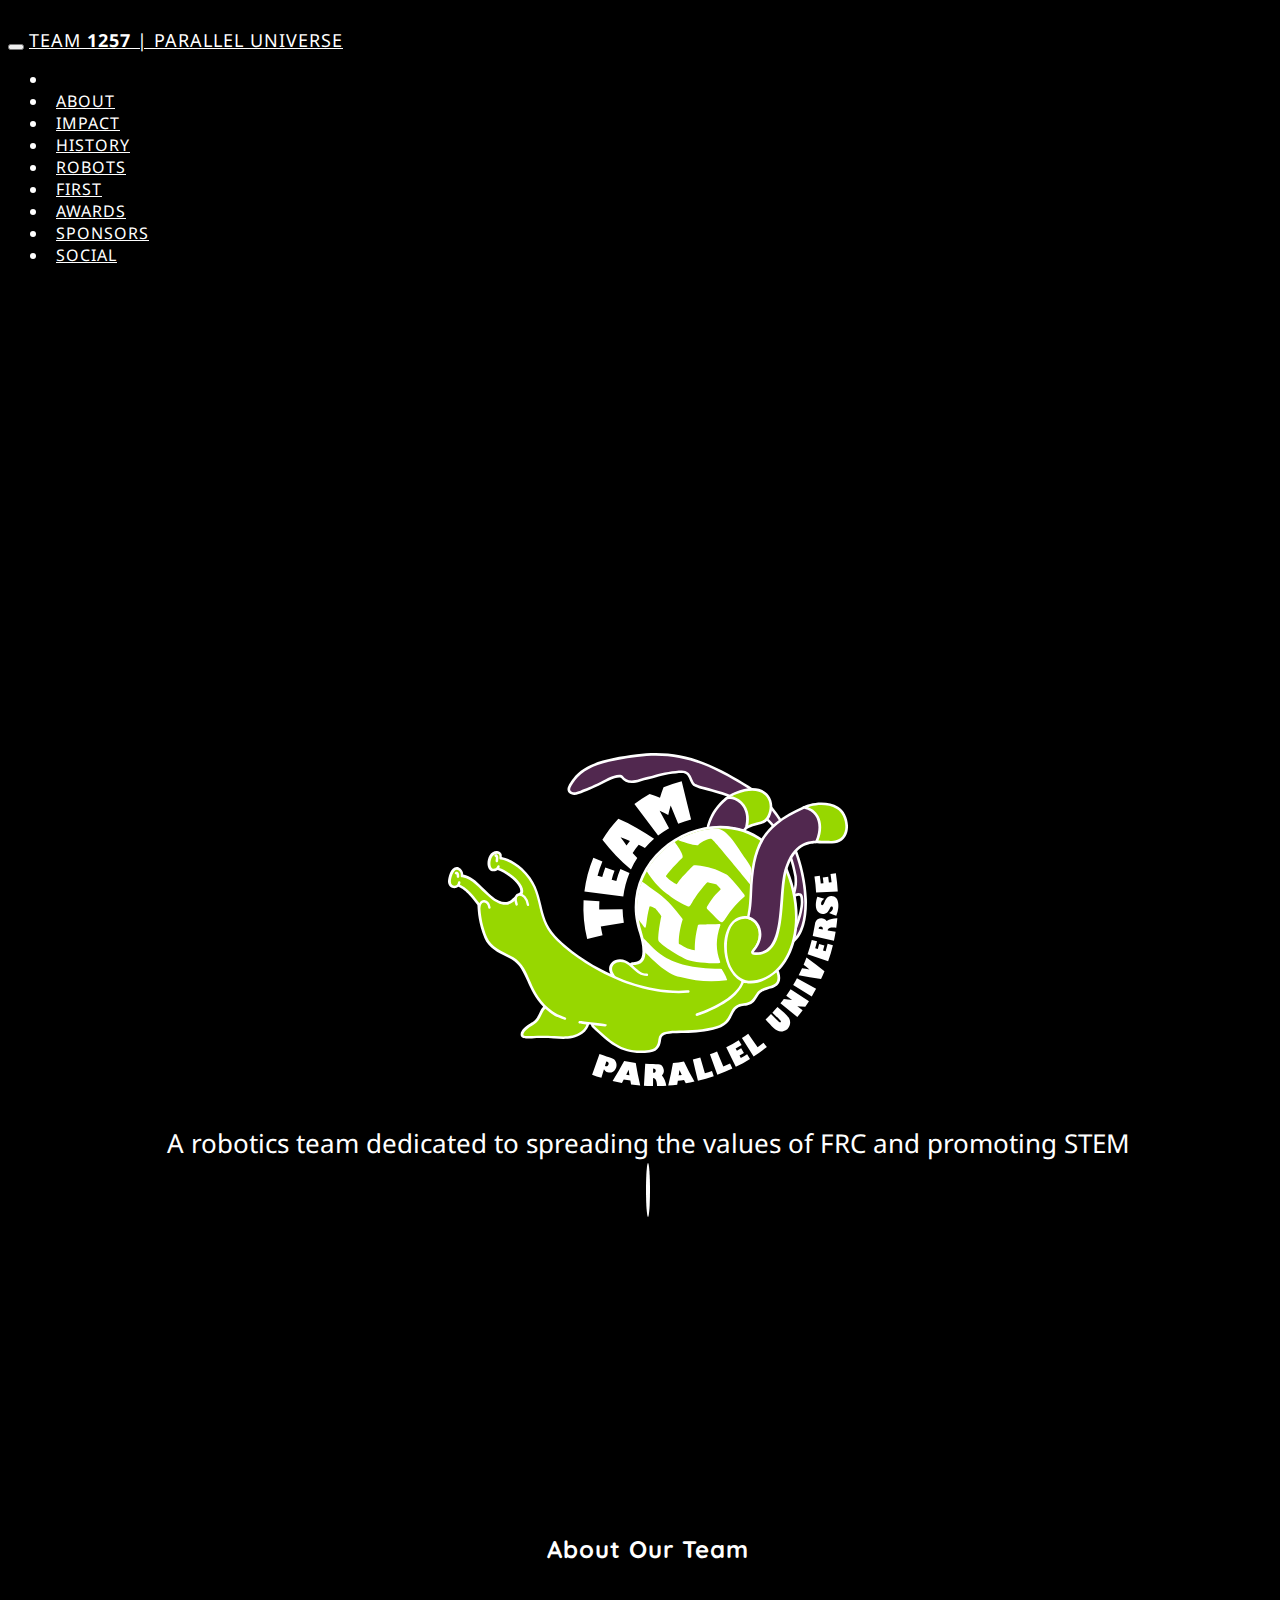
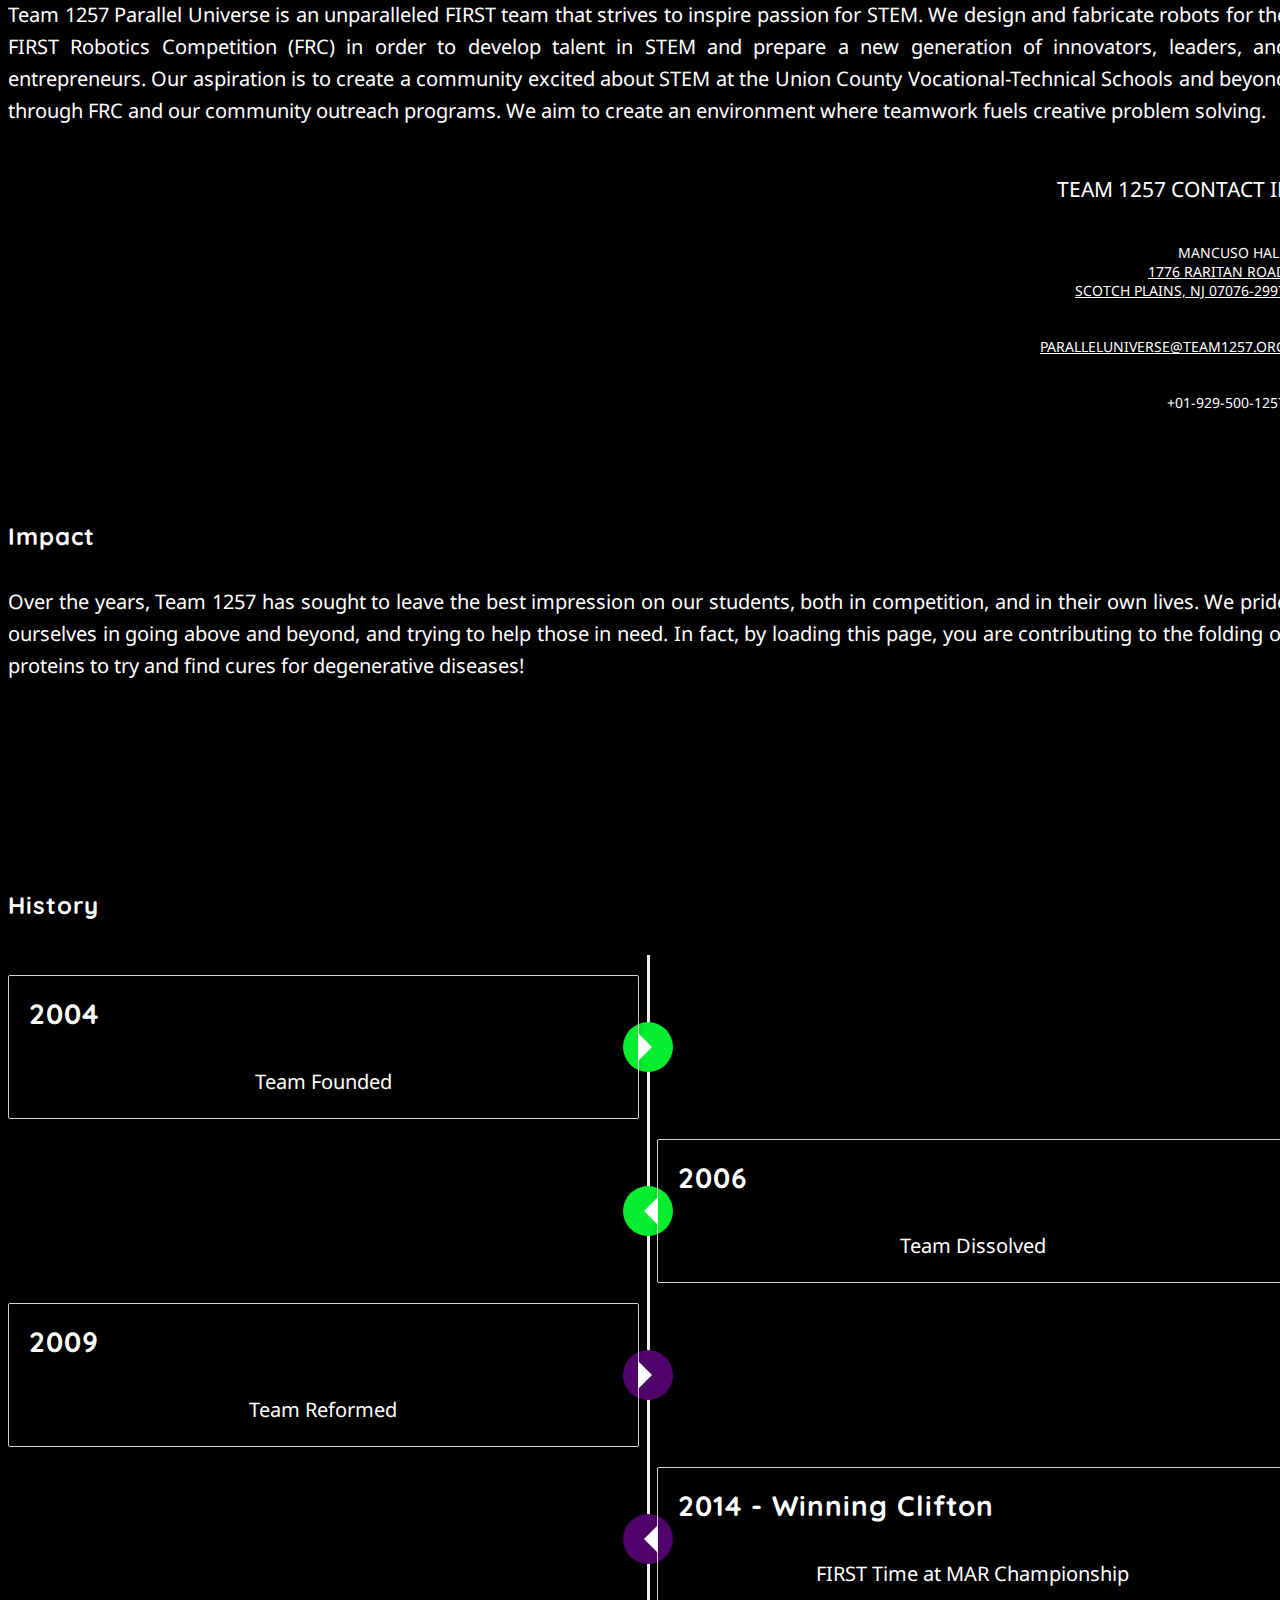
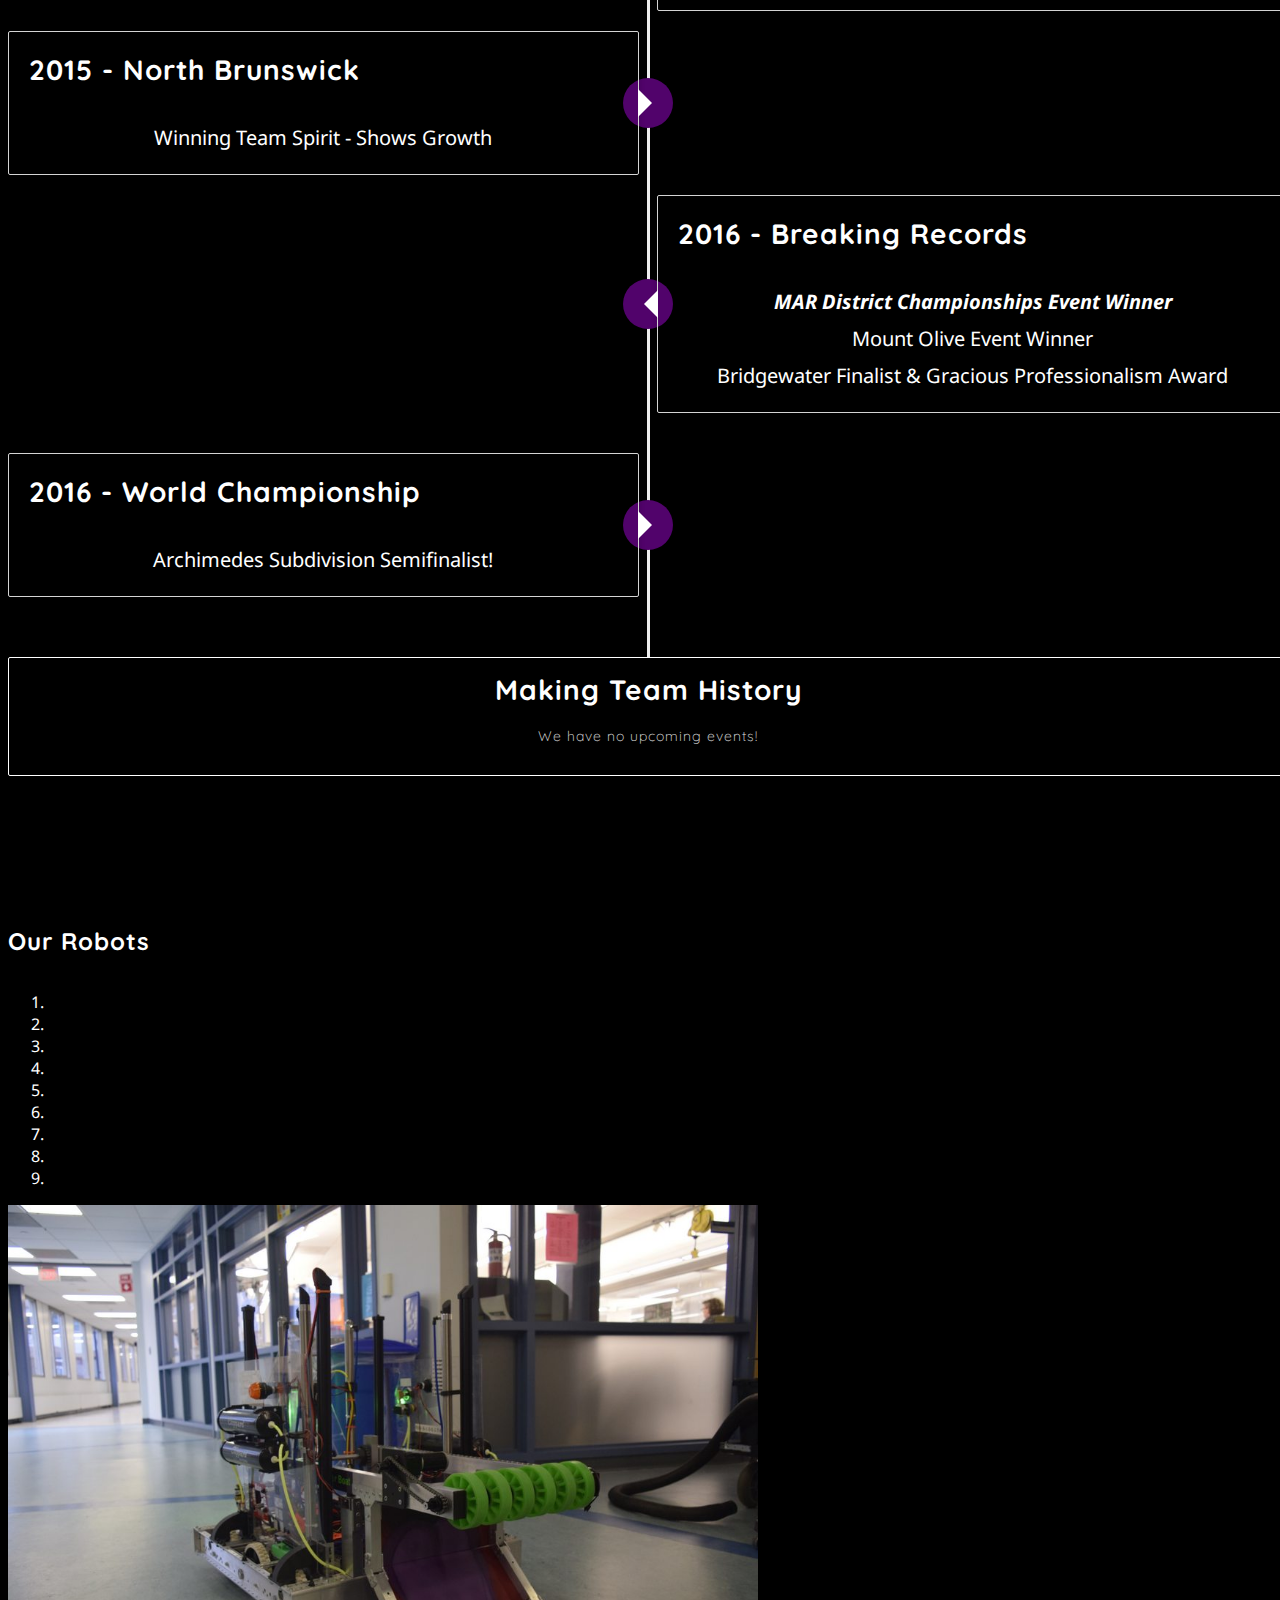
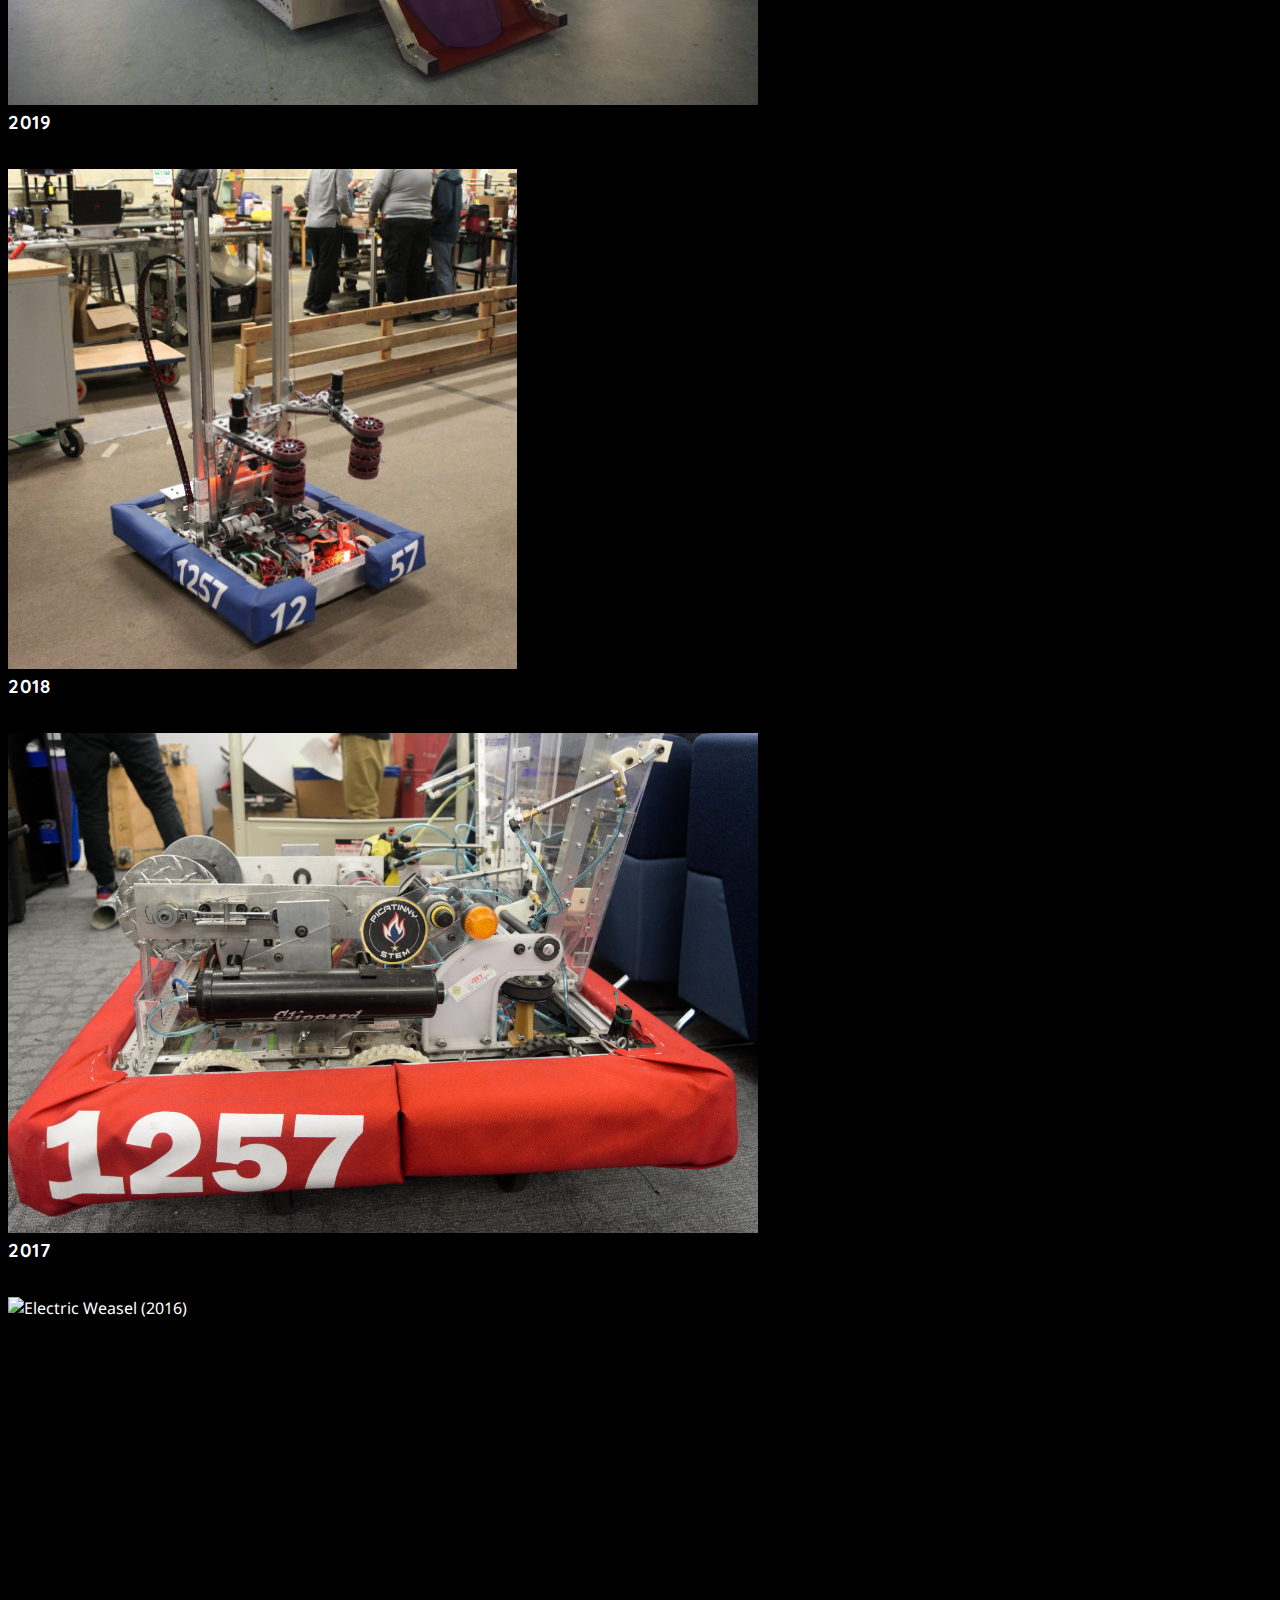
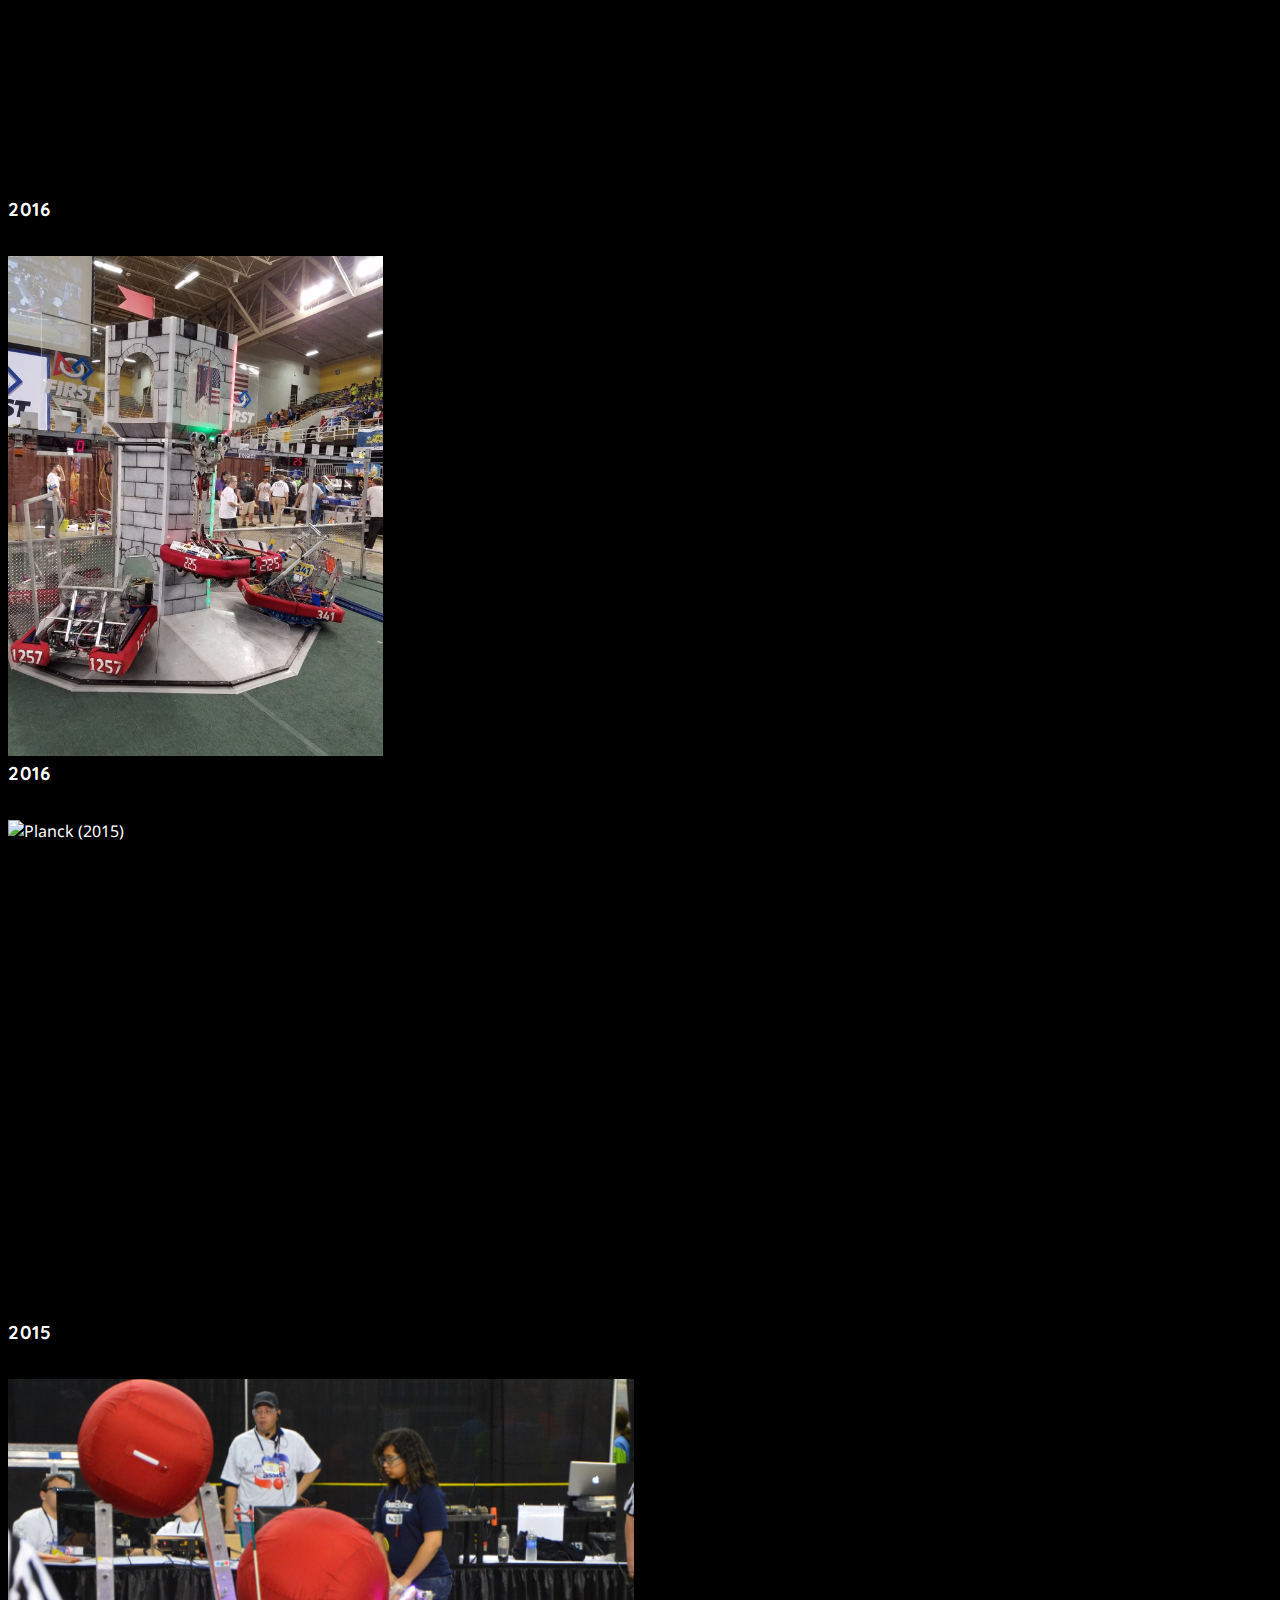
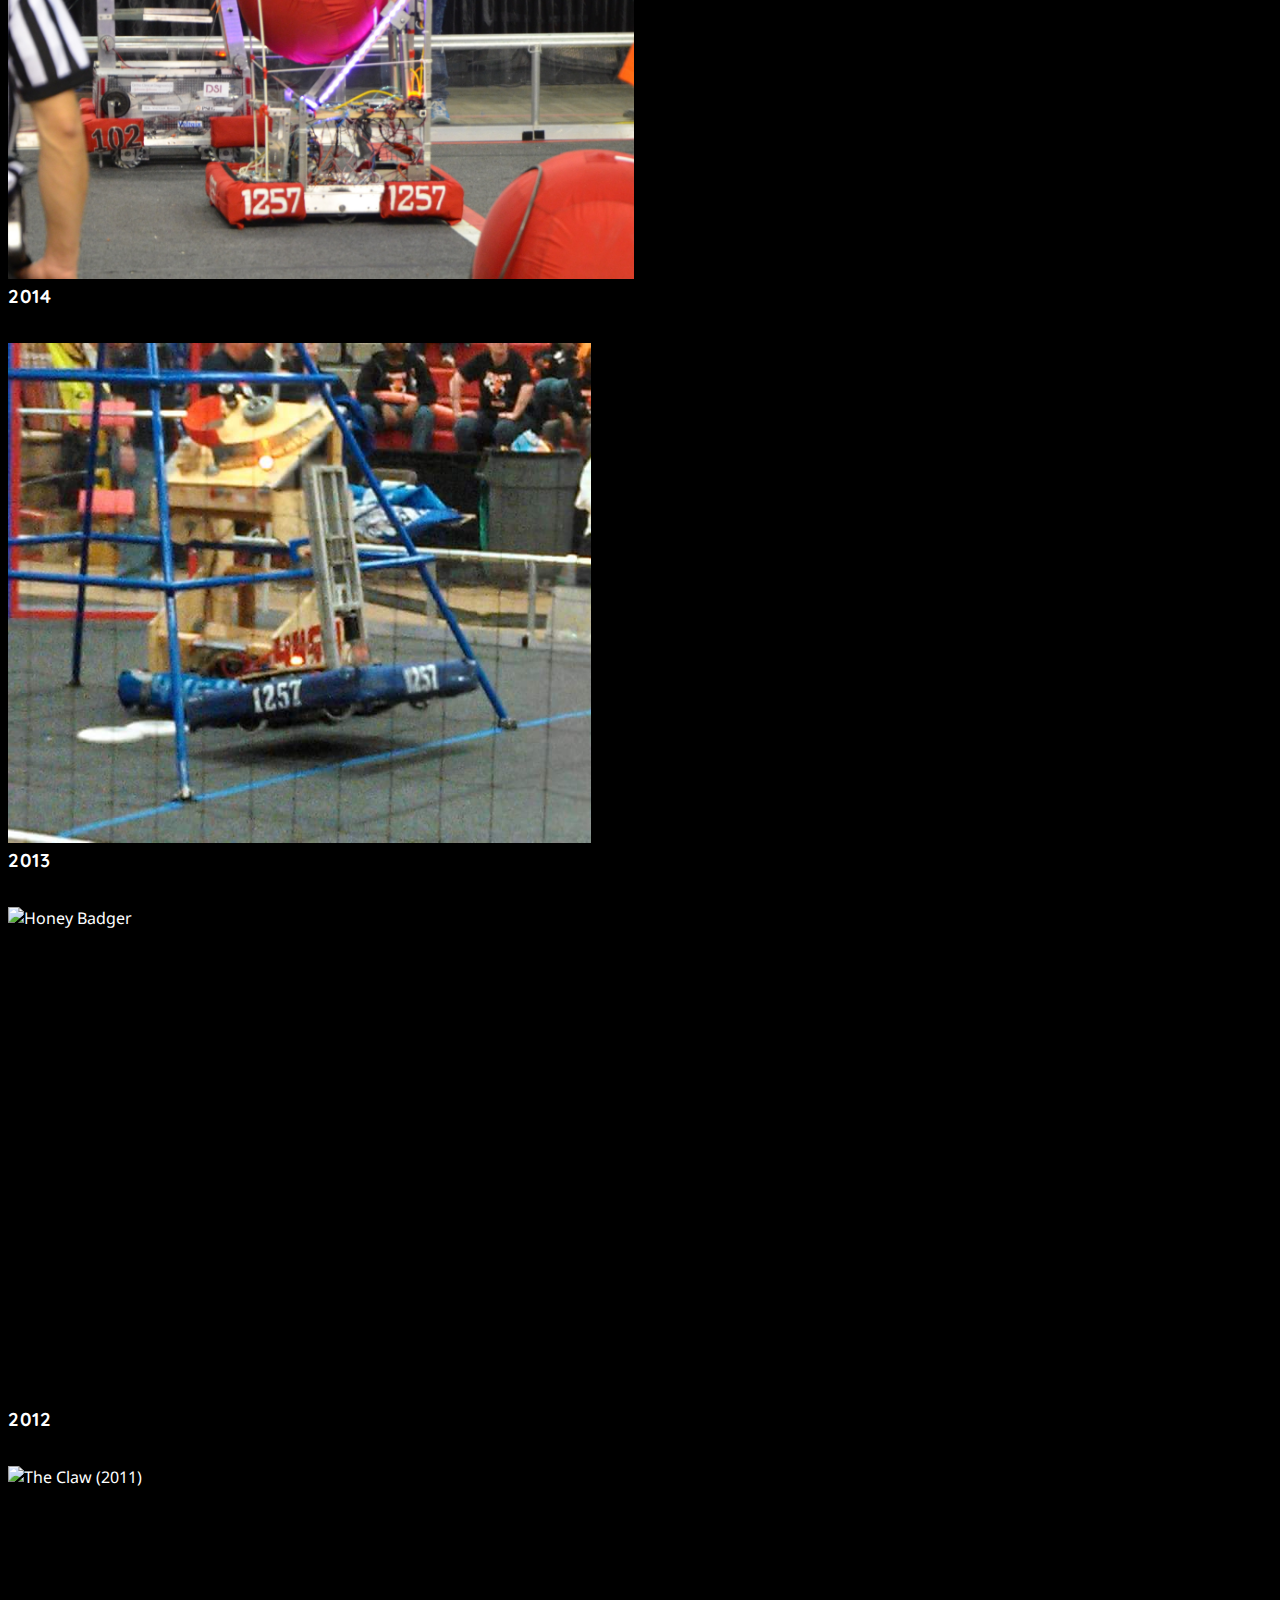
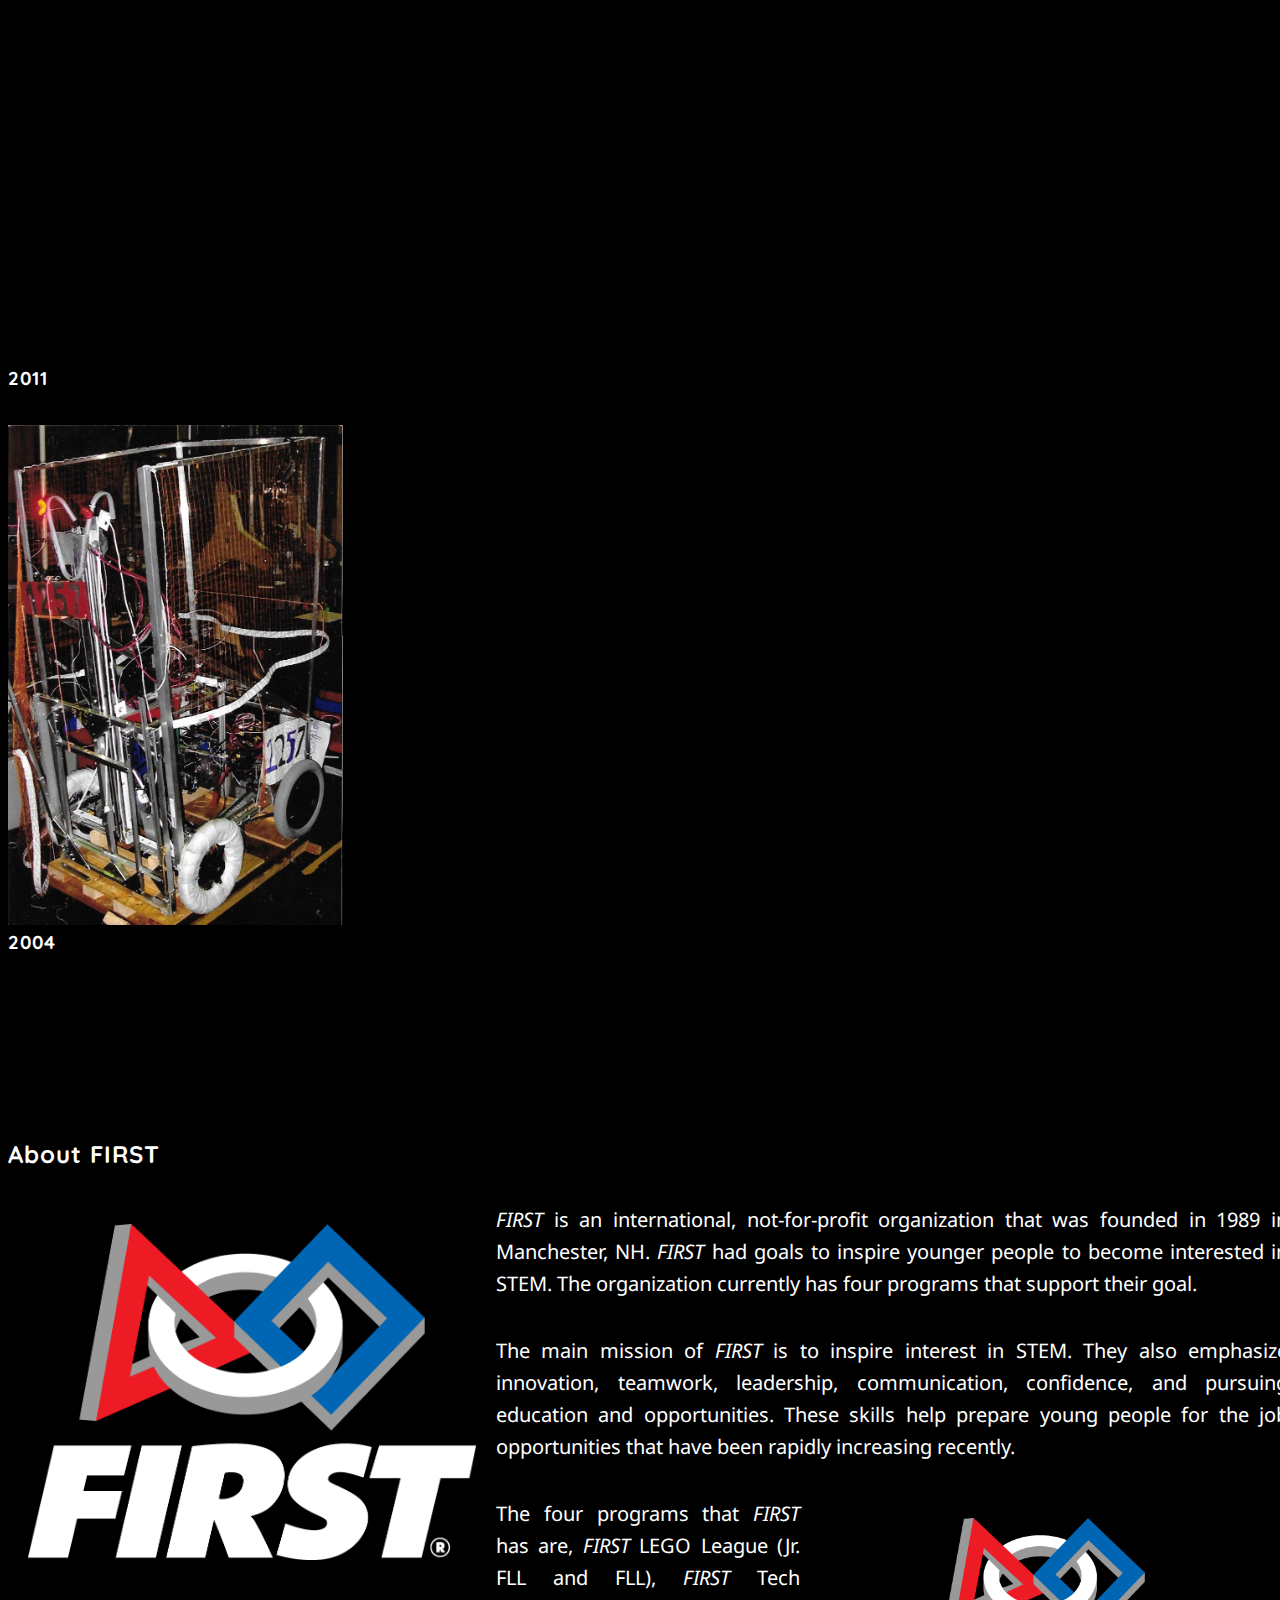
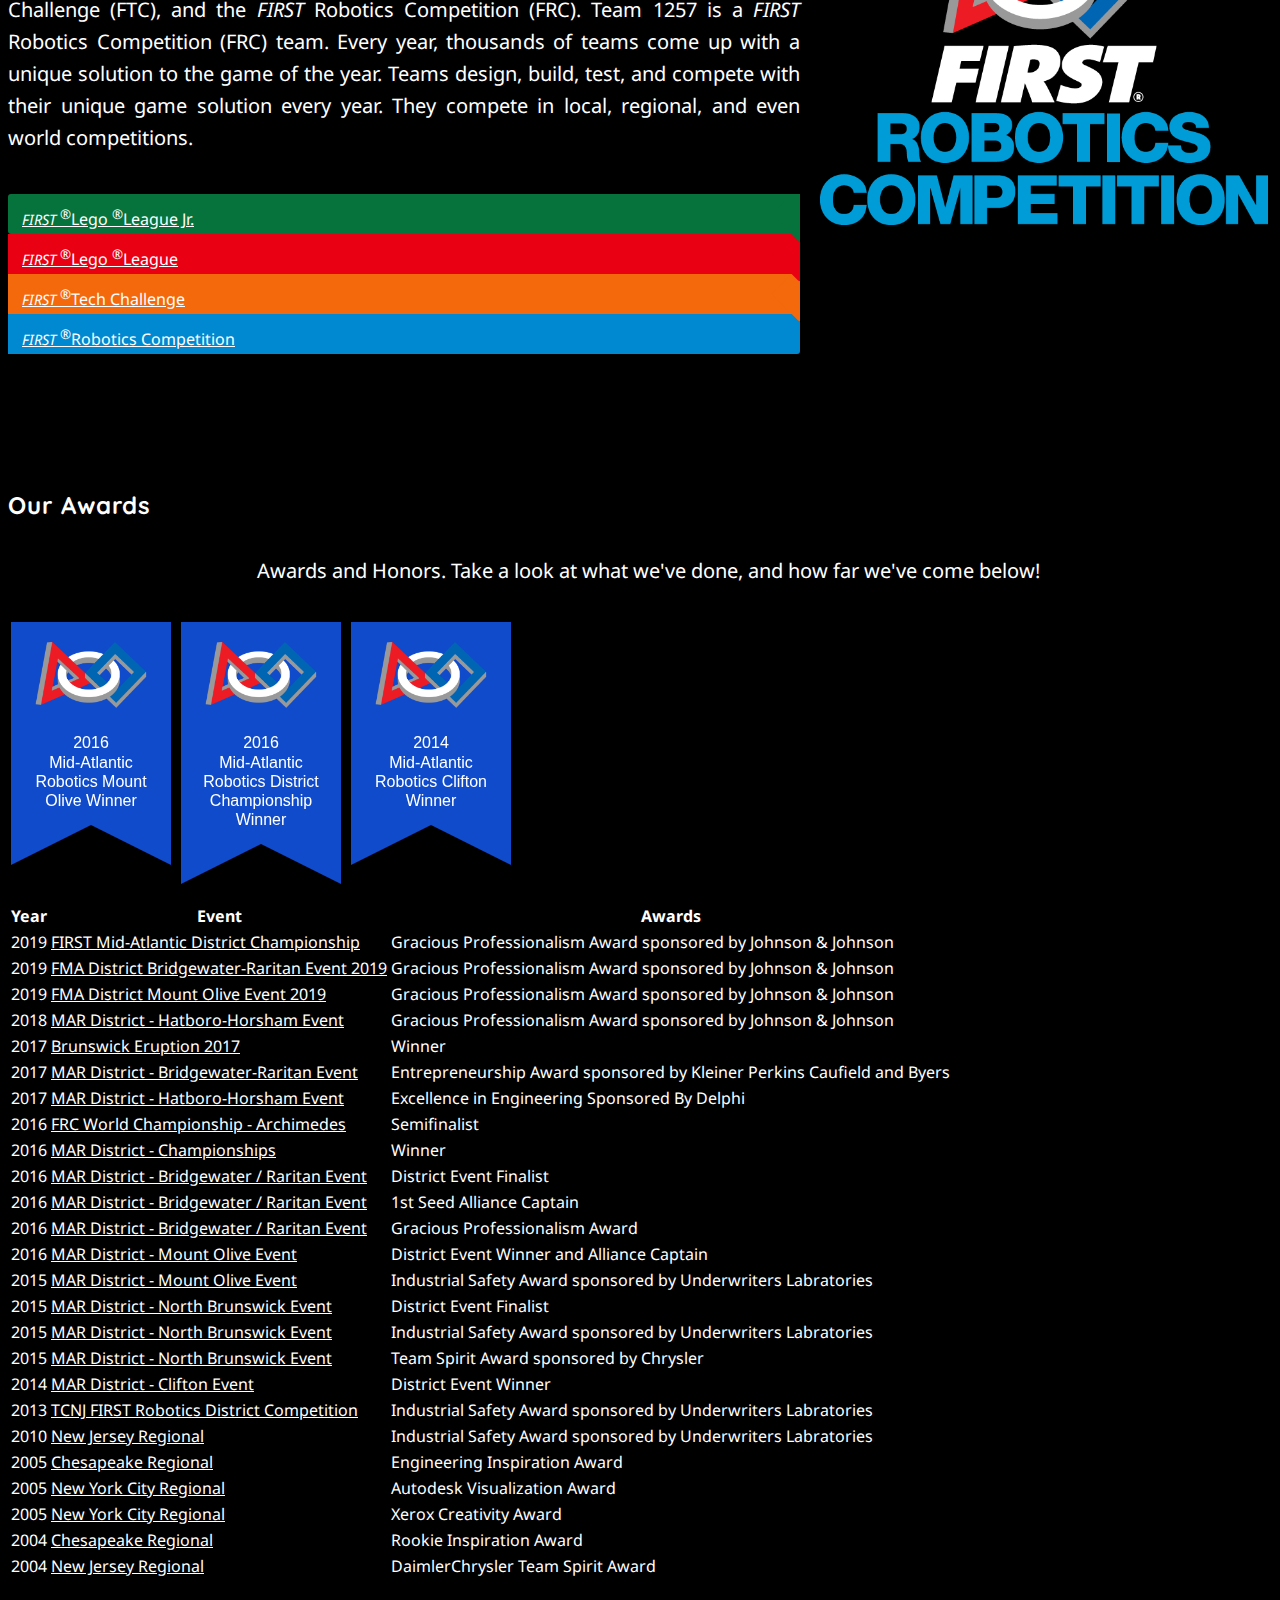
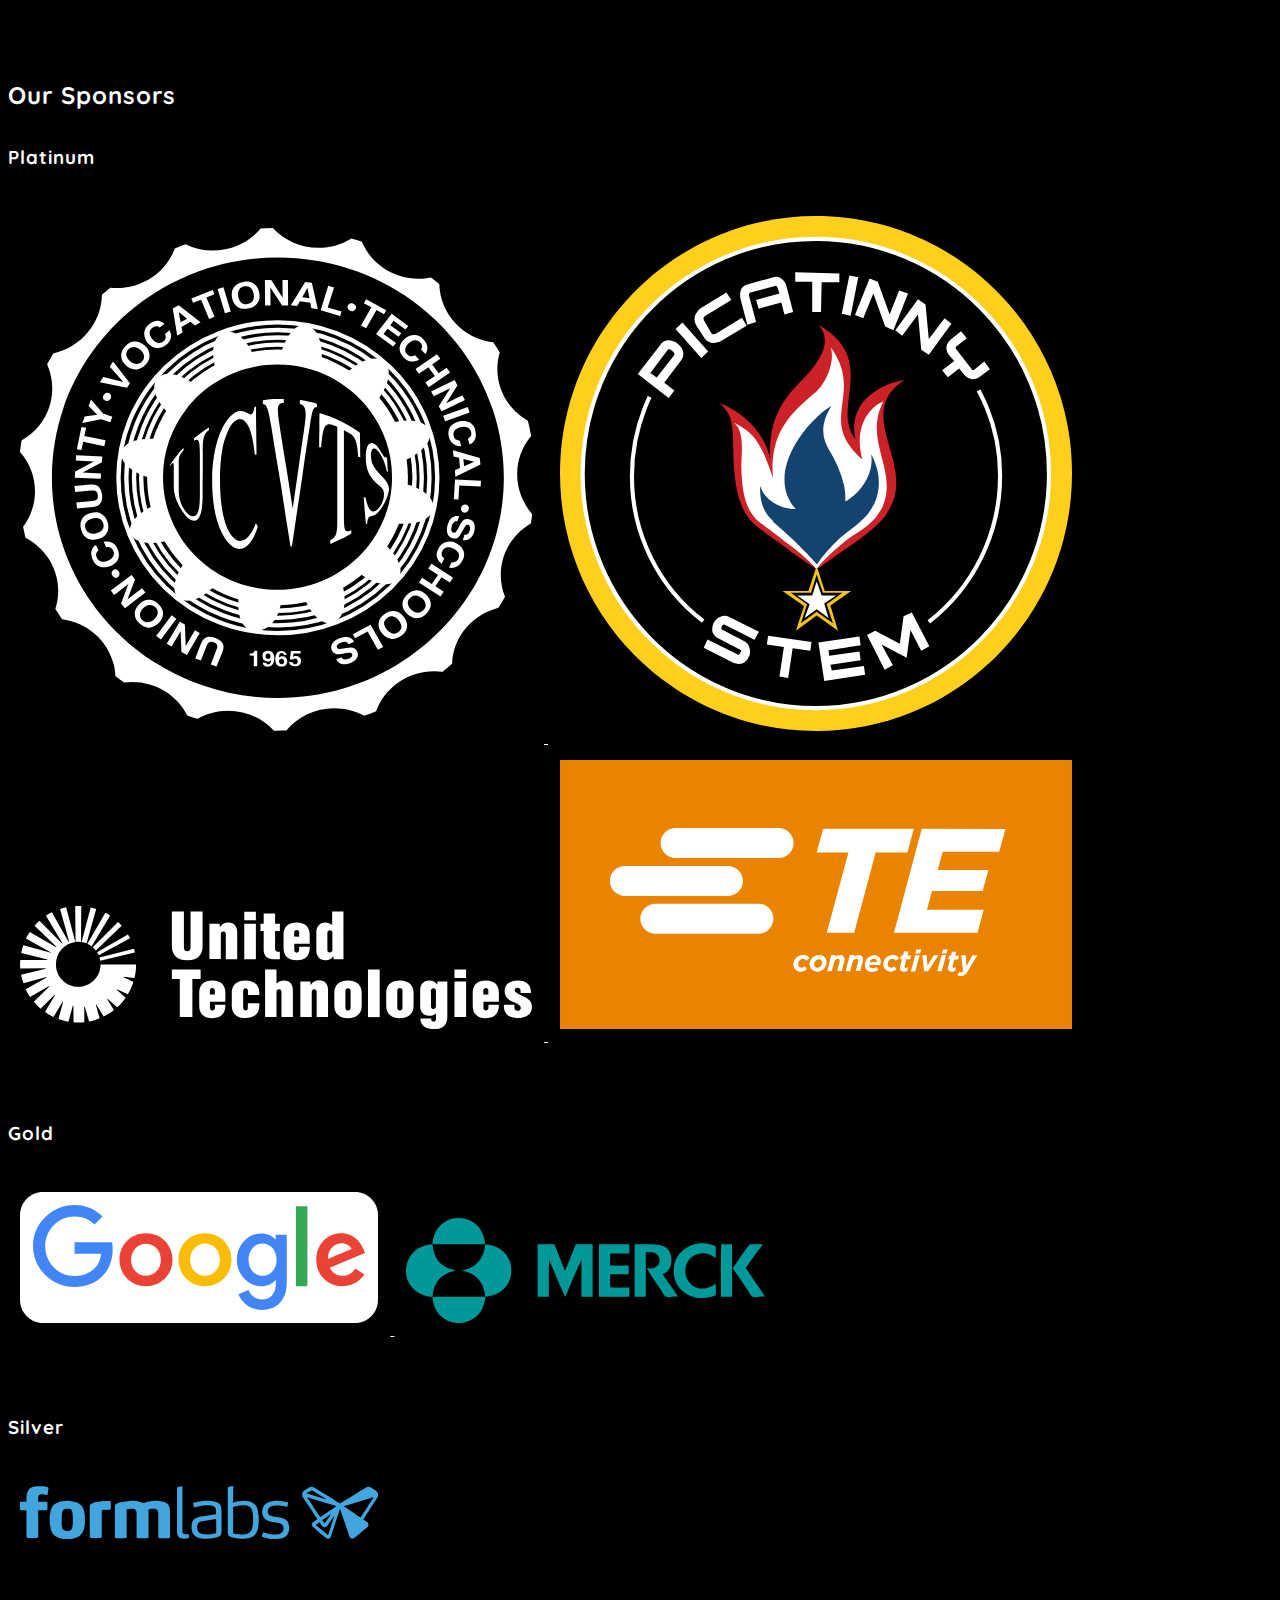
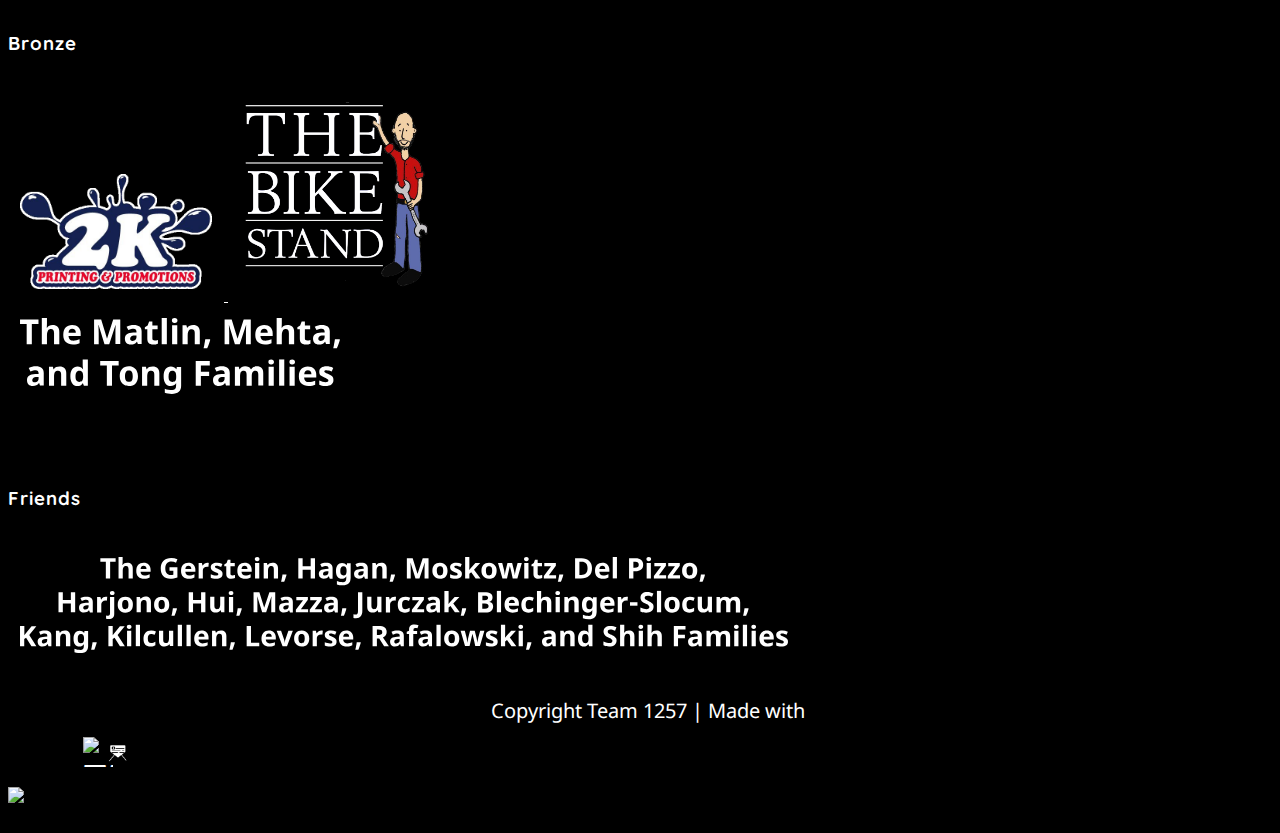
==== index.html @ 6a250c0c "add 2019 awards" ====
<!DOCTYPE html>
<html lang="en">

<head>
    <meta charset="utf-8">
    <meta http-equiv="X-UA-Compatible" content="IE=edge">
    <meta name="viewport" content="width=device-width, initial-scale=1">
    <meta name="description" content="All about Team 1257, an FRC / FIRST Robotics Team promoting STEM and other tech via learning & demonstration.">
    <meta name="author" content="Team 1257 | Parallel Universe">
    <link rel="shortcut icon" href="./img/favicon.ico" type="image/x-icon">
    <title>Team 1257 | Parallel Universe</title>
    <!-- Bootstrap Core CSS -->
    <link href="css/bootstrap.min.css" rel="stylesheet">
    <!-- Custom CSS -->
    <link href="css/main.css" rel="stylesheet">
    <!-- Custom Fonts -->
    <link href="https://fonts.googleapis.com/css?family=Noto+Sans:400,700|Quicksand:300,400" rel="stylesheet">
    <!--Team Standard Fonts (LOOK IN GDRIVE FOR CURRENT STANDARD) -->
    <!-- HTML5 Shim and Respond.js IE8 support of HTML5 elements and media queries -->
    <!-- WARNING: Respond.js doesn't work if you view the page via file:// -->
    <!--[if lt IE 9]>
      <script src="https://oss.maxcdn.com/libs/html5shiv/3.7.0/html5shiv.js"></script>
      <script src="https://oss.maxcdn.com/libs/respond.js/1.4.2/respond.min.js"></script>
  <![endif]-->
    <script>
        (function (i, s, o, g, r, a, m) {
            i['GoogleAnalyticsObject'] = r;
            i[r] = i[r] || function () {
                (i[r].q = i[r].q || []).push(arguments)
            }, i[r].l = 1 * new Date();
            a = s.createElement(o),
                m = s.getElementsByTagName(o)[0];
            a.async = 1;
            a.src = g;
            m.parentNode.insertBefore(a, m)
        })(window, document, 'script', 'https://www.google-analytics.com/analytics.js', 'ga');
        ga('create', 'UA-83855346-1', 'auto');
        ga('send', 'pageview');
    </script>
</head>

<body id="page-top" data-spy="scroll" data-target=".navbar-fixed-top">
    <!-- Navigation -->
    <nav class="navbar navbar-custom navbar-fixed-top" role="navigation">
        <div class="container">
            <div class="navbar-header">
                <button type="button" class="navbar-toggle" data-toggle="collapse" data-target=".navbar-main-collapse">
                    <span class="glyphicon glyphicon-menu-hamburger" aria-hidden="true"></span>
                </button>
                <a class="navbar-brand page-scroll" href="#page-top">
                    <span class="light">Team</span> 1257
                    <span class="light"> | Parallel Universe</span>
                </a>
            </div>
            <!-- Collect the nav links, forms, and other content for toggling -->
            <div class="collapse navbar-collapse navbar-right navbar-main-collapse">
                <ul class="nav navbar-nav">
                    <!-- Hidden li included to remove active class from about link when scrolled up past about section -->
                    <li class="hidden">
                        <a href="#page-top"></a>
                    </li>
                    <li>
                        <a class="page-scroll" href="#about">About</a>
                    </li>
                    <li>
                        <a class="page-scroll" href="#impact">Impact</a>
                    </li>
                    <li>
                        <a class="page-scroll" href="#history">History</a>
                    </li>
                    <li>
                        <a class="page-scroll" href="#robots">Robots</a>
                    </li>
                    <li>
                        <a class="page-scroll" href="#first">FIRST</a>
                    </li>
                    <li>
                        <a class="page-scroll" href="#awards">Awards</a>
                    </li>
                    <li>
                        <a class="page-scroll" href="#sponsors">Sponsors</a>
                    </li>
                    <!-- Social Media Dropdowns -->
                    <li class="dropdown">
                        <a class="dropdown-toggle" data-toggle="dropdown" href="#">Social
                            <span class="caret"></span>
                        </a>
                        <ul class="dropdown-menu">
                            <li>
                                <a target="_blank" href="https://www.facebook.com/FRC1257/">Facebook</a>
                            </li>
                            <li>
                                <a target="_blank" href="https://twitter.com/frc1257">Twitter</a>
                            </li>
                            <li>
                                <a target="_blank" href="https://www.youtube.com/channel/UCK6a6LUyBleiUrKwQeNZN_Q">YouTube</a>
                            </li>
                            <li>
                                <a target="_blank" href="mailto:paralleluniverse@team1257.org">Email</a>
                            </li>
                            <li>
                                <a id="blueAll" target="_blank" href="https://www.thebluealliance.com/team/1257">The Blue Alliance</a>
                            </li>
                            <li>
                                <a target="_blank" href="https://us14.campaign-archive.com/home/?u=7477ee9861238897576ea36f4&id=e0ac93aa71">Newsletter</a>
                            </li>
                        </ul>
                    </li>
                </ul>
            </div>
        </div>
    </nav>
    <!-- Intro Header -->
    <header class="intro">
        <div class="intro-body">
            <img class="intro-logo img-responsive" src="./img/snail full white version.svg" alt="Team 1257 Logo">
            <div class="container">
                <div class="col-md-8 col-md-offset-2">
                    <p class="intro-text">A robotics team dedicated to spreading the values of FRC and promoting STEM</p>
                    <a href="#about" class="btn btn-circle page-scroll">
                        <span class=" glyphicon glyphicon-menu-down" aria-hidden="true"></span>
                    </a>
                </div>
            </div>
        </div>
    </header>
    <!-- About Section -->
    <section id="about" class="container content-section text-center">
        <div class="row">
            <div class="col-lg-10 col-lg-offset-1">
                <h2>About Our Team</h2>
                <div class="row">
                    <div class="col-xs-12 col-md-7">
                        <p class="team-about">Team 1257 Parallel Universe is an unparalleled FIRST team that strives to inspire passion for STEM.
                            We design and fabricate robots for the FIRST Robotics Competition (FRC) in order to develop talent
                            in STEM and prepare a new generation of innovators, leaders, and entrepreneurs. Our aspiration
                            is to create a community excited about STEM at the Union County Vocational-Technical Schools
                            and beyond through FRC and our community outreach programs. We aim to create an environment where
                            teamwork fuels creative problem solving. </p>
                    </div>
                    <div class="col-xs-12 col-md-5">
                        <table class="table contact-info-table">
                            <thead>
                                <tr>
                                    <td class="table-title">Team 1257 Contact Info</td>
                                </tr>
                            </thead>
                            <tbody>
                                <tr class="icon-above">
                                    <td class="home-icon">
                                        <span class="glyphicon glyphicon-home"></span>
                                    </td>
                                </tr>
                                <tr>
                                    <td>Mancuso Hall
                                        <br>
                                        <a target="_blank" href="https://www.google.com/maps/place/1776+Raritan+Rd,+Scotch+Plains,+NJ+07076/@40.6170481,-74.3601457,17z/data=!3m1!4b1!4m5!3m4!1s0x89c3b129cd68334d:0x25655629042004cd!8m2!3d40.617044!4d-74.357957">1776 Raritan Road
                                            <br>Scotch Plains, NJ 07076-2997</a>
                                    </td>
                                </tr>
                                <tr class="icon-above">
                                    <td>
                                        <span class="glyphicon glyphicon-envelope"></span>
                                    </td>
                                </tr>
                                <tr>
                                    <td>
                                        <a href="mailto:paralleluniverse@team1257.org">ParallelUniverse@team1257.org</a>
                                    </td>
                                </tr>
                                <tr class="icon-above">
                                    <td>
                                        <span class="glyphicon glyphicon-earphone"></span>
                                    </td>
                                </tr>
                                <tr>
                                    <td>+01-929-500-1257</td>
                                </tr>
                            </tbody>
                        </table>
                    </div>
                </div>
            </div>
        </div>
    </section>
    <!-- Impact Section -->
    <section id="impact" class="content-section text-center">
        <div class="impact-section">
            <div class="container">
                <div class="col-lg-10 col-lg-offset-1 first-text">
                    <h2>Impact</h2>
                    <p>Over the years, Team 1257 has sought to leave the best impression on our students, both in competition,
                        and in their own lives. We pride ourselves in going above and beyond, and trying to help those in
                        need. In fact, by loading this page, you are contributing to the folding of proteins to try and find
                        cures for degenerative diseases!</p>
                    <iframe src="http://folding.stanford.edu/nacl/micro.html?team=231651&fg=8BC441&bg=4d0b39"
                        scrolling="no" frameBorder="0" width="132" height="68" style="float:center"></iframe>
                </div>
            </div>
        </div>
        <!-- Timeline Section -->
        <section id="history" class="content-section text-center">
            <div class="container">
                <h2>History</h2>
                <ul class="timeline">
                    <li>
                        <div class="timeline-badge">
                            <span class="glyphicon glyphicon-check"></span>
                        </div>
                        <div class="timeline-panel">
                            <h4 class="timeline-title">2004</h4>
                            <div class="timeline-body">
                                <p>Team Founded</p>
                            </div>
                        </div>
                    </li>
                    <li class="timeline-inverted">
                        <div class="timeline-badge">
                            <span class="glyphicon glyphicon-check"></span>
                        </div>
                        <div class="timeline-panel">
                            <h4 class="timeline-title">2006</h4>
                            <div class="timeline-body">
                                <p>Team Dissolved</p>
                            </div>
                        </div>
                    </li>
                    <li>
                        <div class="timeline-badge-after">
                            <span class="glyphicon glyphicon-check"></span>
                        </div>
                        <div class="timeline-panel">
                            <h4 class="timeline-title">2009</h4>
                            <div class="timeline-body">
                                <p>Team Reformed</p>
                            </div>
                        </div>
                    </li>
                    <li class="timeline-inverted">
                        <div class="timeline-badge-after">
                            <span class="glyphicon glyphicon-check"></span>
                        </div>
                        <div class="timeline-panel">
                            <h4 class="timeline-title">2014 - Winning Clifton</h4>
                            <div class="timeline-body">
                                <p>FIRST Time at MAR Championship</p>
                            </div>
                        </div>
                    </li>
                    <li>
                        <div class="timeline-badge-after">
                            <span class="glyphicon glyphicon-check"></span>
                        </div>
                        <div class="timeline-panel">
                            <h4 class="timeline-title">2015 - North Brunswick</h4>
                            <div class="timeline-body">
                                <p>Winning Team Spirit - Shows Growth</p>
                            </div>
                        </div>
                    </li>
                    <li class="timeline-inverted">
                        <div class="timeline-badge-after">
                            <span class="glyphicon glyphicon-check"></span>
                        </div>
                        <div class="timeline-panel">
                            <h4 class="timeline-title">2016 - Breaking Records</h4>
                            <div class="timeline-body">
                                <p>
                                    <strong>
                                        <em>MAR District Championships Event Winner</em>
                                    </strong>
                                </p>
                                <p>Mount Olive Event Winner</p>
                                <p>Bridgewater Finalist & Gracious Professionalism Award</p>
                            </div>
                        </div>
                    </li>
                    <li class="timeline">
                        <div class="timeline-badge-after">
                            <span class="glyphicon glyphicon-check"></span>
                        </div>
                        <div class="timeline-panel">
                            <h4 class="timeline-title">2016 - World Championship</h4>
                            <div class="timeline-body">
                                <p>Archimedes Subdivision Semifinalist!</p>
                            </div>
                        </div>
                    </li>
                </ul>
                <!--Countdown Timer-->
                <div class="counter">
                    <h4 class="countdown-title timeline-title">Making Team History</h4>
                    <!--All dynamically added by the js-->
                    <h3 id="nextevent"></h3>
                    <div id="countdown"></div>
                </div>
            </div>
        </section>
        <!-- Robots Section -->
        <section id="robots" class="content-section picture-bg text-center">
            <div class="robots-section">
                <div class="container">
                    <div class="col-lg-10 col-lg-offset-1 robot-text">
                        <h2>Our Robots</h2>
                        <div id="carousel-example-generic" class="carousel slide" data-ride="carousel" data-interval="5000">
                            <!-- Indicators -->
                            <ol class="carousel-indicators">
                                <li data-target="#" data-slide-to="0" class="active"></li>
                                <li data-target="#" data-slide-to="1"></li>
                                <li data-target="#" data-slide-to="2"></li>
                                <li data-target="#" data-slide-to="3"></li>
                                <li data-target="#" data-slide-to="4"></li>
                                <li data-target="#" data-slide-to="5"></li>
                                <li data-target="#" data-slide-to="6"></li>
                                <li data-target="#" data-slide-to="7"></li>
                                <li data-target="#" data-slide-to="8"></li>
                            </ol>
                            <!-- Wrapper for slides -->
                            <div class="carousel-inner">
                                <div class="item active">
                                    <img class="robotimg" alt="Shooting Shark (2019)" title="Shooting Shark" src="./img/robots/2019_shooting_shark.jpg"
                                    />
                                    <div class="carousel-caption">
                                        <h3>2019</h3>
                                    </div>
                                </div>
                                <div class="item">
                                    <img class="robotimg" alt="Bad Horse (2018)" title="Bad Horse" src="./img/robots/bad_horse.jpg"
                                    />
                                    <div class="carousel-caption">
                                        <h3>2018</h3>
                                    </div>
                                </div>
                                <div class="item">
                                    <img class="robotimg" alt="Pneumatic Lemur (2017)" title="Pneumatic Lemur" src="./img/robots/robot2017.jpg"
                                    />
                                    <div class="carousel-caption">
                                        <h3>2017</h3>
                                    </div>
                                </div>

                                <div class="item">
                                    <img class="robotimg" alt="Electric Weasel (2016)" title="Electric Weasel" src="./img/robots/electric_weasel.jpg"
                                    />
                                    <div class="carousel-caption">
                                        <h3>2016</h3>
                                    </div>
                                </div>
                                <div class="item">
                                    <img class="robotimg" alt="Electric Weasel (2016)" title="Electric Weasel" src="./img/robots/wallbot.jpg"
                                    />
                                    <div class="carousel-caption">
                                        <h3>2016</h3>
                                    </div>
                                </div>
                                <div class="item">
                                    <img class="robotimg" alt="Planck (2015)" title="Planck" src="./img/robots/team_1257_stacking.jpg"
                                    />
                                    <div class="carousel-caption">
                                        <h3>2015</h3>
                                    </div>
                                </div>
                                <div class="item">
                                    <img class="robotimg" alt="Clapping Cymbal Monkey (2014)" title="Clapping Cymbal Monkey"
                                        src="./img/robots/DSC_2425.JPG" />
                                    <div class="carousel-caption">
                                        <h3>2014</h3>
                                    </div>
                                </div>
                                <div class="item">
                                    <img class="robotimg" alt="Hanging Around" title="Hanging Around" src="./img/robots/2013_hanging.jpg"
                                    />
                                    <div class="carousel-caption">
                                        <h3>2013</h3>
                                    </div>
                                </div>
                                <div class="item">
                                    <img class="robotimg" alt="Honey Badger" title="Honey Badger" src="./img/robots/2012_bot.jpg"
                                    />
                                    <div class="carousel-caption">
                                        <h3>2012</h3>
                                    </div>
                                </div>
                                <div class="item">
                                    <img class="robotimg" alt="The Claw (2011)" title="The Claw" src="./img/robots/2011_robot.jpg"
                                    />
                                    <div class="carousel-caption">
                                        <h3>2011</h3>
                                    </div>
                                </div>
                                <div class="item">
                                    <img class="robotimg" alt="2004 Robot" title="2004 Robot" src="./img/robots/2004_robot.jpg"
                                    />
                                    <div class="carousel-caption">
                                        <h3>2004</h3>
                                    </div>
                                </div>
                            </div>
                            <!-- Controls -->
                            <a class="left carousel-control" href="#carousel-example-generic" role="button" data-slide="prev">
                                <span class="glyphicon glyphicon-chevron-left"></span>
                            </a>
                            <a class="right carousel-control" href="#carousel-example-generic" role="button" data-slide="next">
                                <span class="glyphicon glyphicon-chevron-right"></span>
                            </a>
                        </div>
                    </div>
                </div>
            </div>
        </section>
        <!-- FIRST Section -->
        <section id="first" class="content-section text-center">
            <div class="first-section">
                <div class="container">
                    <div class="col-lg-10 col-lg-offset-1 first-text">
                        <h2>About FIRST</h2>
                        <p>
                            <img class="group img-first1" src="./img/frc/FIRST_logo.png" alt="FRC Logo">
                            <i>FIRST</i> is an international, not-for-profit organization that was founded in 1989 in Manchester,
                            NH.
                            <i>FIRST</i> had goals to inspire younger people to become interested in STEM. The organization
                            currently has four programs that support their goal. </p>
                        <p> The main mission of
                            <i>FIRST</i> is to inspire interest in STEM. They also emphasize innovation, teamwork, leadership,
                            communication, confidence, and pursuing education and opportunities. These skills help prepare
                            young people for the job opportunities that have been rapidly increasing recently. </p>
                        <p>
                            <img class="group img-first2" src="./img/frc/FIRSTRobotics_IconVert_RGB.png" alt="FRC Logo"> The four programs that
                            <i>FIRST</i> has are,
                            <i>FIRST</i> LEGO League (Jr. FLL and FLL),
                            <i>FIRST</i> Tech Challenge (FTC), and the
                            <i>FIRST</i> Robotics Competition (FRC). Team 1257 is a
                            <i>FIRST</i> Robotics Competition (FRC) team. Every year, thousands of teams come up with a unique
                            solution to the game of the year. Teams design, build, test, and compete with their unique game
                            solution every year. They compete in local, regional, and even world competitions. </p>
                    </div>
                    <div class="first-rainbow col-lg-10 col-lg-offset-1">
                        <div class="first-link col-md-3 css-flljr">
                            <a href="http://www.firstinspires.org/robotics/flljr" target="_blank">
                                <em class="first-word">FIRST</em>
                                <sup>&reg;</sup>Lego
                                <sup>&reg;</sup>League Jr.</a>
                        </div>
                        <div class="first-link col-md-3 css-fll">
                            <a href="http://www.firstinspires.org/robotics/fll" target="_blank">
                                <em class="first-word">FIRST</em>
                                <sup>&reg;</sup>Lego
                                <sup>&reg;</sup>League</a>
                        </div>
                        <div class="first-link col-md-3 css-ftc">
                            <a href="http://www.firstinspires.org/robotics/ftc" target="_blank">
                                <em class="first-word">FIRST</em>
                                <sup>&reg;</sup>Tech Challenge</a>
                        </div>
                        <div class="first-link col-md-3 css-frc">
                            <a href="http://www.firstinspires.org/robotics/frc" target="_blank">
                                <em class="first-word">FIRST</em>
                                <sup>&reg;</sup>Robotics Competition</a>
                        </div>
                    </div>
                </div>
            </div>
        </section>
        <!--Awards Section-->
        <section id="awards" class="content-section picture-bg text-center">
            <div class="awards-section">
                <div class="container">
                    <div class="col-lg-10 col-lg-offset-1">
                        <h2 class="awards-title">Our Awards</h2>
                        <p>Awards and Honors. Take a look at what we've done, and how far we've come below!</p>
                        <ul class="banners">
                            <li>
                                <img src="img/FIRST_logo.png">2016
                                <br>Mid-Atlantic Robotics Mount Olive Winner</li>
                            <li>
                                <img src="img/FIRST_logo.png">2016
                                <br>Mid-Atlantic Robotics District Championship Winner</li>
                            <li>
                                <img src="img/FIRST_logo.png">2014
                                <br>Mid-Atlantic Robotics Clifton
                                <br>Winner</li>
                        </ul>
                        <table class="table awards-table">
                            <thead>
                                <tr>
                                    <th>Year</th>
                                    <th>Event</th>
                                    <th>Awards</th>
                                </tr>
                            </thead>
                            <tbody>
                                <tr>
                                    <td>2019</td>
                                    <td>
                                        <a href="https://www.thebluealliance.com/event/2019mrcmp" target="_blank">FIRST Mid-Atlantic District Championship</a>
                                    </td>
                                    <td>Gracious Professionalism Award sponsored by Johnson & Johnson</td>
                                </tr>
                                <tr>
                                    <td>2019</td>
                                    <td>
                                        <a href="https://www.thebluealliance.com/event/2019njbri" target="_blank">FMA District Bridgewater-Raritan Event 2019</a>
                                    </td>
                                    <td>Gracious Professionalism Award sponsored by Johnson & Johnson</td>
                                </tr>
                                <tr>
                                    <td>2019</td>
                                    <td>
                                        <a href="https://www.thebluealliance.com/event/2019njfla" target="_blank">FMA District Mount Olive Event 2019</a>
                                    </td>
                                    <td>Gracious Professionalism Award sponsored by Johnson & Johnson</td>
                                </tr>
                                <tr>
                                    <td>2018</td>
                                    <td>
                                        <a href="http://www.thebluealliance.com/event/2018pahat" target="_blank">MAR District - Hatboro-Horsham Event</a>
                                    </td>
                                    <td>Gracious Professionalism Award sponsored by Johnson & Johnson</td>
                                </tr>
                                <tr>
                                    <td>2017</td>
                                    <td>
                                        <a href="http://www.thebluealliance.com/event/2017njbe" target="_blank">Brunswick Eruption 2017</a>
                                    </td>
                                    <td>Winner</td>
                                </tr>
                                <tr>
                                    <td>2017</td>
                                    <td>
                                        <a href="http://www.thebluealliance.com/event/2017njbri" target="_blank">MAR District - Bridgewater-Raritan Event</a>
                                    </td>
                                    <td>Entrepreneurship Award sponsored by Kleiner Perkins Caufield and Byers</td>
                                </tr>
                                <tr>
                                    <td>2017</td>
                                    <td>
                                        <a href="http://www.thebluealliance.com/event/2017pahat" target="_blank">MAR District - Hatboro-Horsham Event</a>
                                    </td>
                                    <td>Excellence in Engineering Sponsored By Delphi</td>
                                </tr>
                                <tr>
                                    <td>2016</td>
                                    <td>
                                        <a href="http://www.thebluealliance.com/event/2016arc" target="_blank">FRC World Championship - Archimedes</a>
                                    </td>
                                    <td>Semifinalist</td>
                                </tr>
                                <tr>
                                    <td>2016</td>
                                    <td>
                                        <a href="http://www.thebluealliance.com/event/2016mrcmp" target="_blank">MAR District - Championships</a>
                                    </td>
                                    <td>Winner</td>
                                </tr>
                                <tr>
                                    <td>2016</td>
                                    <td>
                                        <a href="http://www.thebluealliance.com/event/2016mrcmp" target="_blank">MAR District - Bridgewater / Raritan Event</a>
                                    </td>
                                    <td>District Event Finalist</td>
                                </tr>
                                <tr>
                                    <td>2016</td>
                                    <td>
                                        <a href="http://www.thebluealliance.com/event/2016mrcmp" target="_blank">MAR District - Bridgewater / Raritan Event</a>
                                    </td>
                                    <td>1st Seed Alliance Captain</td>
                                </tr>
                                <tr>
                                    <td>2016</td>
                                    <td>
                                        <a href="http://www.thebluealliance.com/event/2016mrcmp" target="_blank">MAR District - Bridgewater / Raritan Event</a>
                                    </td>
                                    <td>Gracious Professionalism Award</td>
                                </tr>
                                <tr>
                                    <td>2016</td>
                                    <td>
                                        <a href="https://www.thebluealliance.com/event/2016njfla" target="_blank">MAR District - Mount Olive Event</a>
                                    </td>
                                    <td>District Event Winner and Alliance Captain</td>
                                </tr>
                                <tr>
                                    <td>2015</td>
                                    <td>
                                        <a href="https://www.thebluealliance.com/event/2015njfla" target="_blank">MAR District - Mount Olive Event</a>
                                    </td>
                                    <td>Industrial Safety Award sponsored by Underwriters Labratories</td>
                                </tr>
                                <tr>
                                    <td>2015</td>
                                    <td>
                                        <a href="https://www.thebluealliance.com/event/2015njnbr" target="_blank">MAR District - North Brunswick Event</a>
                                    </td>
                                    <td>District Event Finalist</td>
                                </tr>
                                <tr>
                                    <td>2015</td>
                                    <td>
                                        <a href="https://www.thebluealliance.com/event/2015njnbr" target="_blank">MAR District - North Brunswick Event</a>
                                    </td>
                                    <td>Industrial Safety Award sponsored by Underwriters Labratories</td>
                                </tr>
                                <tr>
                                    <td>2015</td>
                                    <td>
                                        <a href="https://www.thebluealliance.com/event/2015njnbr" target="_blank">MAR District - North Brunswick Event</a>
                                    </td>
                                    <td>Team Spirit Award sponsored by Chrysler</td>
                                </tr>
                                <tr>
                                    <td>2014</td>
                                    <td>
                                        <a href="https://www.thebluealliance.com/event/2014njcli" target="_blank">MAR District - Clifton Event</a>
                                    </td>
                                    <td>District Event Winner</td>
                                </tr>
                                <tr>
                                    <td>2013</td>
                                    <td>
                                        <a href="https://www.thebluealliance.com/event/2013njewn" target="_blank">TCNJ FIRST Robotics District Competition</a>
                                    </td>
                                    <td>Industrial Safety Award sponsored by Underwriters Labratories</td>
                                </tr>
                                <tr>
                                    <td>2010</td>
                                    <td>
                                        <a href="https://www.thebluealliance.com/event/2010nj" target="_blank">New Jersey Regional</a>
                                    </td>
                                    <td>Industrial Safety Award sponsored by Underwriters Labratories</td>
                                </tr>
                                <tr>
                                    <td>2005</td>
                                    <td>
                                        <a href="https://www.thebluealliance.com/event/2005md" target="_blank">Chesapeake Regional</a>
                                    </td>
                                    <td>Engineering Inspiration Award</td>
                                </tr>
                                <tr>
                                    <td>2005</td>
                                    <td>
                                        <a href="https://www.thebluealliance.com/event/2005ny" target="_blank">New York City Regional</a>
                                    </td>
                                    <td>Autodesk Visualization Award</td>
                                </tr>
                                <tr>
                                    <td>2005</td>
                                    <td>
                                        <a href="https://www.thebluealliance.com/event/2005ny" target="_blank">New York City Regional</a>
                                    </td>
                                    <td>Xerox Creativity Award</td>
                                </tr>
                                <tr>
                                    <td>2004</td>
                                    <td>
                                        <a href="https://www.thebluealliance.com/event/2004md" target="_blank">Chesapeake Regional</a>
                                    </td>
                                    <td>Rookie Inspiration Award</td>
                                </tr>
                                <tr>
                                    <td>2004</td>
                                    <td>
                                        <a href="https://www.thebluealliance.com/event/2004nj" target="_blank">New Jersey Regional</a>
                                    </td>
                                    <td>DaimlerChrysler Team Spirit Award</td>
                                </tr>
                            </tbody>
                        </table>
                    </div>
                </div>
            </div>
        </section>
        <!--Sponsors Section-->
        <section id="sponsors" class="content-section text-center">
            <div class="sponsors">
                <div class="container">
                    <div class="col-lg-10 col-lg-offset-1">
                        <h2>Our Sponsors</h2>
                        <section class="sponsor-section">
                            <h3 class="sponsor-class">Platinum</h3>
                            <a target="_blank" href="http://www.ucvts.tec.nj.us/">
                                <img class="sponsorimg large" title="Union County Vocational Technical Schools" alt="UCVTS" src="./img/sponsors/17_18/Platinum/UCVTS.svg"
                                />
                            </a>
                            <a target="_blank" href="http://www.pica.army.mil/">
                                <img class="sponsorimg large" title="Picatinny Arsenal" alt="Picatinny Arsenal" src="./img/sponsors/17_18/Platinum/Picatinny_STEM.svg"
                                />
                            </a>
                            <br>
                            <a target="_blank" href="http://www.utc.com/">
                                <img class="sponsorimg large" title="United Technologies Corporation" alt="UTC" src="./img/sponsors/17_18/Platinum/UTC.svg"
                                />
                            </a>
                            <a target="_blank" href="http://www.te.com/usa-en/home.html">
                                <img class="sponsorimg large" title="TE Connectivity" alt="TE Connectivity" src="./img/sponsors/17_18/Platinum/TE_Connectivity.svg"
                                />
                            </a>
                        </section>
                        <section class="sponsor-section">
                            <h3 class="sponsor-class">Gold</h3>
                            <a target="_blank" href="https://www.google.org/">
                                <img class="sponsorimg medium" title="Google" alt="Google" src="./img/sponsors/17_18/Gold/Google.svg"
                                />
                            </a>
                            <a target="_blank" href="http://www.merck.com/index.html">
                                <img class="sponsorimg medium" title="Merck" alt="Merck" src="./img/sponsors/17_18/Gold/Merck.svg"
                                />
                            </a>
                            
                        </section>
                        <section class="sponsor-section">
                            <h3 class="sponsor-class">Silver</h3>
                            <a target="_blank" href="https://formlabs.com/">
                                <img class="sponsorimg medium" title="Formlabs" alt="Formlabs" src="./img/sponsors/17_18/Silver/Formlabs.svg"
                                />
                            </a>
                        </section>
                        <section class="sponsor-section">
                            <h3 class="sponsor-class">Bronze</h3>
                            <a target="_blank" href="http://www.2kprinting.com/">
                                <img class="sponsorimg small" title="2K Printing" alt="2K Printing" src="./img/sponsors/17_18/bronze/2K_Printing_White_Stroke_Version.png"
                                />
                            </a>
                            <a target="_blank" href="http://www.thebikestand.com/">
                                <img class="sponsorimg small" title="The Bike Stand" alt="The Bike Stand" src="./img/sponsors/17_18/bronze/The_Bike_Stand_Logo.png"
                                />
                            </a>
                            
                            <br>
                            <img class="sponsorimg image" title="The Matlin and Tong Family" alt="The Matlin and Tong Family" src="./img/sponsors/17_18/bronze/Bronze_Families.svg"
                            />
                        </section>
                        <section class="sponsor-section">
                            <h3 class="sponsor-class">Friends</h3>
                            <img src="./img/sponsors/17_18/Friend_Families.svg" alt="Families" title="Families" class="sponsorimg image" id="families">
                        </section>
                    </div>
                </div>
            </div>
        </section>
        <!-- Footer -->
        <footer>
            <div class="container text-center">
                <p>Copyright Team 1257 | Made with
                    <span class="glyphicon glyphicon-heart" aria-hidden="true" style="color:#A94442"></span>
                </p>
                <div class="social-media-links">
                    <a class="btn btn-circle" target="_blank" href="https://www.facebook.com/FRC1257/">
                        <img src="./img/social-icons/facebook-xxl.png" alt="Team 1257 Facebook" title="Team 1257 Facebook">
                    </a>
                    <a class="btn btn-circle" target="_blank" href="https://twitter.com/frc1257">
                        <img src="./img/social-icons/twitter-512.png" alt="Team 1257 Twitter" title="Team 1257 Twitter">
                    </a>
                    <a class="btn btn-circle" target="_blank" href="https://www.youtube.com/channel/UCK6a6LUyBleiUrKwQeNZN_Q">
                        <img src="./img/social-icons/youtube.png" alt="Team 1257 YouTube" title="Team 1257 YouTube">
                    </a>
                    <a class="btn btn-circle" title="paralleluniverse@team1257.org" target="_blank" href="mailto:paralleluniverse@team1257.org">
                        <span class="glyphicon glyphicon-envelope"></span>
                    </a>
                    <a class="btn btn-circle" title="The Blue Alliance" target="_blank" href="https://thebluealliance.com/team/1257">
                        <img class="blue-alliance-logo" src="./img/social-icons/theBlueAlliance.png" alt="Team 1257 Blue Alliance"
                            title="Team 1257 Blue Alliance">
                    </a>
                    <a class="btn btn-circle" target="_blank" href="http://eepurl.com/daK-wD">
                        <img src="./img/social-icons/newsletter-icon.png" alt="Team 1257 Newsletter" title="Team 1257 Newsletter">
                    </a>
                </div>
                <a href="http://www.firstinspires.org">
                    <img class="first-logo" src="./img/frc/first.png">
                </a>
            </div>
        </footer>
        <!-- jQuery -->
        <script src="js/jquery.js"></script>
        <!-- Bootstrap Core JavaScript -->
        <script src="js/bootstrap.min.js"></script>
        <!-- Plugin JavaScript -->
        <script src="js/jquery.easing.min.js"></script>
        <!-- Custom Theme JavaScript -->
        <script src="js/grayscale.js"></script>
        <!-- Custom Countdown JavaScript-->
        <script src="js/countdown.js"></script>
</body>

</html>
---- css/main.css ----
/*!
 * Start Bootstrap - Grayscale Bootstrap Theme (http://startbootstrap.com)
 * Code licensed under the Apache License v2.0.
 * For details, see http://www.apache.org/licenses/LICENSE-2.0.
 */


/* =================
    General Styling
   ================= */

body {
    width: 100%;
    height: 100%;
    color: #fff;
    background-color: #000;
    -webkit-tap-highlight-color: rgba(255, 255, 255, .2);
}

html {
    width: 100%;
    height: 100%;
}

.btn {
    -webkit-transition: all .3s ease-in-out;
    transition: all .3s ease-in-out;
    text-transform: uppercase;
    border-radius: 0;
    font-family: 'Quicksand', "Helvetica Neue", Helvetica, Arial, sans-serif;
    font-weight: 400;
}

.btn-default {
    color: #42dca3;
    border: 1px solid #42dca3;
    background-color: transparent;
}

.btn-default:hover, .btn-default:focus {
    color: #000;
    border: 1px solid #42dca3;
    outline: 0;
    background-color: #42dca3;
}

.btn-circle {
    position: relative;
    width: 70px;
    height: 70px;
    margin: 0.25em 0;
    -webkit-transition: background .3s ease-in-out;
    transition: background .3s ease-in-out;
    color: #fff;
    border: 2px solid #fff;
    border-radius: 100% !important;
    background: 0 0;
    font-size: 40px;
}

.btn-circle:hover, .btn-circle:focus {
    color: #fff;
    outline: 0;
    background: rgba(255, 255, 255, .1);
}

@-webkit-keyframes pulse {
    0% {
        -webkit-transform: scale(1);
        transform: scale(1);
    }
    50% {
        -webkit-transform: scale(1.2);
        transform: scale(1.2);
    }
    100% {
        -webkit-transform: scale(1);
        transform: scale(1);
    }
}

@keyframes pulse {
    0% {
        -webkit-transform: scale(1);
        transform: scale(1);
    }
    50% {
        -webkit-transform: scale(1.2);
        transform: scale(1.2);
    }
    100% {
        -webkit-transform: scale(1);
        transform: scale(1);
    }
}

.content-section {
    margin-top: 25px;
    padding-top: 75px;
}

.content-section.picture-bg {
    margin-top: 75px;
    padding-top: 25px;
}

 ::-moz-selection {
    background: #fcfcfc;
    background: rgba(255, 255, 255, .2);
    text-shadow: none;
}

 ::selection {
    background: #fcfcfc;
    background: rgba(255, 255, 255, .2);
    text-shadow: none;
}

img::-moz-selection {
    background: 0 0;
}

img::selection {
    background: 0 0;
}

img::-moz-selection {
    background: 0 0;
}

.group:before, .group:after {
    display: table;
    content: "";
}

.group:after {
    clear: both;
}


/* ============
    Typography
   ============ */

body {
    font-family: 'Noto Sans', "Helvetica Neue", Helvetica, Arial, sans-serif;
}

h1, h2, h3, h4, h5, h6 {
    margin: 0 0 35px;
    letter-spacing: 1px;
    /* text-transform: uppercase; */
    font-family: 'Quicksand', "Helvetica Neue", Helvetica, Arial, sans-serif;
    font-weight: 700;
}

p {
    margin: 0 0 25px;
    font-size: 18px;
    line-height: 1.5;
}

a {
    -webkit-transition: all .2s ease-in-out;
    transition: all .2s ease-in-out;
    color: white;
}

a:hover, a:focus {
    text-decoration: underline;
    color: white;
}

.sponsors a:hover {
    text-decoration: none !important;
}

.light {
    font-weight: 400;
}

.content-section p {
    text-align: justify;
}


/* ===========
    Navigation
   =========== */

.navbar-custom {
    width: 100vw;
    margin-bottom: 0;
    text-transform: uppercase;
    border-bottom: 1px solid rgba(255, 255, 255, .3);
    background-color: #000;
    font-family: "Noto Sans", "Helvetica Neue", Helvetica, Arial, sans-serif;
}

.navbar-custom .navbar-brand {
    -webkit-transition: none;
    transition: none;
    font-size: 18px;
    font-weight: 700;
}

.navbar-custom .navbar-brand:focus {
    outline: 0;
}

.navbar-custom .navbar-brand .navbar-toggle {
    padding: 4px 6px;
    color: #fff;
    font-size: 16px;
}

.navbar-custom .navbar-brand .navbar-toggle:focus, .navbar-custom .navbar-brand .navbar-toggle:active {
    outline: 0;
}

.navbar-custom a {
    color: #fff;
}

.navbar-custom .nav li a {
    -webkit-transition: background .3s ease-in-out;
    transition: background .3s ease-in-out;
}

.navbar-custom .nav li a:hover {
    color: rgba(255, 255, 255, .75);
    outline: 0;
    background-color: transparent;
}

.navbar-custom.top-nav-collapse .nav li a:hover{
    background: rgba(255, 255, 255, .15);
    color: white;
}

.navbar-custom .nav li a:focus, .navbar-custom .nav li a:active {
    outline: 0;
    background-color: transparent;
}

.navbar-custom .nav li.active {
    outline: 0;
}

.navbar-custom .nav li.active a {
    background-color: rgba(255, 255, 255, .3);
}

.navbar-custom .nav li.active a:hover {
    color: #fff;
}

.navbar-nav li a {
    padding-right: .5em;
    padding-left: .5em;
}

.dropdown-menu {
    display: block;
    transition: all 300ms ease-in-out;
    transform: translateY(10px);
    pointer-events: none;
    opacity: 0;
    border-radius: 3px !important;
    min-width: 190px;
}

.dropdown.open .dropdown-menu {
    transform: none;
    pointer-events: all;
    opacity: 1;
}

.dropdown-menu:after {
    position: absolute;
    right: 20%;
    bottom: 100%;
    display: block;
    width: 0;
    height: 0;
    content: "";
    border: 10px solid transparent;
    border-bottom-color: white;
}

.dropdown li a:hover {
    color: black !important;
    font-weight: 800;
}

.open .navbar-nav {
    overflow: visible;
}


.navbar-custom.top-nav-collapse {
    padding: 0;
    border-bottom: 1px solid rgba(255, 255, 255, .3);
    background: #000;
}

/* since 3.1.0 */
.navbar-collapse.collapse.in { 
    display: block!important;
}
.collapsing {
    overflow: hidden!important;
}
.navbar-custom {
    padding: 20px 0;
    -webkit-transition: background .5s ease-in-out, padding .5s ease-in-out;
    transition: background .5s ease-in-out, padding .5s ease-in-out;
    letter-spacing: 1px;
    border-bottom: 0;
    background: 0 0;
}

/* ==============
    Intro Section
   ============== */

.intro {
    position: relative;
    display: table;
    overflow: visible;
    width: 100%;
    height: 100%;
    padding-top: 100px;
    text-align: center;
    color: #fff;
    background: url("../img/galaxy-background.png") no-repeat bottom center scroll;
    background-attachment: fixed;
    -o-background-size: cover;
    background-size: cover;
}

.intro-logo {
    display: inline-block;
    width: 250px;
    margin: 0 0 2em 0;
}

.intro .intro-body {
    position: relative;
    z-index: 2;
    display: table-cell;
    vertical-align: middle;
}

.intro .intro-body .brand-heading {
    font-size: 40px;
}

.intro .intro-body .intro-text {
    margin-bottom: 0;
    font-size: 18px;
}

.btn-circle .glyphicon-menu-down {
    margin-top: .15em;
    -webkit-transition-duration: 1s;
    -moz-transition-duration: 1s;
    -webkit-transition-property: -webkit-transform;
    -moz-transition-property: -moz-transform;
    transition-duration: 1s;
    transition-property: transform;
}

.btn-circle:hover .glyphicon-menu-down {
    -webkit-animation-name: pulse;
    -moz-animation-name: pulse;
    -webkit-animation-duration: 1.5s;
    -moz-animation-duration: 1.5s;
    -webkit-animation-timing-function: linear;
    -moz-animation-timing-function: linear;
    -webkit-animation-iteration-count: infinite;
    -moz-animation-iteration-count: infinite;
    animation-name: pulse;
    animation-duration: 1.5s;
    animation-timing-function: linear;
    animation-iteration-count: infinite;
}


/* ===============
    About Section
   =============== */

.contact-info-table, .contact-info-table tr, .contact-info-table td {
    text-align: center;
    border: none;
}

.contact-info-table, .contact-info-table td, .contact-info-table tr {
    border: none !important;
    font-size: 1em;
}

.contact-info-table td {
    padding: 0.5em 0;
}

.contact-info-table .icon-above td {
    padding-bottom: 0;
}

.contact-info-table {
    width: 100%;
    text-transform: uppercase;
    font-family: 'Noto Sans', 'Helvetica Neue', sans-serif;
    font-size: 14px;
}

.contact-info-table .table-title {
    font-size: 1.5em;
    font-weight: normal;
}

.contact-info-table a {
    color: white;
    text-decoration: underline;
    cursor: pointer;
}

.contact-info-table a:hover {
    color: rgba(255, 255, 255, 0.8);
}


/* ==================
    Timeline Section
   ================== */

.timeline {
    position: relative;
    margin-bottom: 0px;
    padding: 20px 0 20px;
    list-style: none;
}

.timeline:before {
    position: absolute;
    top: 0;
    bottom: 0;
    left: 50%;
    width: 3px;
    margin-left: -1.5px;
    content: " ";
    background-color: #eeeeee;
}

.timeline>li {
    position: relative;
    margin-bottom: 20px;
}

.timeline>li:before, .timeline>li:after {
    display: table;
    content: "";
}

.timeline>li:after {
    clear: both;
}

.timeline>li:before, .timeline>li:after {
    display: table;
    content: " ";
}

.timeline>li:after {
    clear: both;
}

.timeline>li>.timeline-panel {
    position: relative;
    float: left;
    width: 46%;
    padding: 20px;
    border: 1px solid #d4d4d4;
    border-radius: 2px;
    box-shadow: 0 1px 6px rgba(0, 0, 0, 0.175);
}

.timeline .timeline-panel p {
    text-align: center;
}

.timeline>li>.timeline-panel:after {
    position: absolute;
    top: 50%;
    right: -14px;
    display: inline-block;
    content: " ";
    -webkit-transform: translateY(-50%);
    -ms-transform: translateY(-50%);
    transform: translateY(-50%);
    border-top: 14px solid transparent;
    border-right: 0 solid #fff;
    border-bottom: 14px solid transparent;
    border-left: 14px solid #fff;
}

.timeline-badge, .timeline-badge-after {
    position: absolute;
    top: 50%;
    left: 50%;
    width: 50px;
    height: 50px;
    margin-left: -25px;
    -webkit-transition: all 0.3s ease-in-out;
    transition: all 0.3s ease-in-out;
    -webkit-transform: translateY(-50%);
    -ms-transform: translateY(-50%);
    transform: translateY(-50%);
    text-align: center;
    border-radius: 50%;
    background-color: #05ED2E;
    font-size: 1.4em;
    line-height: 50px;
}

.timeline-badge-after {
    background-color: #51036B;
}

.timeline>li.timeline-inverted>.timeline-panel {
    float: right;
}

.timeline>li.timeline-inverted>.timeline-panel:before {
    right: auto;
    left: -15px;
    border-right-width: 15px;
    border-left-width: 0;
}

.timeline>li.timeline-inverted>.timeline-panel:after {
    right: auto;
    left: -14px;
    border-right-width: 14px;
    border-left-width: 0;
}

.timeline-title {
    margin-top: 0;
    color: inherit;
    font-size: 1.75em;
}

.timeline-body>p, .timeline-body>ul {
    margin-bottom: 0;
}

.timeline-body>p+p {
    margin-top: 5px;
}


/* Countdown */

.counter {
    position: relative;
    margin: 0 auto;
    text-align: center;
    border: 1px solid white;
    border-radius: 2px;
    background: black;
}

.counter h3 {
    margin-bottom: 30px;
    padding-top: 20px;
    letter-spacing: 1px;
    color: #E5E5E5;
    font-size: 14px;
    font-weight: lighter;
    font-style: normal;
    font-variant: normal;
}

.countdown-title {
    margin: 0;
    padding-top: 0.5em;
}

#countdown {
    margin-bottom: 1em;
    color: #FFFFFF;
}

#countdown span {
    margin-right: 20px;
    margin-left: 20px;
    text-align: center;
    color: #E5E5E5;
    font-size: 26px;
    font-weight: normal;
}


/* ==============
    Robot Section
   ============== */

.carousel {
    overflow: visible !important;
}

.robotimg {
    display: inline-block;
    max-width: 100% !important;
    height: 500px !important;
    margin: auto;
    box-shadow: 1px 1px 5px black;
}

.carousel-control {
    background: transparent !important;
}

.carousel-indicators {
    bottom: -3em;
}

.carousel-caption {
    top: 0;
}

#robots>.robots-section {
    position: relative;
    width: 100%;
    background: url(../img/blurredDesignLab.jpg) no-repeat center center scroll;
    background-attachment: fixed;
    background-position: center;
    background-size: cover;
}

.robots-section {
    position: relative;
    width: 100%;
    padding: 50px 0;
    color: #fff;
    background: url(../img/downloads-bg.jpg);
    background-color: #000;
    -o-background-size: cover;
    background-size: cover;
}

.robots-section>.container {
    z-index: 2;
}

.robot-name {
    padding-top: 1em;
}


/* ==============
    First Section
   ============== */

.img-first1, .img-first2 {
    display: inline-block;
    width: 35%;
    margin: 1em;
}

.img-first1 {
    float: left;
}

.img-first2 {
    float: right;
}

.first-rainbow {
    position: static;
    display: block;
    overflow-x: visible;
    overflow-y: hidden;
    margin-top: 40px;
}

.first-rainbow .first-link {
    position: relative;
    height: 40px;
    padding-right: 0;
}

.first-rainbow .register-sign {
    font-size: 0.25em;
}

.first-rainbow .first-link:first-child, .first-rainbow .first-link:last-child {
    padding-right: 15px;
}

.css-flljr {
    border-top-left-radius: 3px;
    border-bottom-left-radius: 3px;
}

.css-frc {
    border-top-right-radius: 3px;
    border-bottom-right-radius: 3px;
}

.first-rainbow .first-link a {
    display: inline-block;
    margin-left: 14px;
    vertical-align: middle;
    color: white;
    line-height: 40px;
}

.first-word {
    font-size: 0.9em;
}

.first-link.css-flljr {
    z-index: 4;
    background: rgb(6, 115, 60);
}

.first-link.css-fll {
    z-index: 3;
    background: rgb(233, 0, 19);
}

.first-link.css-ftc {
    z-index: 2;
    background: rgb(243, 105, 12);
}

.first-link.css-frc {
    z-index: 1;
    background: rgb(0, 136, 208);
}


/* Chevrons */

.first-rainbow .first-link:after {
    position: absolute;
    top: 50%;
    left: 100%;
    display: block;
    width: 40px;
    height: 40px;
    content: "";
    -webkit-transform: translate(-50%, -50%) rotate(45deg);
    -ms-transform: translate(-50%, -50%) rotate(45deg);
    transform: translate(-50%, -50%) rotate(45deg);
    border-radius: 3px;
    background: inherit;
}

.first-rainbow .first-link:last-child:after {
    display: none;
}


/* ================
    Awards Section
   ================ */

.table thead th {
    text-align: center;
}

#awards>.awards-section {
    position: relative;
    width: 100%;
    background: url(../img/events/dcmp_2016.jpg);
    background-attachment: fixed;
    background-position: center;
    background-size: cover;
}

#awards>.awards-section p {
    text-align: center;
}

#awards a:hover {
    color: white;
}

.awards-title {
    margin-top: 1.5em;
}

#about {
    text-align: center;
}

#about .row {
    position: relative;
}


/* Banner Code (From https://github.com/ErikBoesen/banners.css) */

@font-face {
    font-family: 'Adam';
    src: url('../fonts/adam.otf') format('opentype');
    unicode-range: U+0000-00FF;
}


/* To be standard-compliant, this rule should be applied to *, but for compat it's restricted here. */

.banners, .banners *, .banner {
    box-sizing: border-box;
    margin: 0;
    padding: 0;
}

.banners {
    display: block;
    height: 280px;
    padding: 0;
}

.banner-parent {
    overflow: hidden;
    width: 100vw;
}

.banner-parent .banners {
    width: auto;
    margin: 0 auto;
    text-align: center;
    white-space: nowrap;
}

.banners li, .banner {
    position: relative;
    display: inline-block;
    width: 160px;
    margin: 0 3px 100px;
    padding: 10px;
    text-align: center;
    vertical-align: top;
    white-space: normal;
    color: white;
    background: #0f4bcb;
    font-family: 'Adam', sans-serif;
    font-size: 16px;
    line-height: 1.2;
}

.banners img, .banner img {
    width: 80%;
    margin-top: 10px;
    margin-bottom: 20px;
}

.banners li:after, .banner:after {
    position: absolute;
    top: 100%;
    left: 0;
    display: block;
    content: '';
    border: 80px solid #0f4bcb;
    border-top-width: 5px;
    border-bottom: 40px transparent solid;
}

.banners li, .banners li:after, .banner, .banner:after {
    -webkit-filter: drop-shadow(0 10px 5px rgba(0, 0, 0, .1));
    filter: drop-shadow(0 10px 5px rgba(0, 0, 0, .1))
}


/* ================
    Sponsor Section
   ================ */

.sponsorimg {
    display: inline-block;
    height: auto;
    margin: auto;
    margin: 0.75em;
}

.sponsorimg.medium {
    width: 28%;
}

.sponsorimg.small {
    width: 15%;
}

.sponsorimg.large {
    width: 40%;
}

.sponsorimg.image {
    width: 25%;
}

#families {
    width: 60%
}

.sponsors {
    background-color: #000000;
}

.sponsor-class {
    margin: 35px 0;
}

.sponsor-section {
    margin-bottom: 75px;
}

.sponsor-section:last-child {
    margin-bottom: 0;
}

.sponsor-section .table td {
    width: 33%;
    border: none;
}

.sponsor-section h4 {
    text-transform: none;
    font-family: 'Noto Sans', "Helvetica Neue", Helvetica, Arial, sans-serif;
    font-weight: 600;
}


/* ====================
    Contribute Section
   ==================== */

.contribute-title {
    padding-top: 1em;
}

.contribution-description {
    padding-right: 1em;
    text-align: justify;
}

.contribution-description.last {
    padding-right: 0;
    padding-left: 1em;
}

.contribution-opportunity {
    -webkit-transition: color 0.3s ease-in-out;
    transition: color 0.3s ease-in-out;
    color: white;
}

.contribution-opportunity:hover {
    color: rgba(255, 255, 255, 0.8);
}

.DCMP-team-photo {
    float: left;
}

.DOW-thumbnail {
    float: right;
}

.DCMP-team-photo, .DOW-thumbnail {
    width: 50%;
    margin: 0 0.75em 0.75em 0.75em;
    vertical-align: text-top;
    border-radius: 3px;
}


/* ========
    Footer
   ======== */

footer {
    padding: 25px 0;
}

footer p {
    margin: 0;
}

#sponsors~footer p {
    text-align: center;
}

.first-logo {
    width: 50px;
    margin-top: 10px;
}

.social-media-links img {
    position: absolute;
    top: 50%;
    left: 50%;
    display: inline-block;
    width: 20px;
    height: 20px;
    -webkit-transition: all 0.2s ease-in-out;
    transition: all 0.2s ease-in-out;
    -webkit-transform: translate(-50%, -50%);
    -ms-transform: translate(-50%, -50%);
    transform: translate(-50%, -50%);
}

.social-media-links .glyphicon {
    position: absolute;
    top: 50%;
    left: 50%;
    -webkit-transform: translate(-50%, -50%);
    -ms-transform: translate(-50%, -50%);
    transform: translate(-50%, -50%);
    color: black;
    font-size: 20px;
}

.social-media-links a.btn-circle {
    position: relative;
    width: 42px;
    height: 42px;
    margin: 10px 0.25em;
    -webkit-transition: all 0.2s ease-in-out;
    transition: all 0.2s ease-in-out;
    border: none;
    background: white;
}

.social-media-links .btn-circle:hover {
    -webkit-transform: scale(1.1);
    -ms-transform: scale(1.1);
    transform: scale(1.1);
}

.social-media-links .blue-alliance-logo {
    width: 30px;
    height: 30px;
}


/* ===============
    Media Queries
   =============== */

@media only screen and (max-width: 360px) {
    .navbar-brand .light:last-child {
        position: absolute;
        pointer-events: none;
        opacity: 0;
        filter: alpha(opacity=0);
    }
}

@media only screen and (min-width: 450px) {
    .intro .intro-logo {
        width: 350px;
    }
}

@media only screen and (max-width: 450px) {
    .intro, #awards .awards-section, #robots .robots-section {
        background-attachment: scroll;
    }
    .social-media-links a.btn-circle {
        width: 36px;
        height: 36px;
        margin: 8px;
    }
    .social-media-links img {
        width: 18px;
        height: 18px;
    }
    .social-media-links .blue-alliance-logo {
        width: 26px;
        height: 26px;
    }
    .social-media-links .glyphicon {
        font-size: 10px;
    }
}

@media only screen and (max-width: 550px) {
    .carousel .robotimg {
        max-width: 80vw !important;
        height: 80vw !important;
    }
}

@media only screen and (min-width:768px) {
    p {
        margin: 0 0 35px;
        font-size: 20px;
        line-height: 1.6;
    }
    .intro .intro-body .brand-heading {
        font-size: 100px;
    }
    .intro .intro-body .intro-text {
        font-size: 26px;
    }
    .intro .intro-logo {
        width: 400px;
    }
    
}

@media only screen and (max-width:767px) {
    #countdown span {
        font-size: 1.25em;
    }
    .timeline-title {
        font-size: 1.25em;
    }
    .contact-info-table {
        text-align: left;
    }
    .carousel .robotimg {
        height: 80vw;
    }
    .social-media-links .btn-circle {
        width: 35px;
        height: 35px;
        margin: 0 5px;
    }
    .social-media-links .btn-circle .glyphicon-envelope {
        font-size: 20px;
    }
    .sponsor-section a {
        display: block;
        margin-bottom: 20px;
    }
    .timeline-panel:after, .timeline-panel:before {
        display: none;
    }
    .navbar-custom .navbar-brand {
        height: auto;
        margin: 8px 0;
        padding: 9px 15px;
        border: 1px solid transparent;
    }
    .navbar-toggle {
        margin-top: 8px;
        margin-bottom: 8px;
    }
    .family-sponsor-table td {
        display: block;
        -webkit-transform: translateX(100%);
        -ms-transform: translateX(100%);
        transform: translateX(100%);
    }
    .sponsorimg {
        width: 175px !important;
    }
    .sponsorimg.small {
        width: 125px !important;
    }
    .sponsorimg#families {
        width: 60% !important;
    }
    .banners {
        display: none;
    }
    #countdown span {
        display: block;
    }
    #nextevent {
        margin-bottom: 0px;
        padding-bottom: 15px;
    }
    .dropdown-menu {
        display: none;
        transition: none;
        transform: none;
    }
    .dropdown-menu:after {
        display: none;
    }
    .dropdown-menu li a {
        color: #999;
    }
    .dropdown-menu li a:hover {
        color: white !important;
    }
    .timeline>li>.timeline-panel:after {
        display: none;
    }
}

/* Override of the !important style */
@media only screen and (max-width: 450px) {
    .sponsorimg#families {
        width: 90% !important;
    }
}

@media only screen and (min-width: 991px) {
    .contact-info-table, .contact-info-table tr, .contact-info-table td {
        text-align: right;
    }
    .contact-info-table .table-title {
        -webkit-transform: translateX(34px);
        -ms-transform: translateX(34px);
        transform: translateX(34px);
    }
    .contact-info-table .icon-above {
        display: inline-block;
        text-align: right;
    }
    .contact-info-table .icon-above td {
        position: relative;
        right: -100%;
        padding-bottom: 0;
        -webkit-transform: translateY(100%);
        -ms-transform: translateY(100%);
        transform: translateY(100%);
    }
    .contact-info-table .icon-above .home-icon {
        -webkit-transform: translateY(175%);
        -ms-transform: translateY(175%);
        transform: translateY(175%);
    }
}

@media only screen and (max-width: 992px) {
    .navbar-custom .navbar-brand {
        font-size: 14px;
    }
    .navbar-nav li a {
        margin-right: 15px;
        margin-left: 15px;
    }
    .first-rainbow .first-link {
        padding-right: 15px !important;
    }
    .first-rainbow .first-link a {
        margin-left: 0;
    }
    /* Chevrons */
    .first-rainbow .first-link:after {
        display: none;
    }
    .css-flljr {
        border-top-right-radius: 3px;
        border-bottom-left-radius: 0;
    }
    .css-frc {
        border-top-right-radius: 0;
        border-bottom-left-radius: 3px;
    }

    /* Used to prematurely collapse the navbar 
    * Reset code found on stackoverflow here:
    * https://stackoverflow.com/questions/18192082/bootstrap-3-navbar-collapse
    */

    /* For veritcally centering the button */    
    .navbar-toggle {
        margin-top: 5px;
        margin-bottom: 5px;
    }

    .navbar {
        background-color: black!important;
    }

    .navbar-header {
        float: none;
    }
    .navbar-toggle {
        display: block;
    }
    .navbar-collapse {
        border-top: 1px solid transparent;
        box-shadow: inset 0 1px 0 rgba(255,255,255,0.1);
        float:none!important;
    }
    .navbar-collapse.collapse {
        display: none!important;
    }
    .navbar-nav {
        float: none!important;
        margin: 0 -15px;
    }
    .navbar-nav>li {
        float: none;
    }
    .navbar-nav>li>a {
        padding-top: 10px;
        padding-bottom: 10px;
        display: block;
    }
    .navbar-text {
        float: none;
        margin: 15px 0;
    }
    .navbar-nav .dropdown,
    .navbar-nav .dropdown-toggle {
        display: none;
    }
}

@media only screen and (max-width: 1000px) {
    .timeline-badge, .timeline-badge-after {
        width: 30px;
        height: 30px;
        margin-left: -15px;
        font-size: 1em;
        line-height: 30px;
    }
}

@media only screen and (max-width: 1000px) {
    .timeline-badge, .timeline-badge-after {
        font-size: 1em;
        line-height: 30px;
        width: 30px;
        height: 30px;
        margin-left: -15px;
    }
}
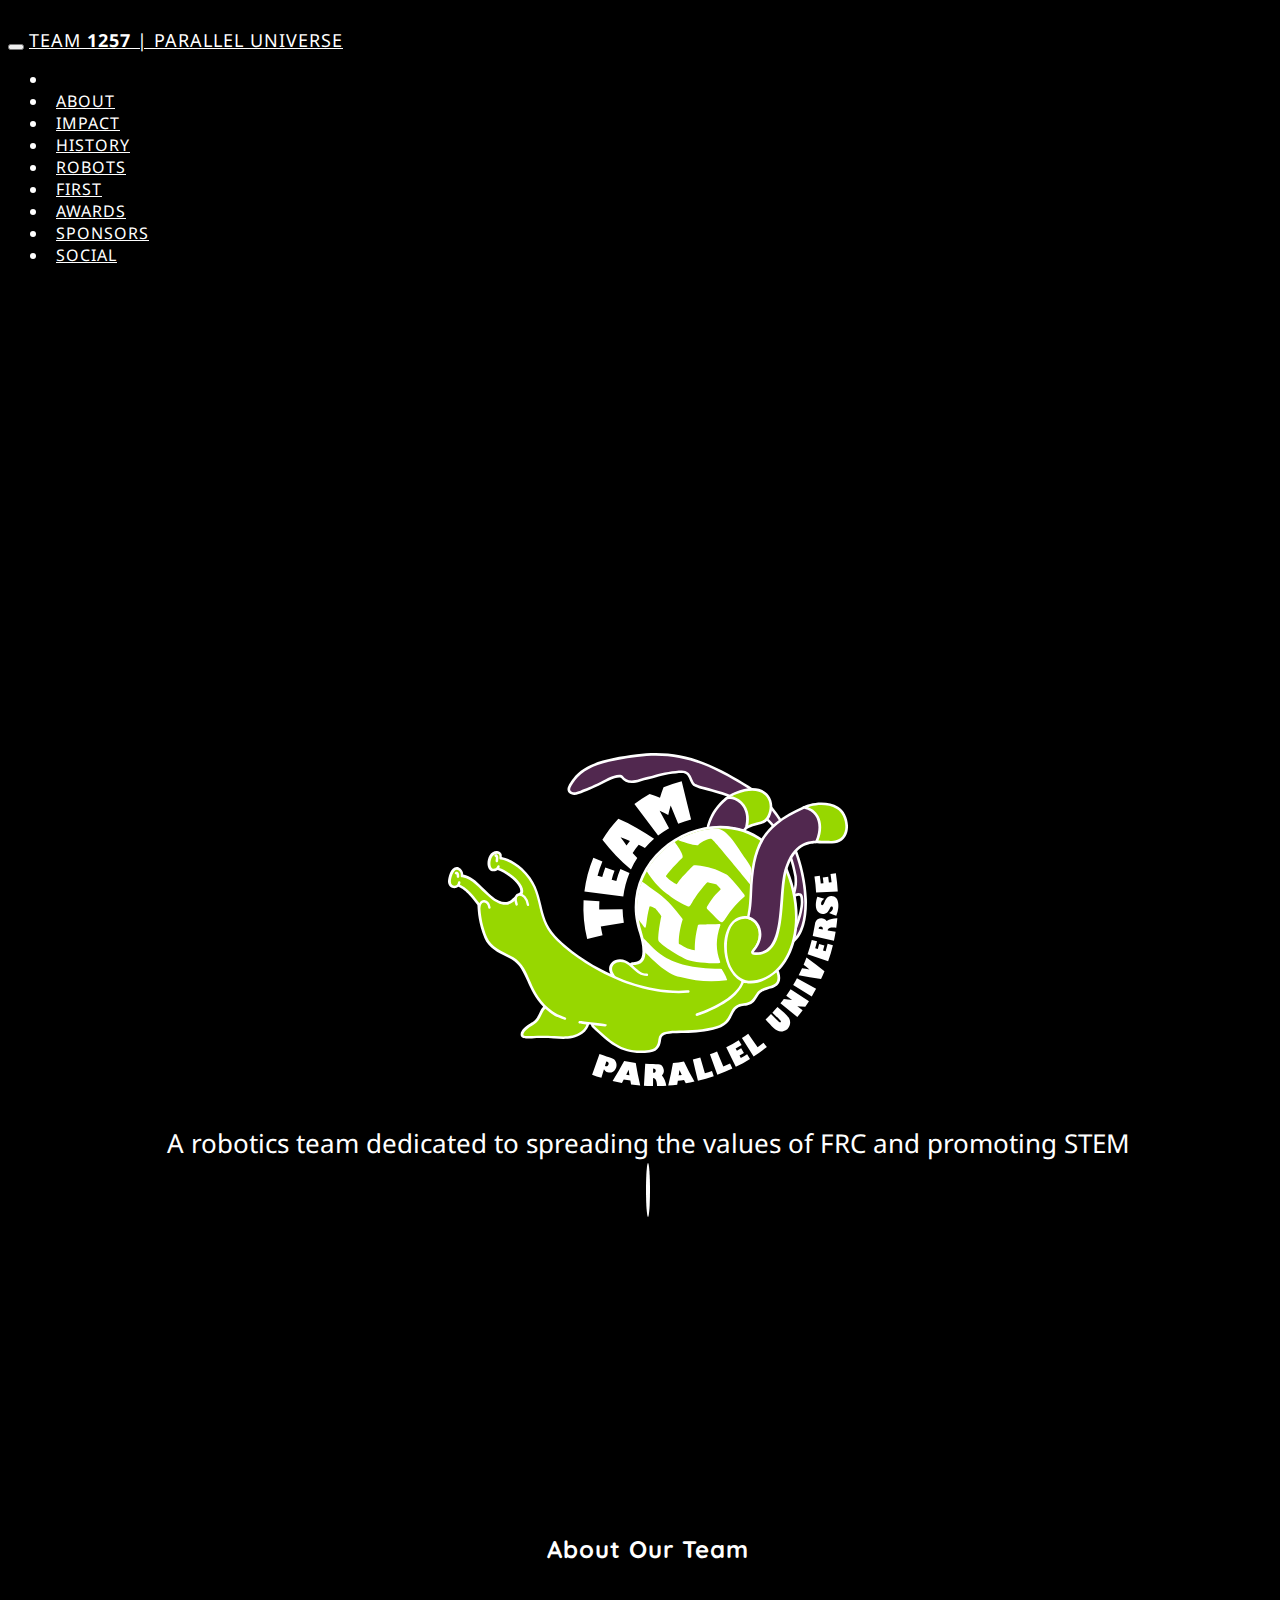
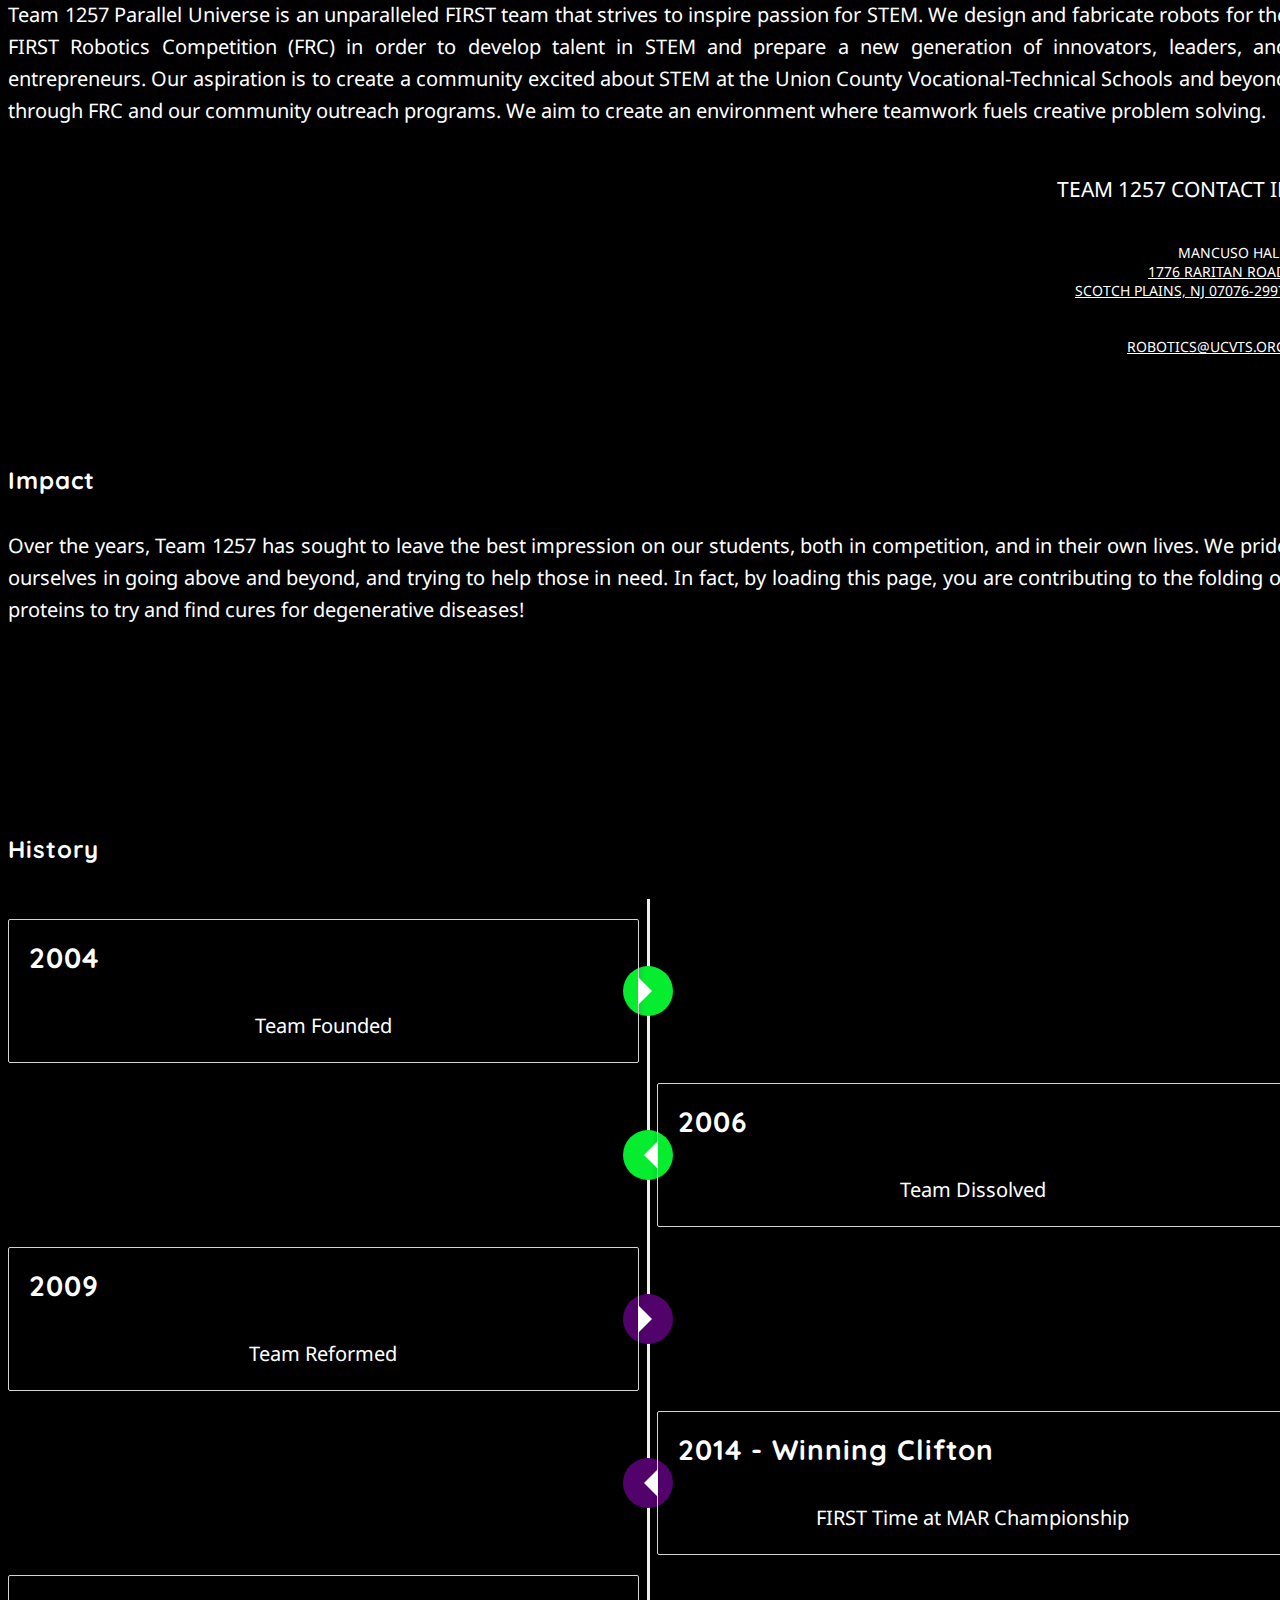
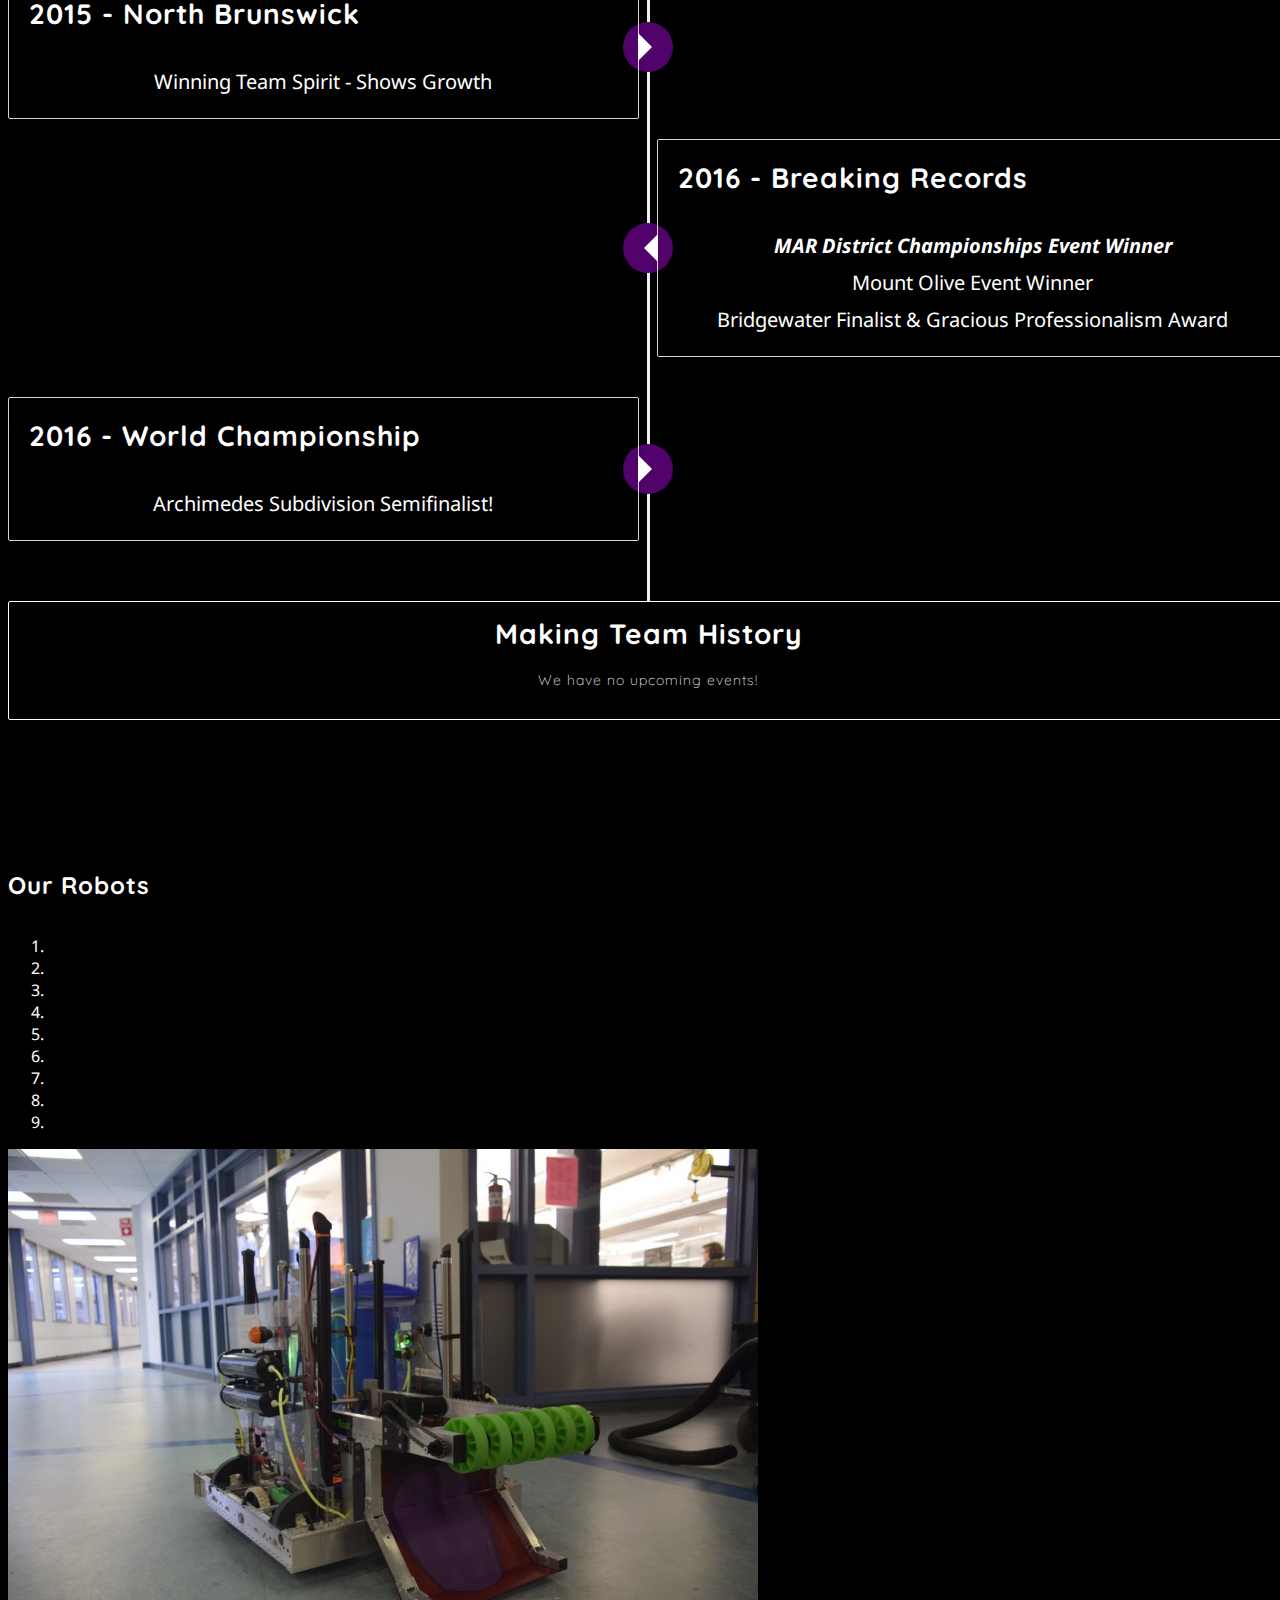
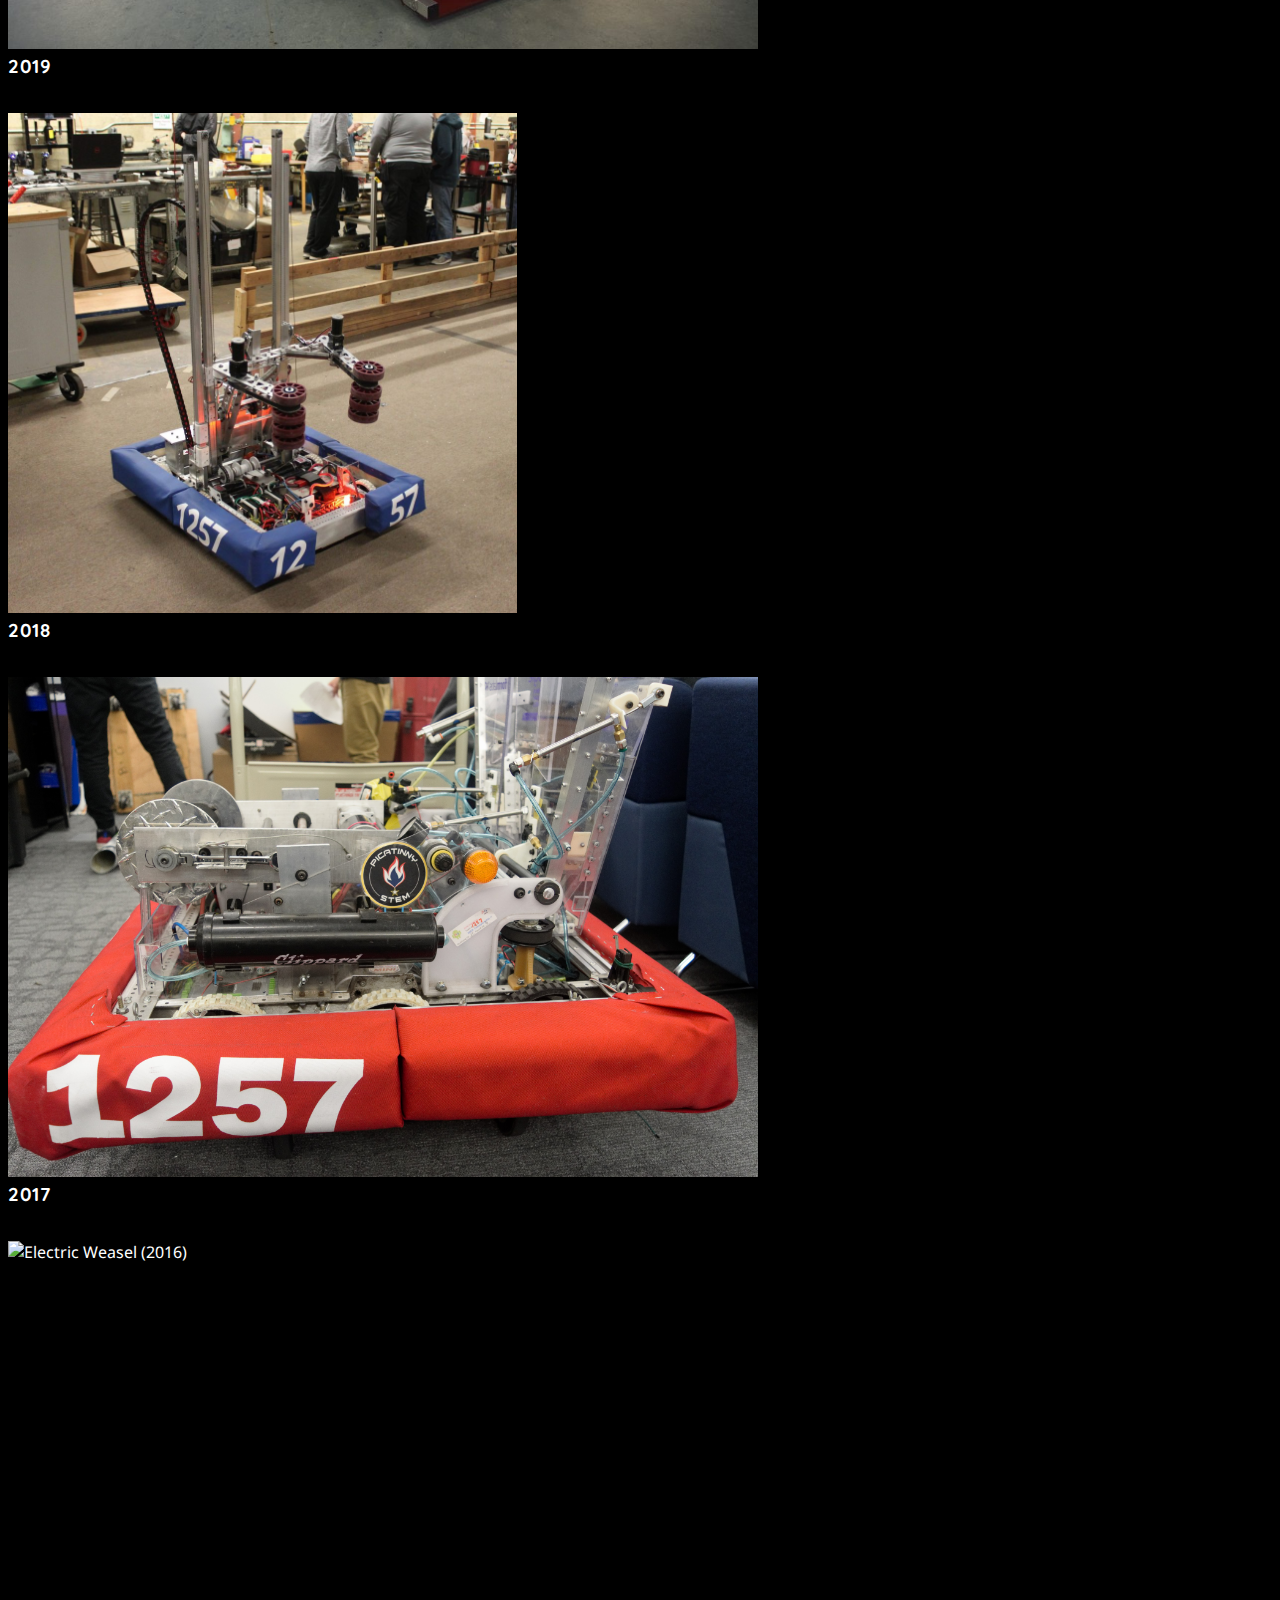
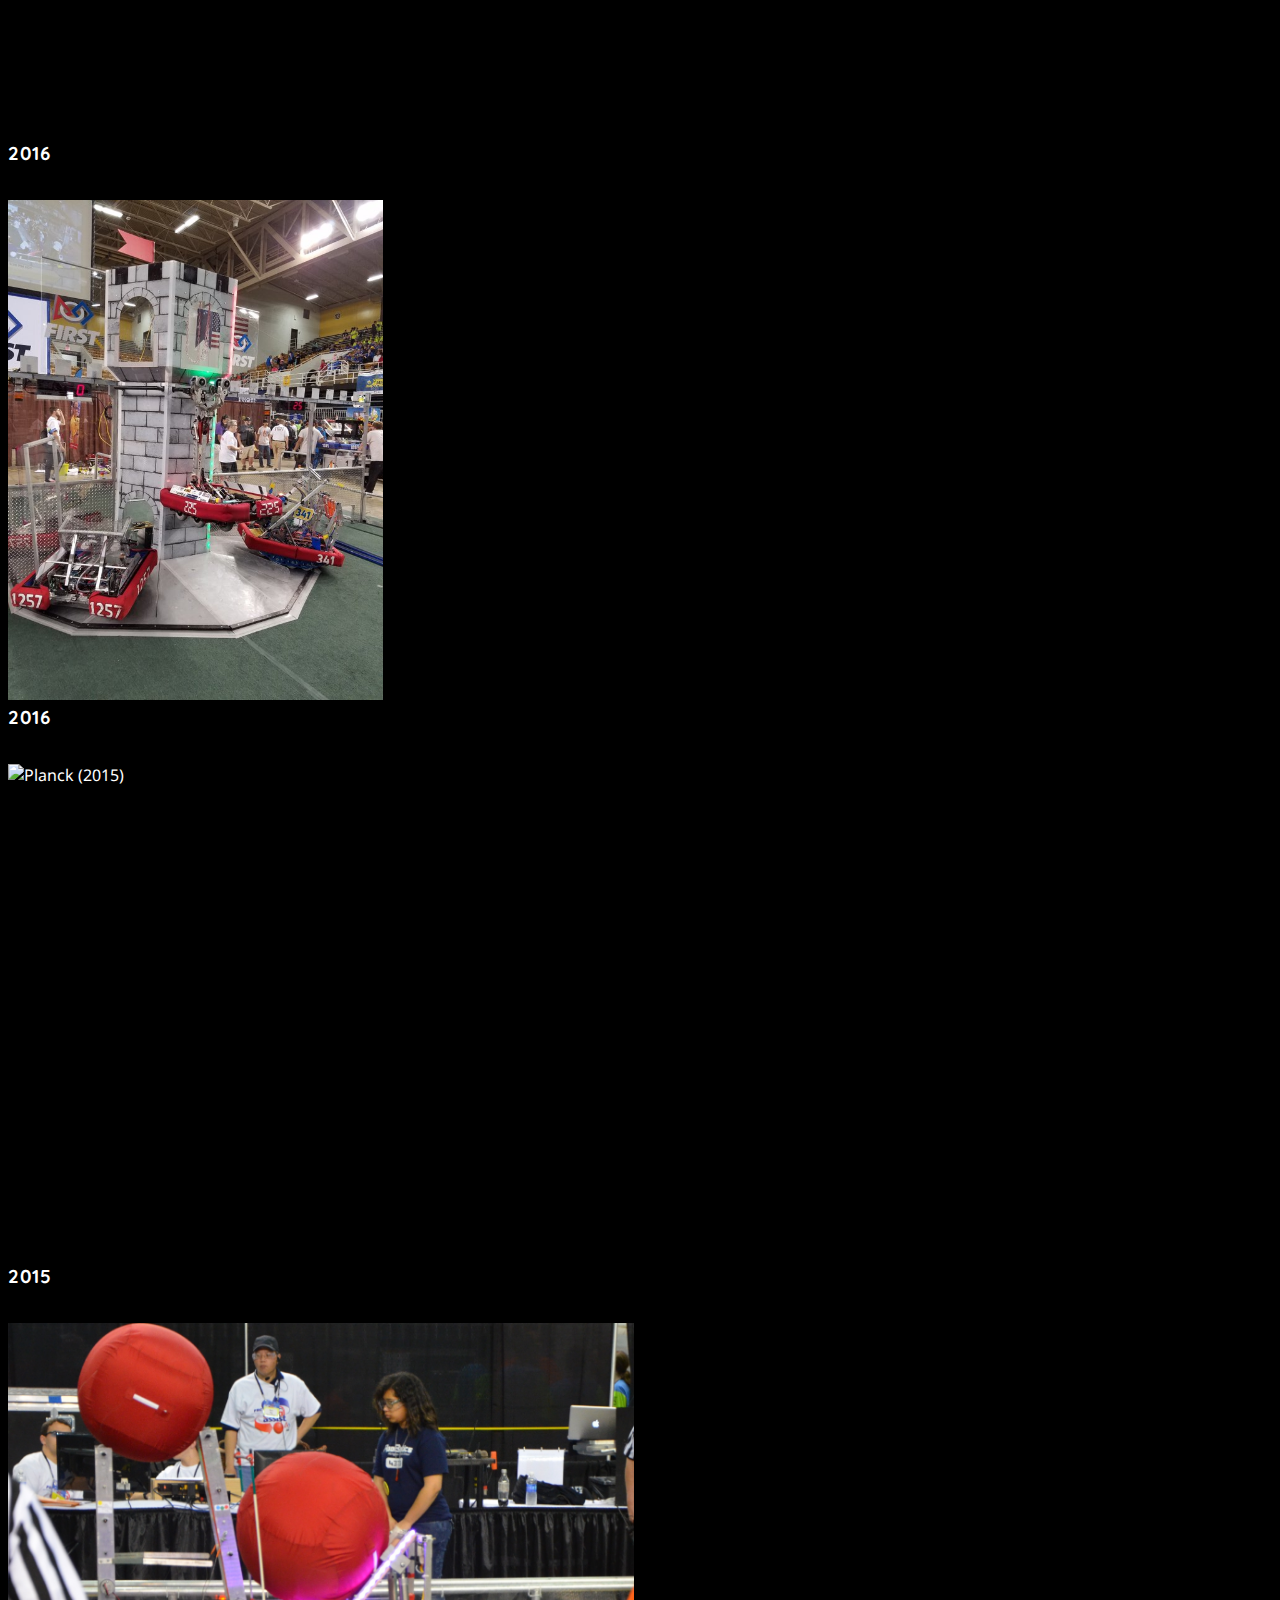
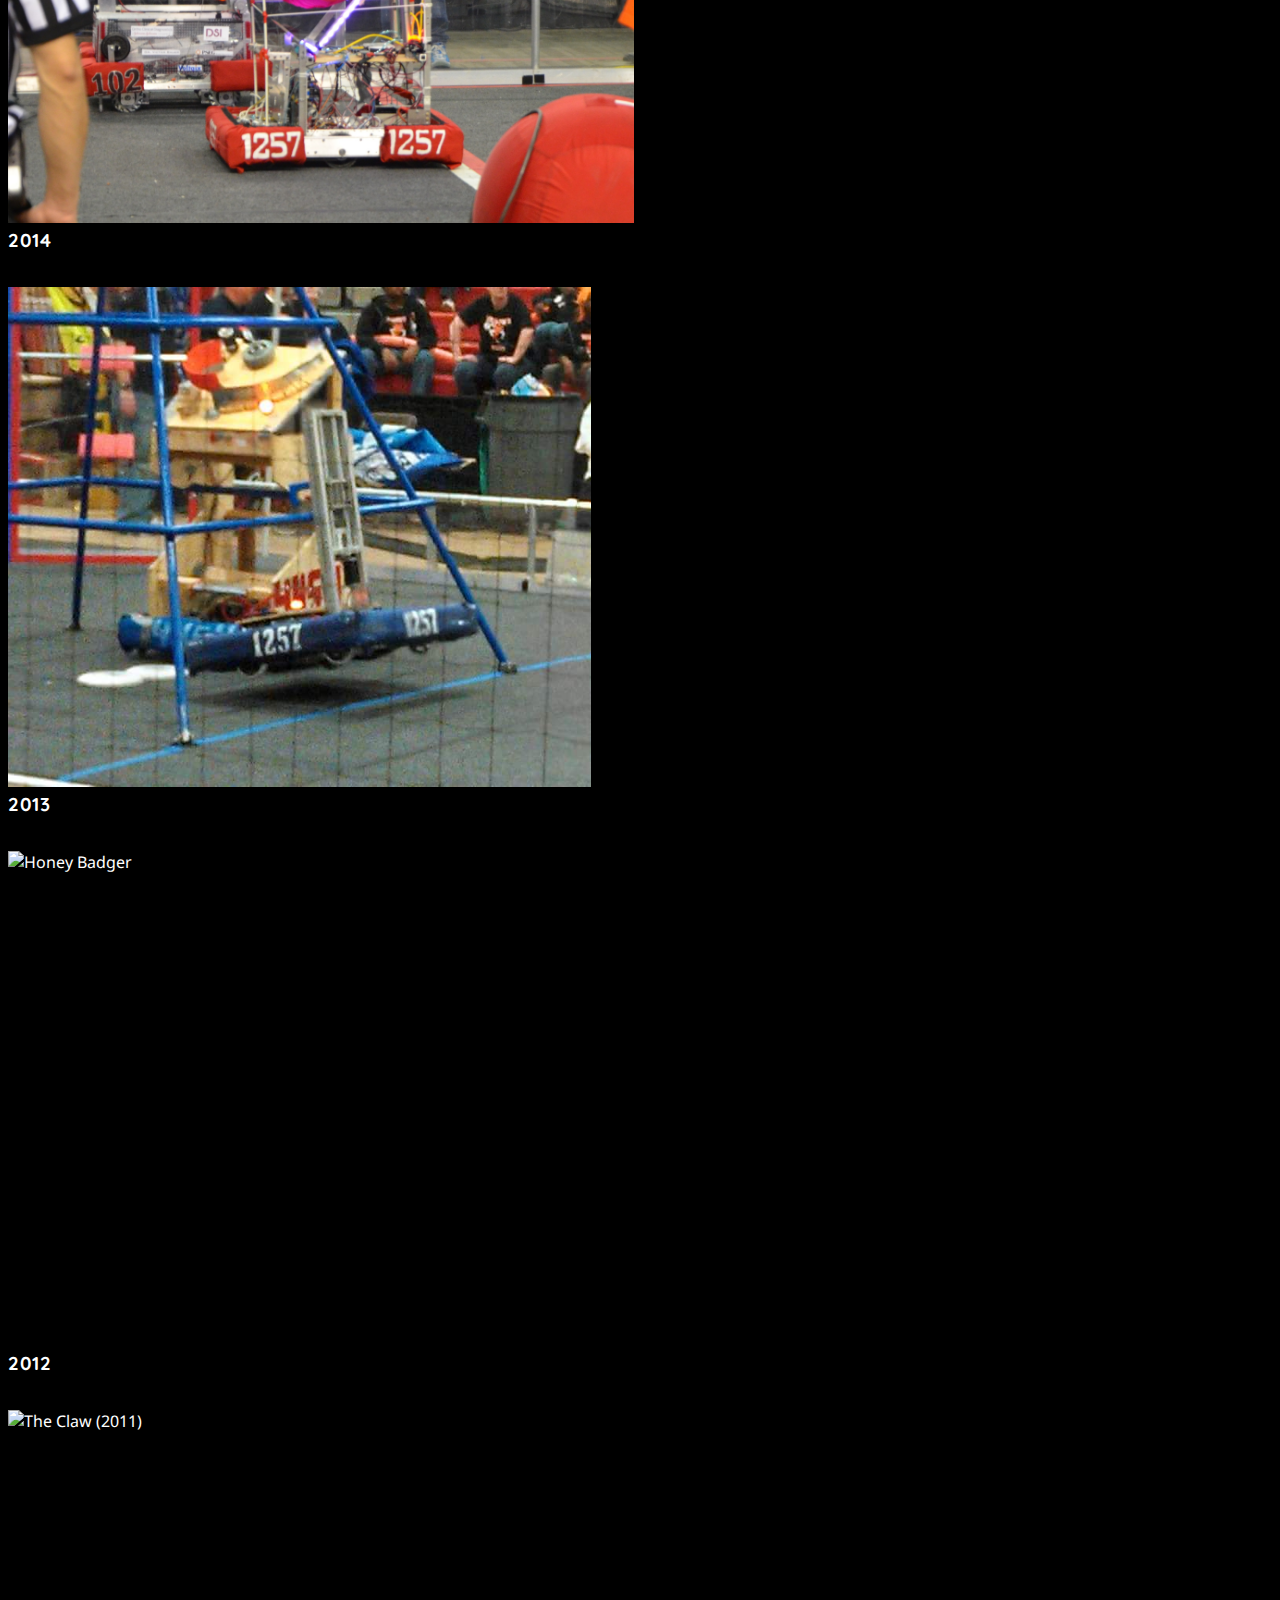
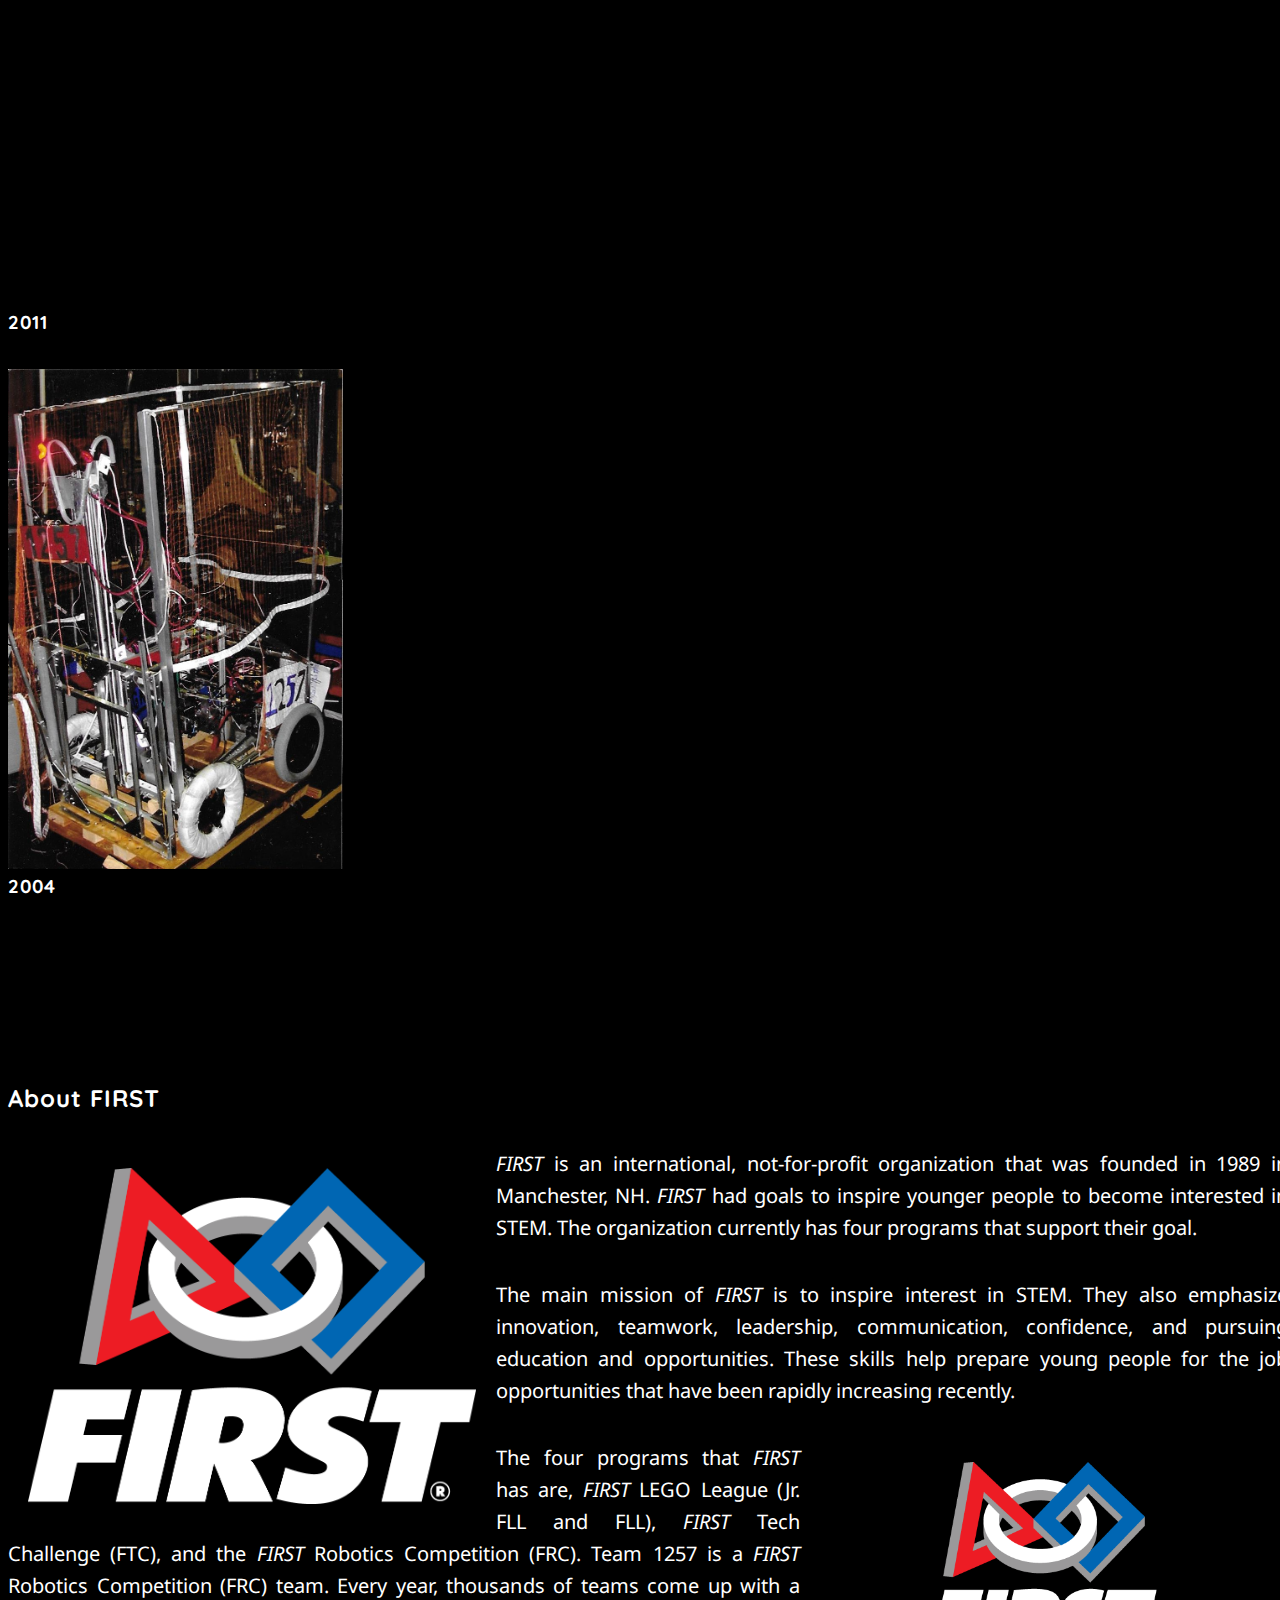
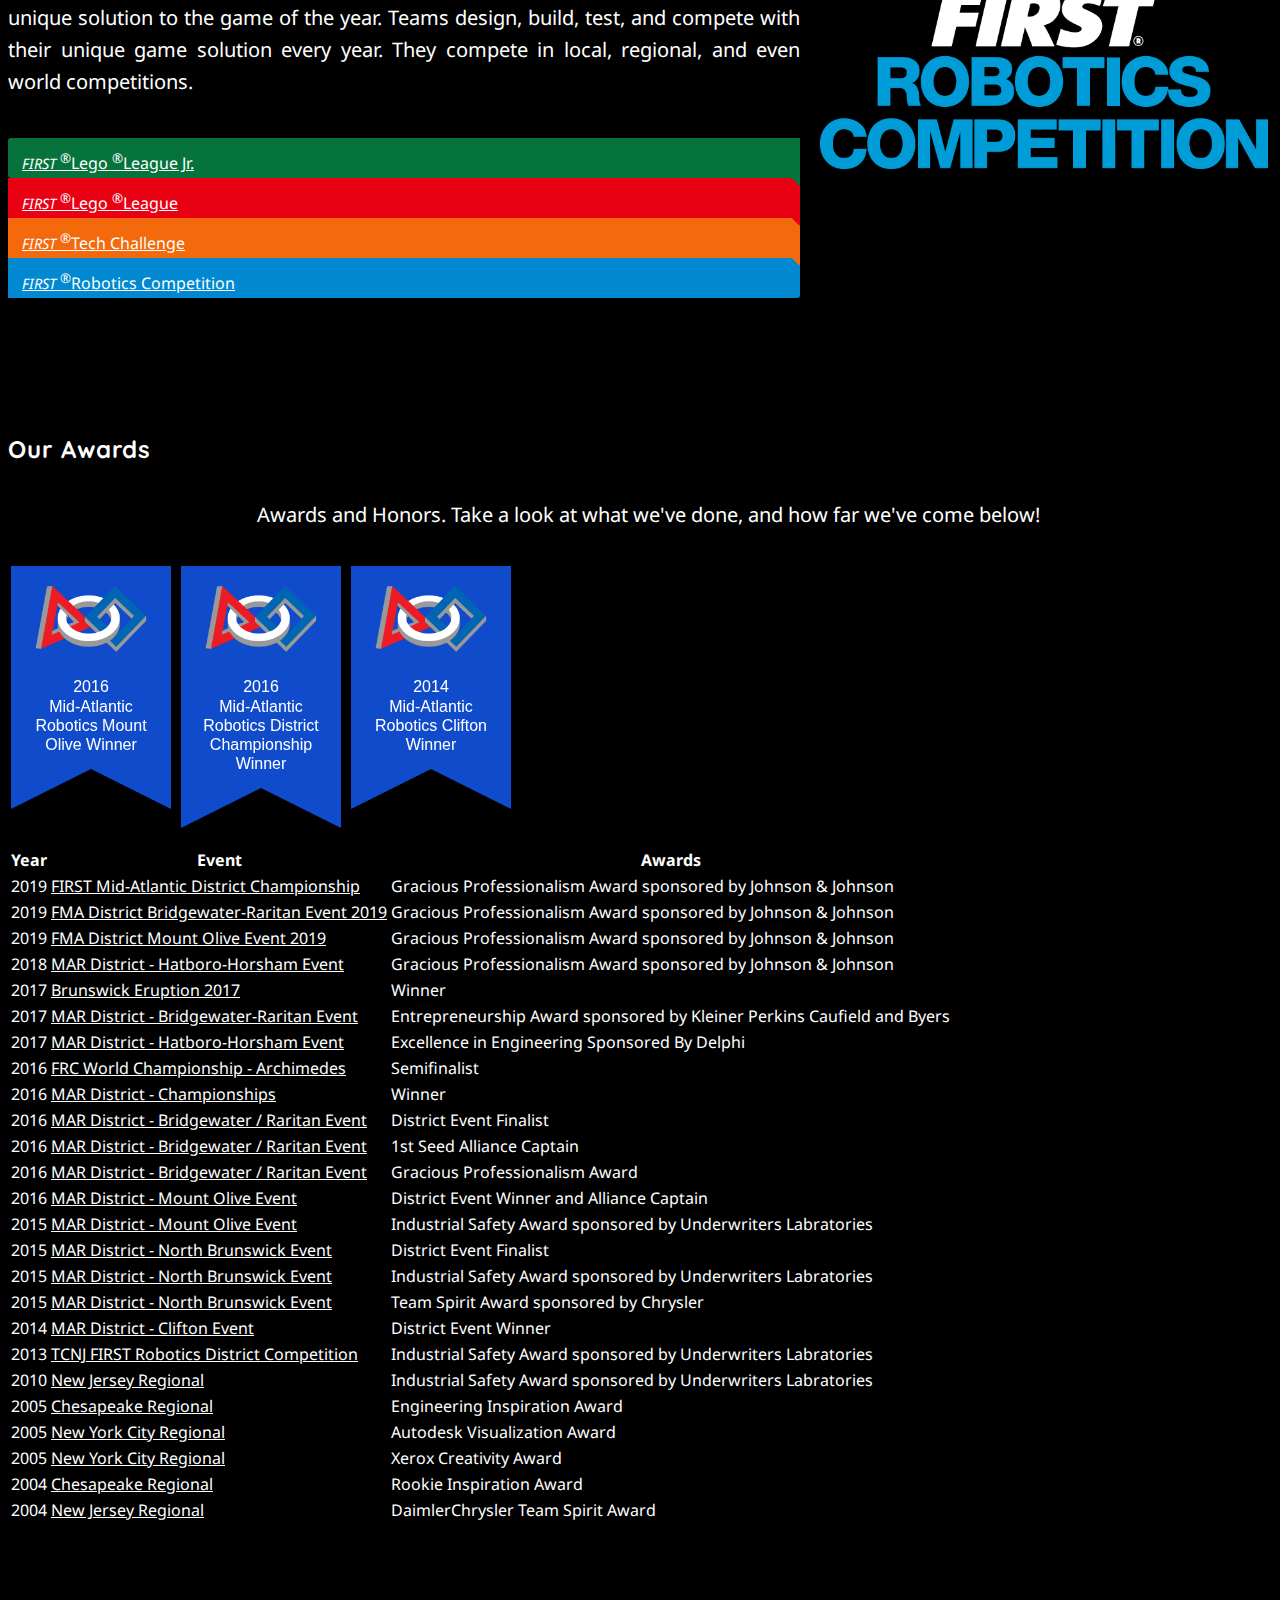
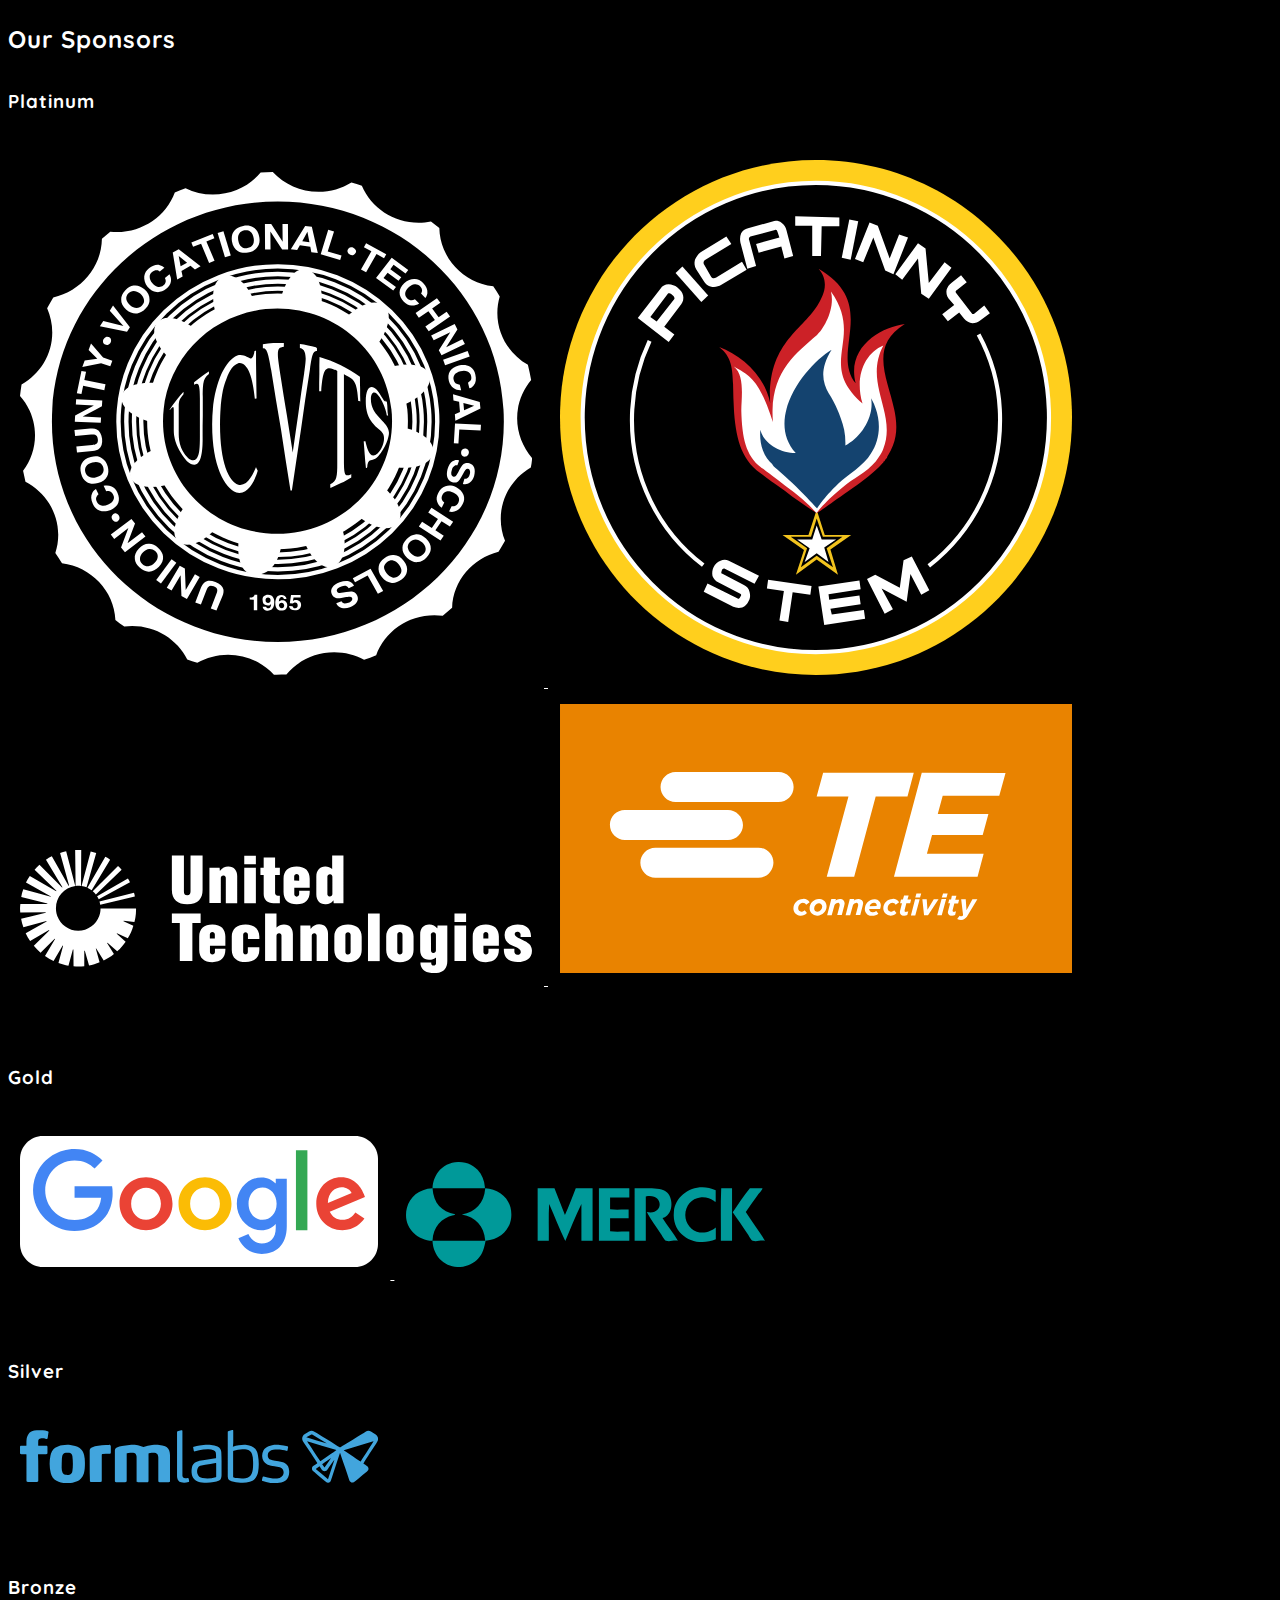
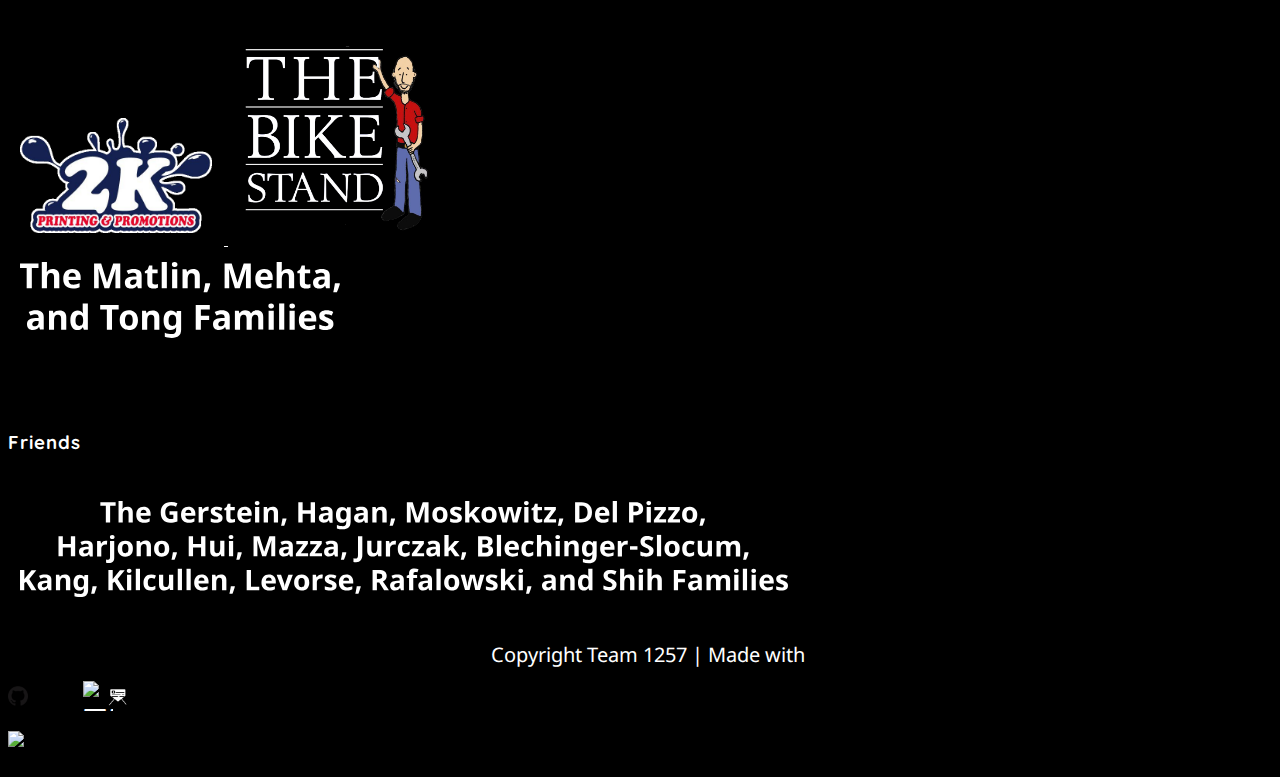
==== commit a140af74: "updated some things. testing if this still works" ====
--- a/index.html
+++ b/index.html
@@ -87,7 +87,7 @@
                         </a>
                         <ul class="dropdown-menu">
                             <li>
-                                <a target="_blank" href="https://www.facebook.com/FRC1257/">Facebook</a>
+                                <a target="_blank" href="https://www.github.com/FRC1257">GitHub</a>
                             </li>
                             <li>
                                 <a target="_blank" href="https://twitter.com/frc1257">Twitter</a>
@@ -96,7 +96,7 @@
                                 <a target="_blank" href="https://www.youtube.com/channel/UCK6a6LUyBleiUrKwQeNZN_Q">YouTube</a>
                             </li>
                             <li>
-                                <a target="_blank" href="mailto:paralleluniverse@team1257.org">Email</a>
+                                <a target="_blank" href="mailto:robotics@ucvts.org">Email</a>
                             </li>
                             <li>
                                 <a id="blueAll" target="_blank" href="https://www.thebluealliance.com/team/1257">The Blue Alliance</a>
@@ -165,9 +165,10 @@
                                 </tr>
                                 <tr>
                                     <td>
-                                        <a href="mailto:paralleluniverse@team1257.org">ParallelUniverse@team1257.org</a>
-                                    </td>
-                                </tr>
+                                        <a href="mailto:robotics@ucvts.org">robotics@ucvts.org</a>
+                                    </td>
+                                </tr>
+                                <!--
                                 <tr class="icon-above">
                                     <td>
                                         <span class="glyphicon glyphicon-earphone"></span>
@@ -175,7 +176,7 @@
                                 </tr>
                                 <tr>
                                     <td>+01-929-500-1257</td>
-                                </tr>
+                                </tr>-->
                             </tbody>
                         </table>
                     </div>
@@ -745,8 +746,8 @@
                     <span class="glyphicon glyphicon-heart" aria-hidden="true" style="color:#A94442"></span>
                 </p>
                 <div class="social-media-links">
-                    <a class="btn btn-circle" target="_blank" href="https://www.facebook.com/FRC1257/">
-                        <img src="./img/social-icons/facebook-xxl.png" alt="Team 1257 Facebook" title="Team 1257 Facebook">
+                    <a class="btn btn-circle" target="_blank" href="https://www.github.com/FRC1257/">
+                        <img src="./img/social-icons/GitHub.png" alt="Team 1257 GitHub" title="Team 1257 Github">
                     </a>
                     <a class="btn btn-circle" target="_blank" href="https://twitter.com/frc1257">
                         <img src="./img/social-icons/twitter-512.png" alt="Team 1257 Twitter" title="Team 1257 Twitter">
@@ -754,7 +755,7 @@
                     <a class="btn btn-circle" target="_blank" href="https://www.youtube.com/channel/UCK6a6LUyBleiUrKwQeNZN_Q">
                         <img src="./img/social-icons/youtube.png" alt="Team 1257 YouTube" title="Team 1257 YouTube">
                     </a>
-                    <a class="btn btn-circle" title="paralleluniverse@team1257.org" target="_blank" href="mailto:paralleluniverse@team1257.org">
+                    <a class="btn btn-circle" title="robotics@ucvts.org" target="_blank" href="mailto:probotics@ucvts.org">
                         <span class="glyphicon glyphicon-envelope"></span>
                     </a>
                     <a class="btn btn-circle" title="The Blue Alliance" target="_blank" href="https://thebluealliance.com/team/1257">
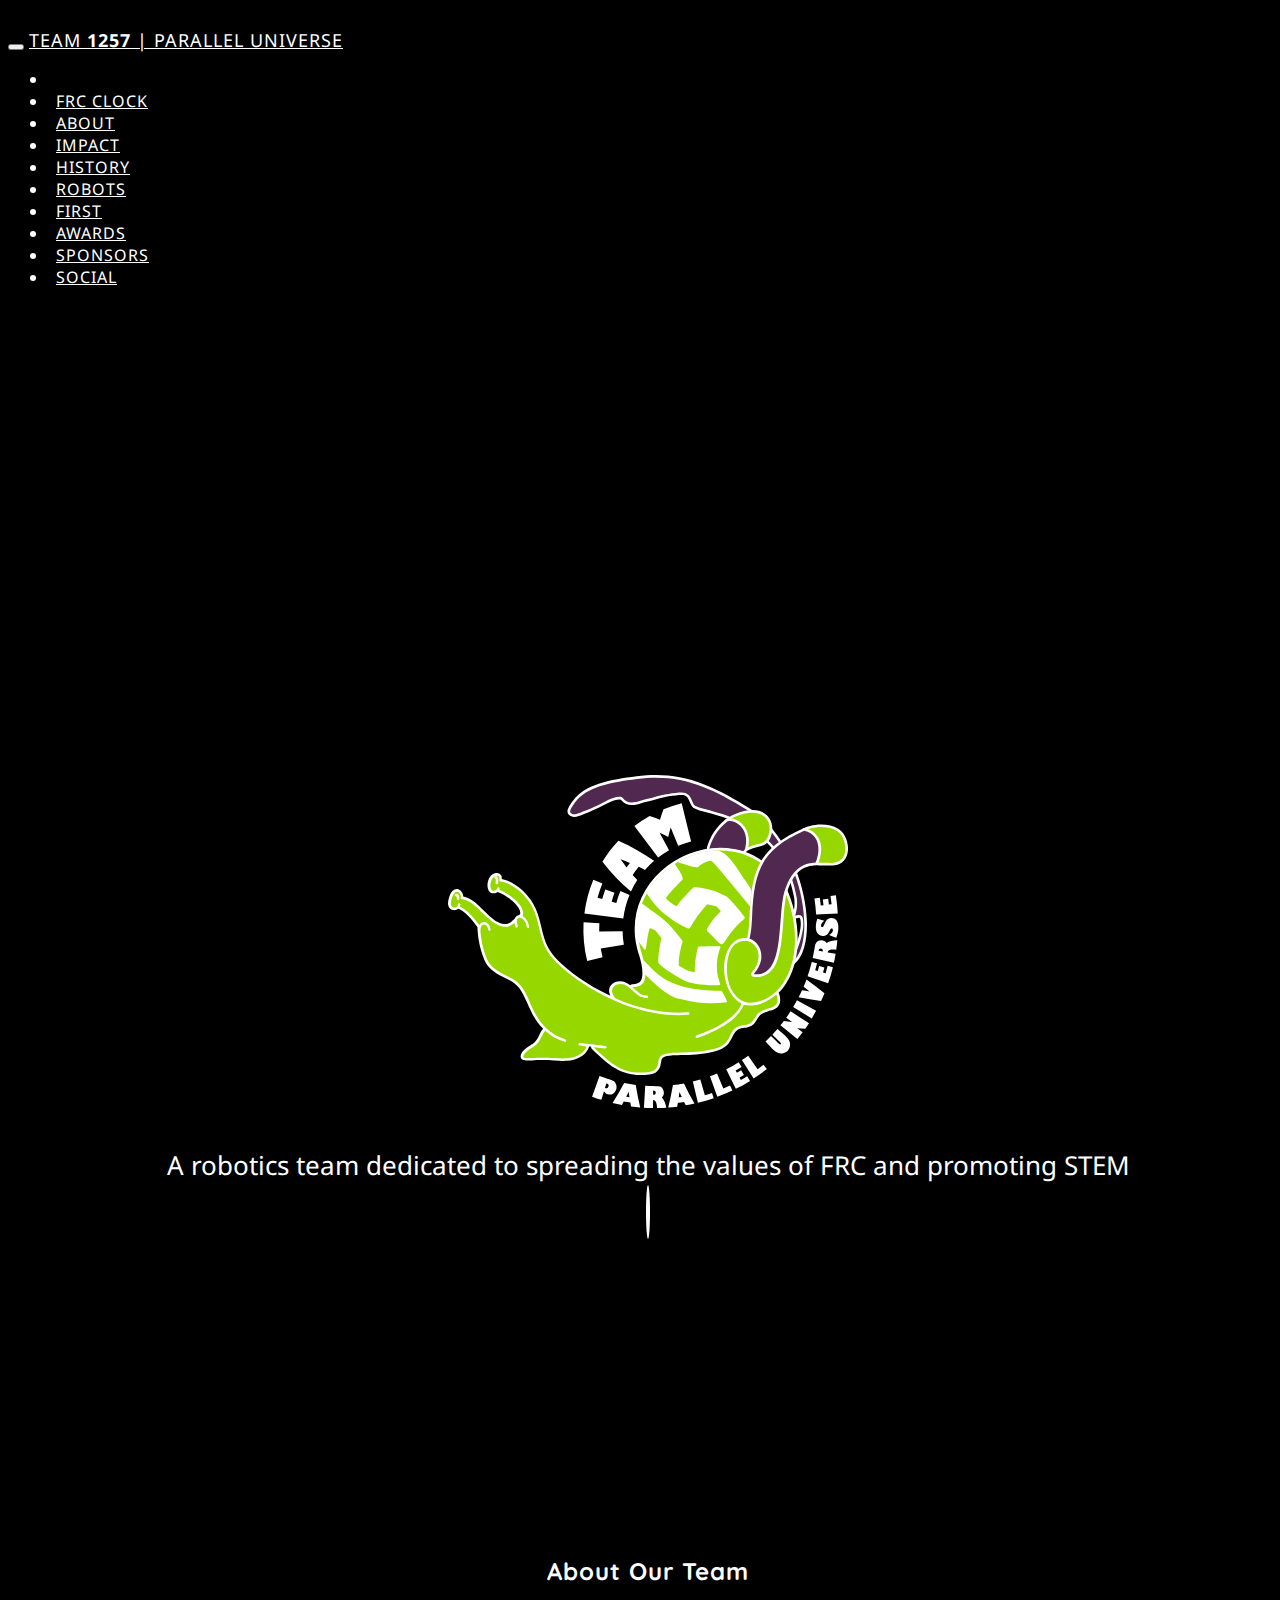
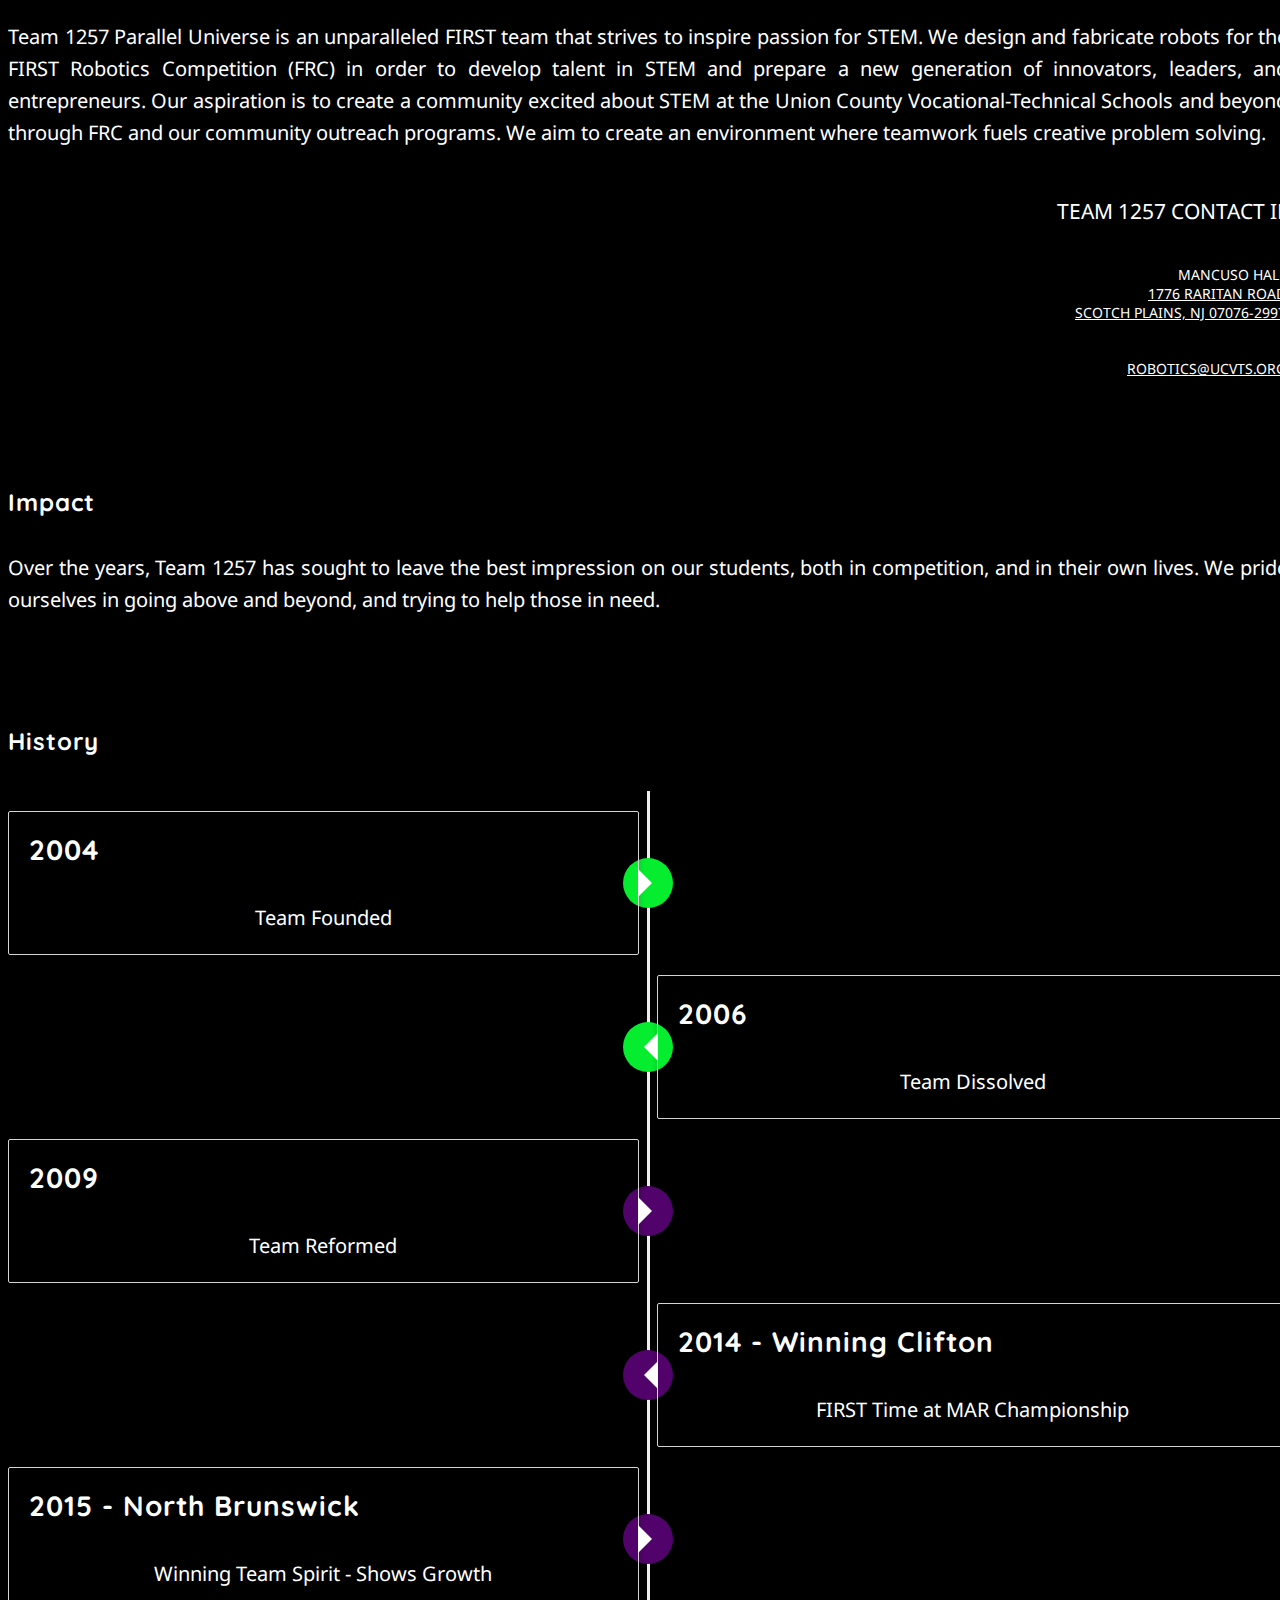
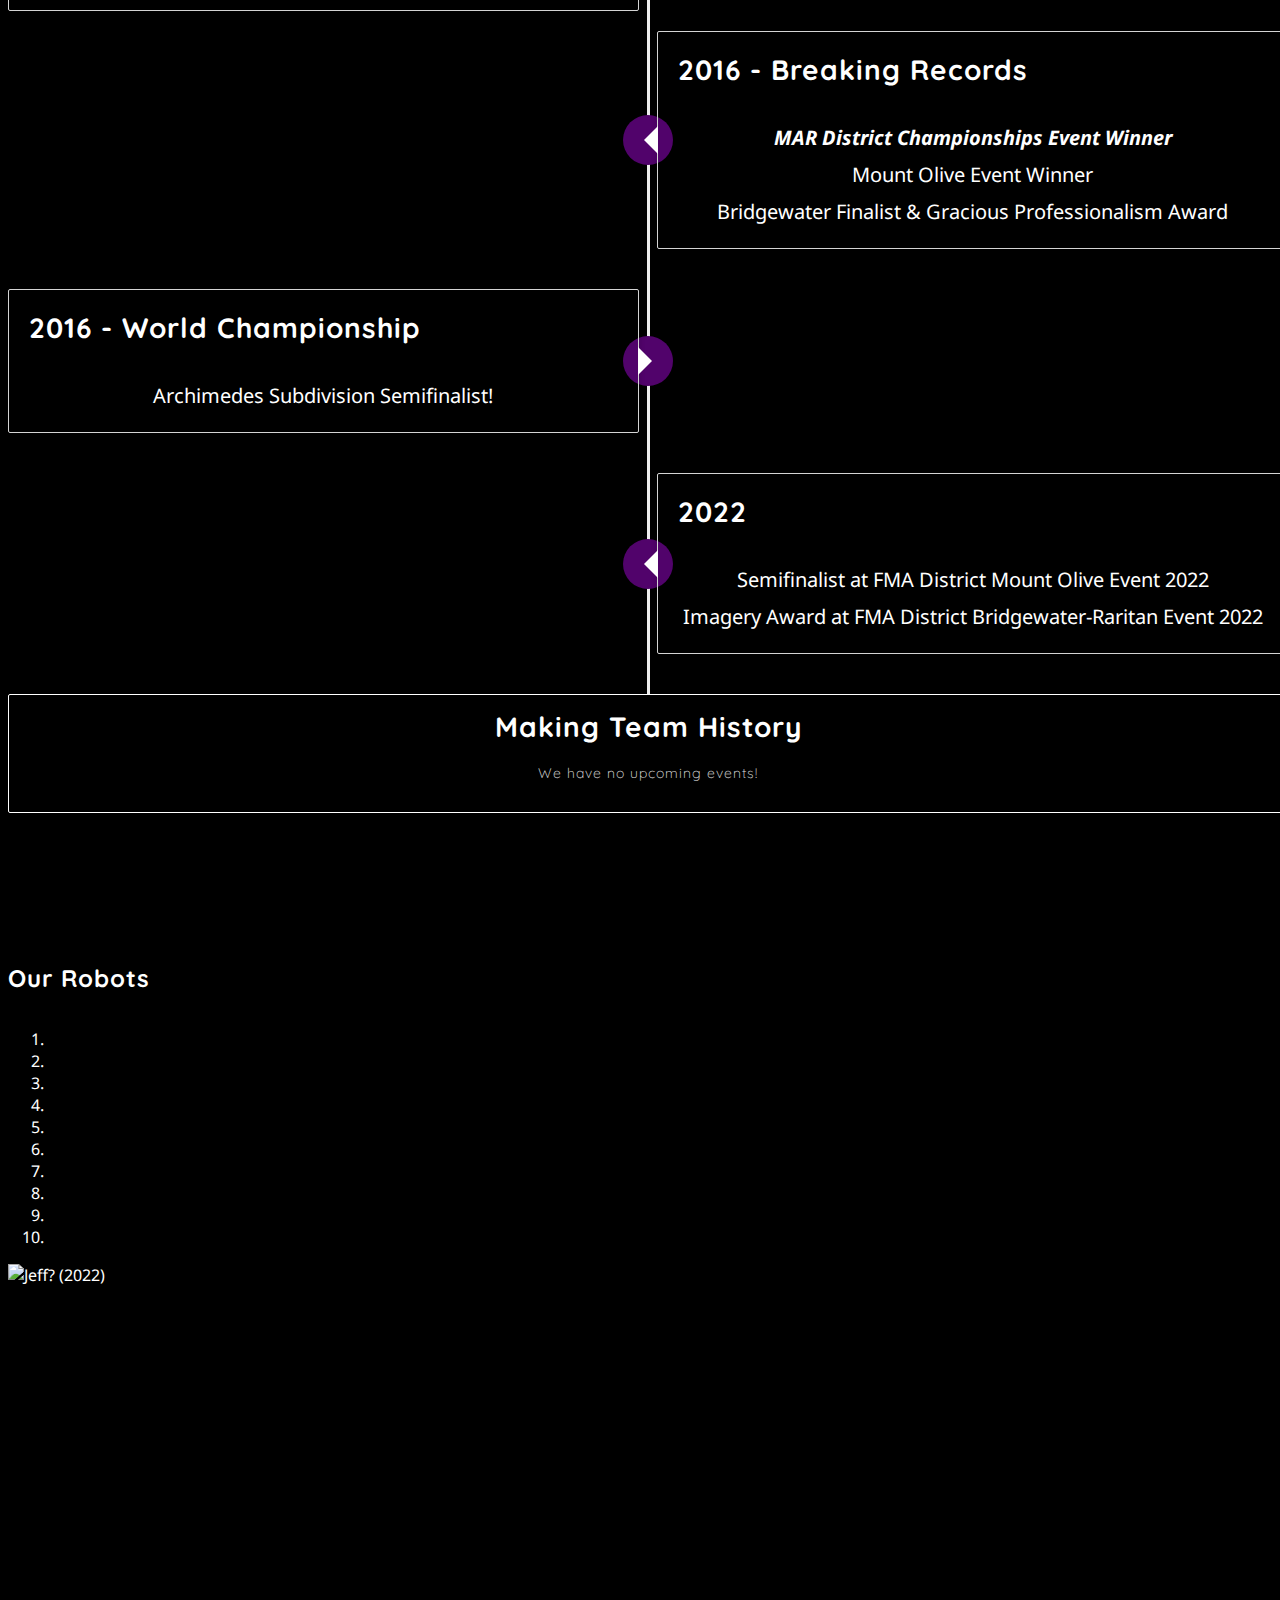
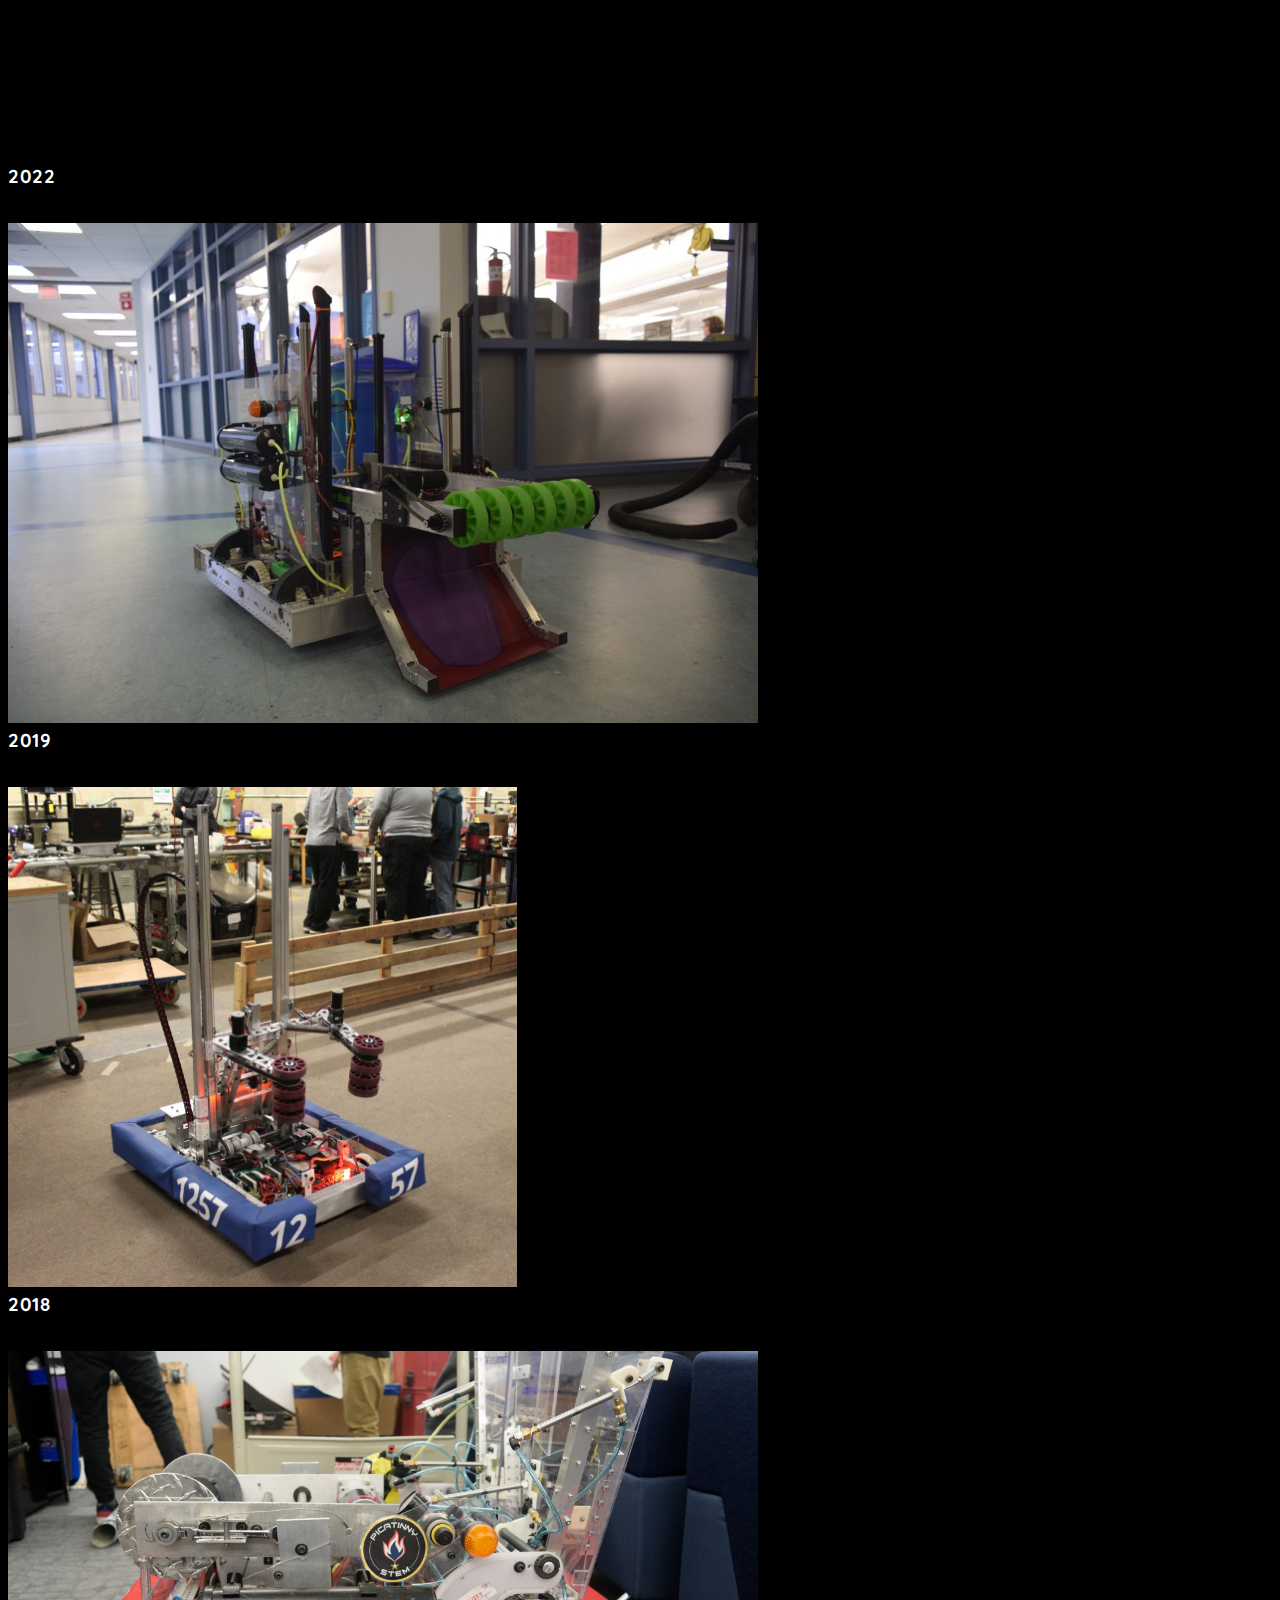
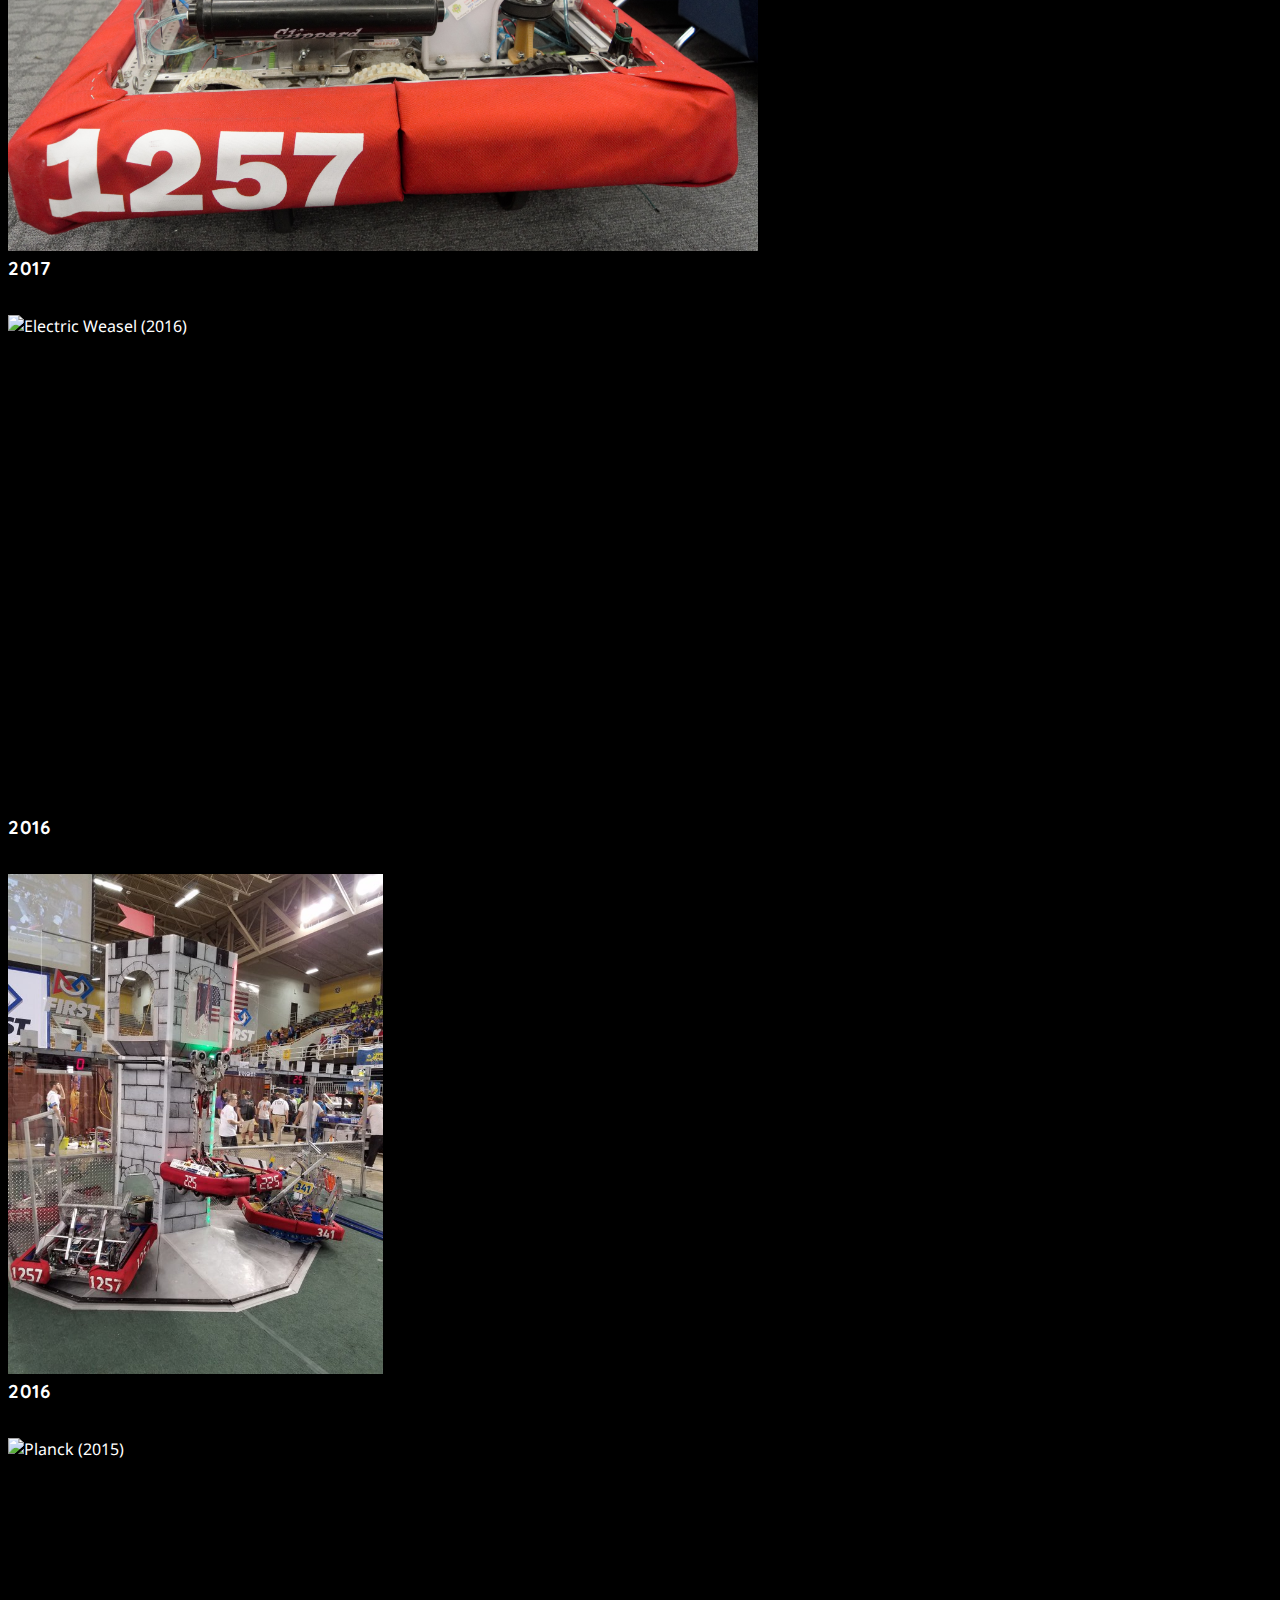
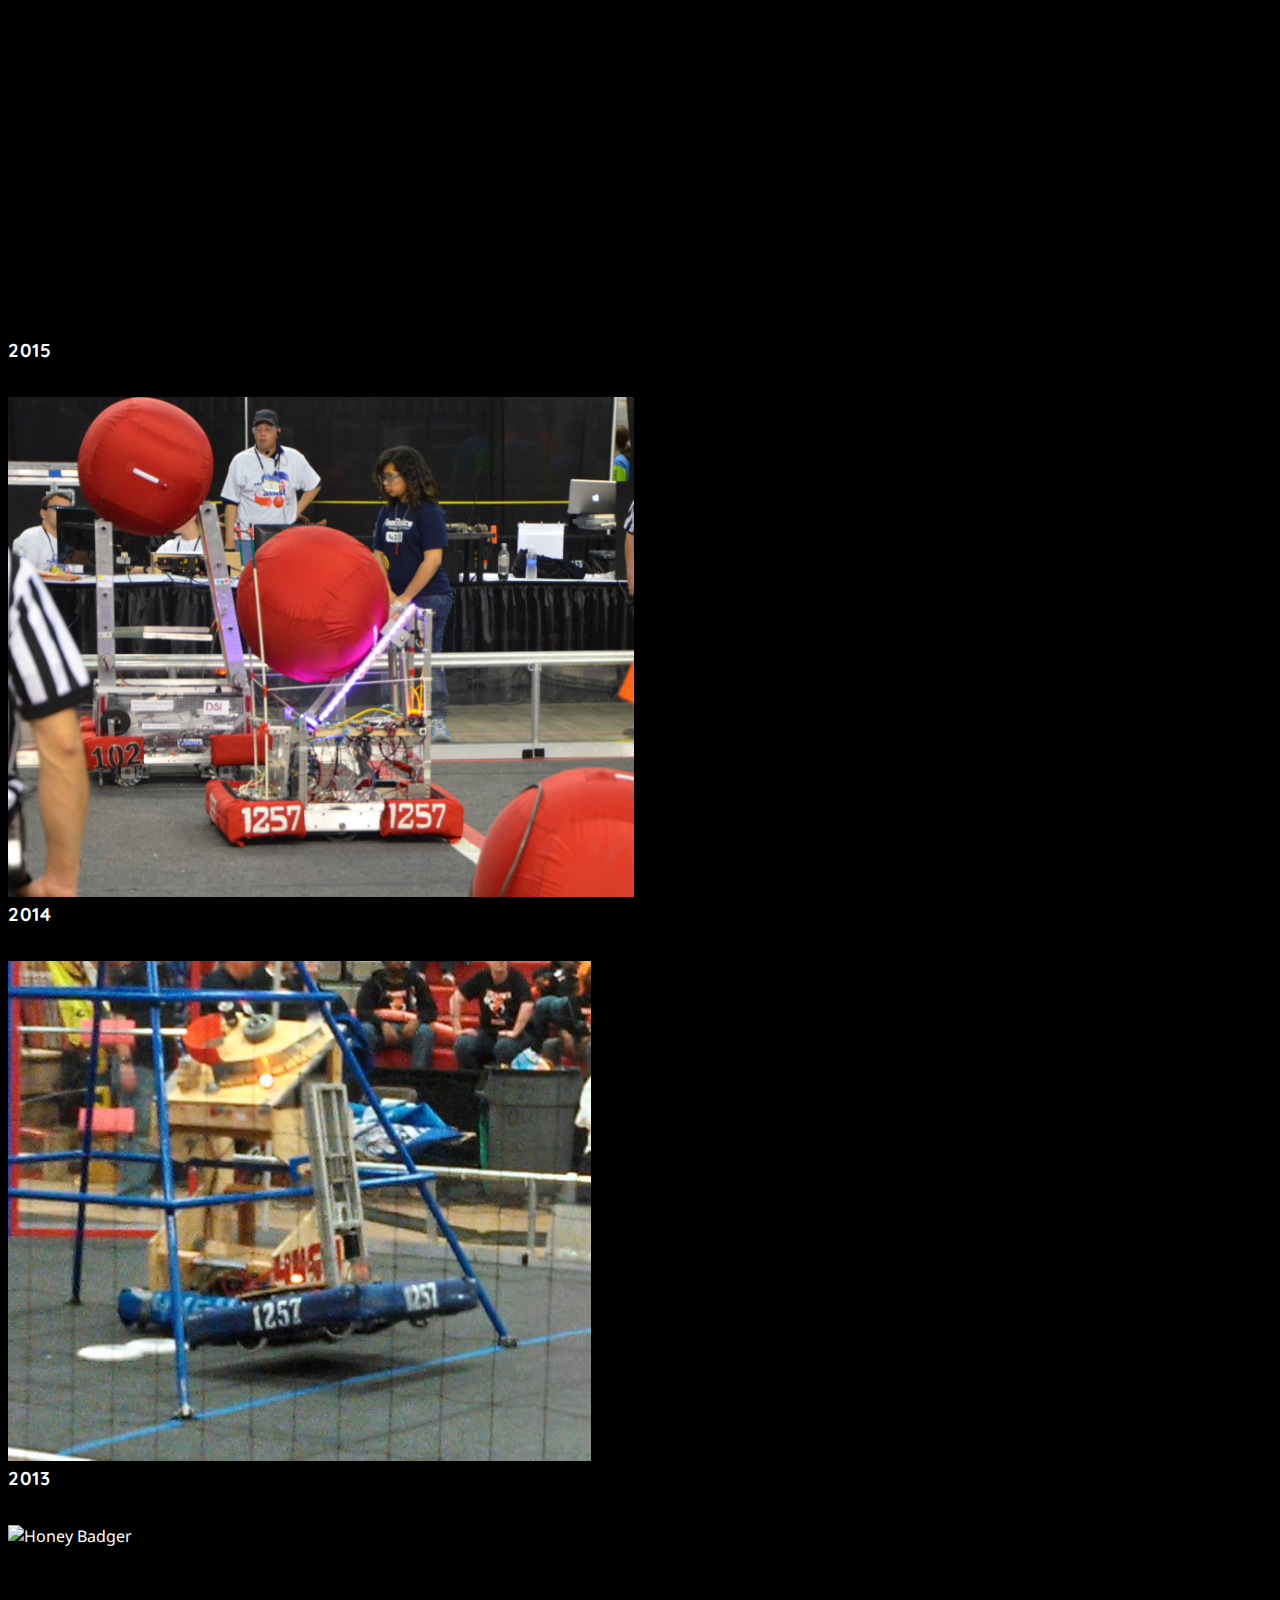
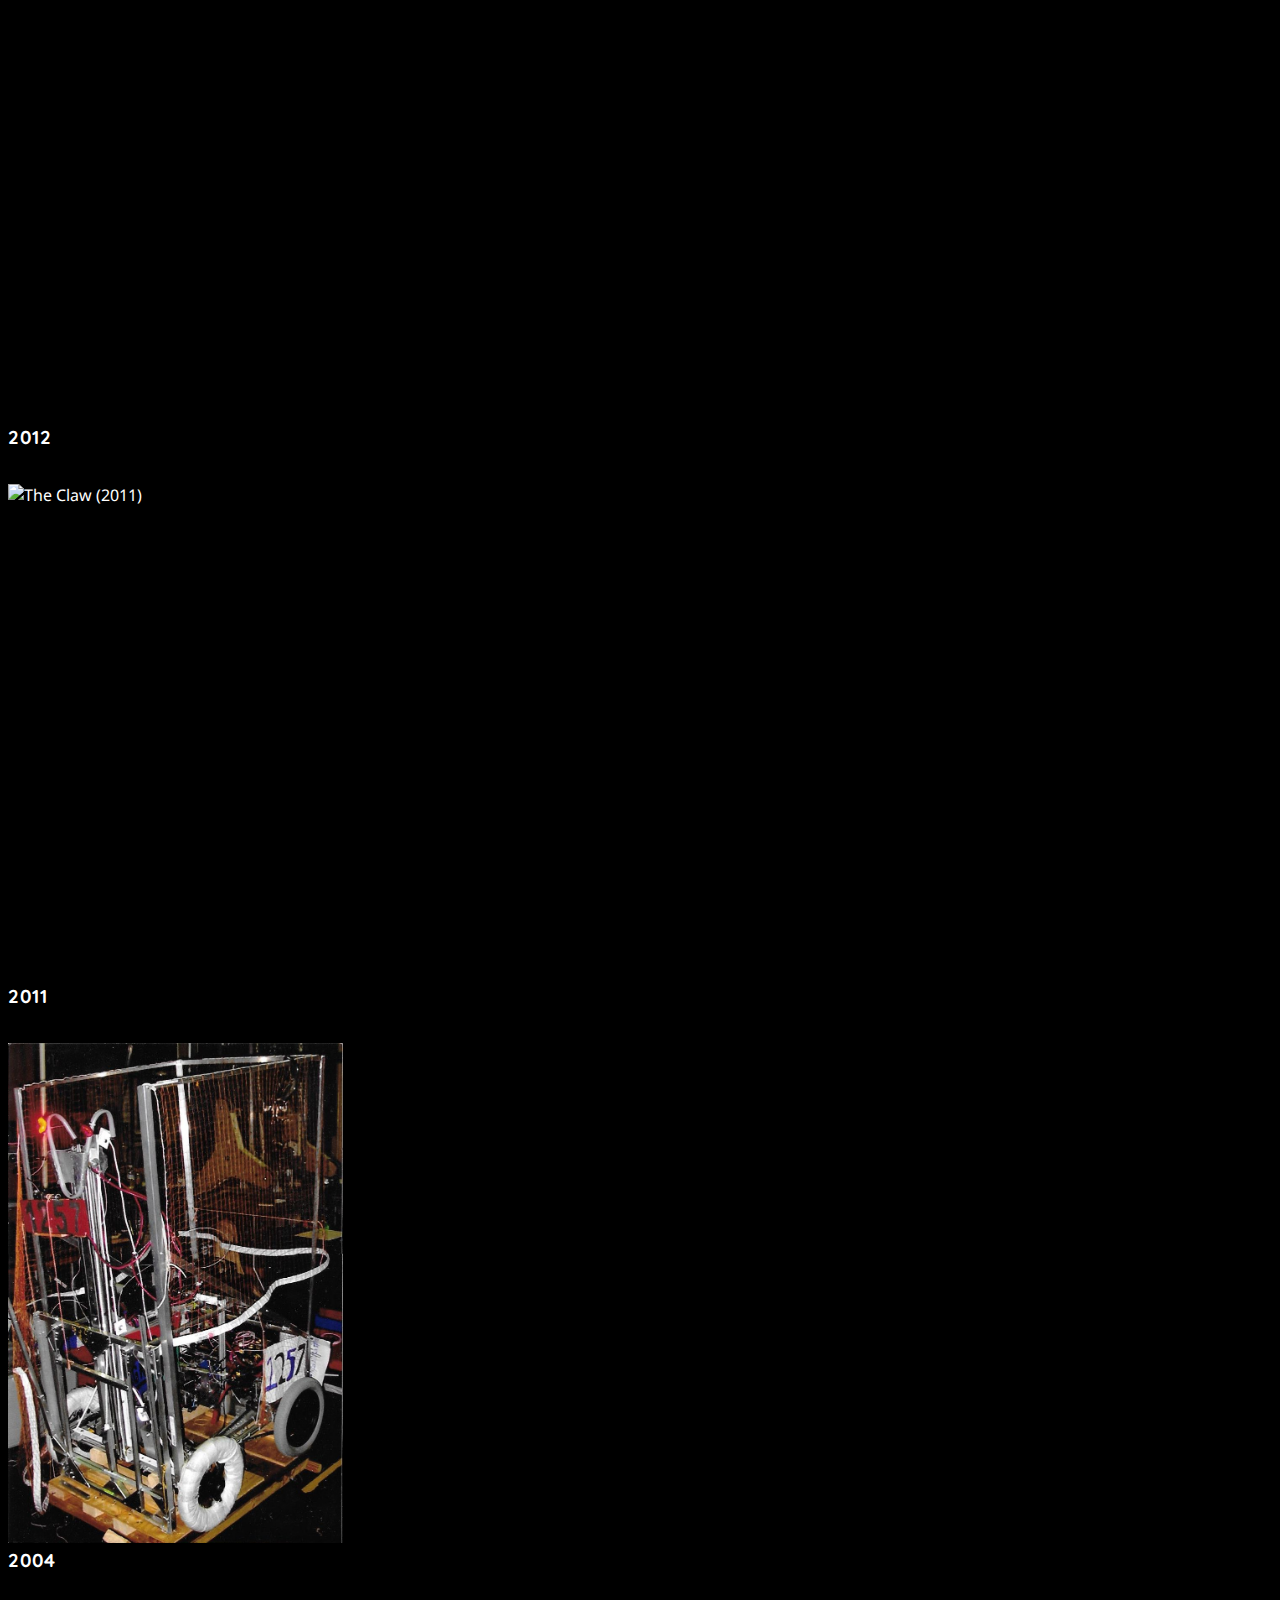
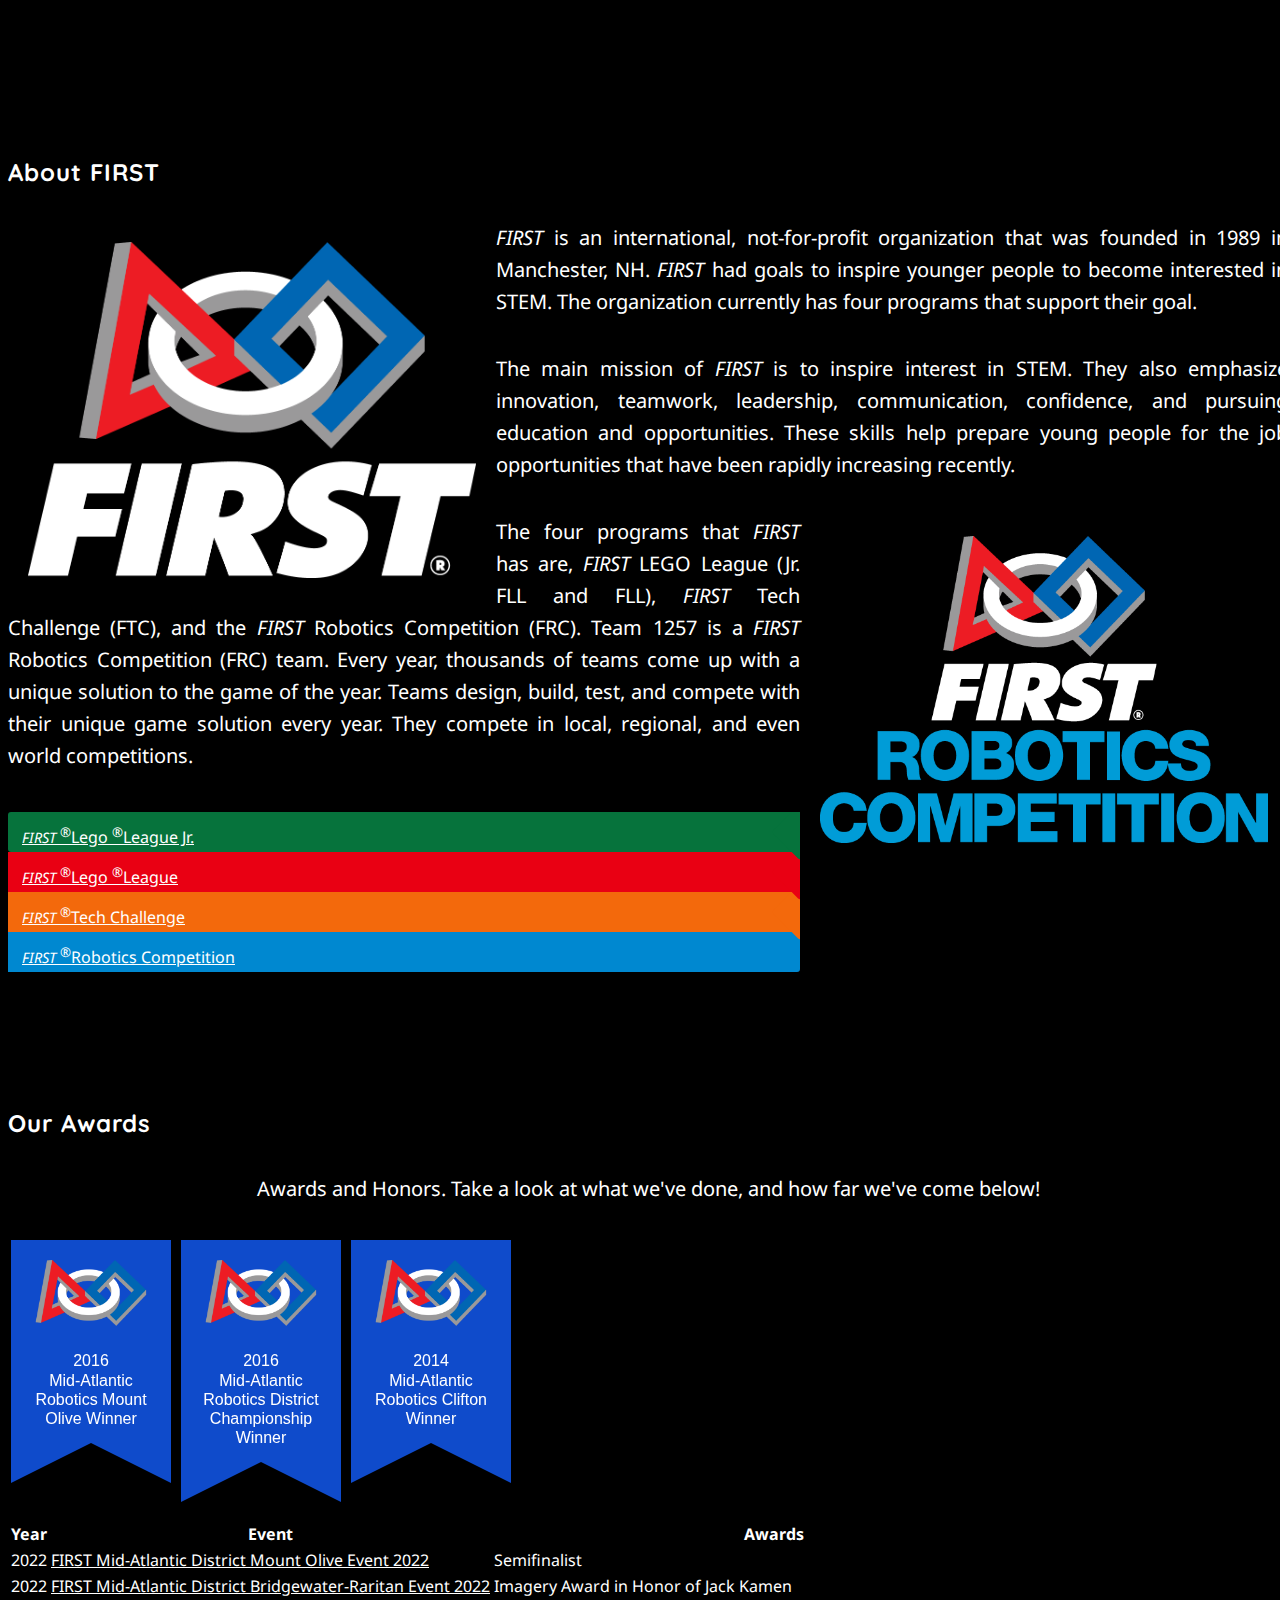
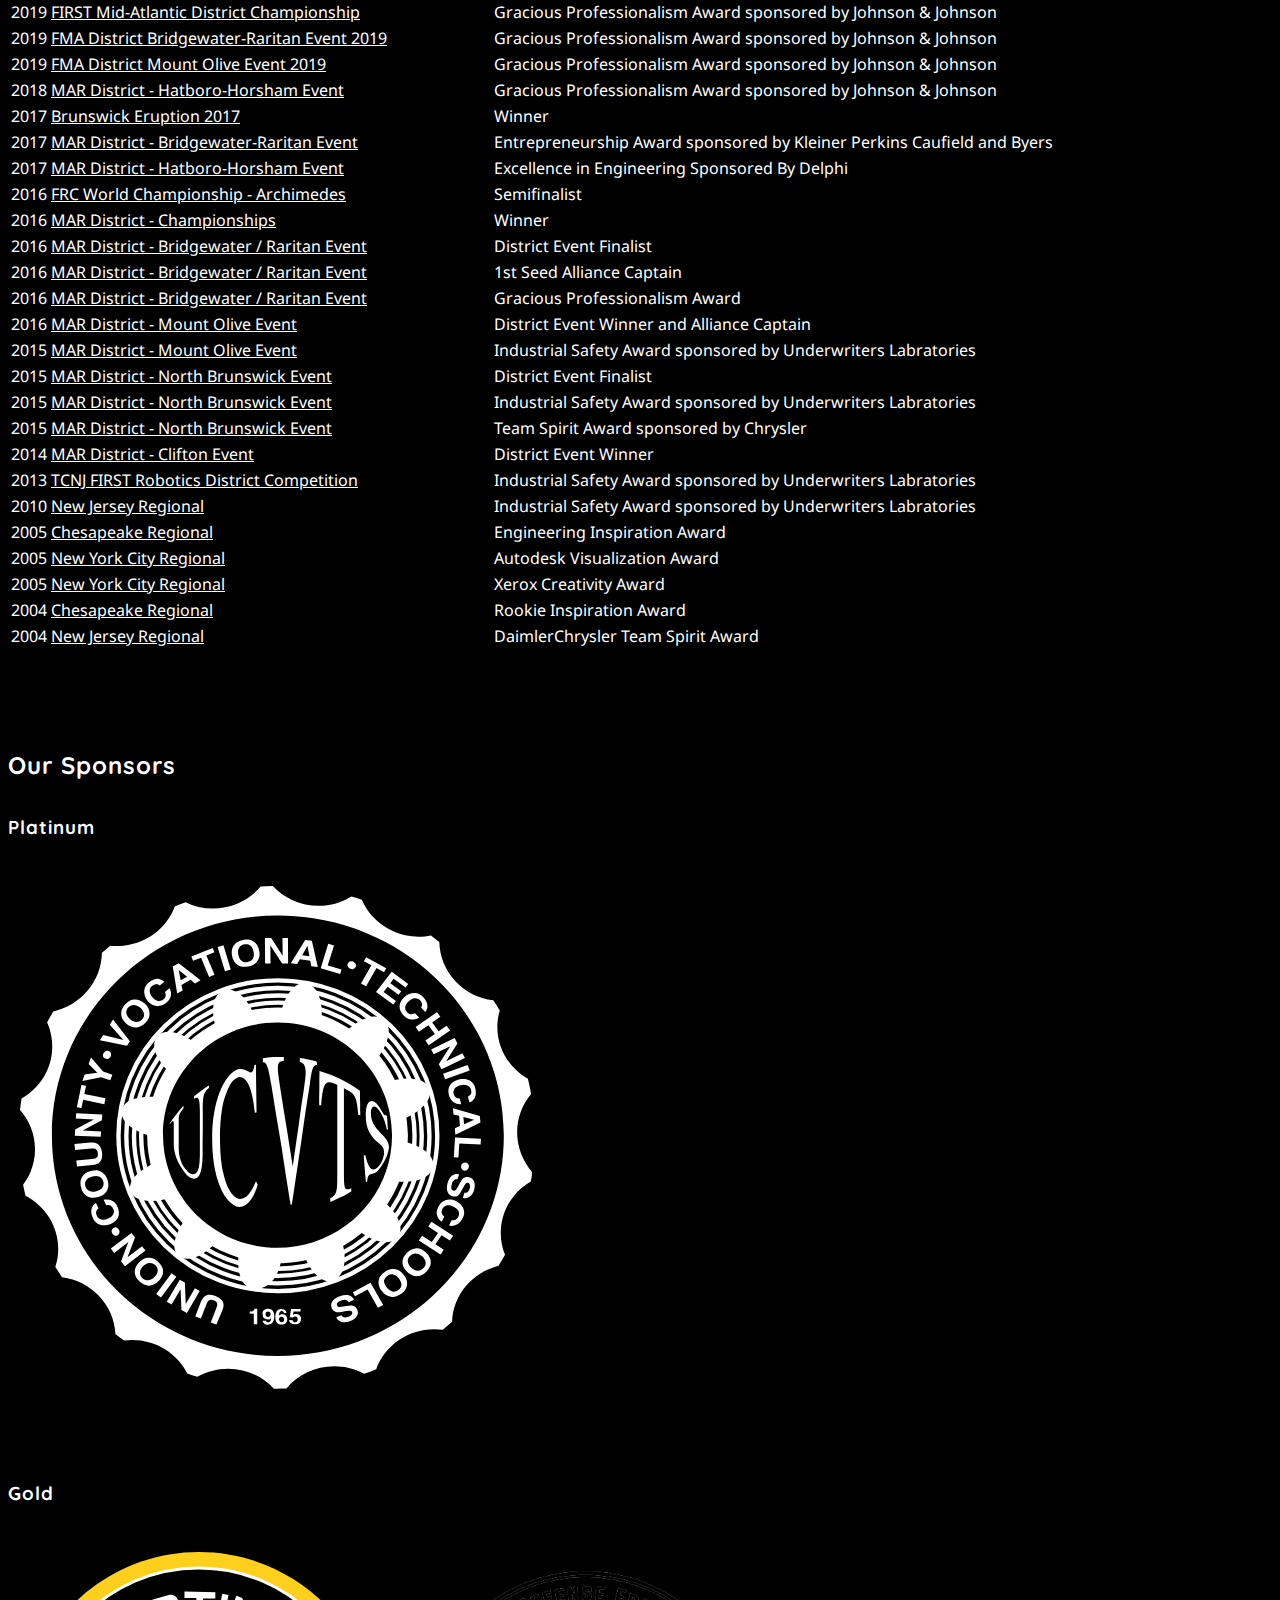
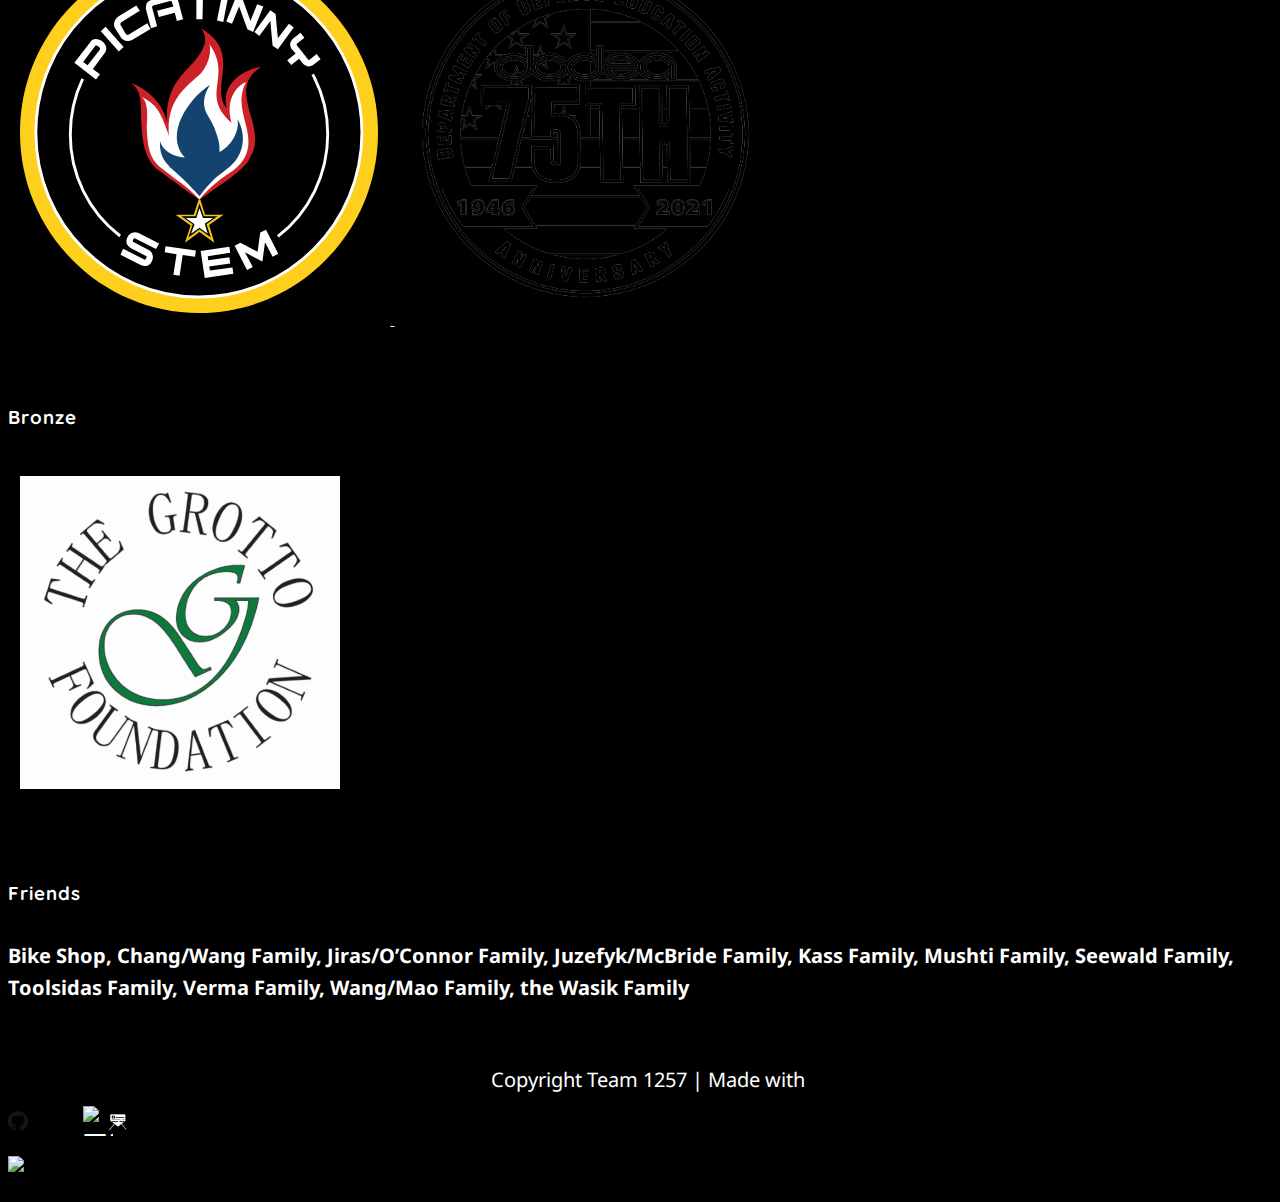
==== commit fb6bf7b7: "many more small changes should be done now" ====
--- a/index.html
+++ b/index.html
@@ -60,6 +60,9 @@
                         <a href="#page-top"></a>
                     </li>
                     <li>
+                        <a href="frcclock.html">FRC Clock</a>
+                    </li>
+                    <li>
                         <a class="page-scroll" href="#about">About</a>
                     </li>
                     <li>
@@ -192,10 +195,11 @@
                     <h2>Impact</h2>
                     <p>Over the years, Team 1257 has sought to leave the best impression on our students, both in competition,
                         and in their own lives. We pride ourselves in going above and beyond, and trying to help those in
-                        need. In fact, by loading this page, you are contributing to the folding of proteins to try and find
-                        cures for degenerative diseases!</p>
-                    <iframe src="http://folding.stanford.edu/nacl/micro.html?team=231651&fg=8BC441&bg=4d0b39"
-                        scrolling="no" frameBorder="0" width="132" height="68" style="float:center"></iframe>
+                        need.</p>
+                        <!--In fact, by loading this page, you are contributing to the folding of proteins to try and find
+                        cures for degenerative diseases!-->
+                    <!--<iframe src="http://folding.stanford.edu/nacl/micro.html?team=231651&fg=8BC441&bg=4d0b39"
+                        scrolling="no" frameBorder="0" width="132" height="68" style="float:center"></iframe>-->
                 </div>
             </div>
         </div>
@@ -284,6 +288,19 @@
                             <h4 class="timeline-title">2016 - World Championship</h4>
                             <div class="timeline-body">
                                 <p>Archimedes Subdivision Semifinalist!</p>
+                            </div>
+                        </div>
+                    </li>
+                    <li class="timeline-inverted">
+                        <div class="timeline-badge-after">
+                            <span class="glyphicon glyphicon-check"></span>
+                        </div>
+                        <div class="timeline-panel">
+                            <h4 class="timeline-title">2022</h4>
+                            <div class="timeline-body">
+                                <p>Semifinalist at FMA District Mount Olive Event 2022</p>
+                                <p>Imagery Award at FMA District Bridgewater-Raritan Event 2022</p>
+                                
                             </div>
                         </div>
                     </li>
@@ -315,10 +332,18 @@
                                 <li data-target="#" data-slide-to="6"></li>
                                 <li data-target="#" data-slide-to="7"></li>
                                 <li data-target="#" data-slide-to="8"></li>
+                                <li data-target="#" data-slide-to="9"></li>
                             </ol>
                             <!-- Wrapper for slides -->
                             <div class="carousel-inner">
                                 <div class="item active">
+                                    <img class="robotimg" alt="Jeff? (2022)" title="2022 Robot" src="./img/robots/2022.jpg"
+                                    />
+                                    <div class="carousel-caption">
+                                        <h3>2022</h3>
+                                    </div>
+                                </div>
+                                <div class="item">
                                     <img class="robotimg" alt="Shooting Shark (2019)" title="Shooting Shark" src="./img/robots/2019_shooting_shark.jpg"
                                     />
                                     <div class="carousel-caption">
@@ -491,6 +516,20 @@
                             </thead>
                             <tbody>
                                 <tr>
+                                    <td>2022</td>
+                                    <td>
+                                        <a href="https://www.thebluealliance.com/event/2022njfla" target="_blank">FIRST Mid-Atlantic District Mount Olive Event 2022</a>
+                                    </td>
+                                    <td>Semifinalist</td>
+                                </tr>
+                                <tr>
+                                    <td>2022</td>
+                                    <td>
+                                        <a href="https://www.thebluealliance.com/event/2022njbri" target="_blank">FIRST Mid-Atlantic District Bridgewater-Raritan Event 2022</a>
+                                    </td>
+                                    <td>Imagery Award in Honor of Jack Kamen</td>
+                                </tr>
+                                <tr>
                                     <td>2019</td>
                                     <td>
                                         <a href="https://www.thebluealliance.com/event/2019mrcmp" target="_blank">FIRST Mid-Atlantic District Championship</a>
@@ -683,57 +722,52 @@
                                 <img class="sponsorimg large" title="Union County Vocational Technical Schools" alt="UCVTS" src="./img/sponsors/17_18/Platinum/UCVTS.svg"
                                 />
                             </a>
-                            <a target="_blank" href="http://www.pica.army.mil/">
-                                <img class="sponsorimg large" title="Picatinny Arsenal" alt="Picatinny Arsenal" src="./img/sponsors/17_18/Platinum/Picatinny_STEM.svg"
-                                />
-                            </a>
+                            
                             <br>
-                            <a target="_blank" href="http://www.utc.com/">
-                                <img class="sponsorimg large" title="United Technologies Corporation" alt="UTC" src="./img/sponsors/17_18/Platinum/UTC.svg"
-                                />
-                            </a>
-                            <a target="_blank" href="http://www.te.com/usa-en/home.html">
-                                <img class="sponsorimg large" title="TE Connectivity" alt="TE Connectivity" src="./img/sponsors/17_18/Platinum/TE_Connectivity.svg"
-                                />
-                            </a>
                         </section>
                         <section class="sponsor-section">
                             <h3 class="sponsor-class">Gold</h3>
-                            <a target="_blank" href="https://www.google.org/">
+                            <!--<a target="_blank" href="https://www.google.org/">
                                 <img class="sponsorimg medium" title="Google" alt="Google" src="./img/sponsors/17_18/Gold/Google.svg"
                                 />
                             </a>
                             <a target="_blank" href="http://www.merck.com/index.html">
                                 <img class="sponsorimg medium" title="Merck" alt="Merck" src="./img/sponsors/17_18/Gold/Merck.svg"
                                 />
+                            </a>-->
+                            <a target="_blank" href="http://www.pica.army.mil/">
+                                <img class="sponsorimg medium" title="Picatinny Arsenal" alt="Picatinny Arsenal" src="./img/sponsors/17_18/Platinum/Picatinny_STEM.svg"
+                                />
+                            </a>
+                            <a target="_blank" href="https://www.dodea.edu/index.cfm">
+                                <img class="sponsorimg medium" title="Department of Defense Education Activity" alt="Department of Defense Education Activity" src="./img/sponsors/DoDEA.png"
+                                />
                             </a>
                             
                         </section>
                         <section class="sponsor-section">
-                            <h3 class="sponsor-class">Silver</h3>
+                            <!--<h3 class="sponsor-class">Silver</h3>
                             <a target="_blank" href="https://formlabs.com/">
                                 <img class="sponsorimg medium" title="Formlabs" alt="Formlabs" src="./img/sponsors/17_18/Silver/Formlabs.svg"
                                 />
-                            </a>
+                            </a>-->
                         </section>
                         <section class="sponsor-section">
                             <h3 class="sponsor-class">Bronze</h3>
-                            <a target="_blank" href="http://www.2kprinting.com/">
-                                <img class="sponsorimg small" title="2K Printing" alt="2K Printing" src="./img/sponsors/17_18/bronze/2K_Printing_White_Stroke_Version.png"
+                            
+                            <a target="_blank" href="https://grottofoundation.org/">
+                                <img class="sponsorimg image" title="The Grotto Foundation" alt="The Grotto Foundation" src="./img/sponsors/TheGrottoFoundation.png"
                                 />
                             </a>
-                            <a target="_blank" href="http://www.thebikestand.com/">
-                                <img class="sponsorimg small" title="The Bike Stand" alt="The Bike Stand" src="./img/sponsors/17_18/bronze/The_Bike_Stand_Logo.png"
-                                />
-                            </a>
+                            <br>
                             
-                            <br>
-                            <img class="sponsorimg image" title="The Matlin and Tong Family" alt="The Matlin and Tong Family" src="./img/sponsors/17_18/bronze/Bronze_Families.svg"
-                            />
                         </section>
                         <section class="sponsor-section">
                             <h3 class="sponsor-class">Friends</h3>
-                            <img src="./img/sponsors/17_18/Friend_Families.svg" alt="Families" title="Families" class="sponsorimg image" id="families">
+                            <p><strong> Bike Shop, Chang/Wang Family, 
+                                Jiras/O’Connor Family, Juzefyk/McBride Family, Kass Family, Mushti Family, Seewald Family, <br>Toolsidas Family, Verma Family, Wang/Mao Family, the Wasik Family
+                            </strong>
+                            </p>
                         </section>
                     </div>
                 </div>
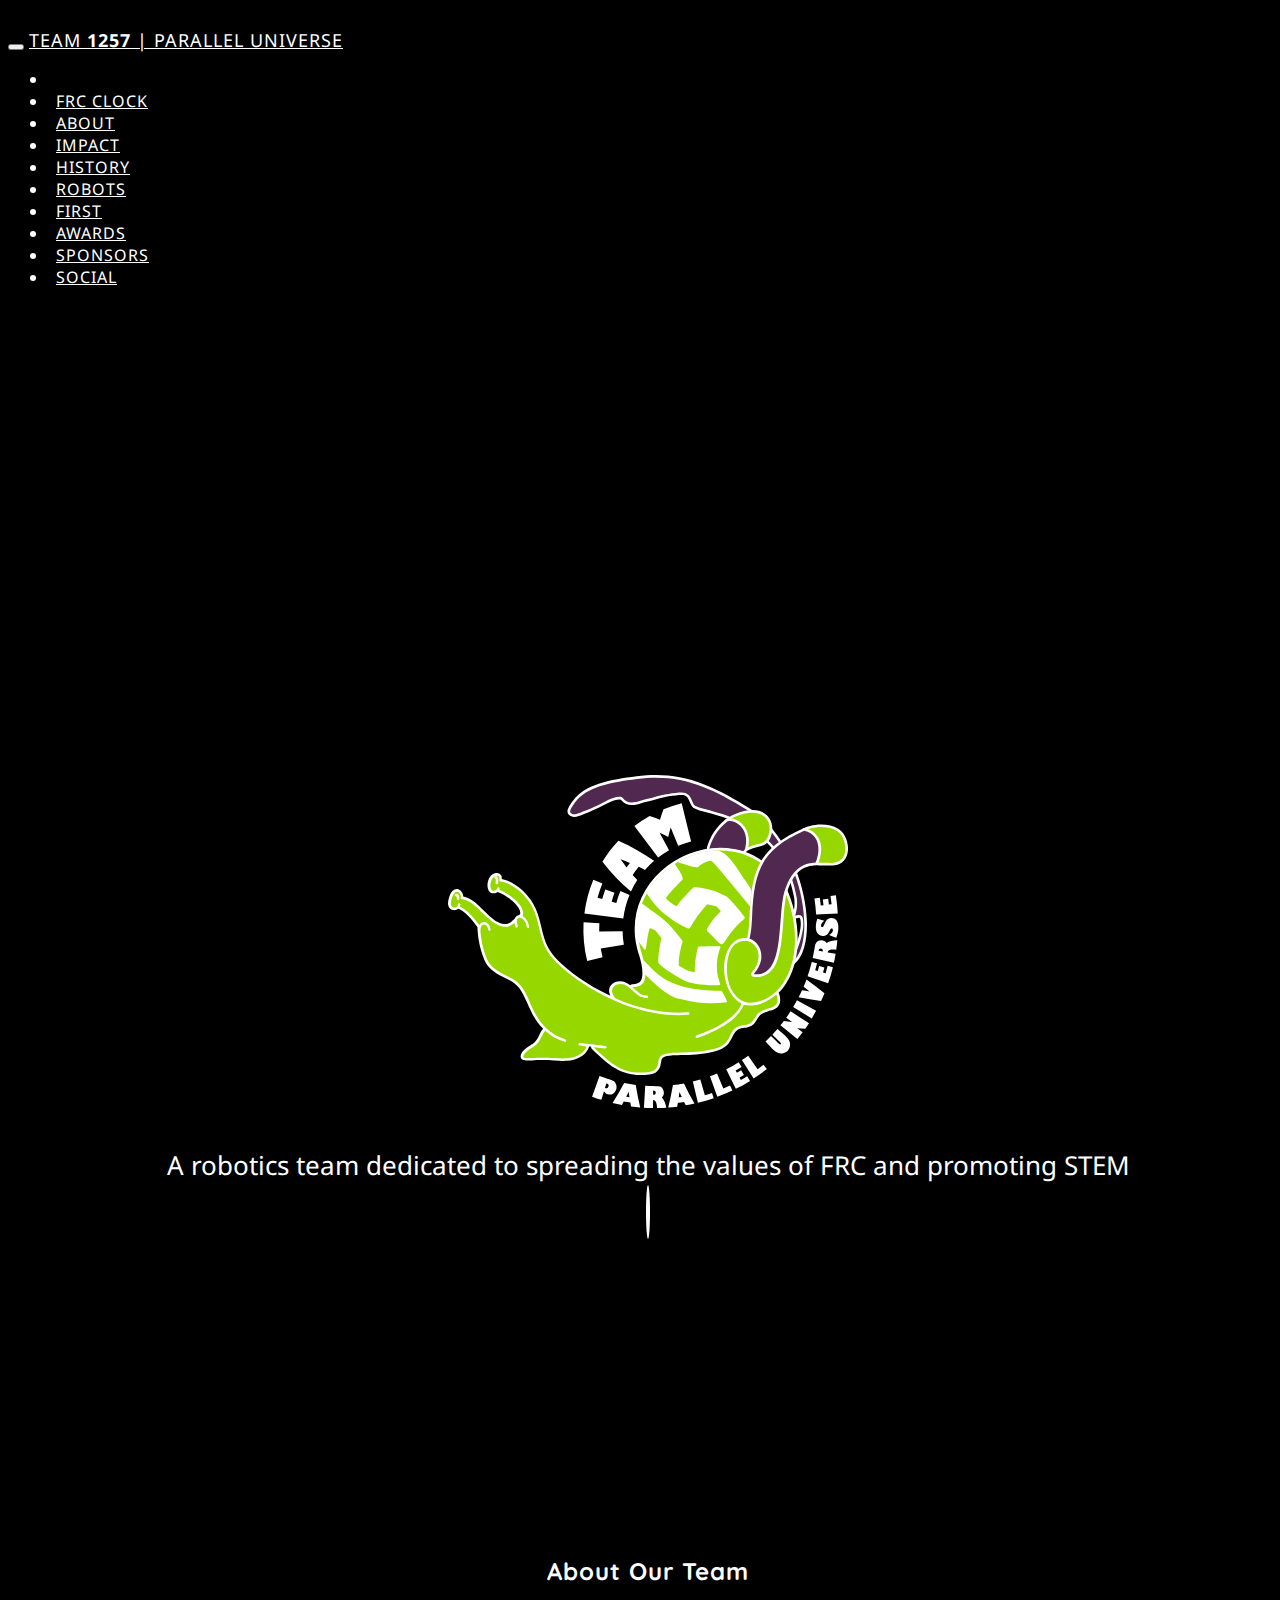
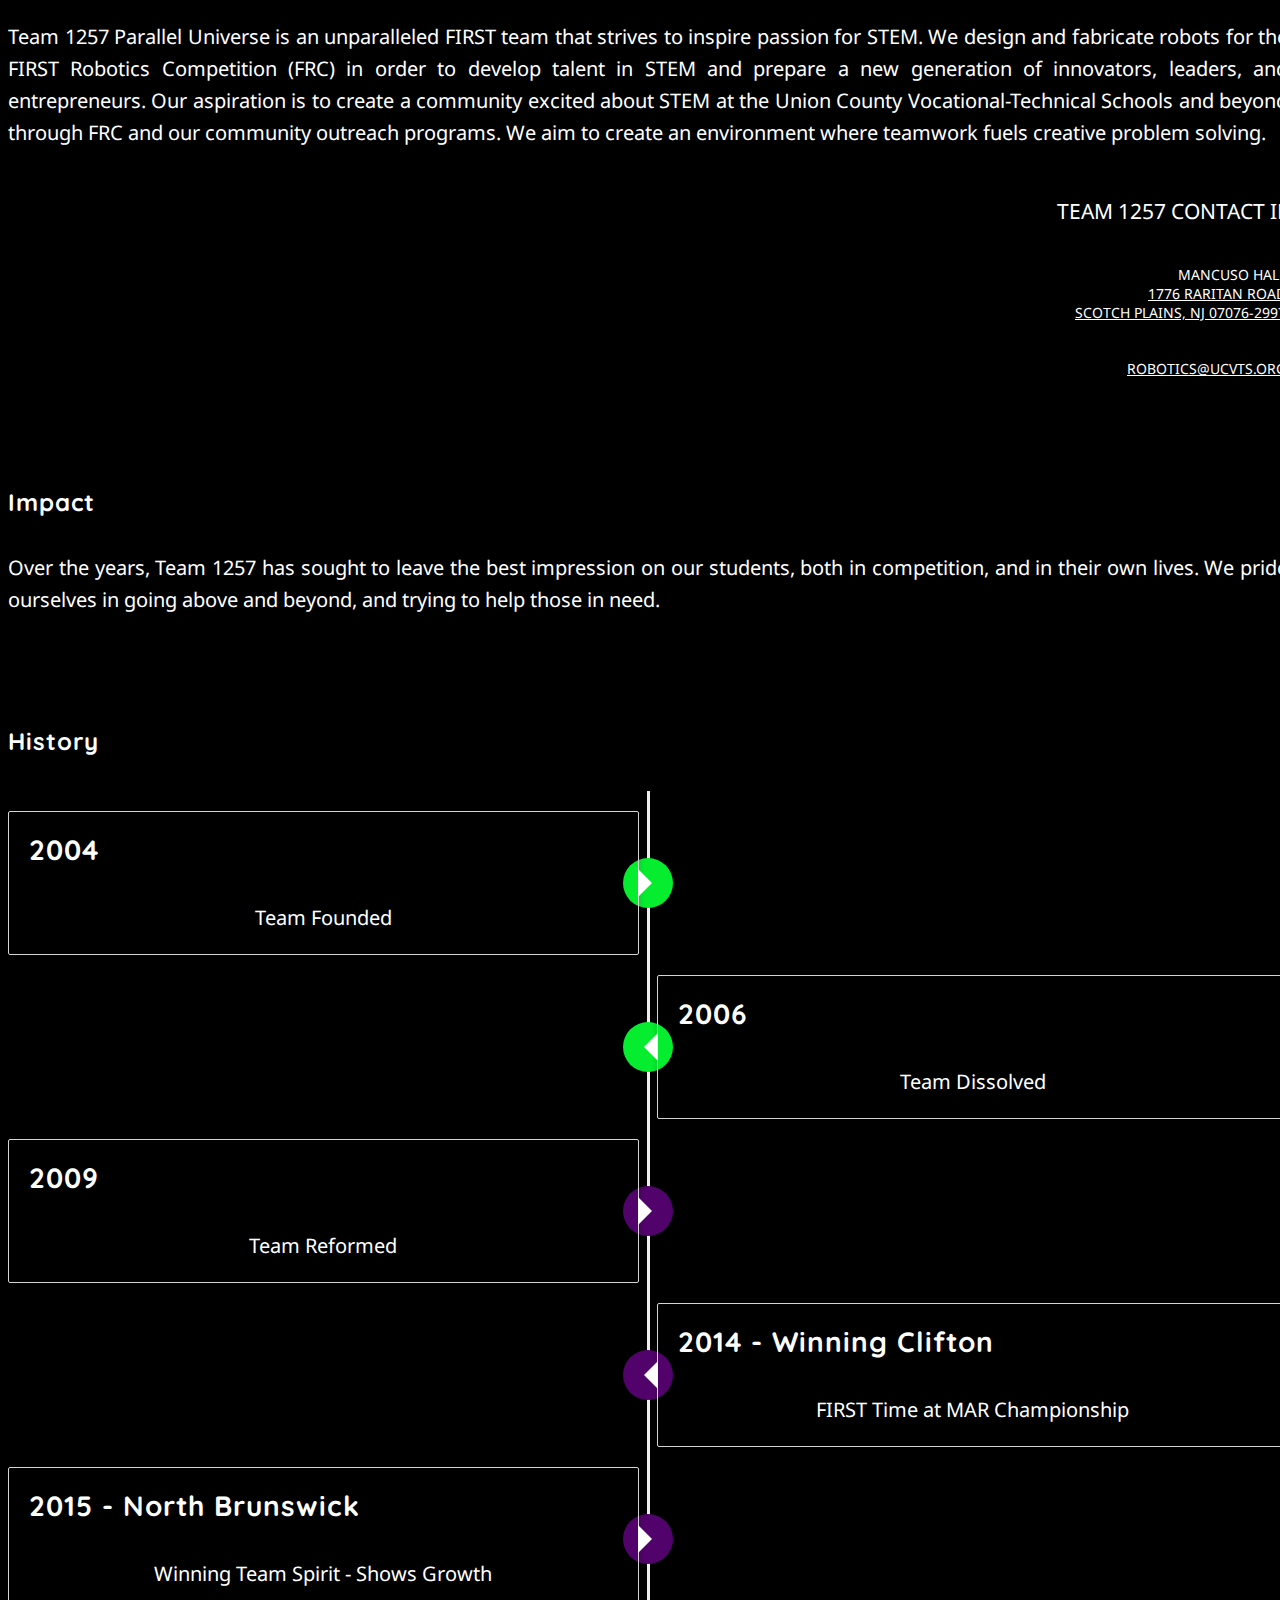
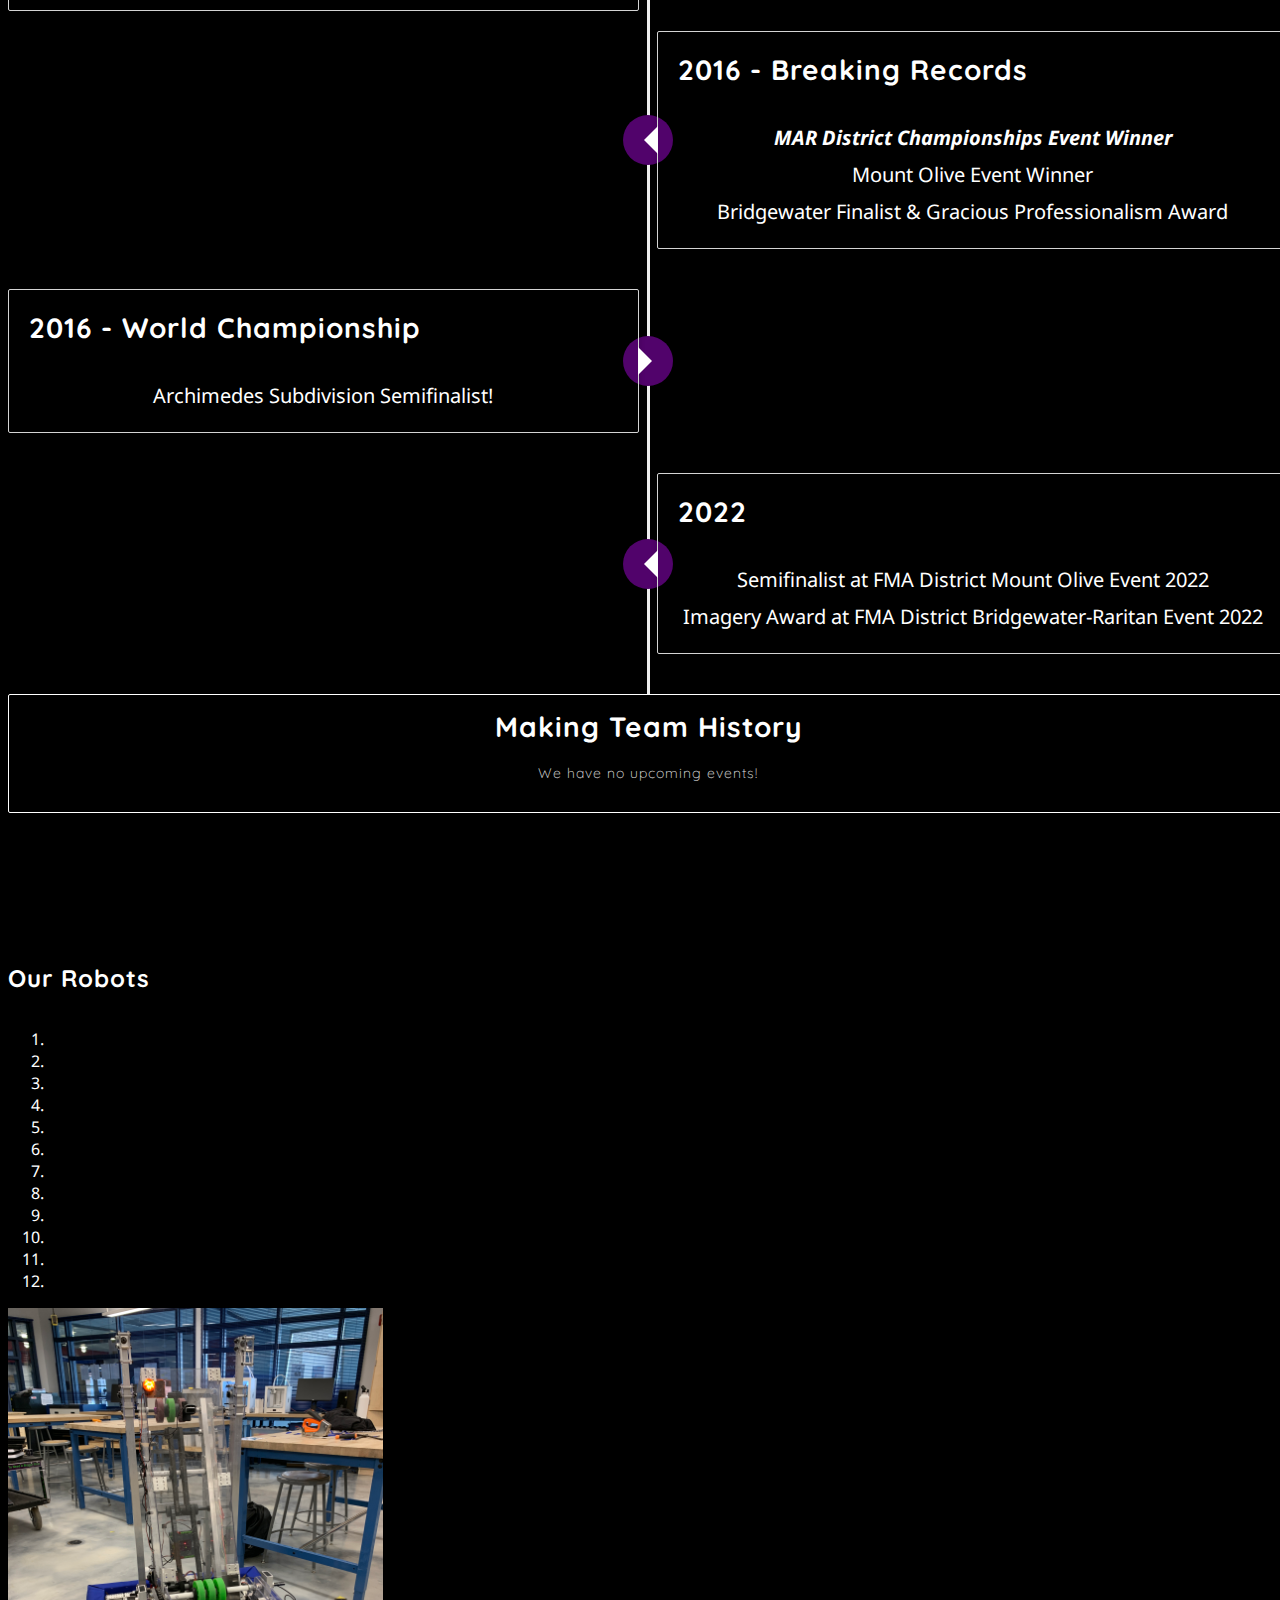
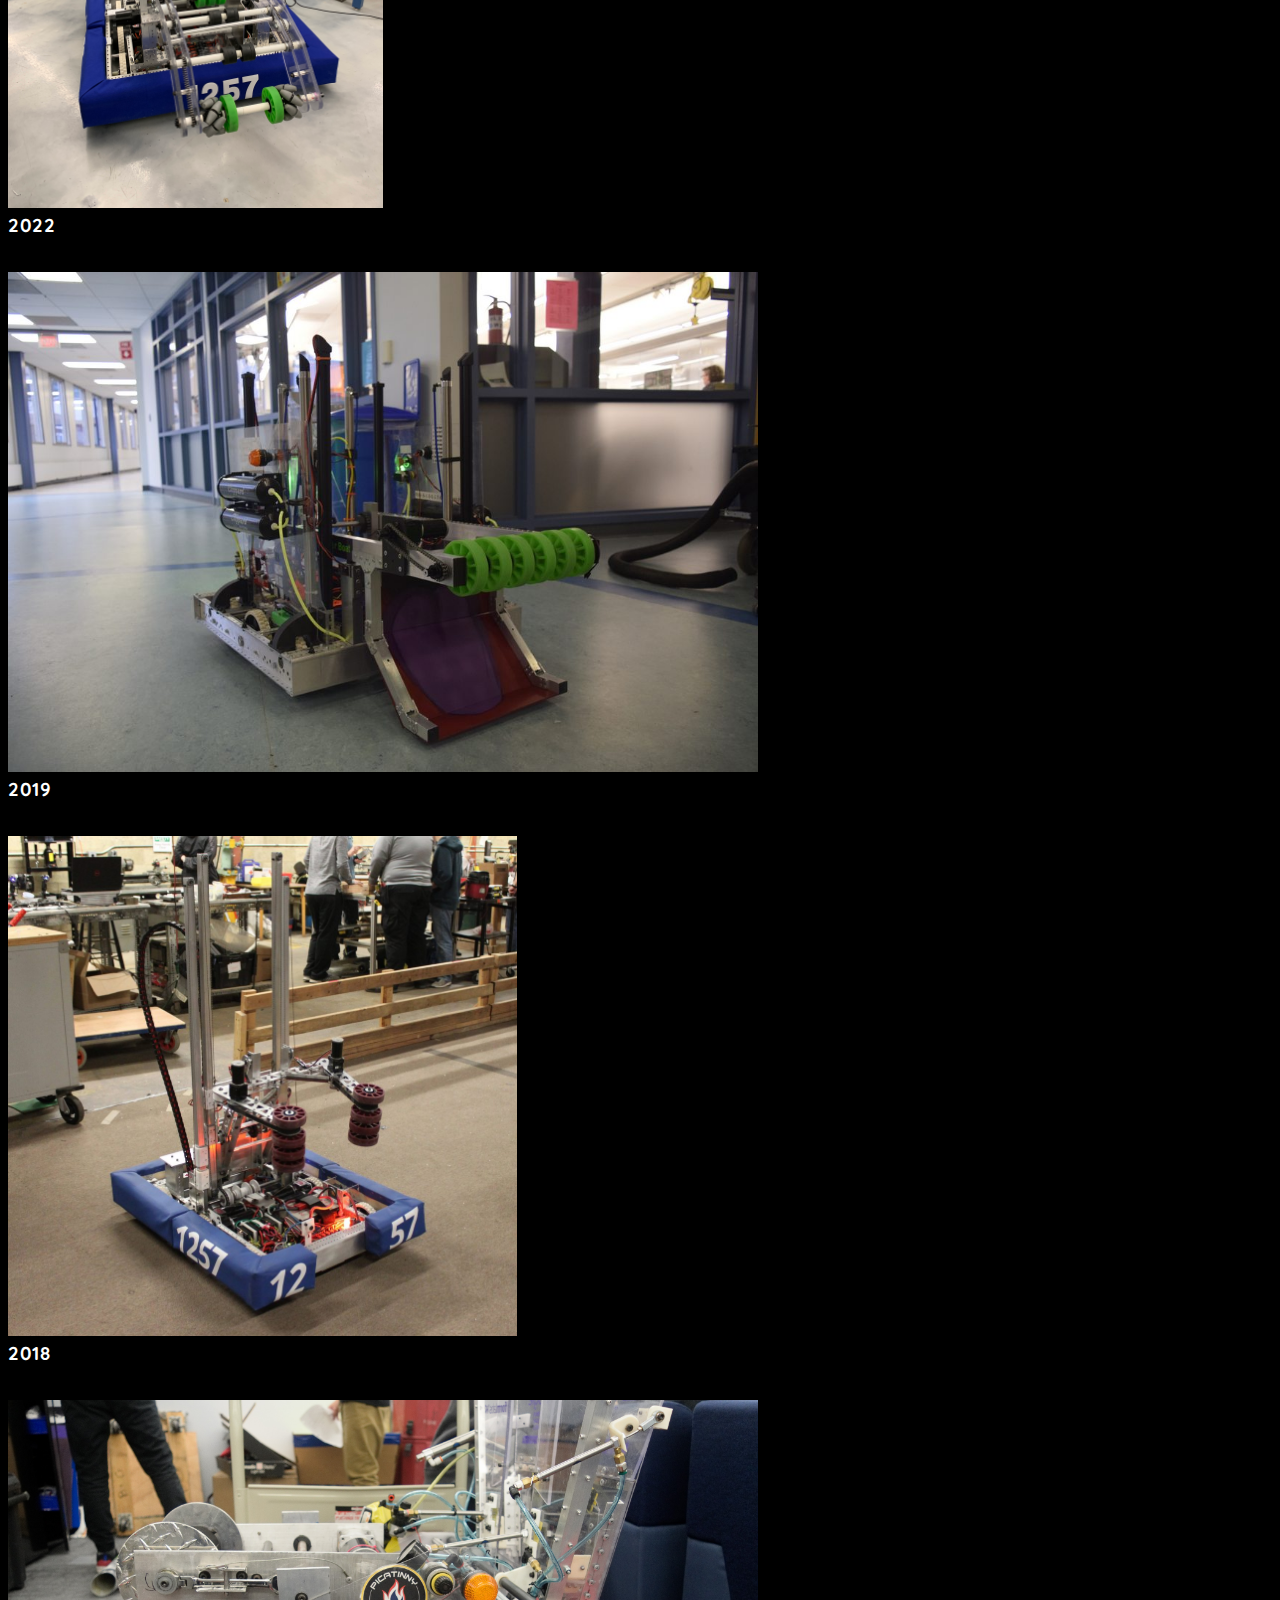
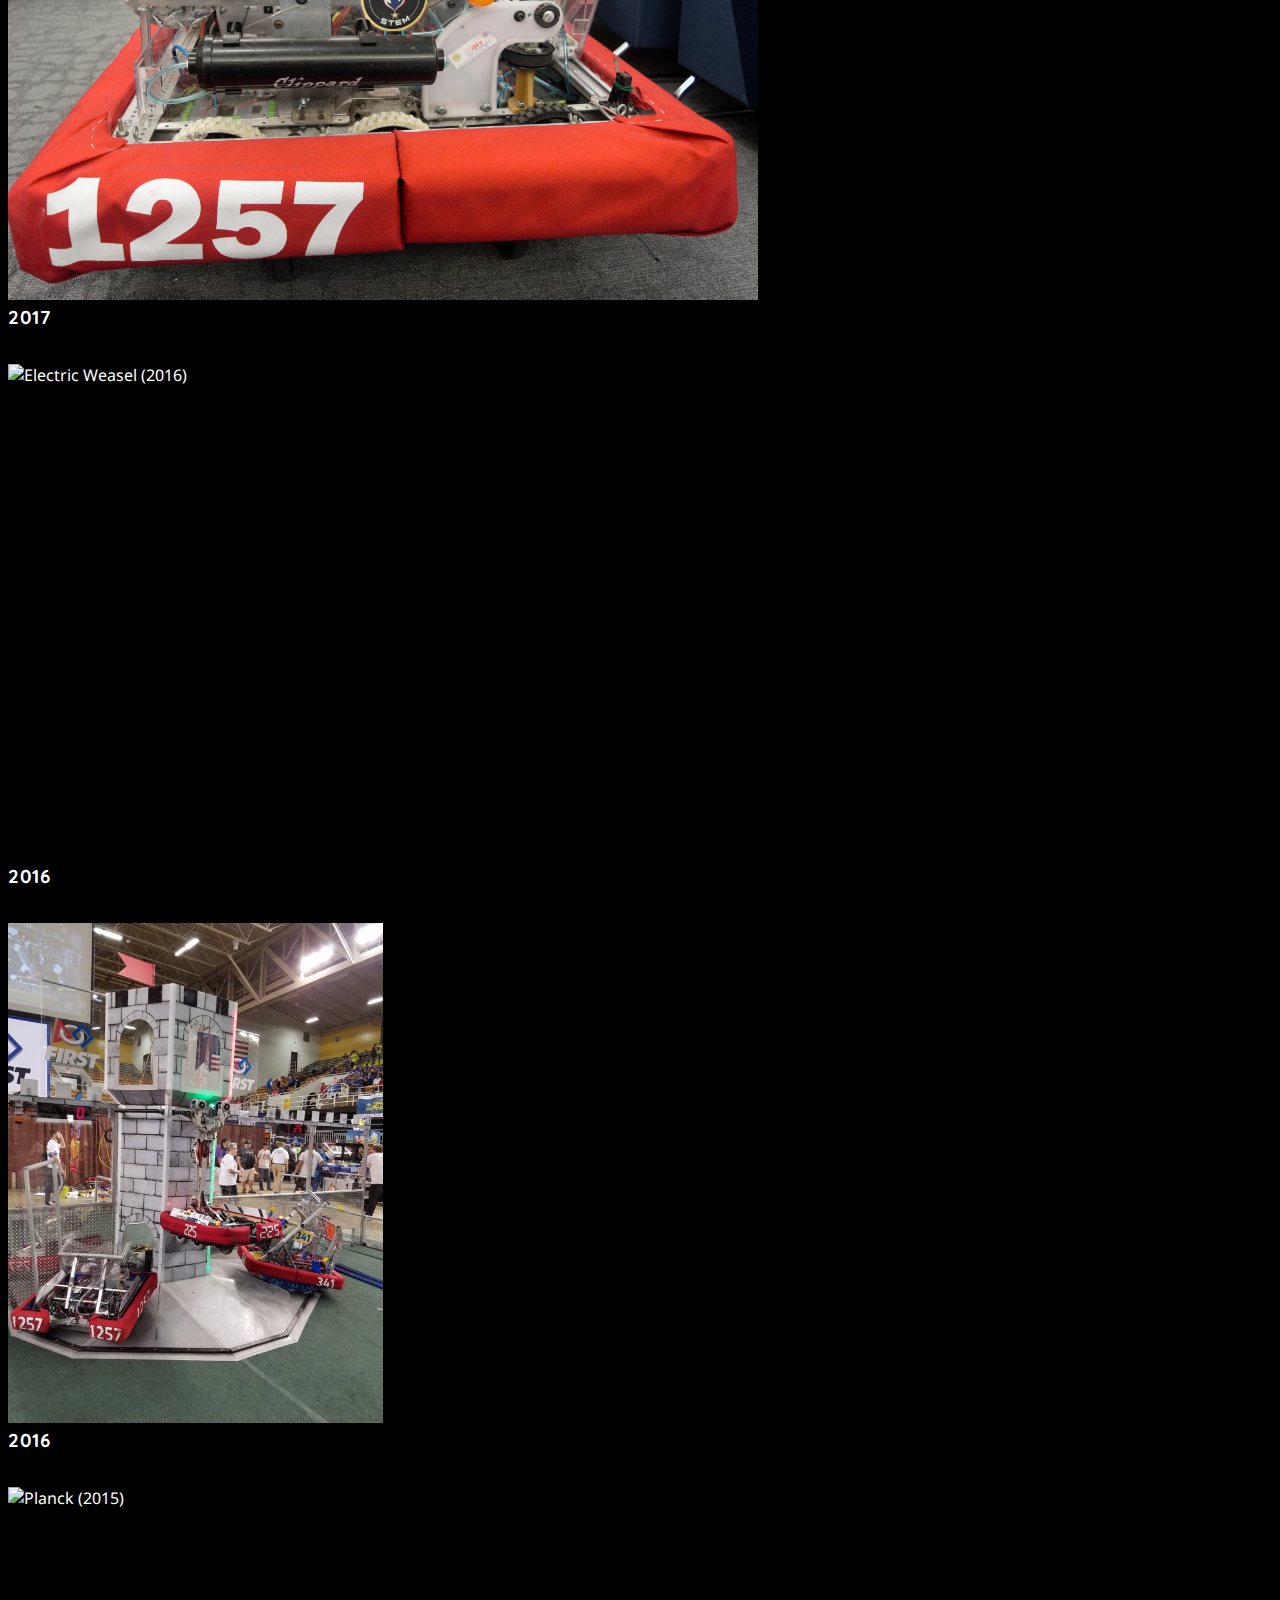
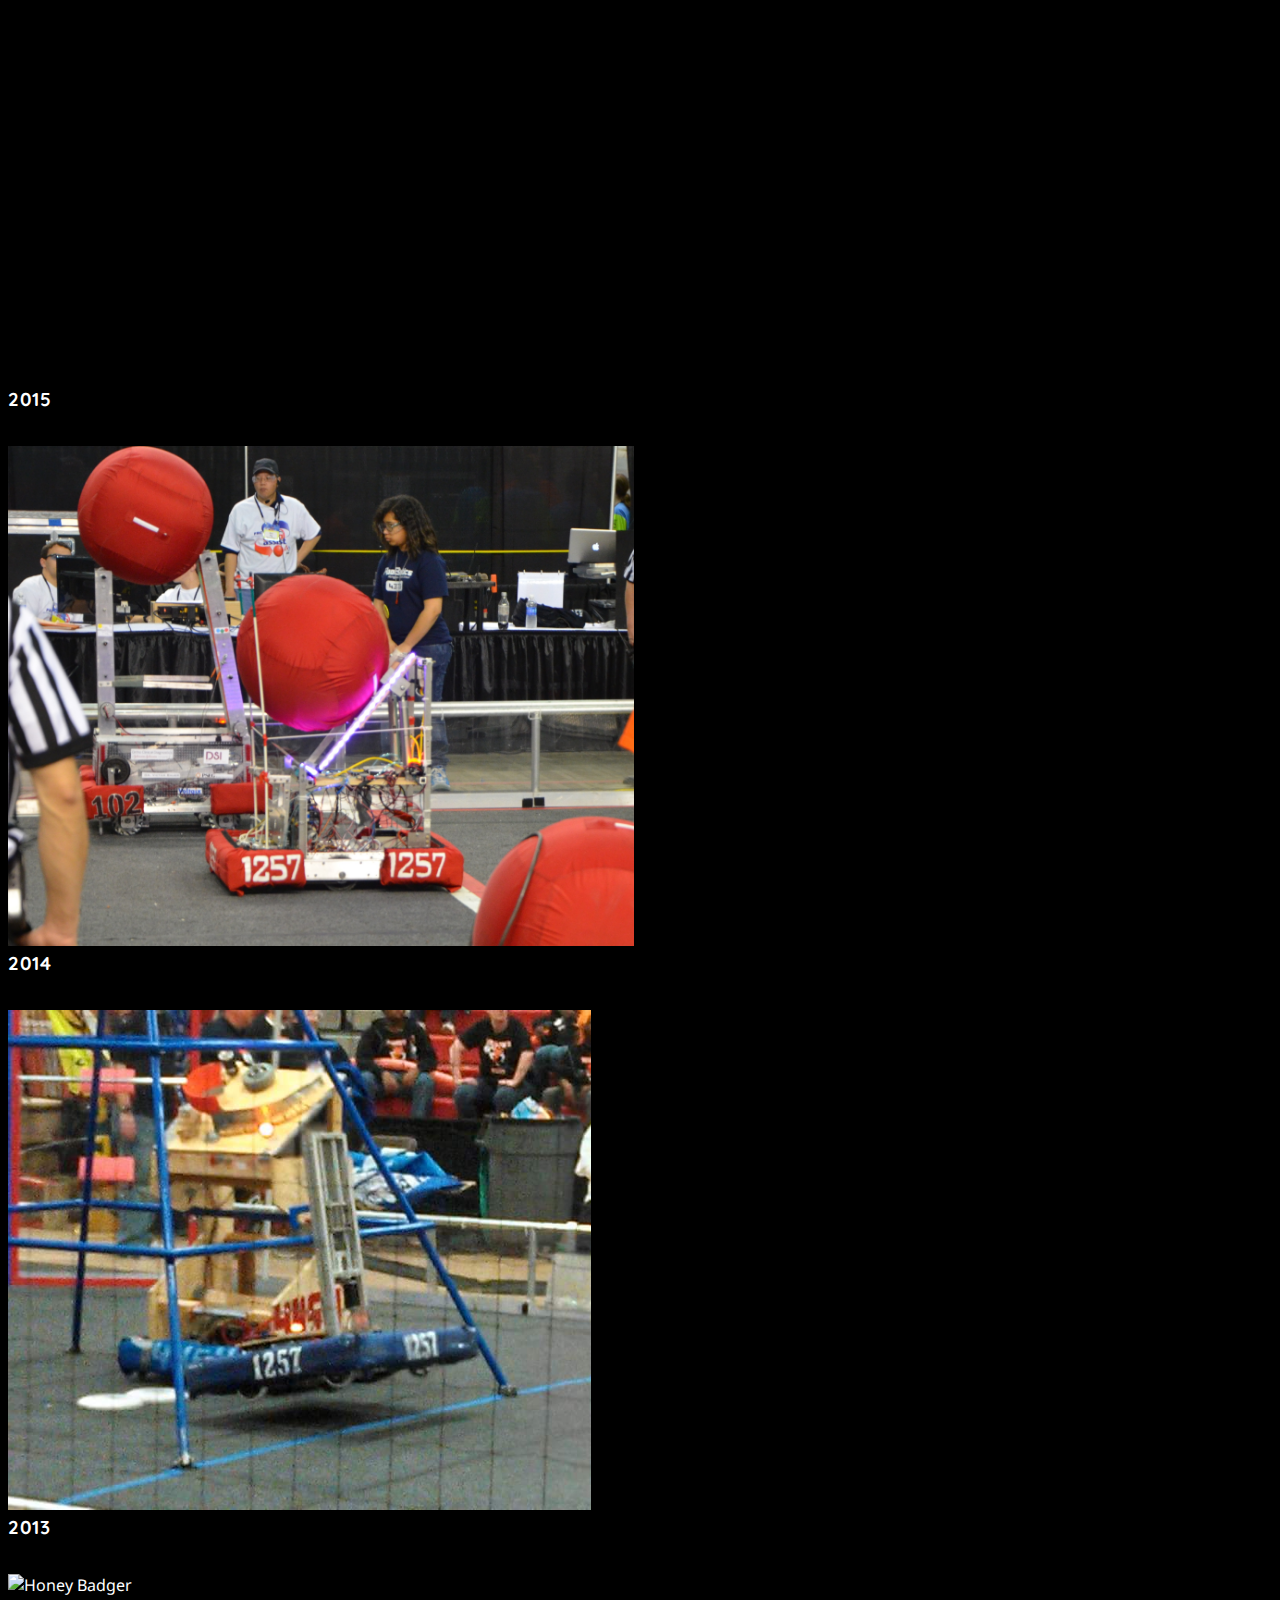
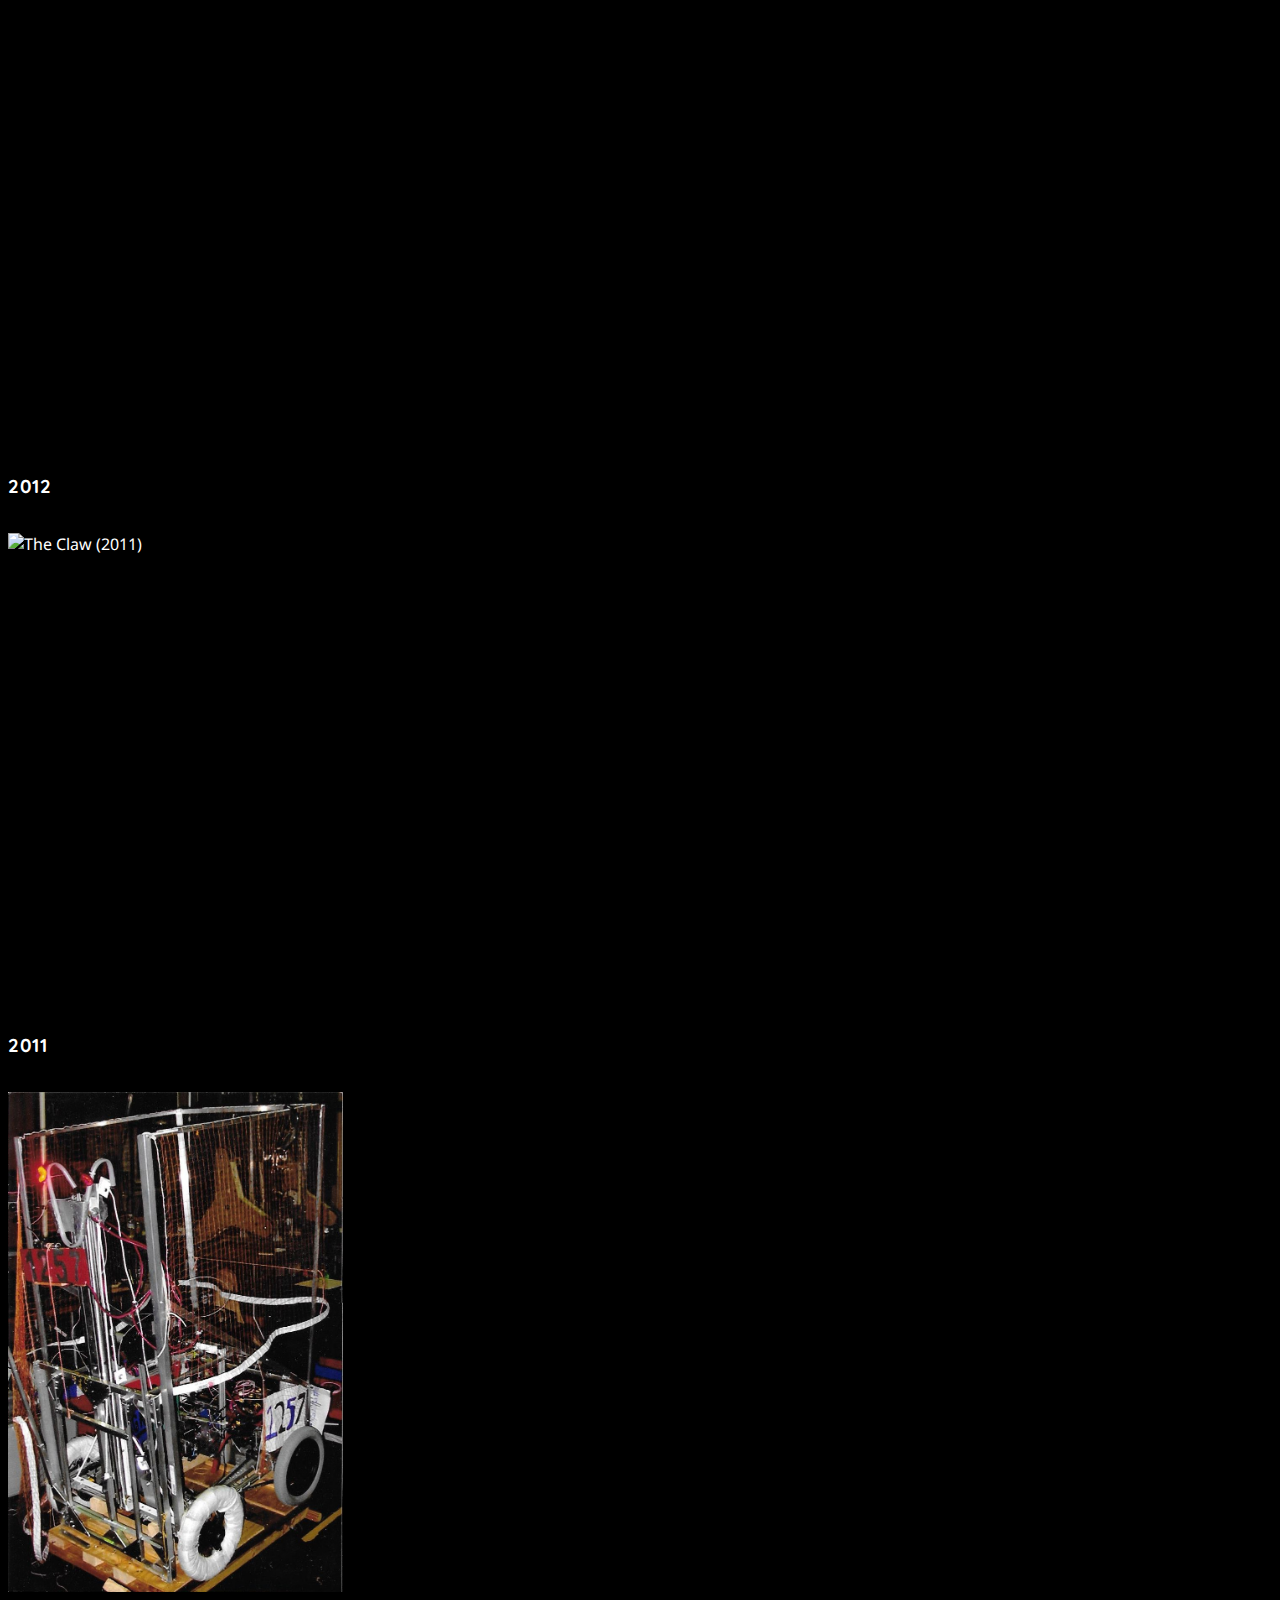
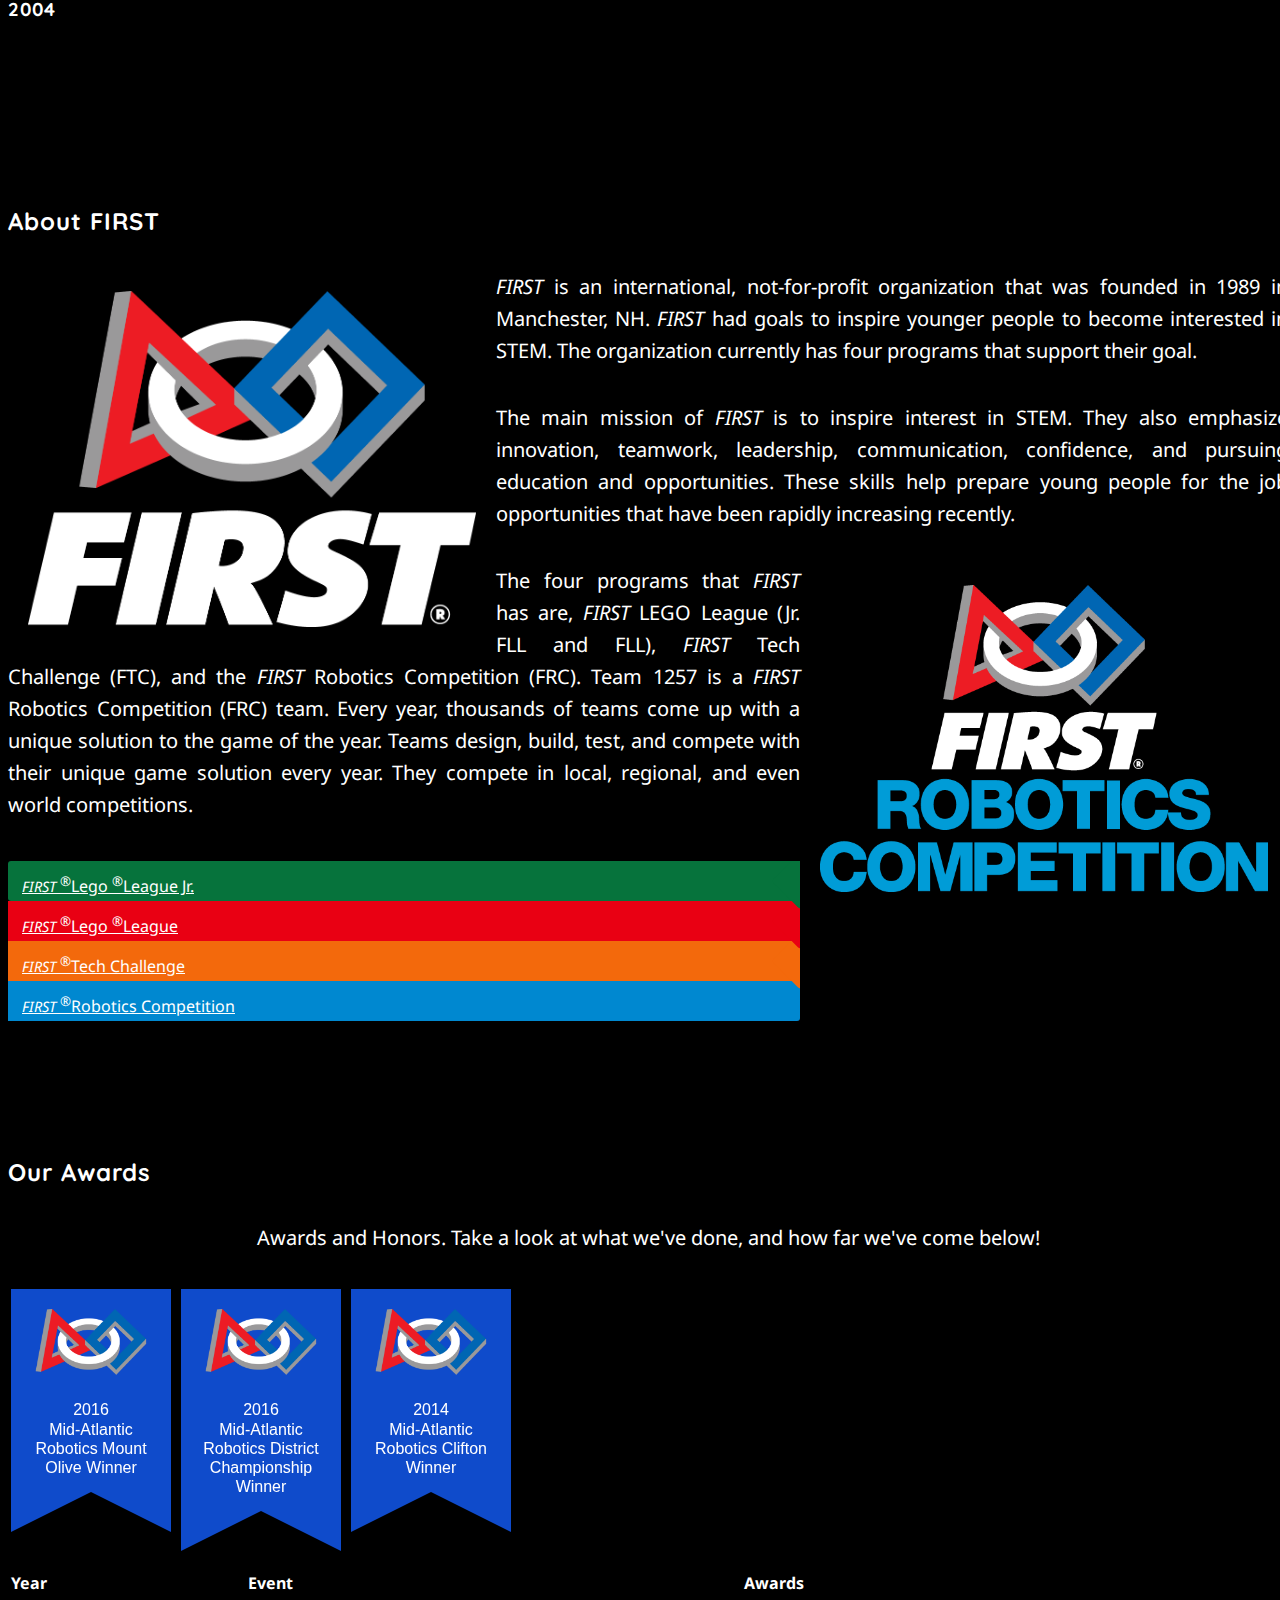
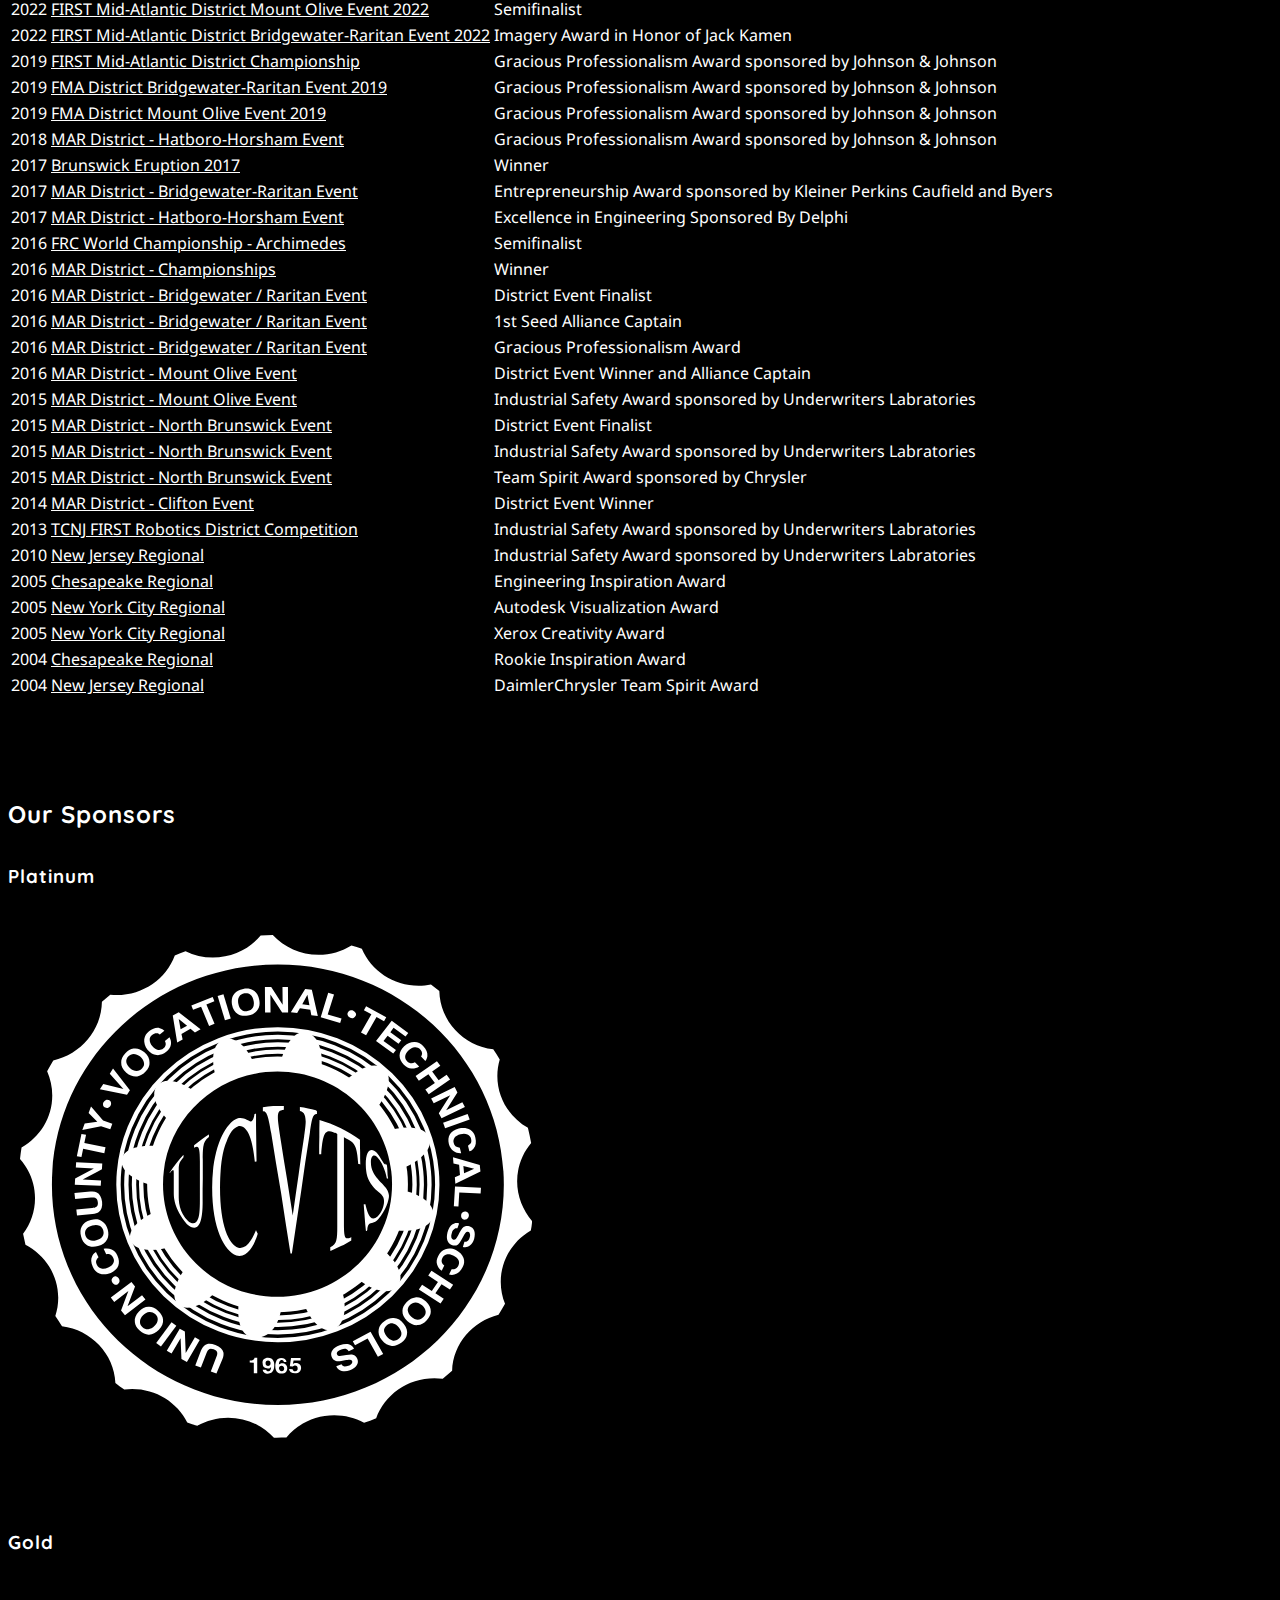
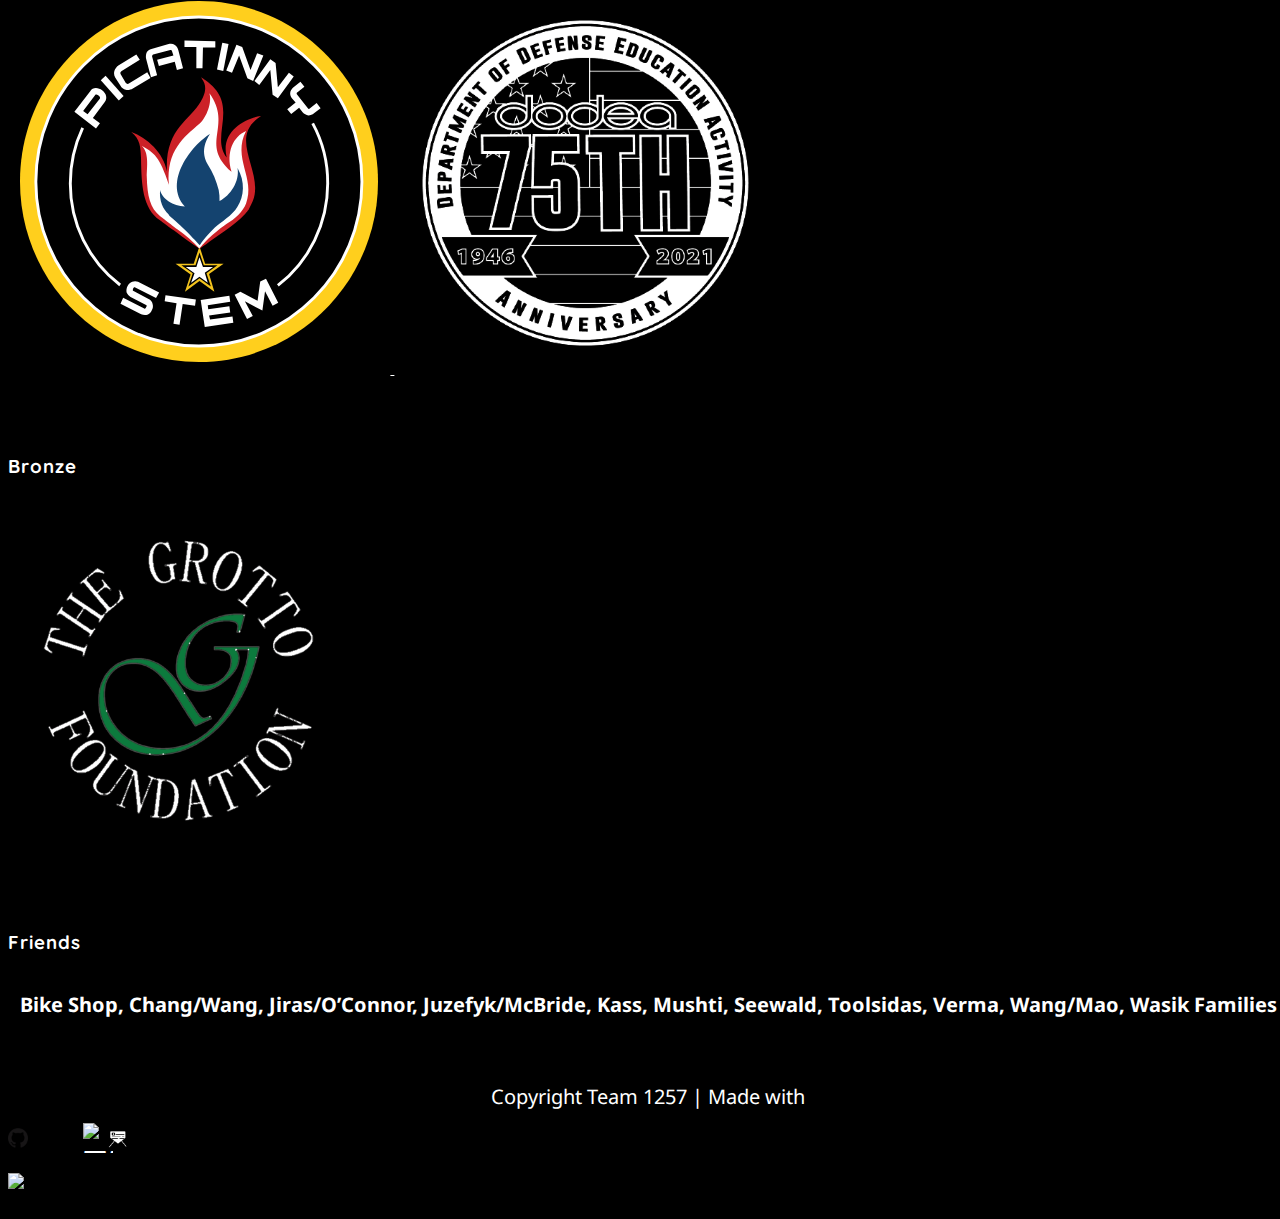
==== commit 6ca77277: "changed images" ====
--- a/index.html
+++ b/index.html
@@ -333,11 +333,13 @@
                                 <li data-target="#" data-slide-to="7"></li>
                                 <li data-target="#" data-slide-to="8"></li>
                                 <li data-target="#" data-slide-to="9"></li>
+                                <li data-target="#" data-slide-to="10"></li>
+                                <li data-target="#" data-slide-to="11"></li>
                             </ol>
                             <!-- Wrapper for slides -->
                             <div class="carousel-inner">
                                 <div class="item active">
-                                    <img class="robotimg" alt="Jeff? (2022)" title="2022 Robot" src="./img/robots/2022.jpg"
+                                    <img class="robotimg" alt="Jeff? (2022)" title="2022 Robot" src="./img/robots/2022.JPG"
                                     />
                                     <div class="carousel-caption">
                                         <h3>2022</h3>
@@ -764,8 +766,8 @@
                         </section>
                         <section class="sponsor-section">
                             <h3 class="sponsor-class">Friends</h3>
-                            <p><strong> Bike Shop, Chang/Wang Family, 
-                                Jiras/O’Connor Family, Juzefyk/McBride Family, Kass Family, Mushti Family, Seewald Family, <br>Toolsidas Family, Verma Family, Wang/Mao Family, the Wasik Family
+                            <p style="text-align: center;"><strong> Bike Shop, Chang/Wang, 
+                                Jiras/O’Connor, Juzefyk/McBride, Kass, Mushti, Seewald, Toolsidas, Verma, Wang/Mao, Wasik Families
                             </strong>
                             </p>
                         </section>
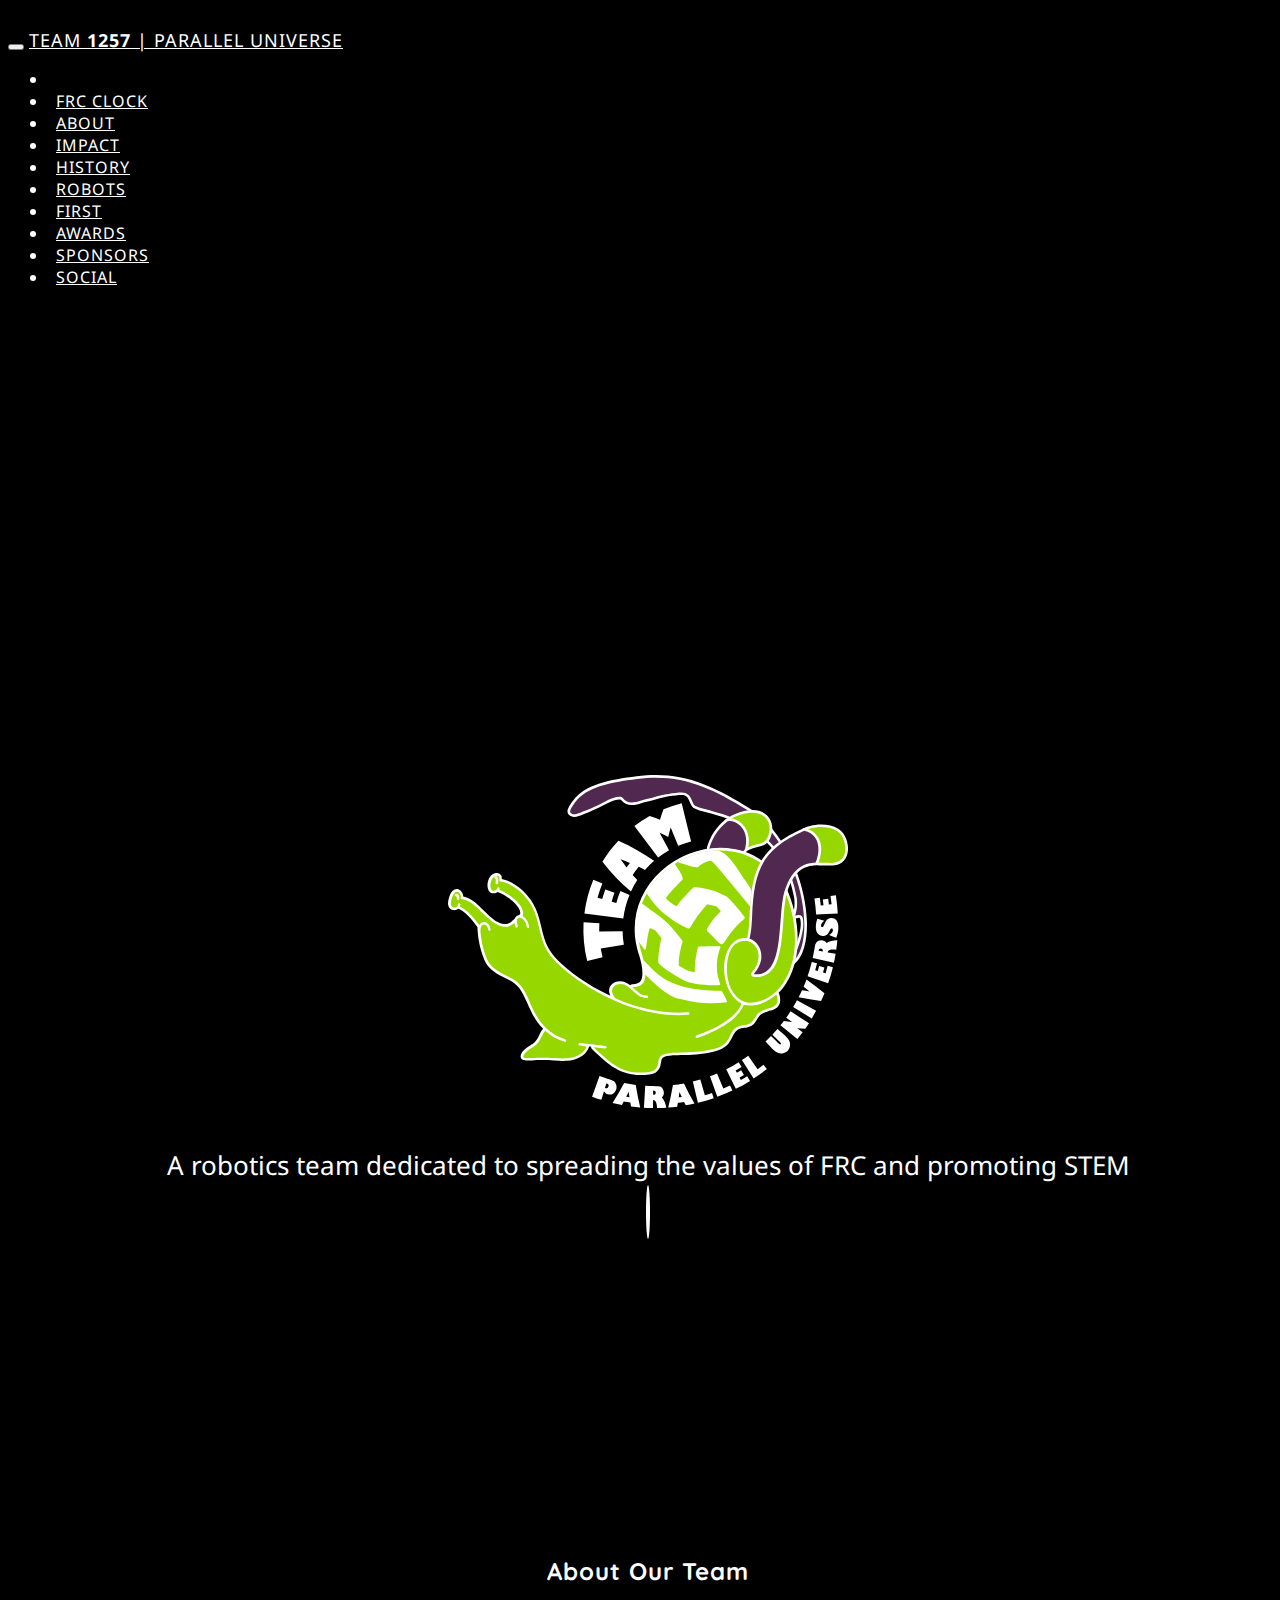
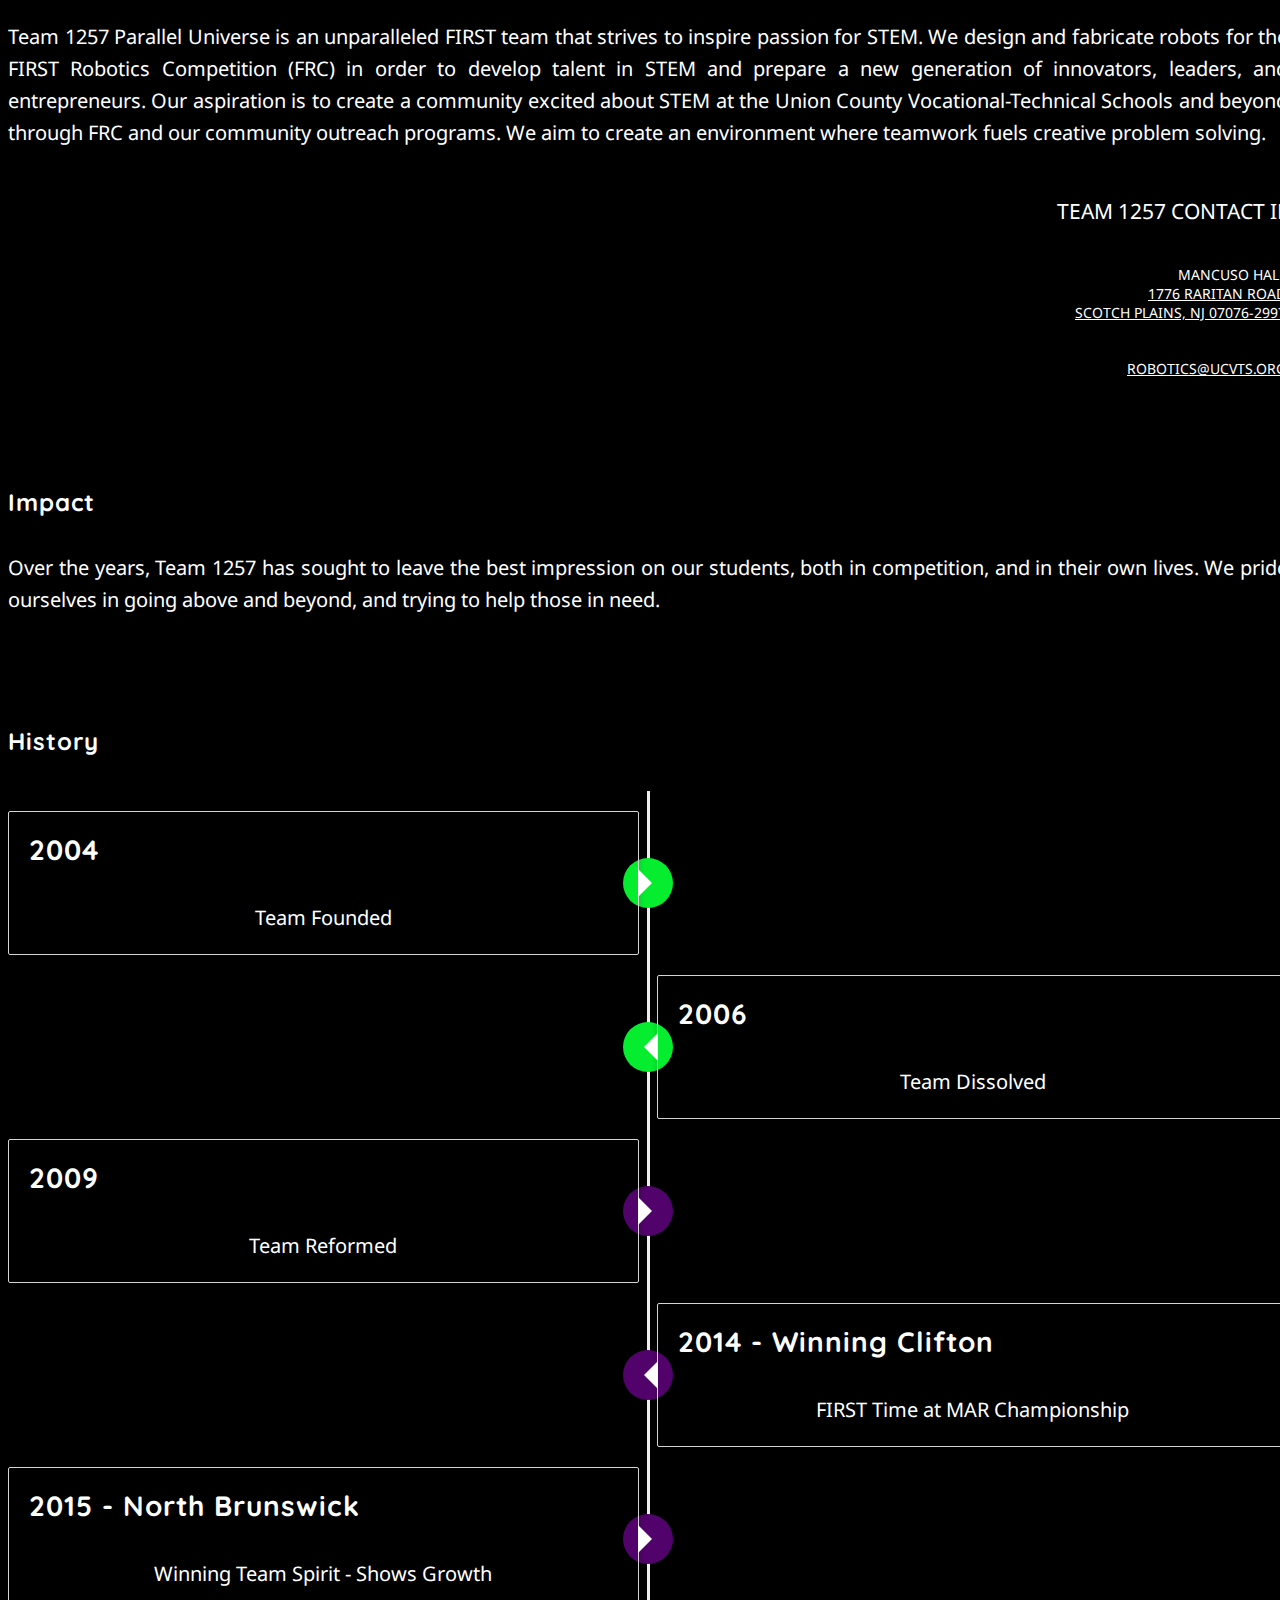
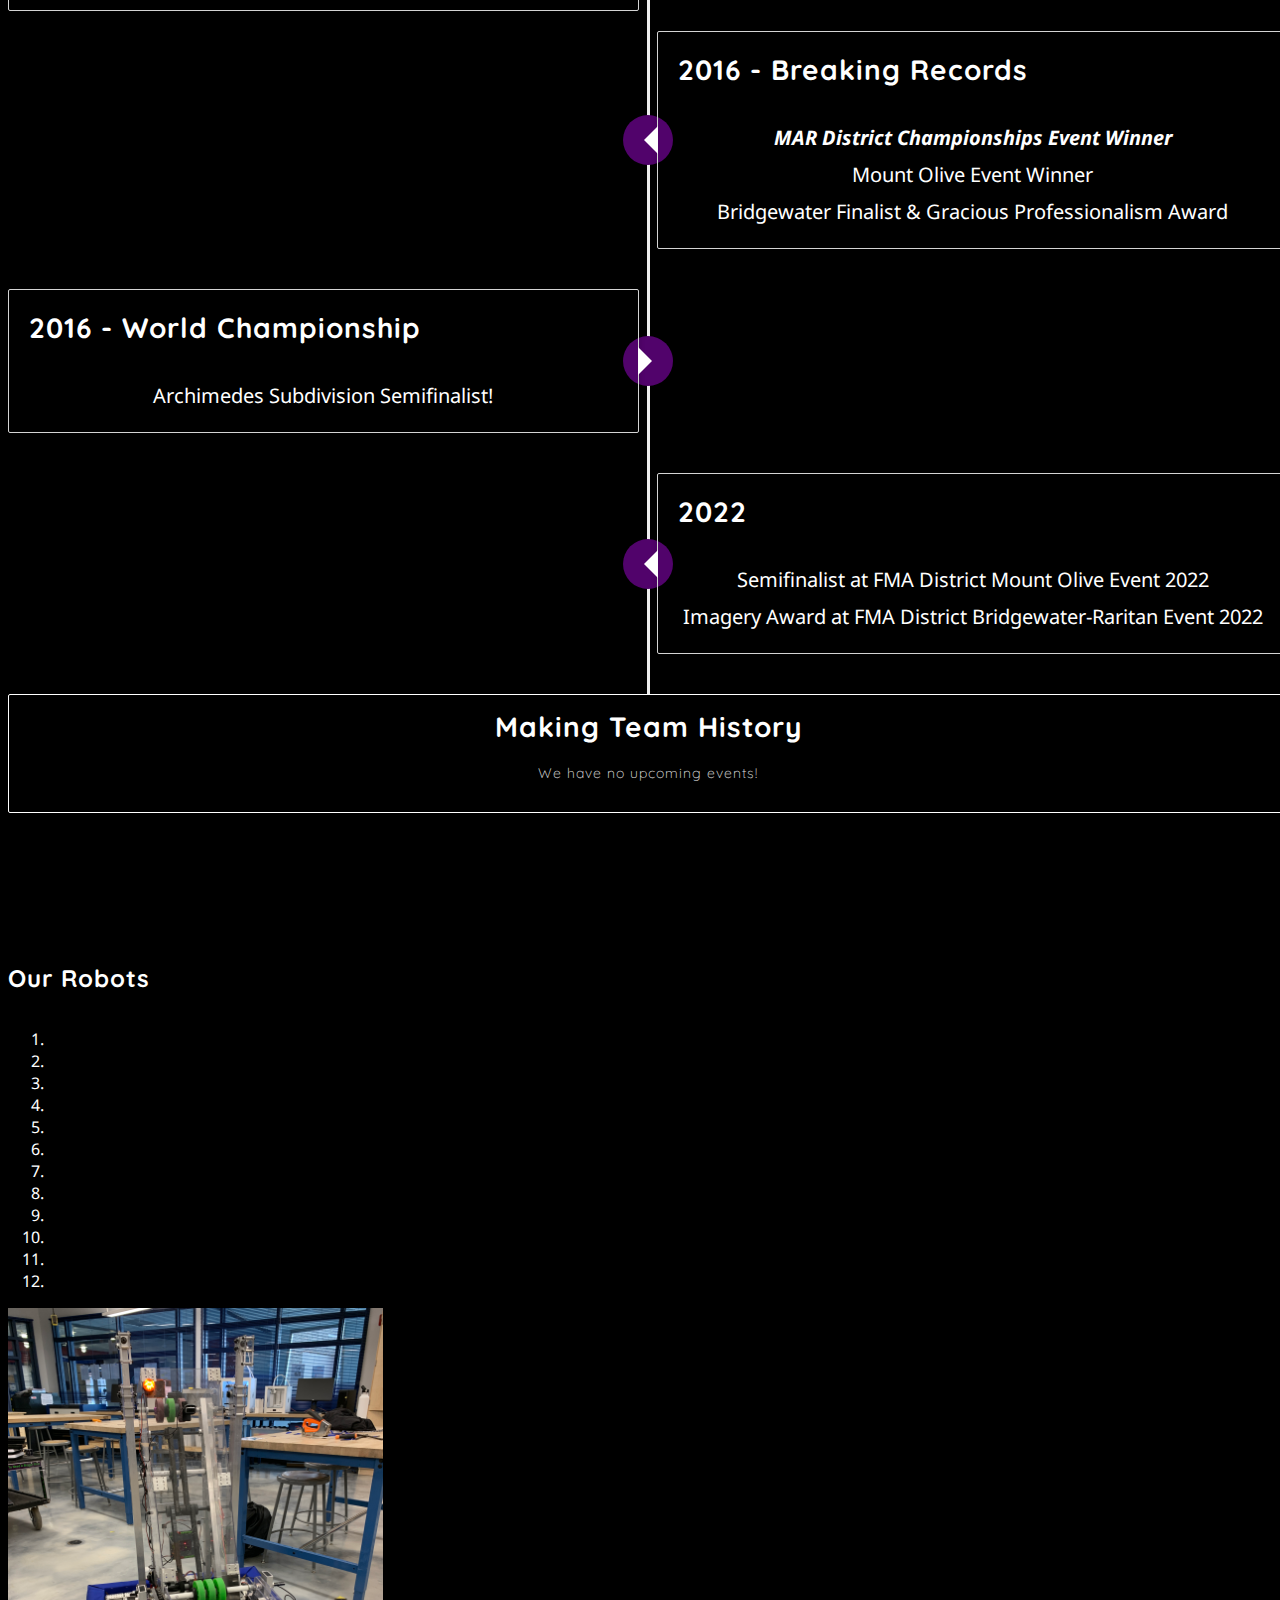
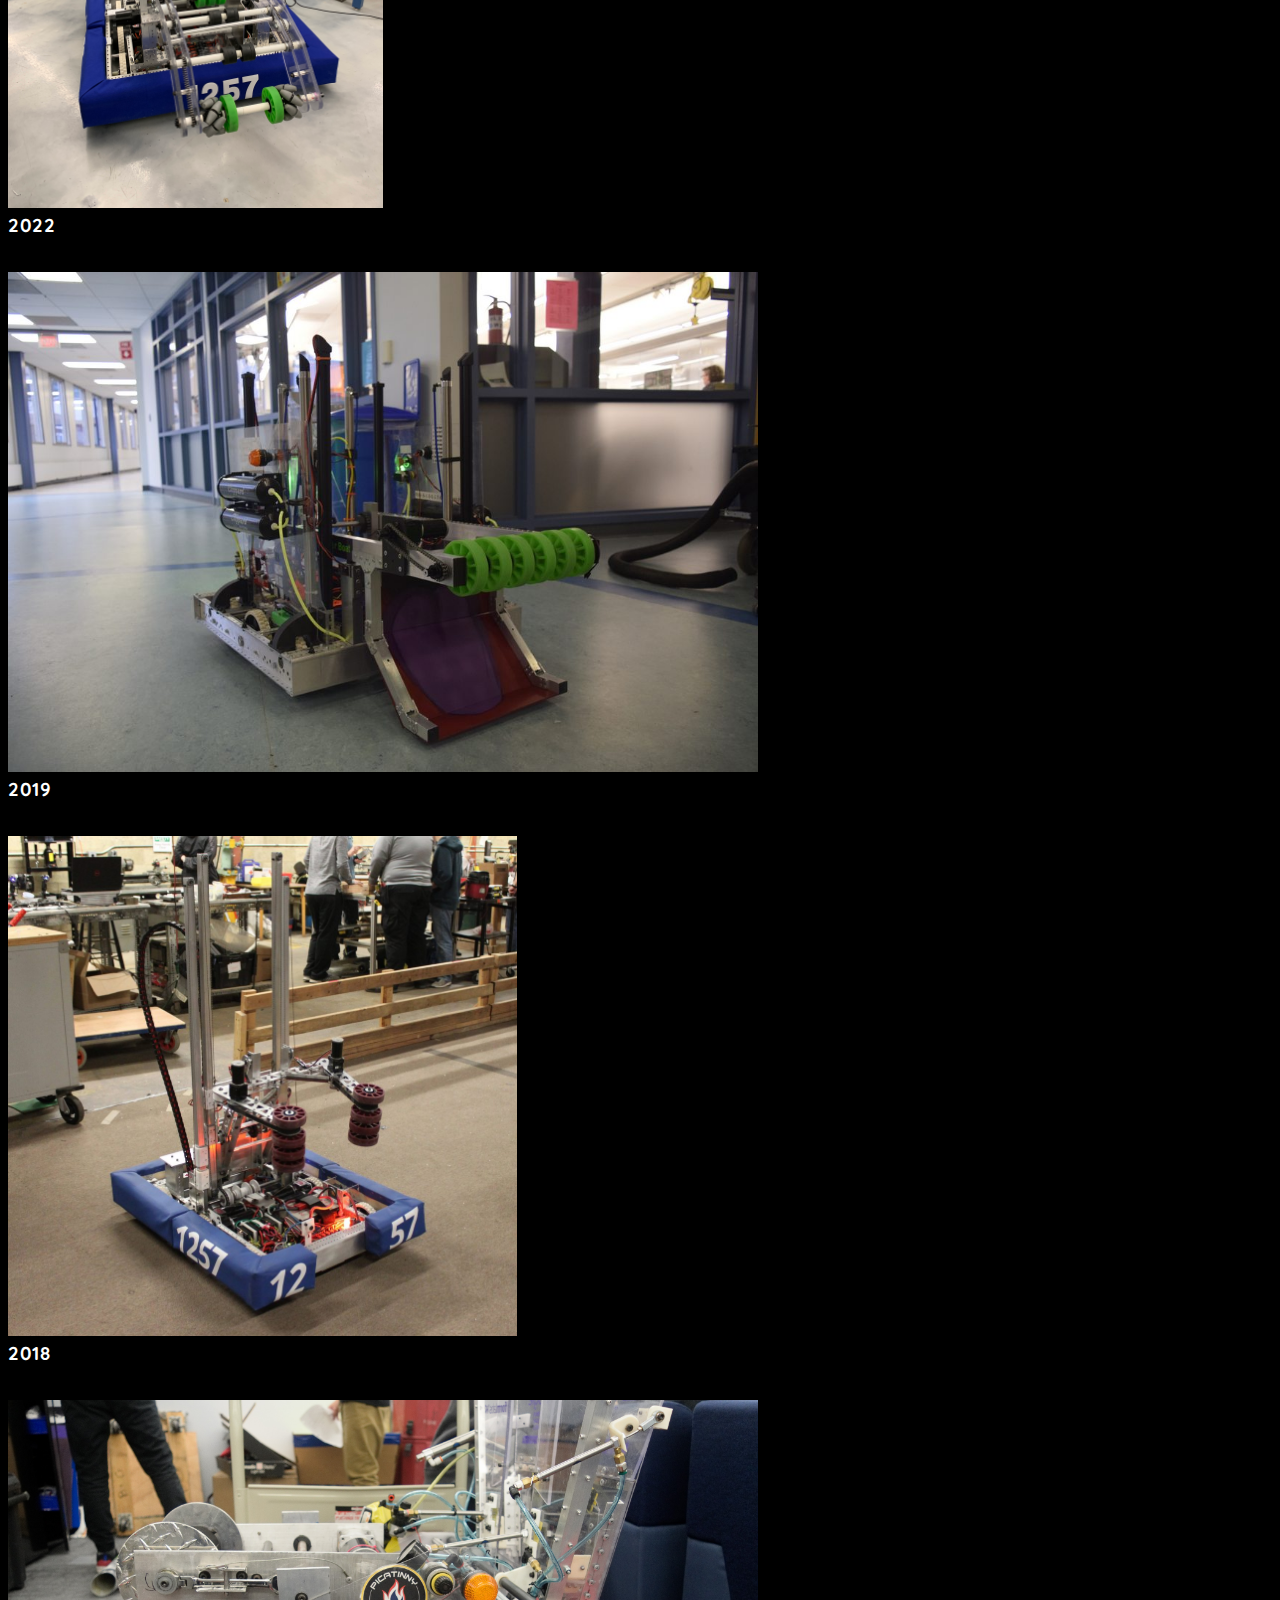
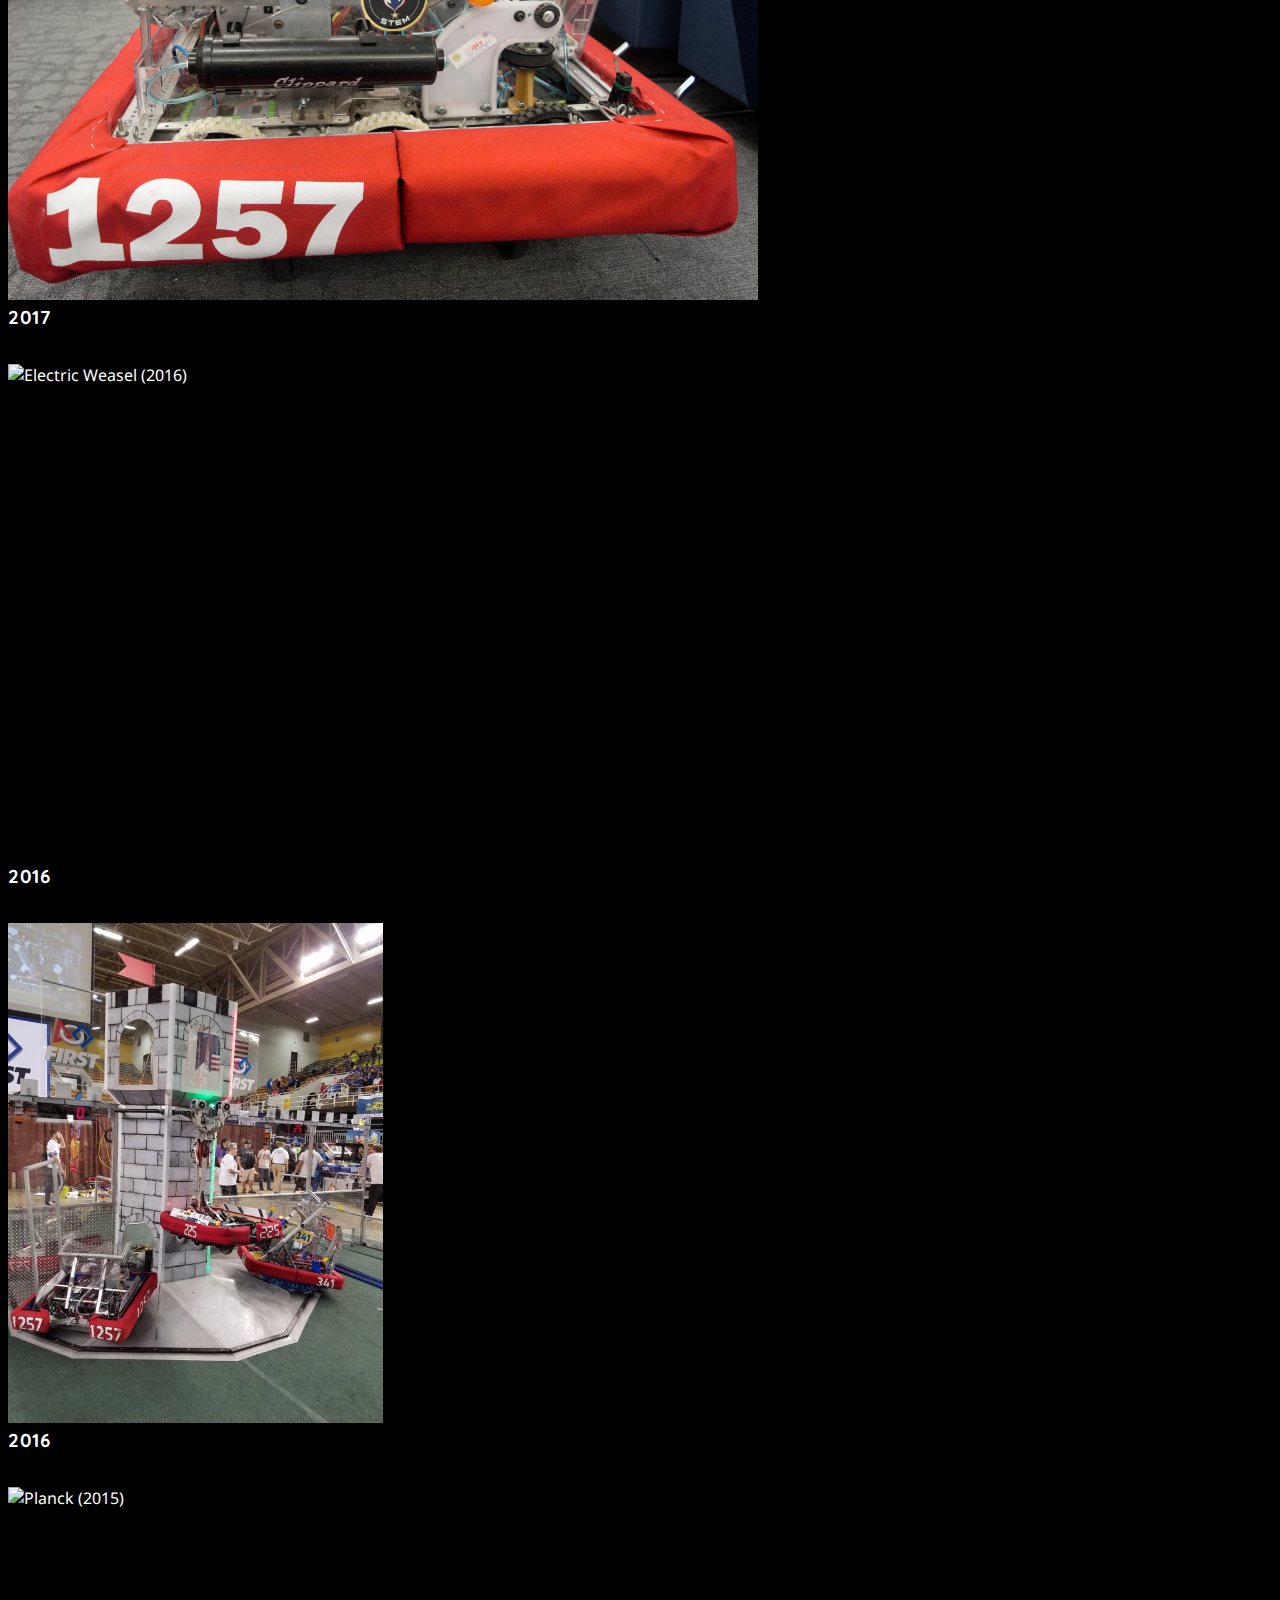
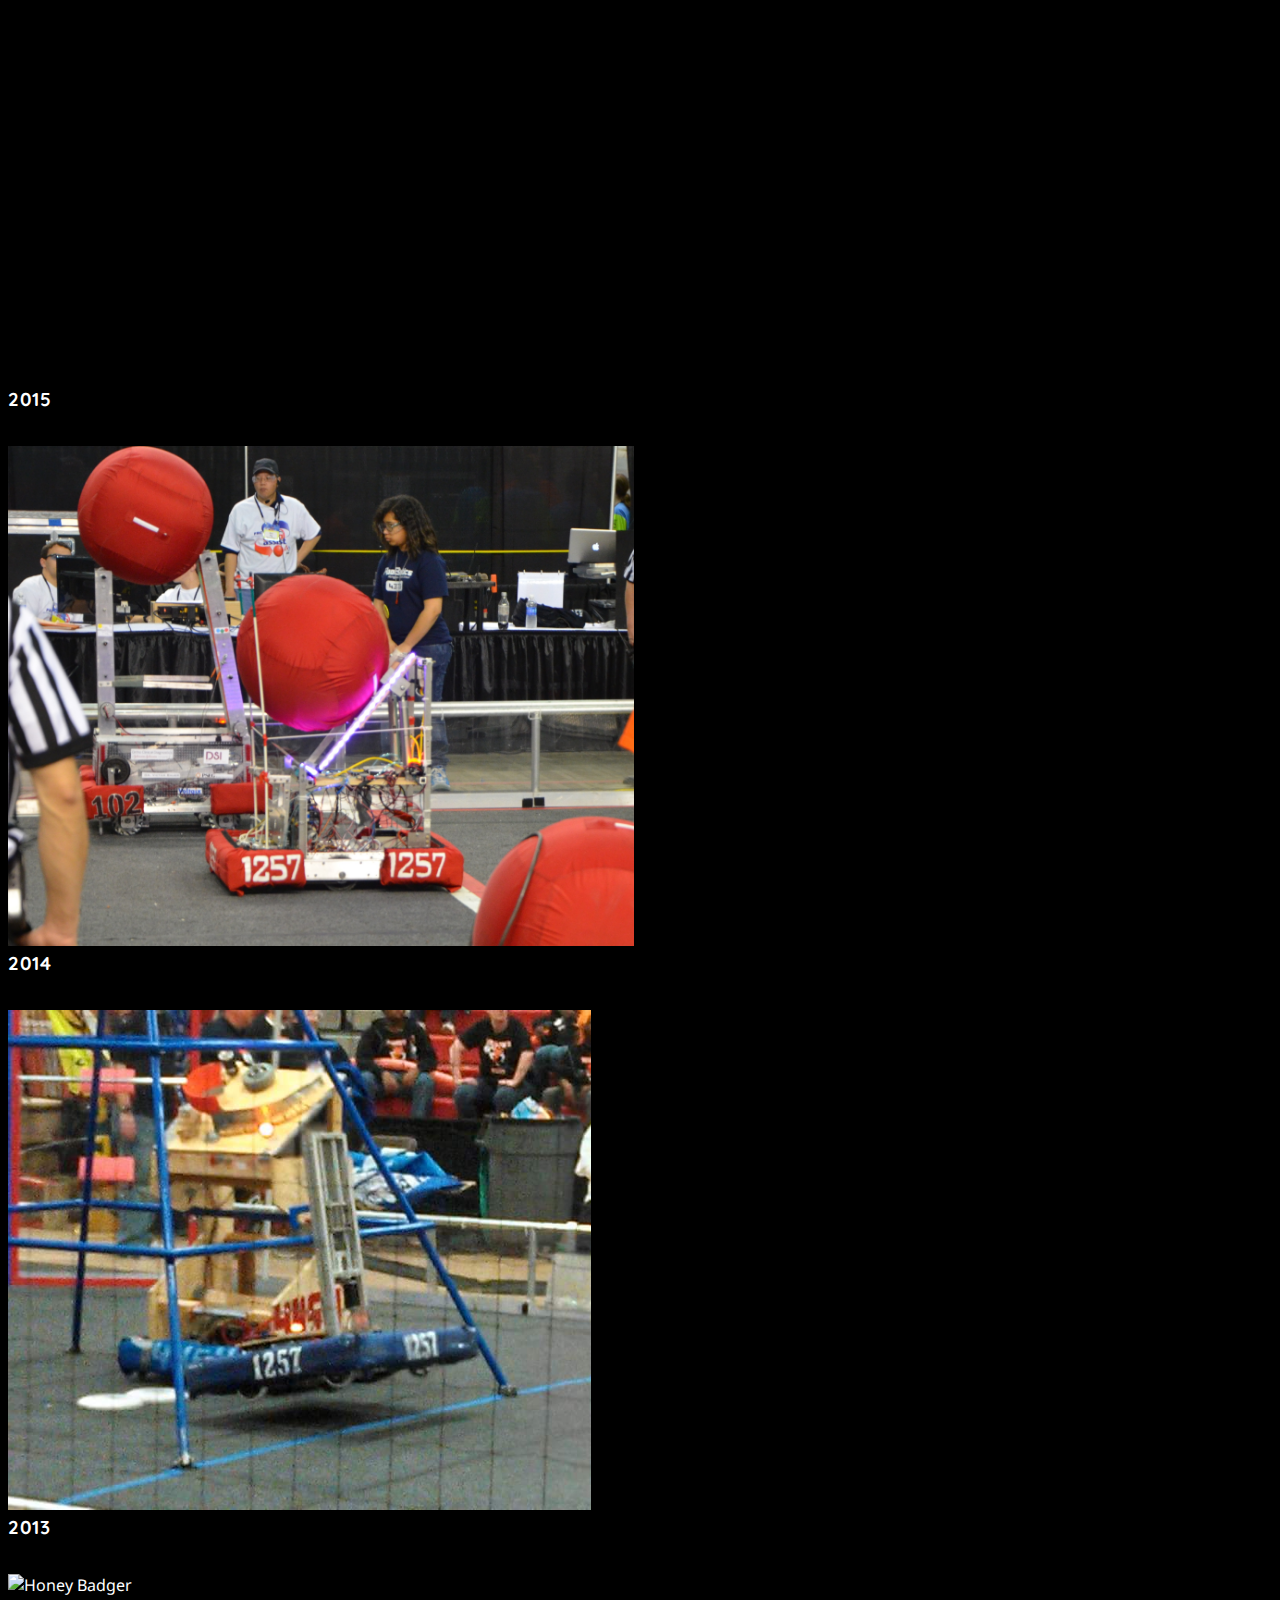
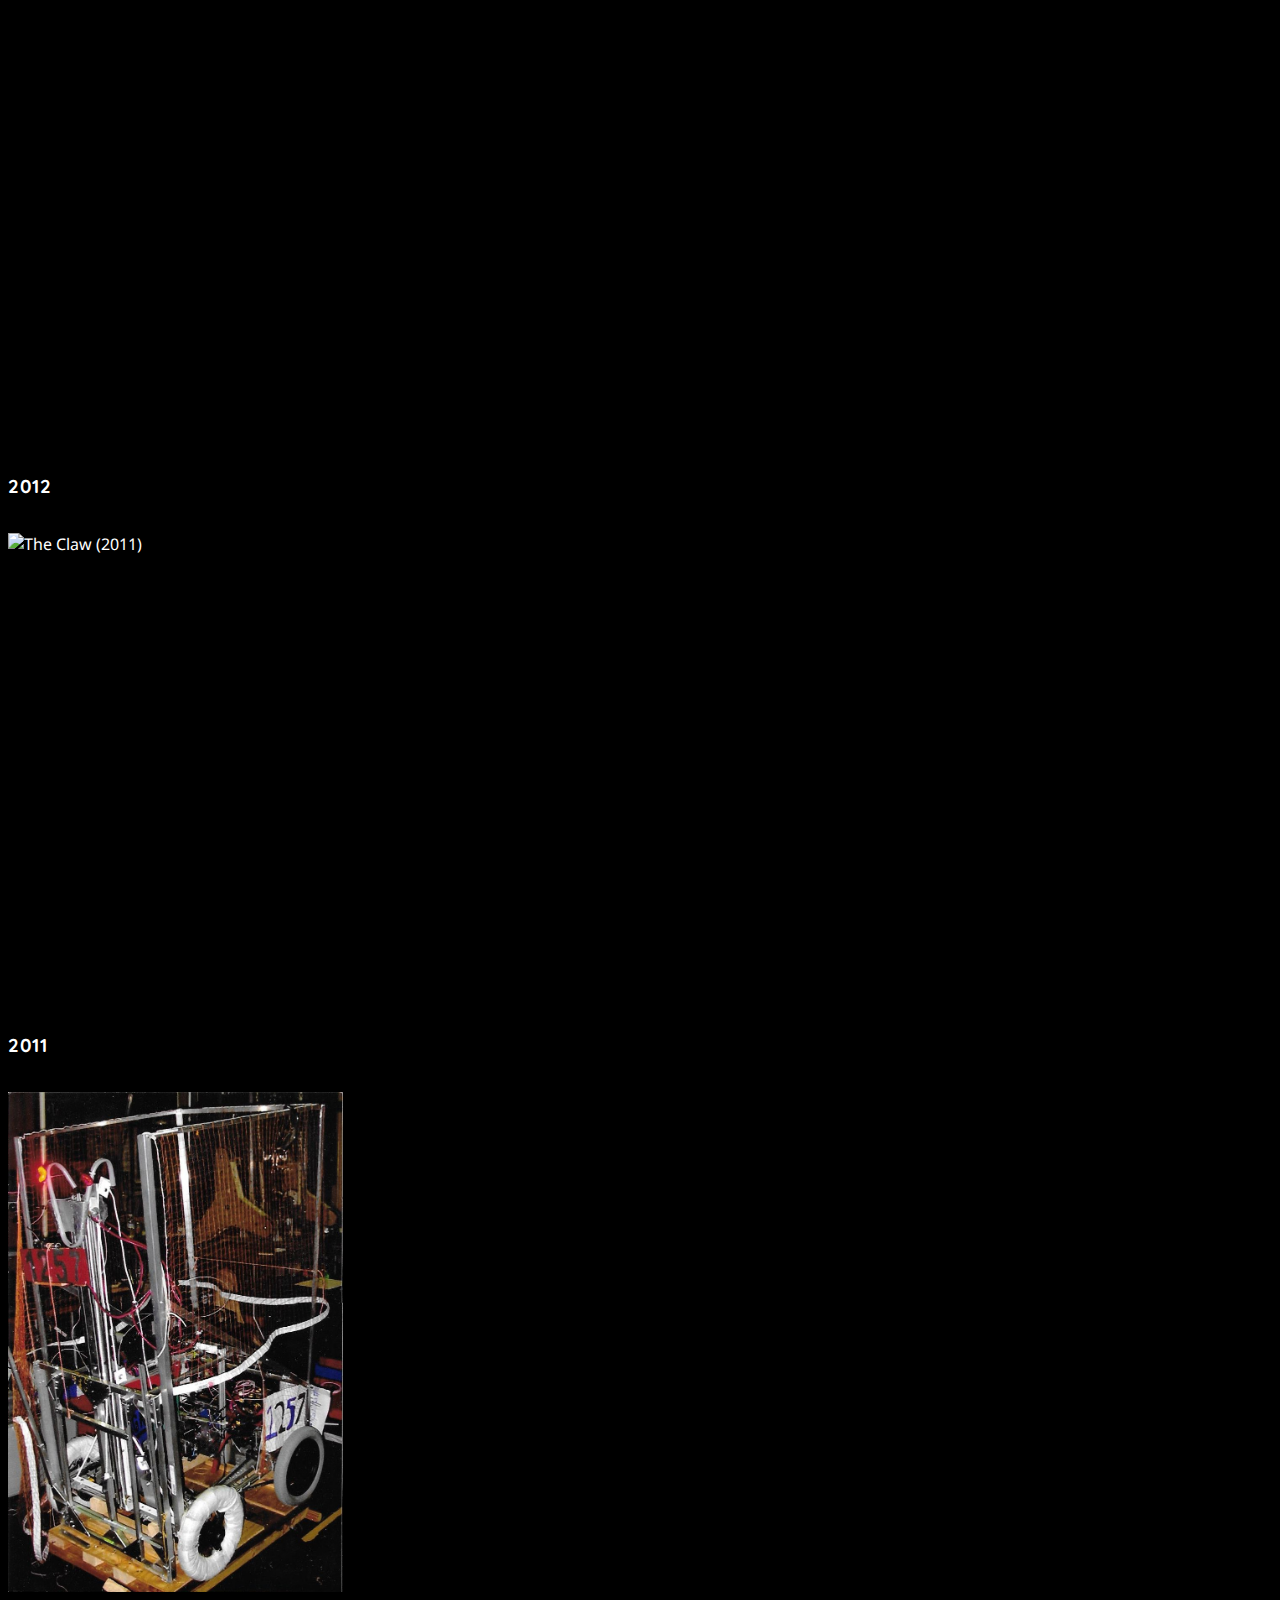
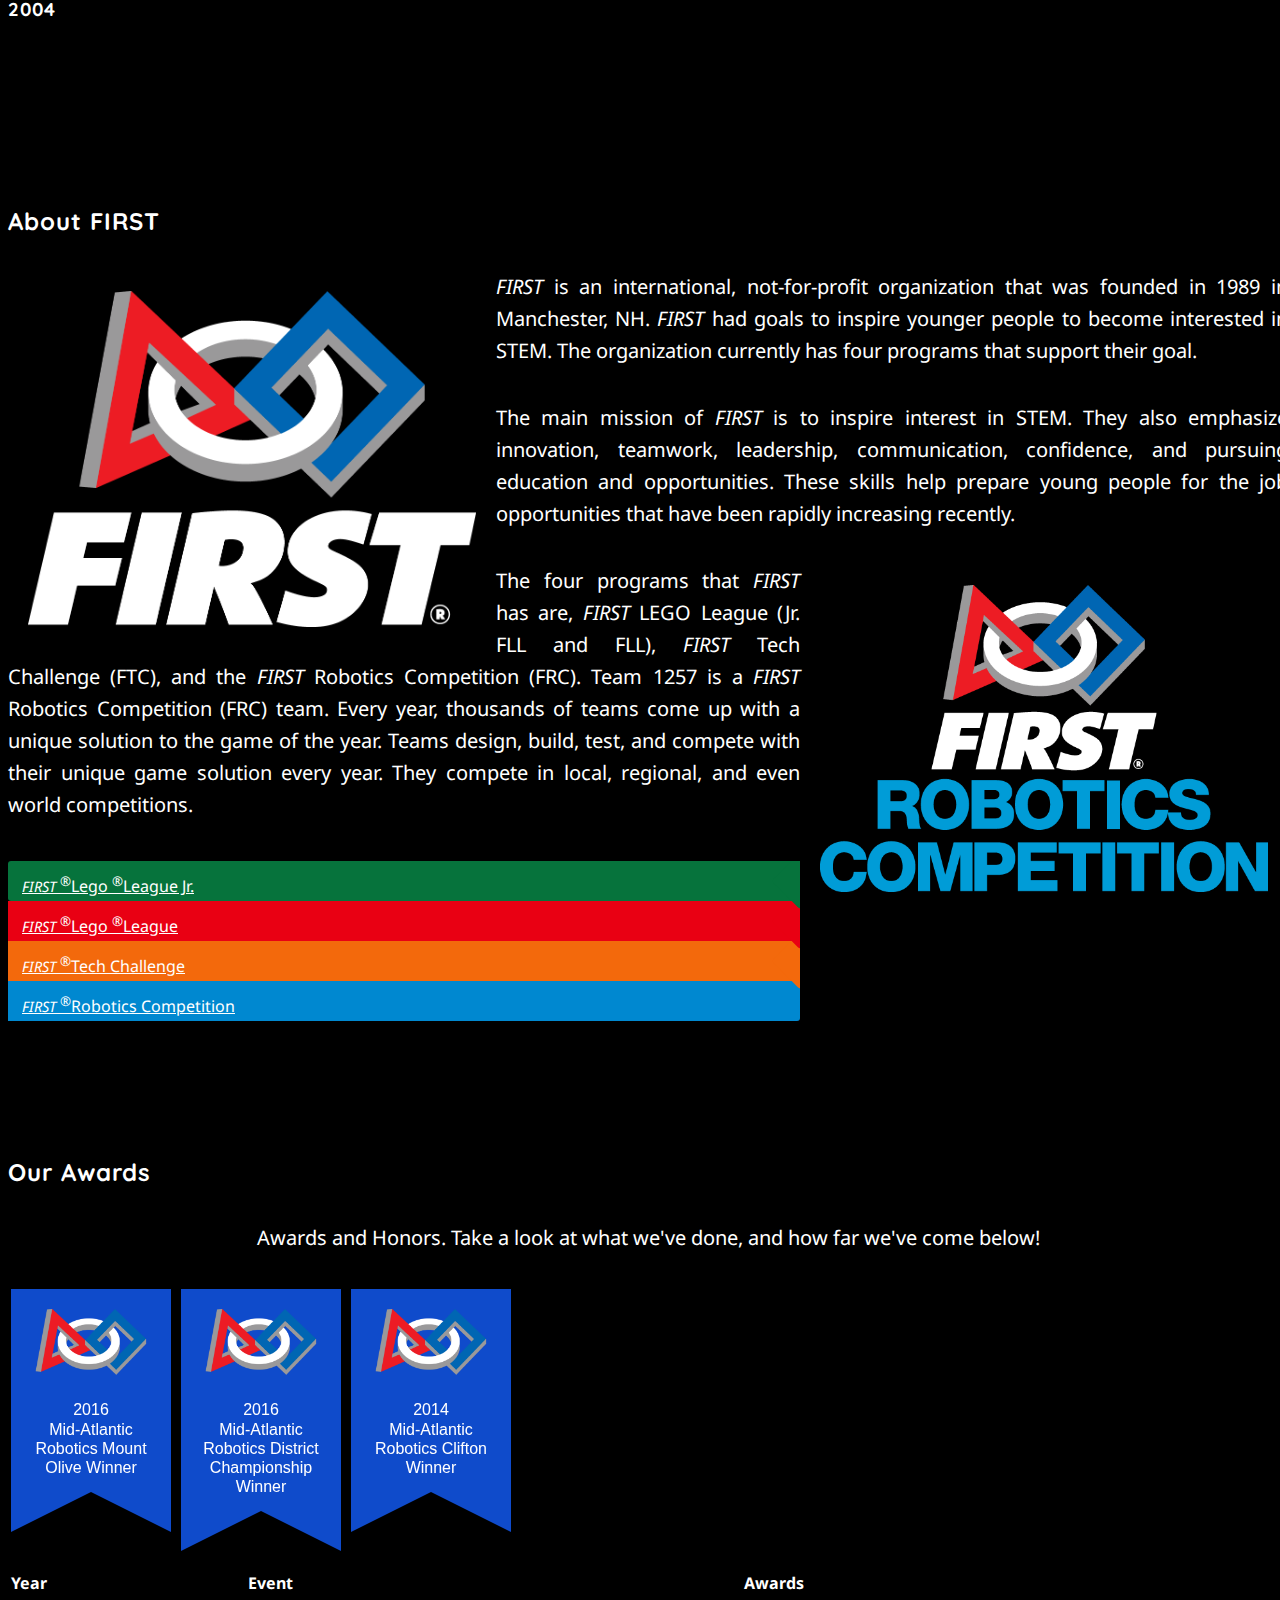
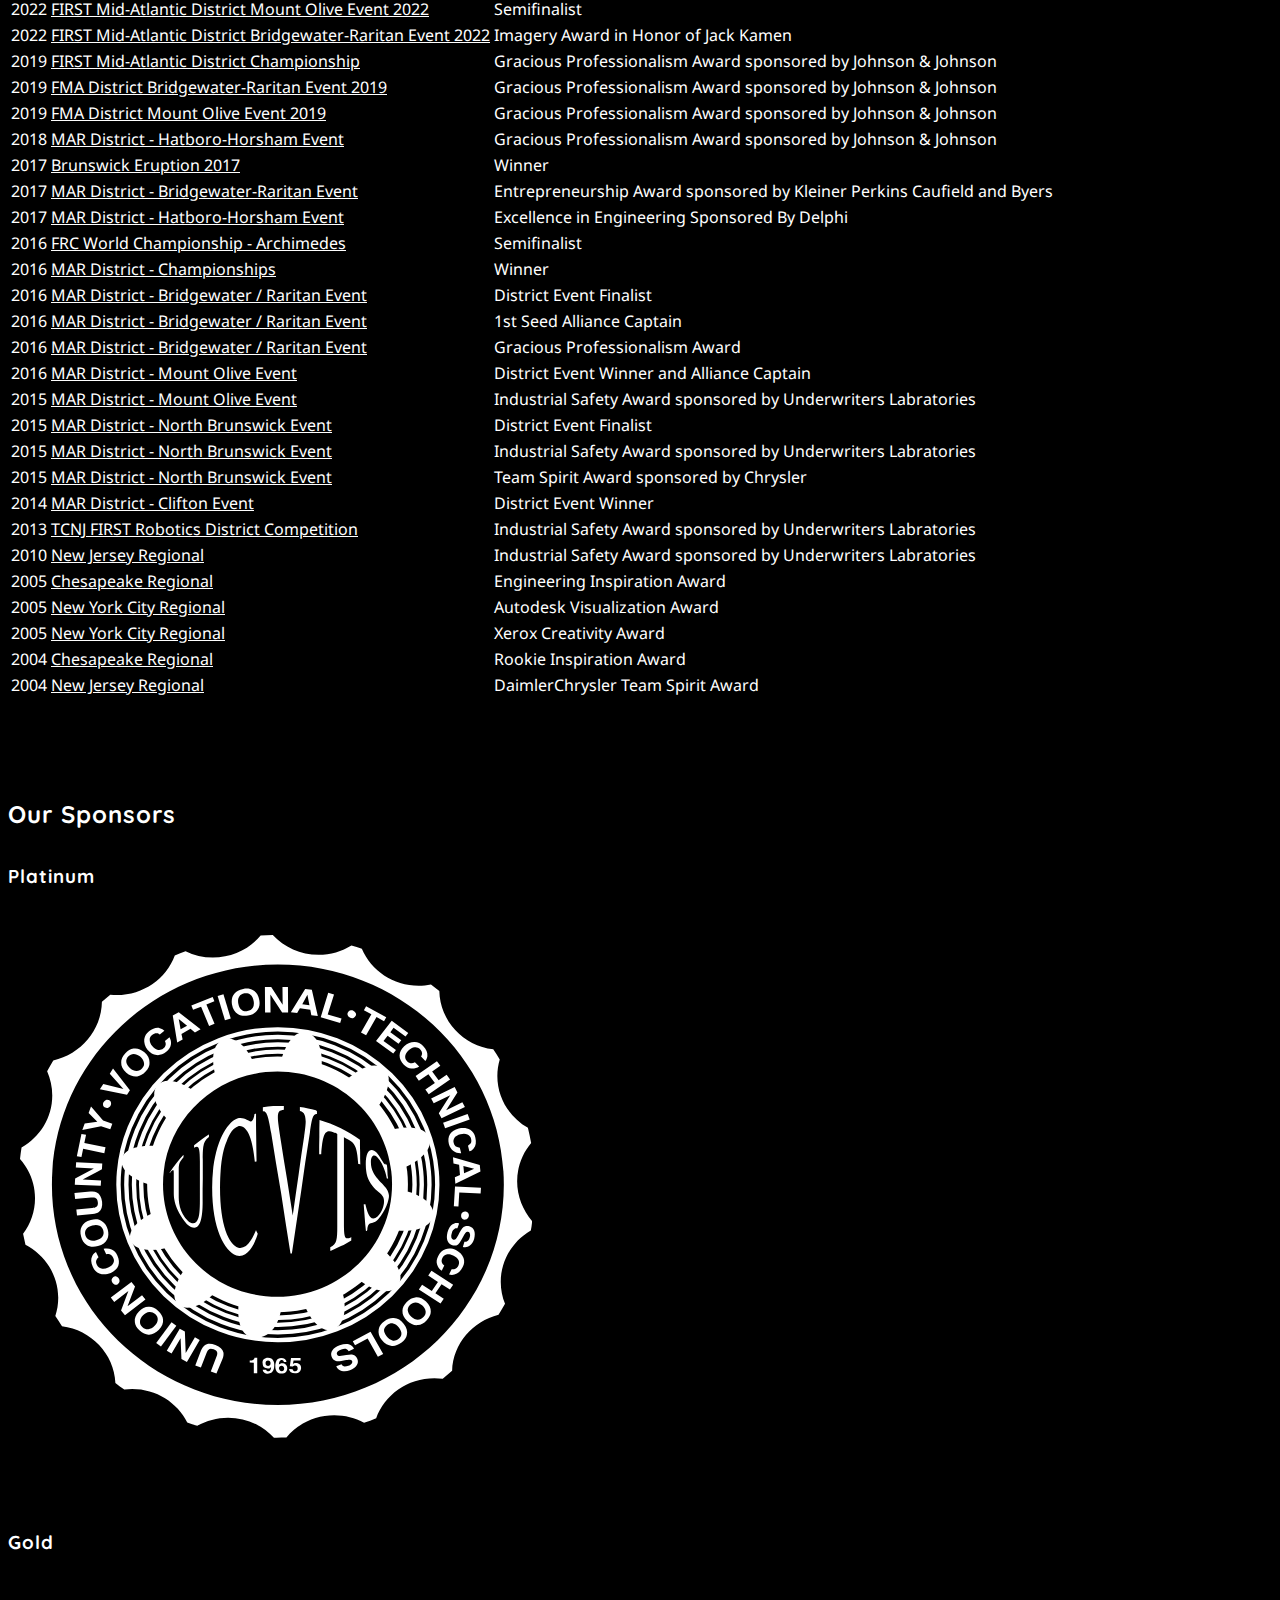
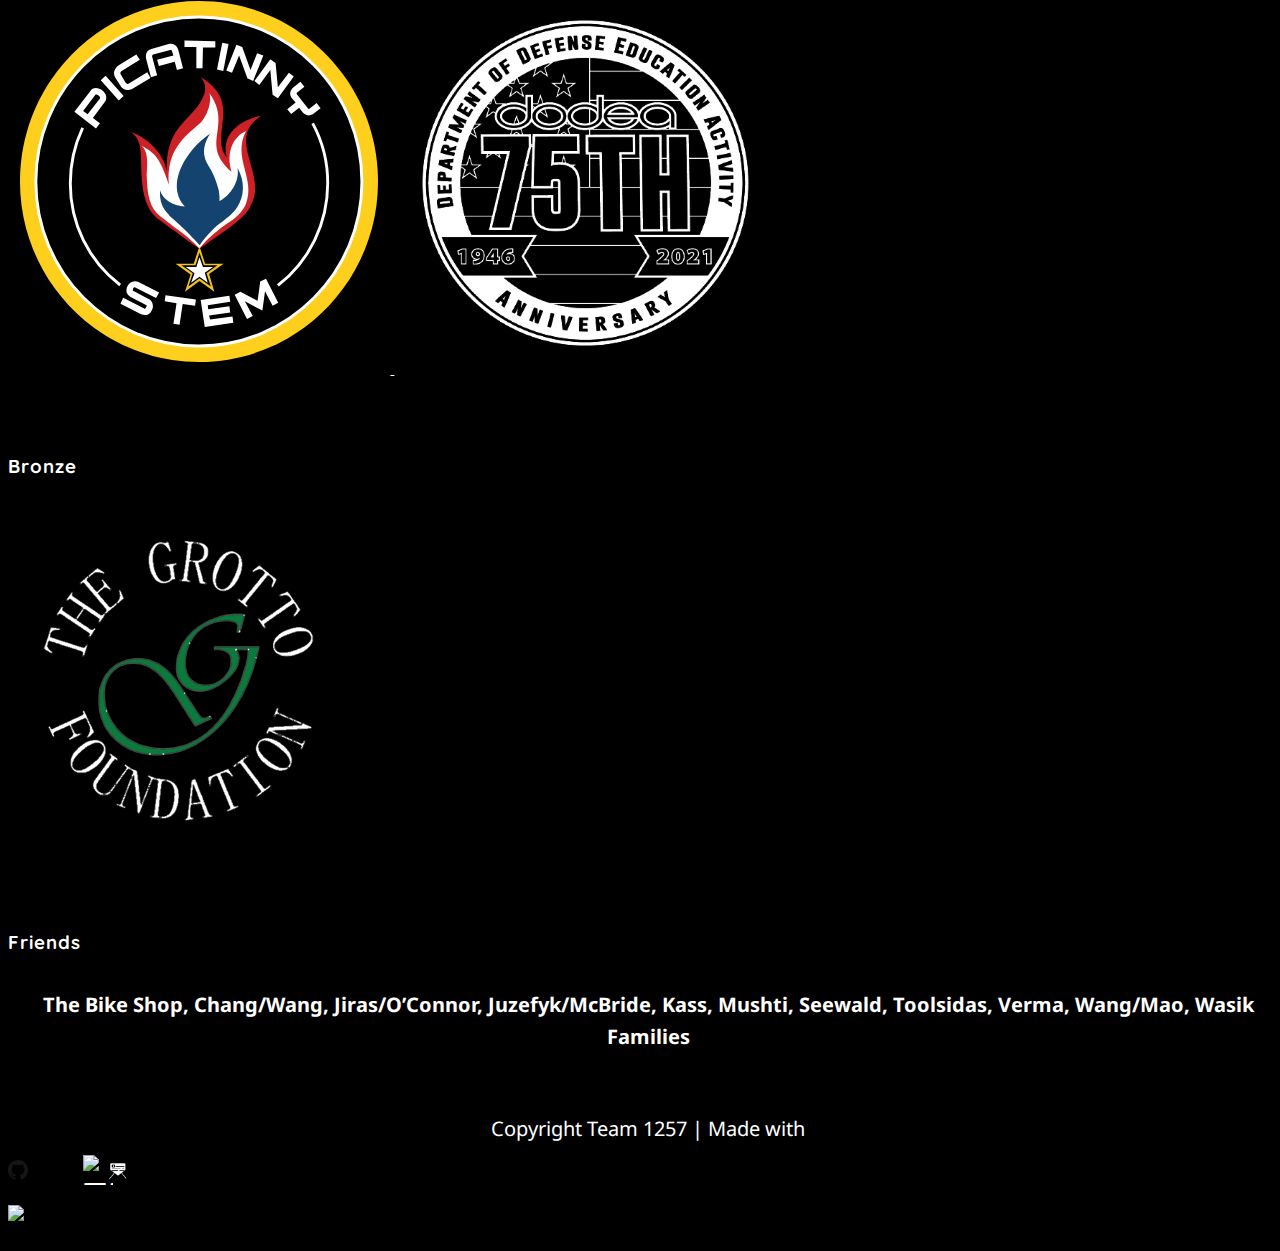
==== commit ca80cceb: "fixed misspelled name" ====
--- a/index.html
+++ b/index.html
@@ -766,7 +766,7 @@
                         </section>
                         <section class="sponsor-section">
                             <h3 class="sponsor-class">Friends</h3>
-                            <p style="text-align: center;"><strong> Bike Shop, Chang/Wang, 
+                            <p style="text-align: center;"><strong>The Bike Shop, Chang/Wang, 
                                 Jiras/O’Connor, Juzefyk/McBride, Kass, Mushti, Seewald, Toolsidas, Verma, Wang/Mao, Wasik Families
                             </strong>
                             </p>
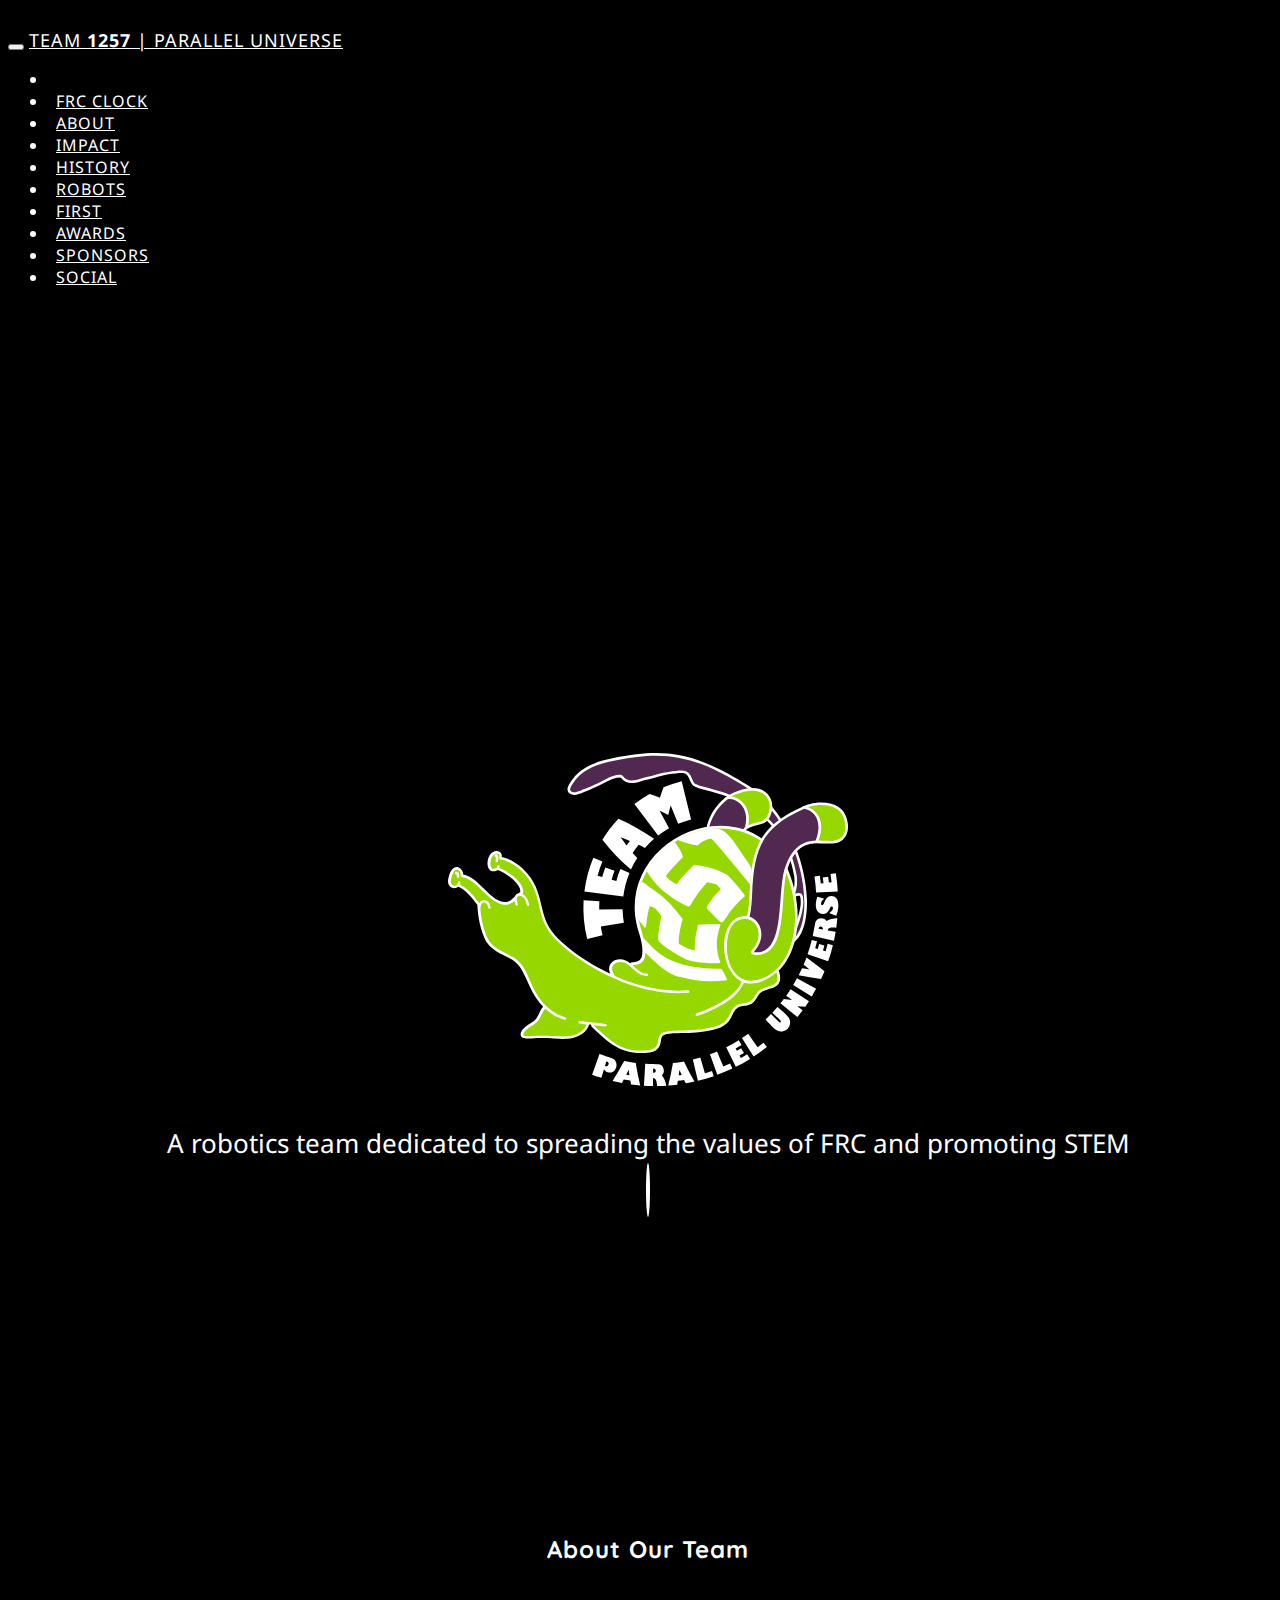
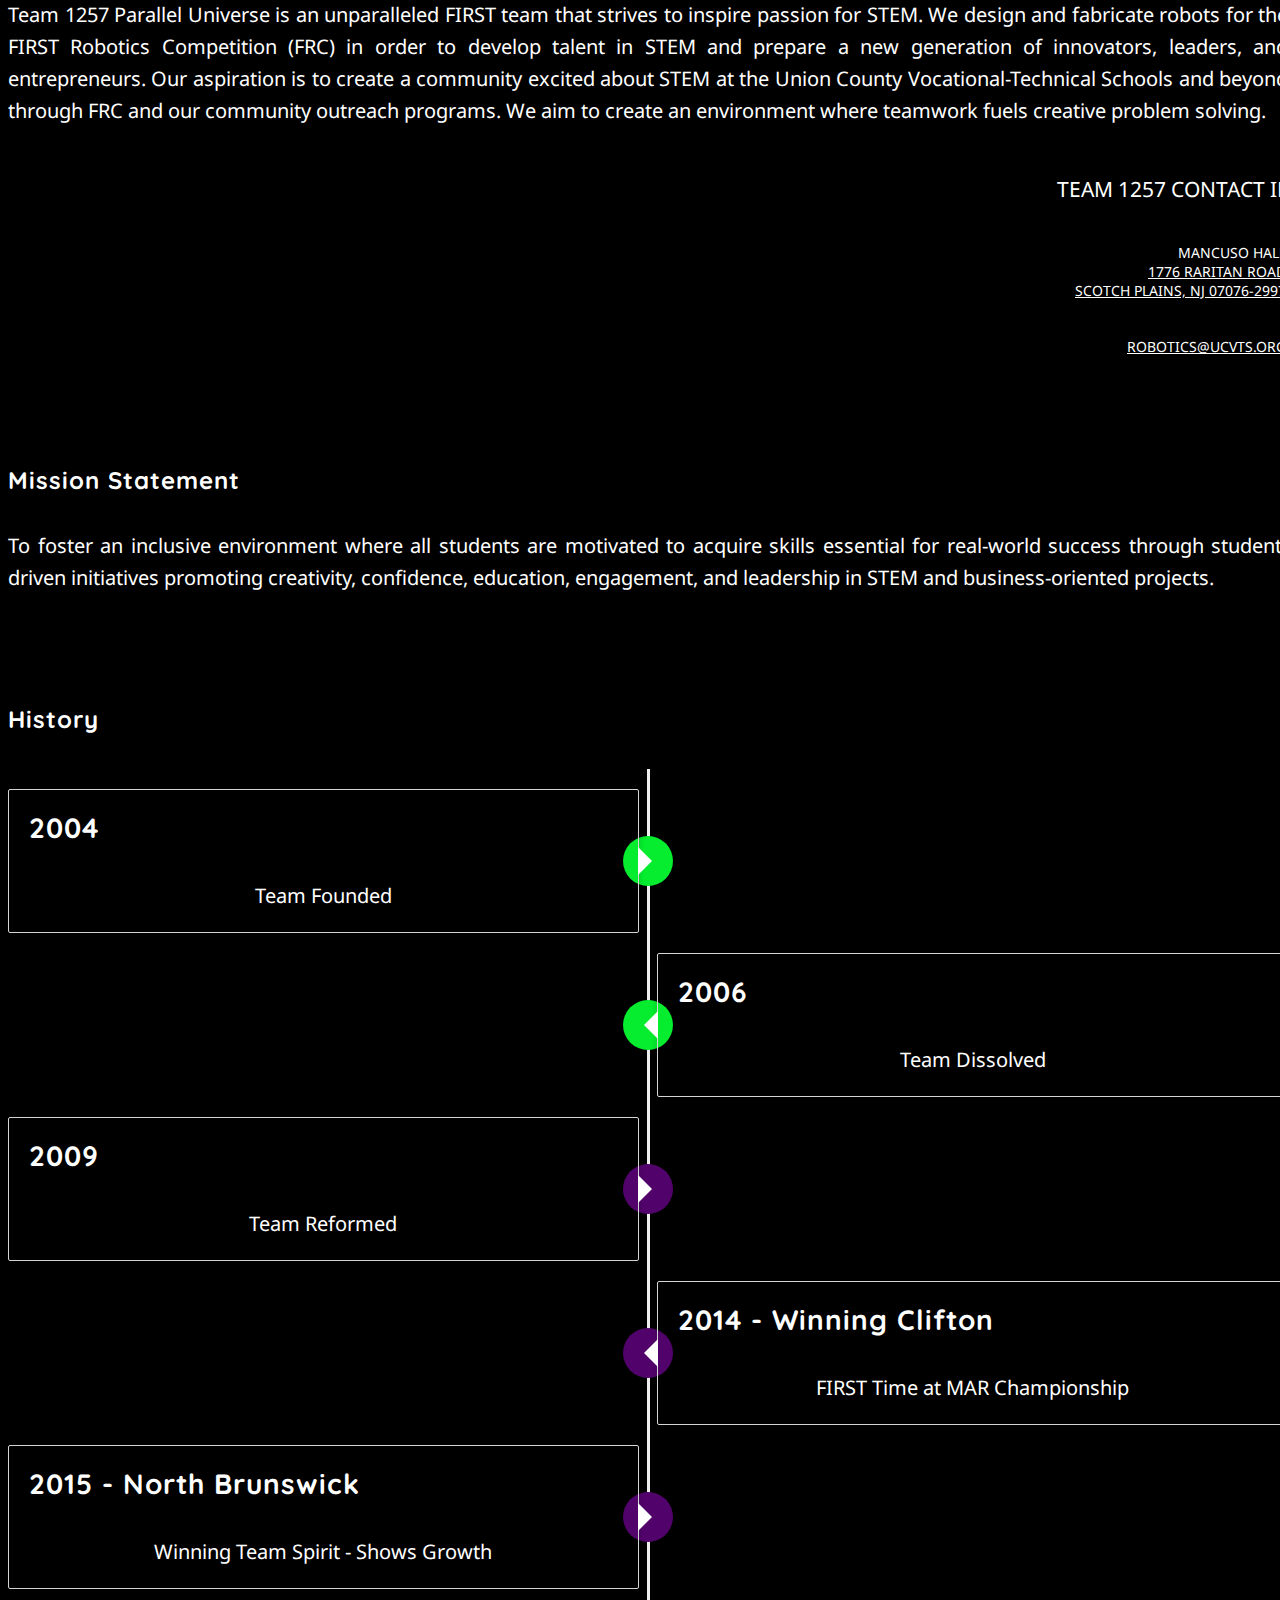
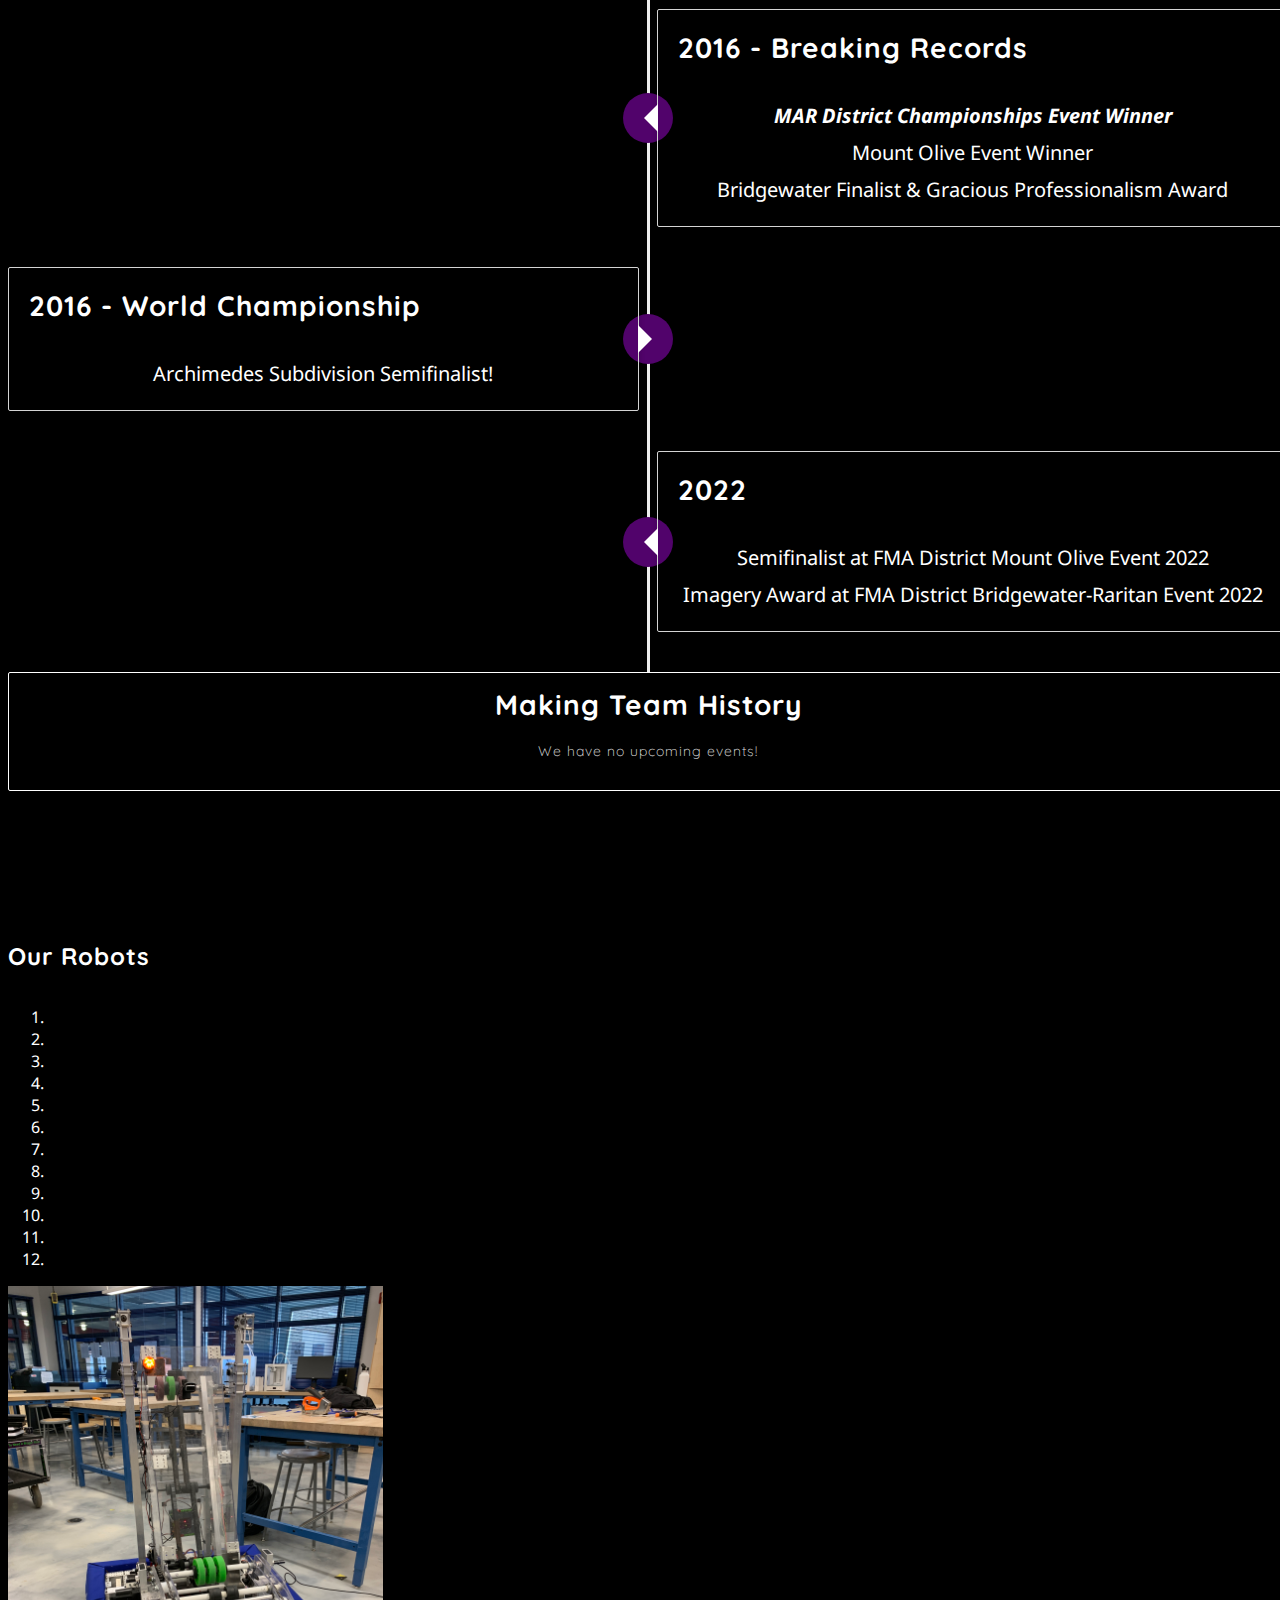
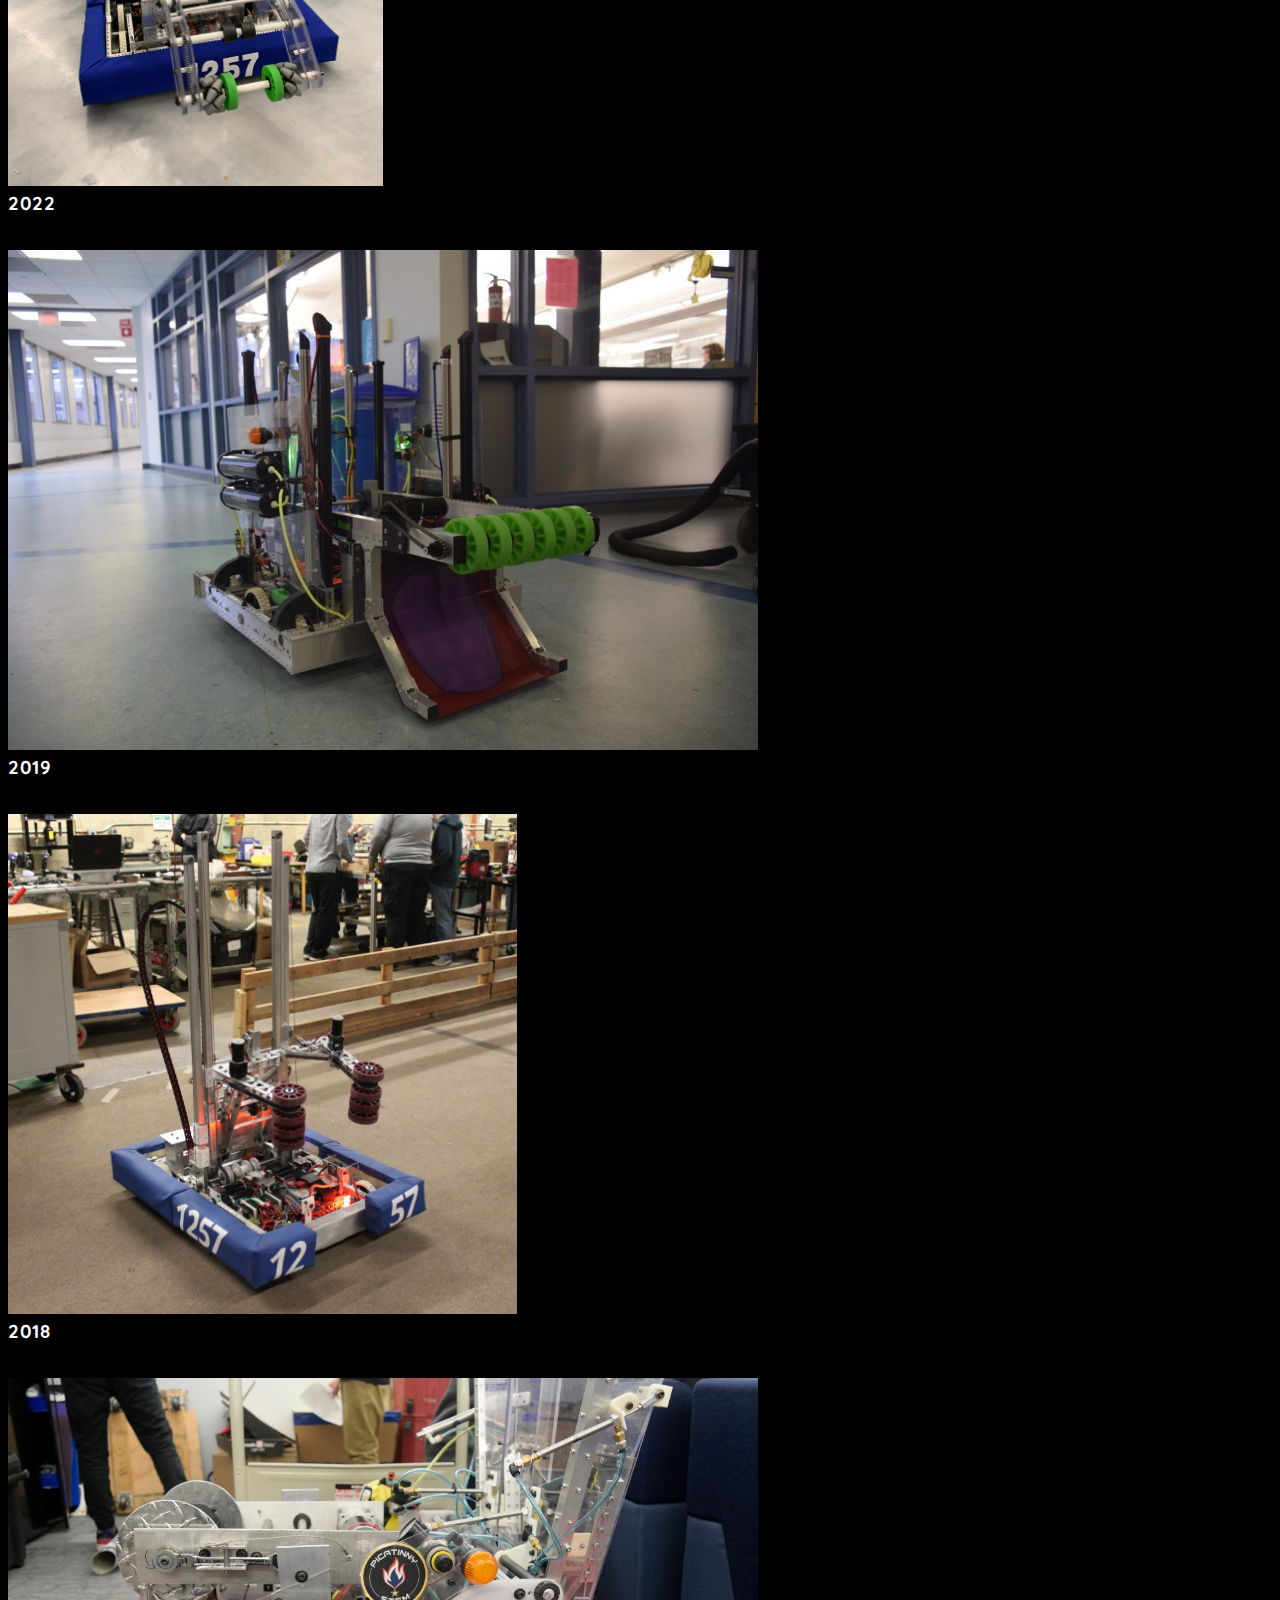
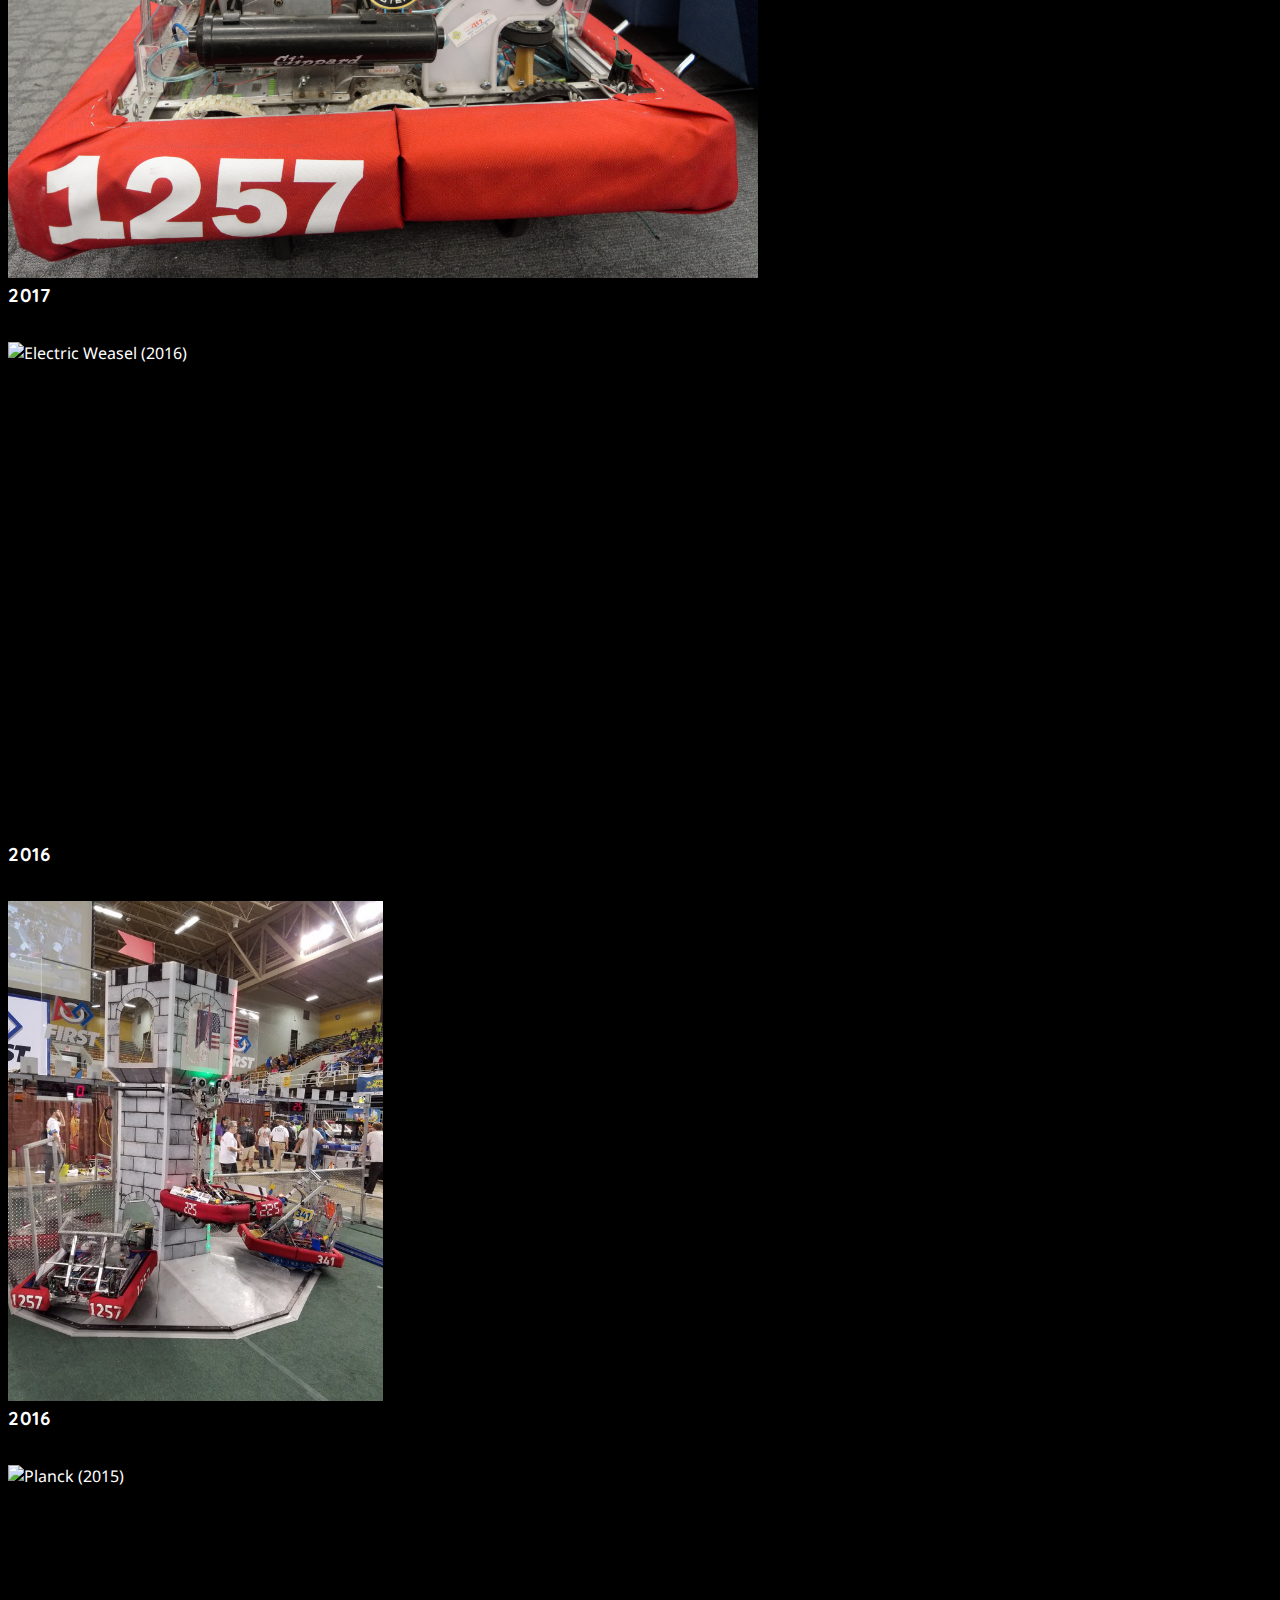
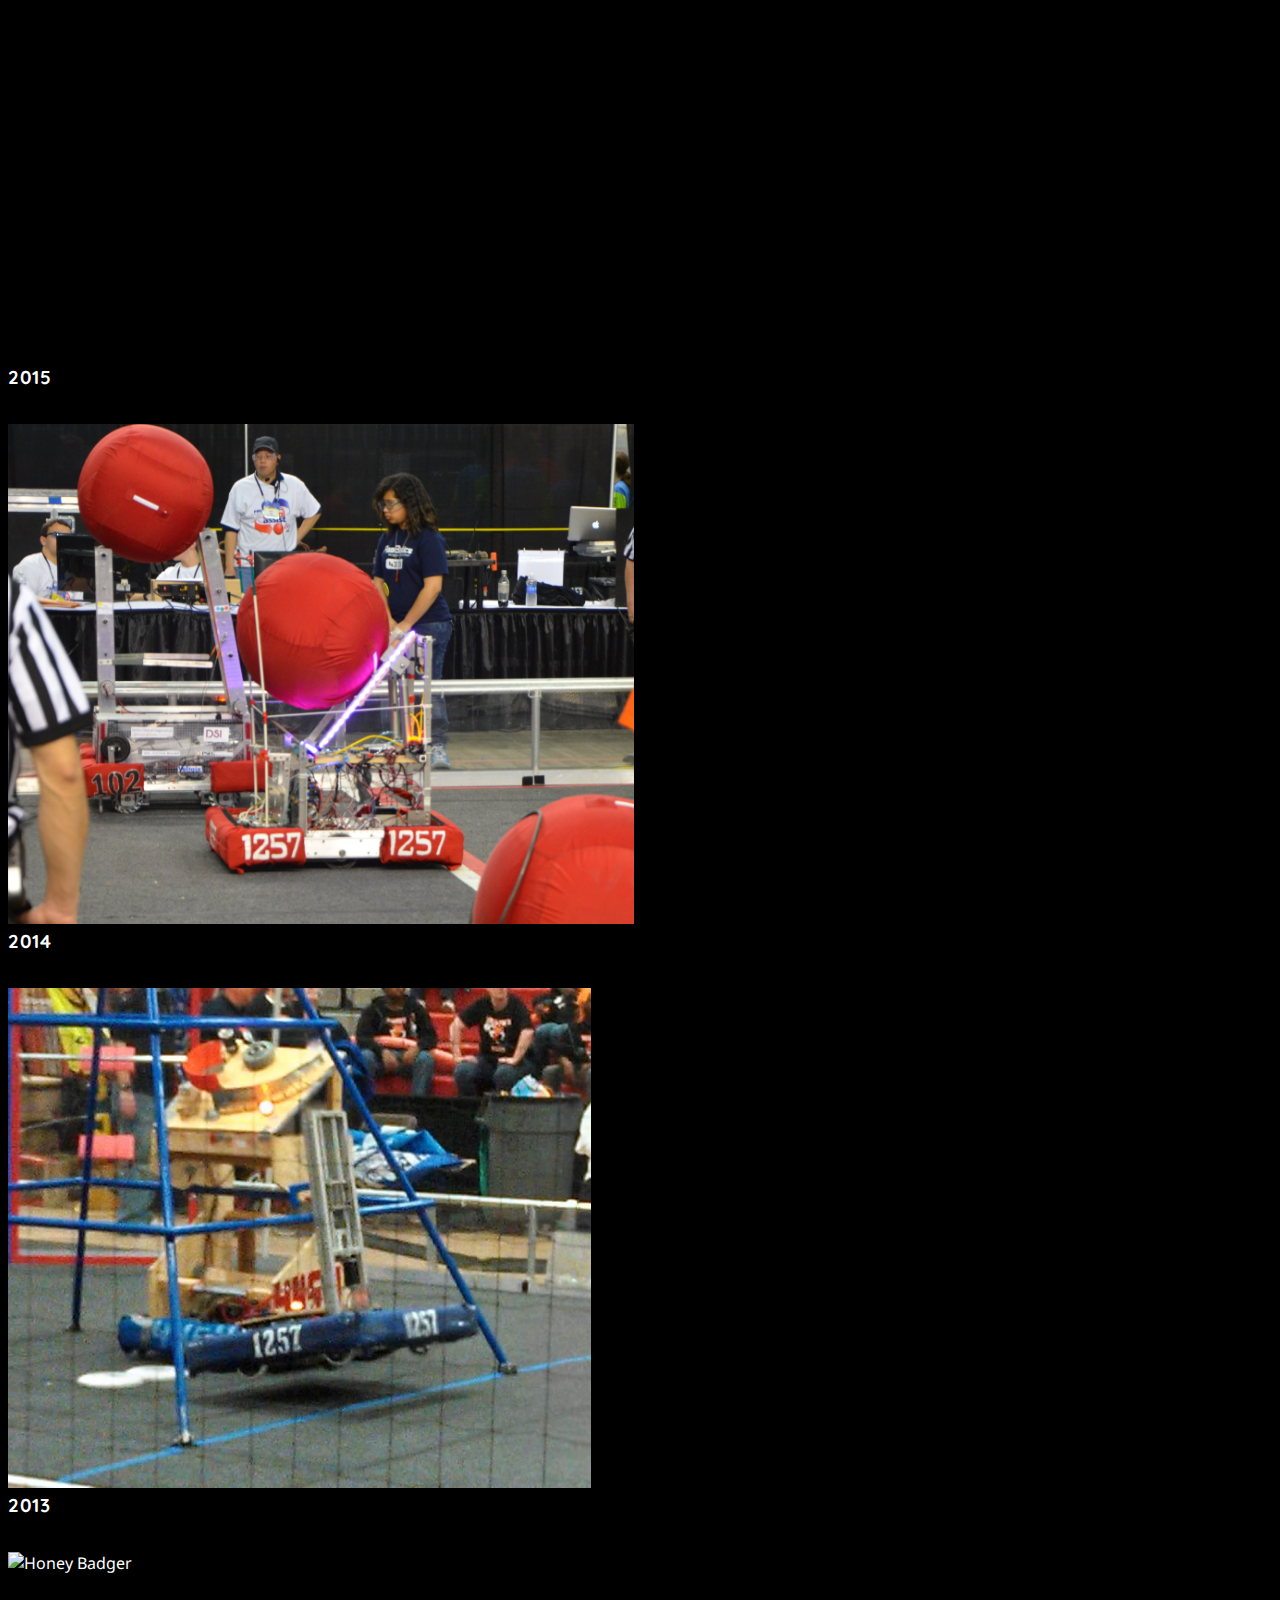
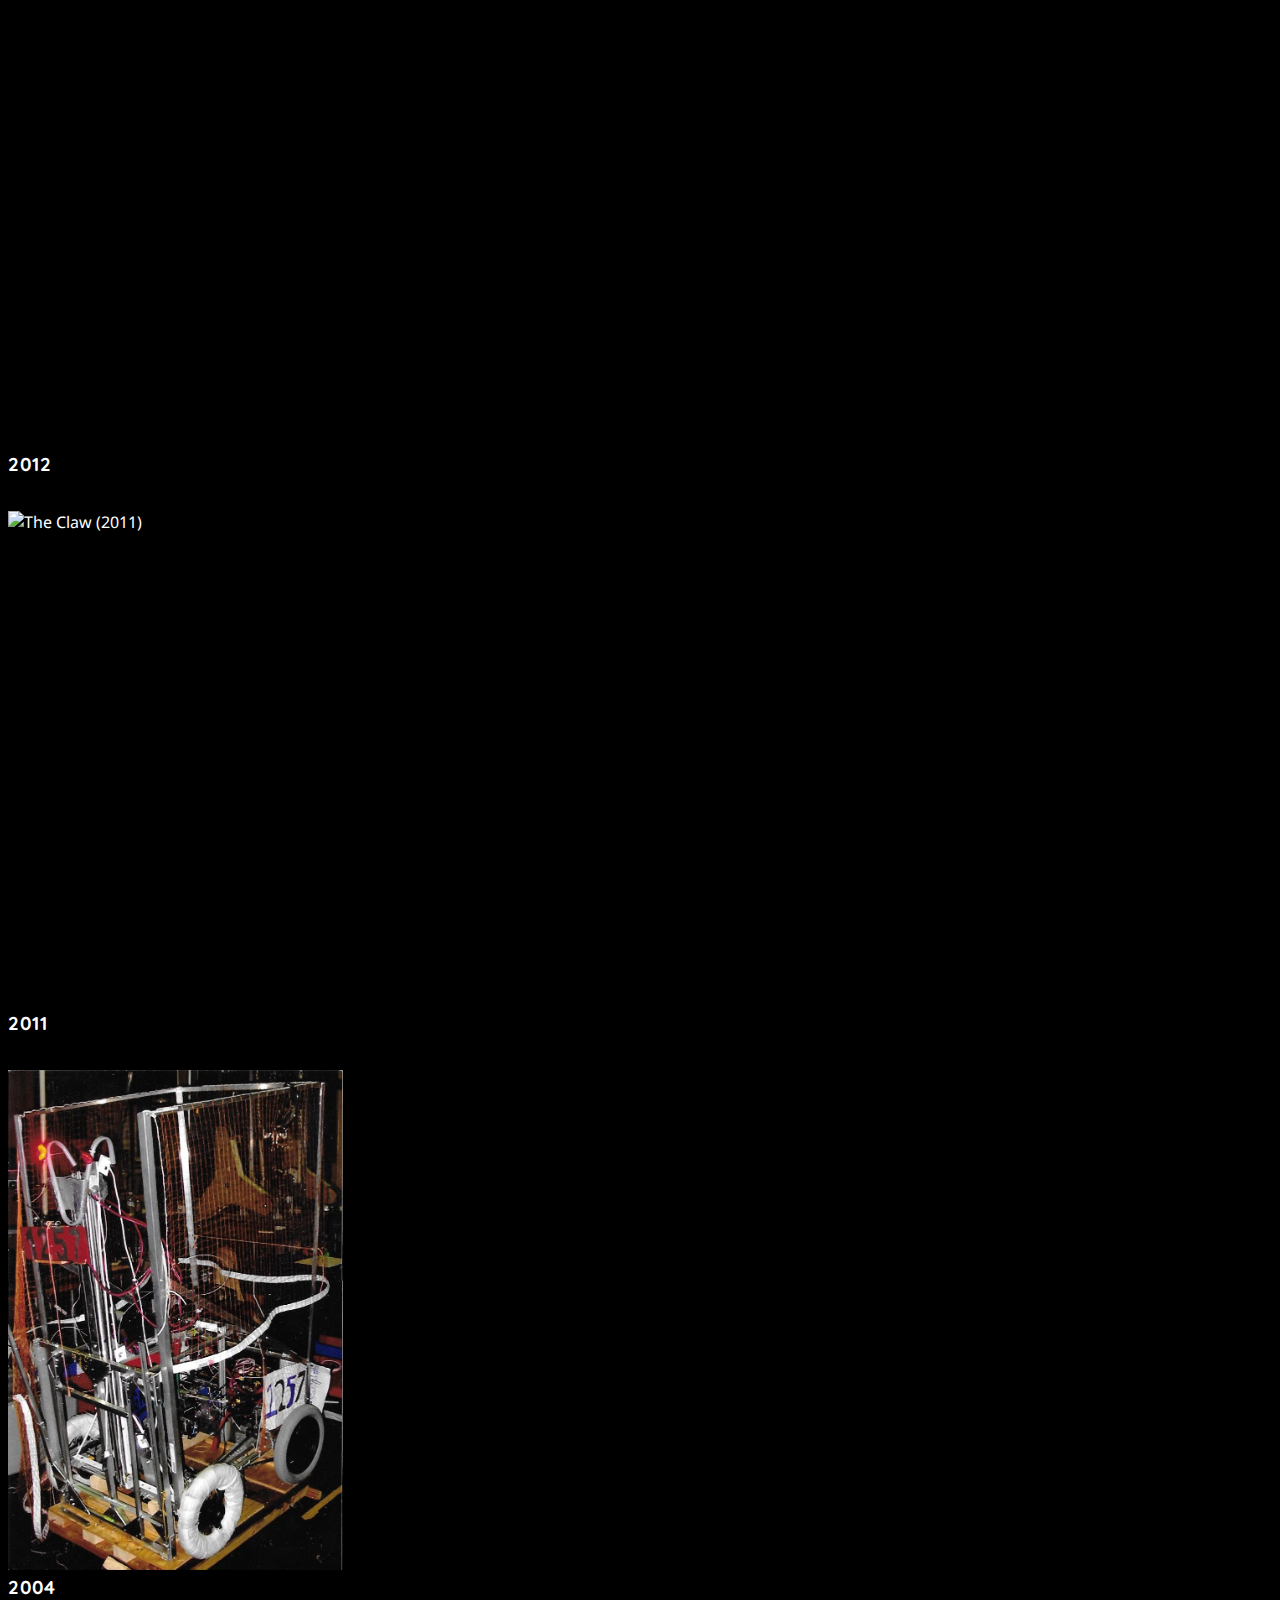
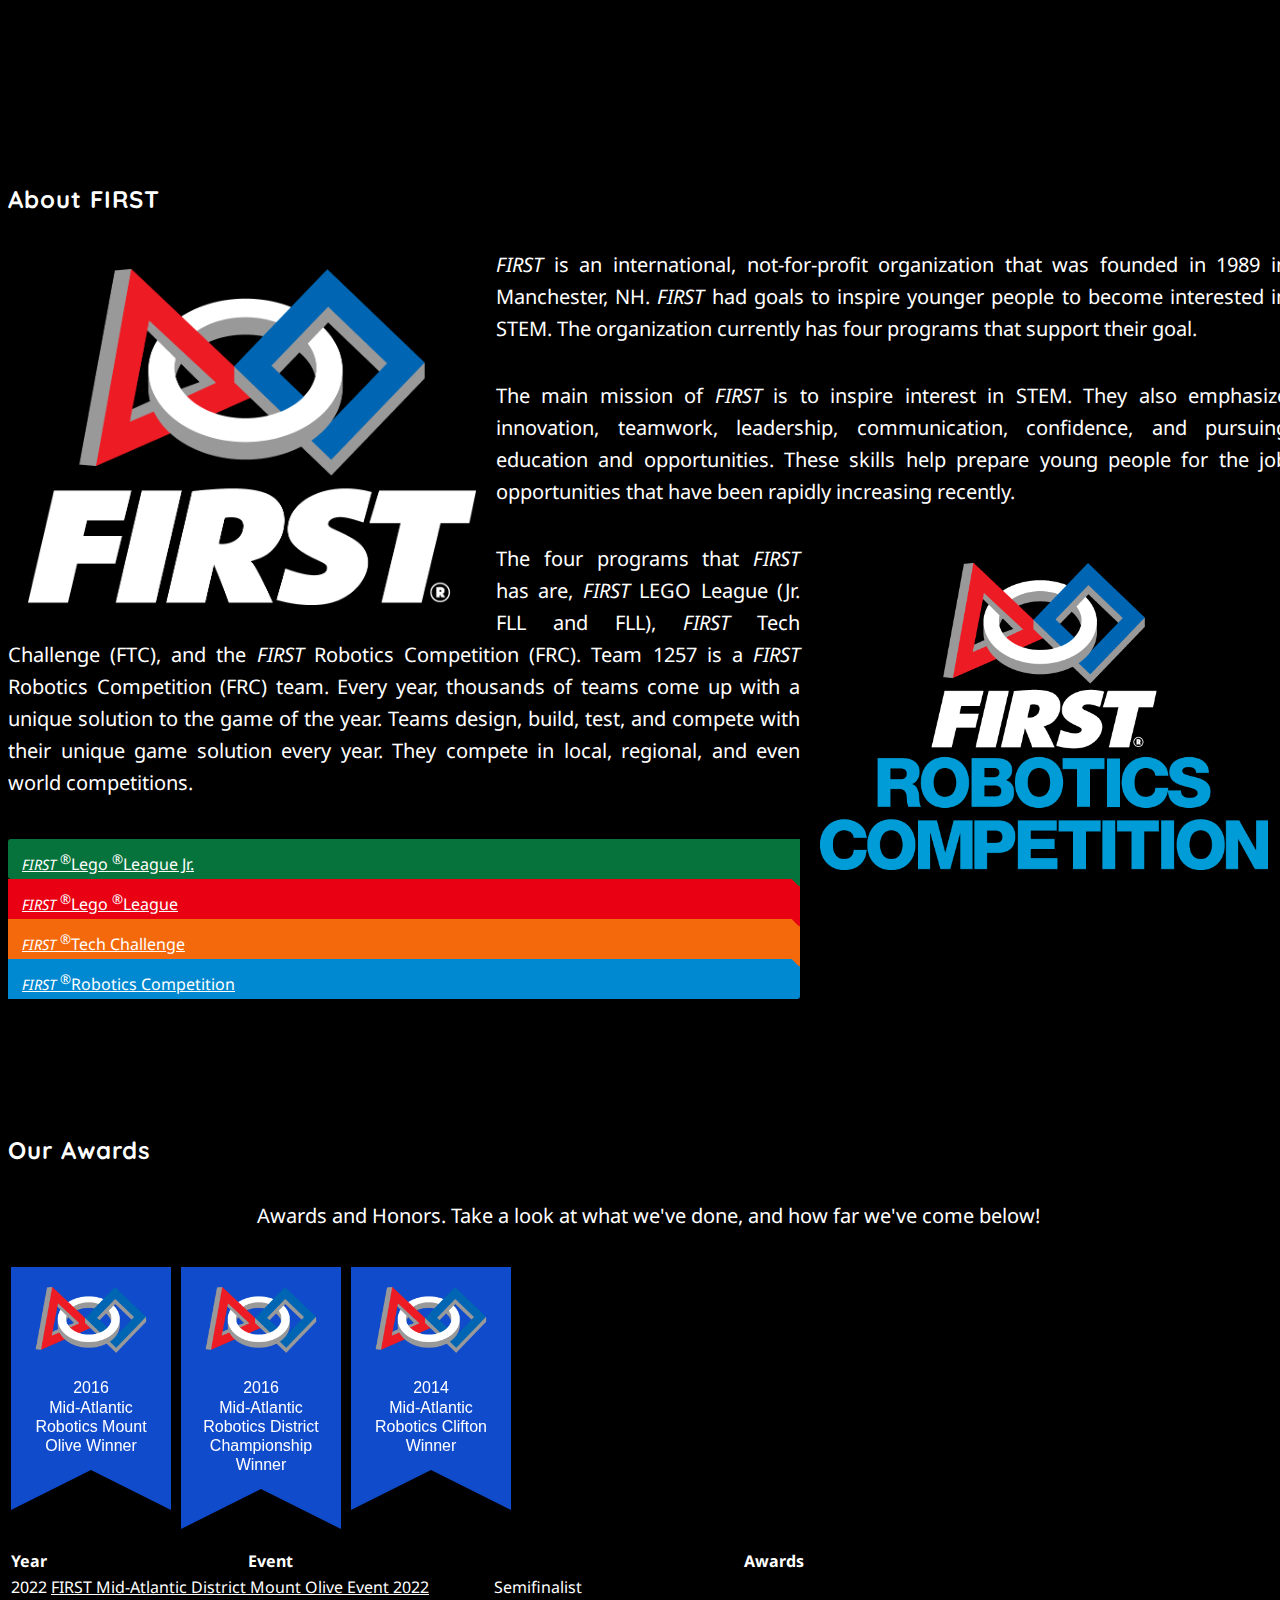
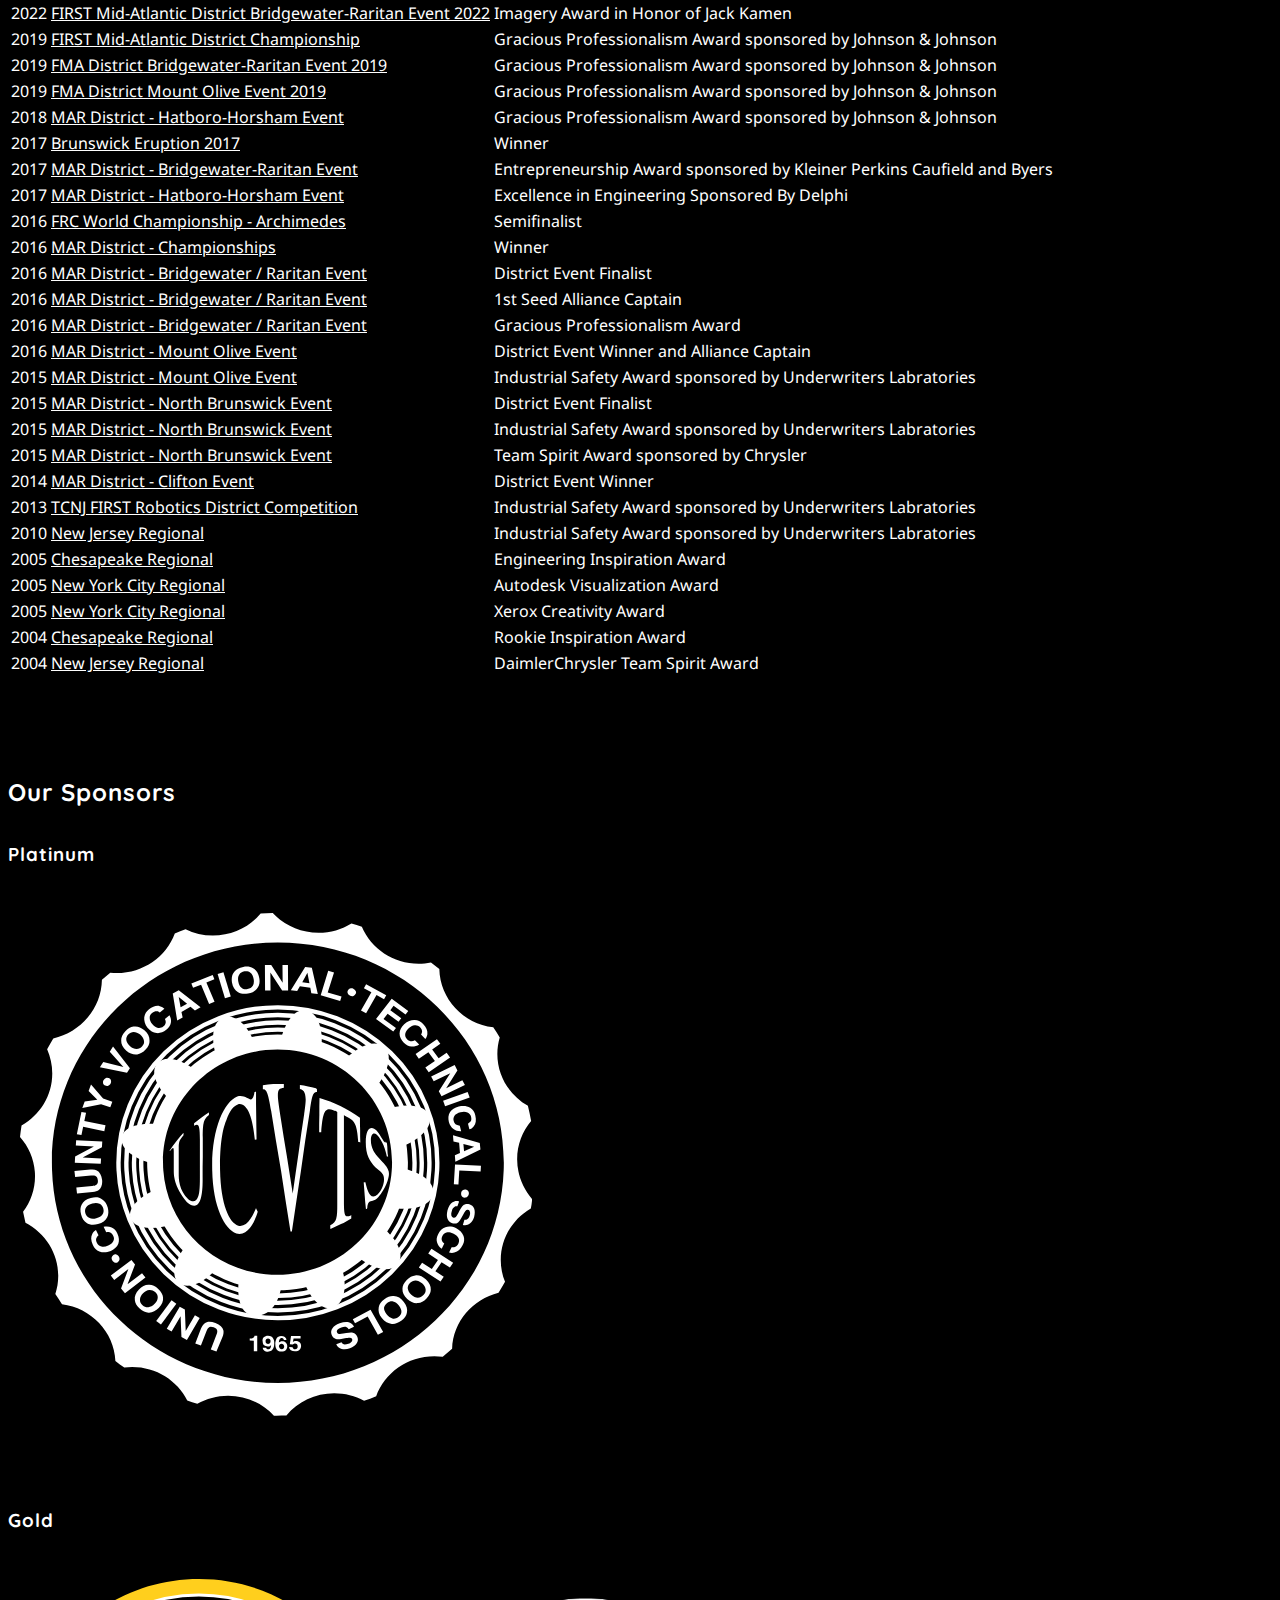
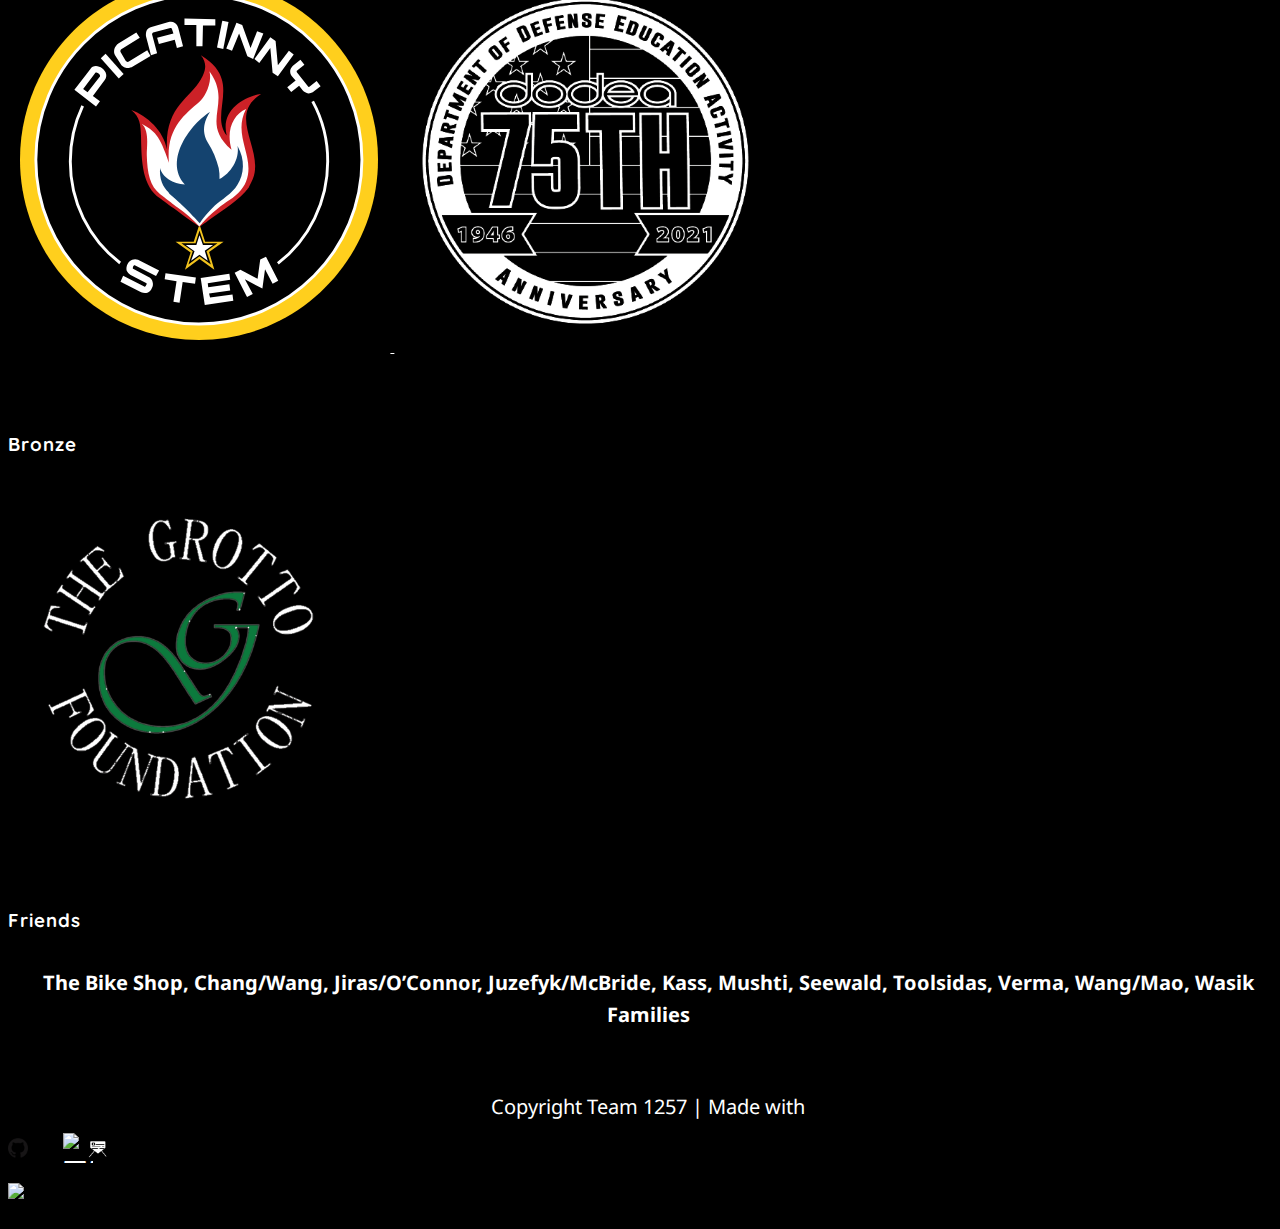
==== commit 42452f58: "some content changes" ====
--- a/index.html
+++ b/index.html
@@ -93,9 +93,6 @@
                                 <a target="_blank" href="https://www.github.com/FRC1257">GitHub</a>
                             </li>
                             <li>
-                                <a target="_blank" href="https://twitter.com/frc1257">Twitter</a>
-                            </li>
-                            <li>
                                 <a target="_blank" href="https://www.youtube.com/channel/UCK6a6LUyBleiUrKwQeNZN_Q">YouTube</a>
                             </li>
                             <li>
@@ -192,10 +189,8 @@
         <div class="impact-section">
             <div class="container">
                 <div class="col-lg-10 col-lg-offset-1 first-text">
-                    <h2>Impact</h2>
-                    <p>Over the years, Team 1257 has sought to leave the best impression on our students, both in competition,
-                        and in their own lives. We pride ourselves in going above and beyond, and trying to help those in
-                        need.</p>
+                    <h2>Mission Statement</h2>
+                    <p>To foster an inclusive environment where all students are motivated to acquire skills essential for real-world success through student-driven initiatives promoting creativity, confidence, education, engagement, and leadership in STEM and business-oriented projects.</p>
                         <!--In fact, by loading this page, you are contributing to the folding of proteins to try and find
                         cures for degenerative diseases!-->
                     <!--<iframe src="http://folding.stanford.edu/nacl/micro.html?team=231651&fg=8BC441&bg=4d0b39"
@@ -785,9 +780,6 @@
                     <a class="btn btn-circle" target="_blank" href="https://www.github.com/FRC1257/">
                         <img src="./img/social-icons/GitHub.png" alt="Team 1257 GitHub" title="Team 1257 Github">
                     </a>
-                    <a class="btn btn-circle" target="_blank" href="https://twitter.com/frc1257">
-                        <img src="./img/social-icons/twitter-512.png" alt="Team 1257 Twitter" title="Team 1257 Twitter">
-                    </a>
                     <a class="btn btn-circle" target="_blank" href="https://www.youtube.com/channel/UCK6a6LUyBleiUrKwQeNZN_Q">
                         <img src="./img/social-icons/youtube.png" alt="Team 1257 YouTube" title="Team 1257 YouTube">
                     </a>
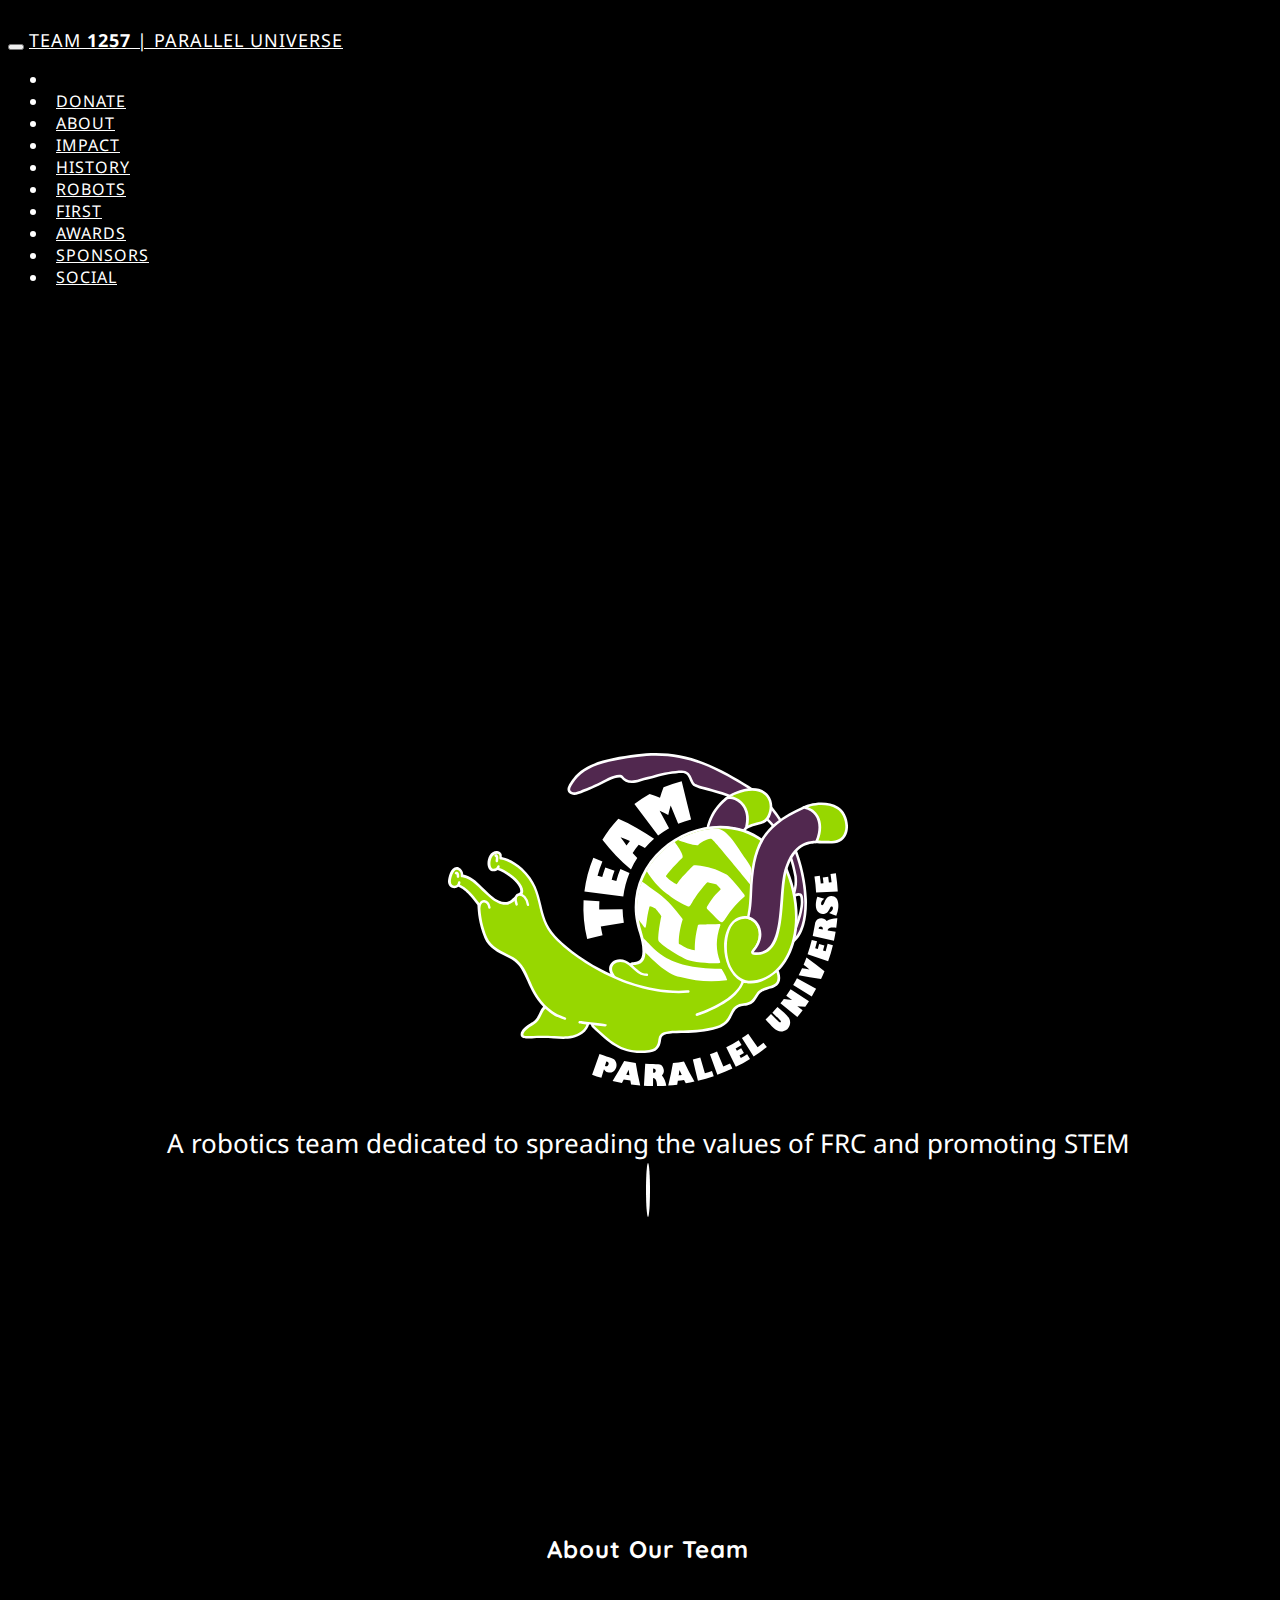
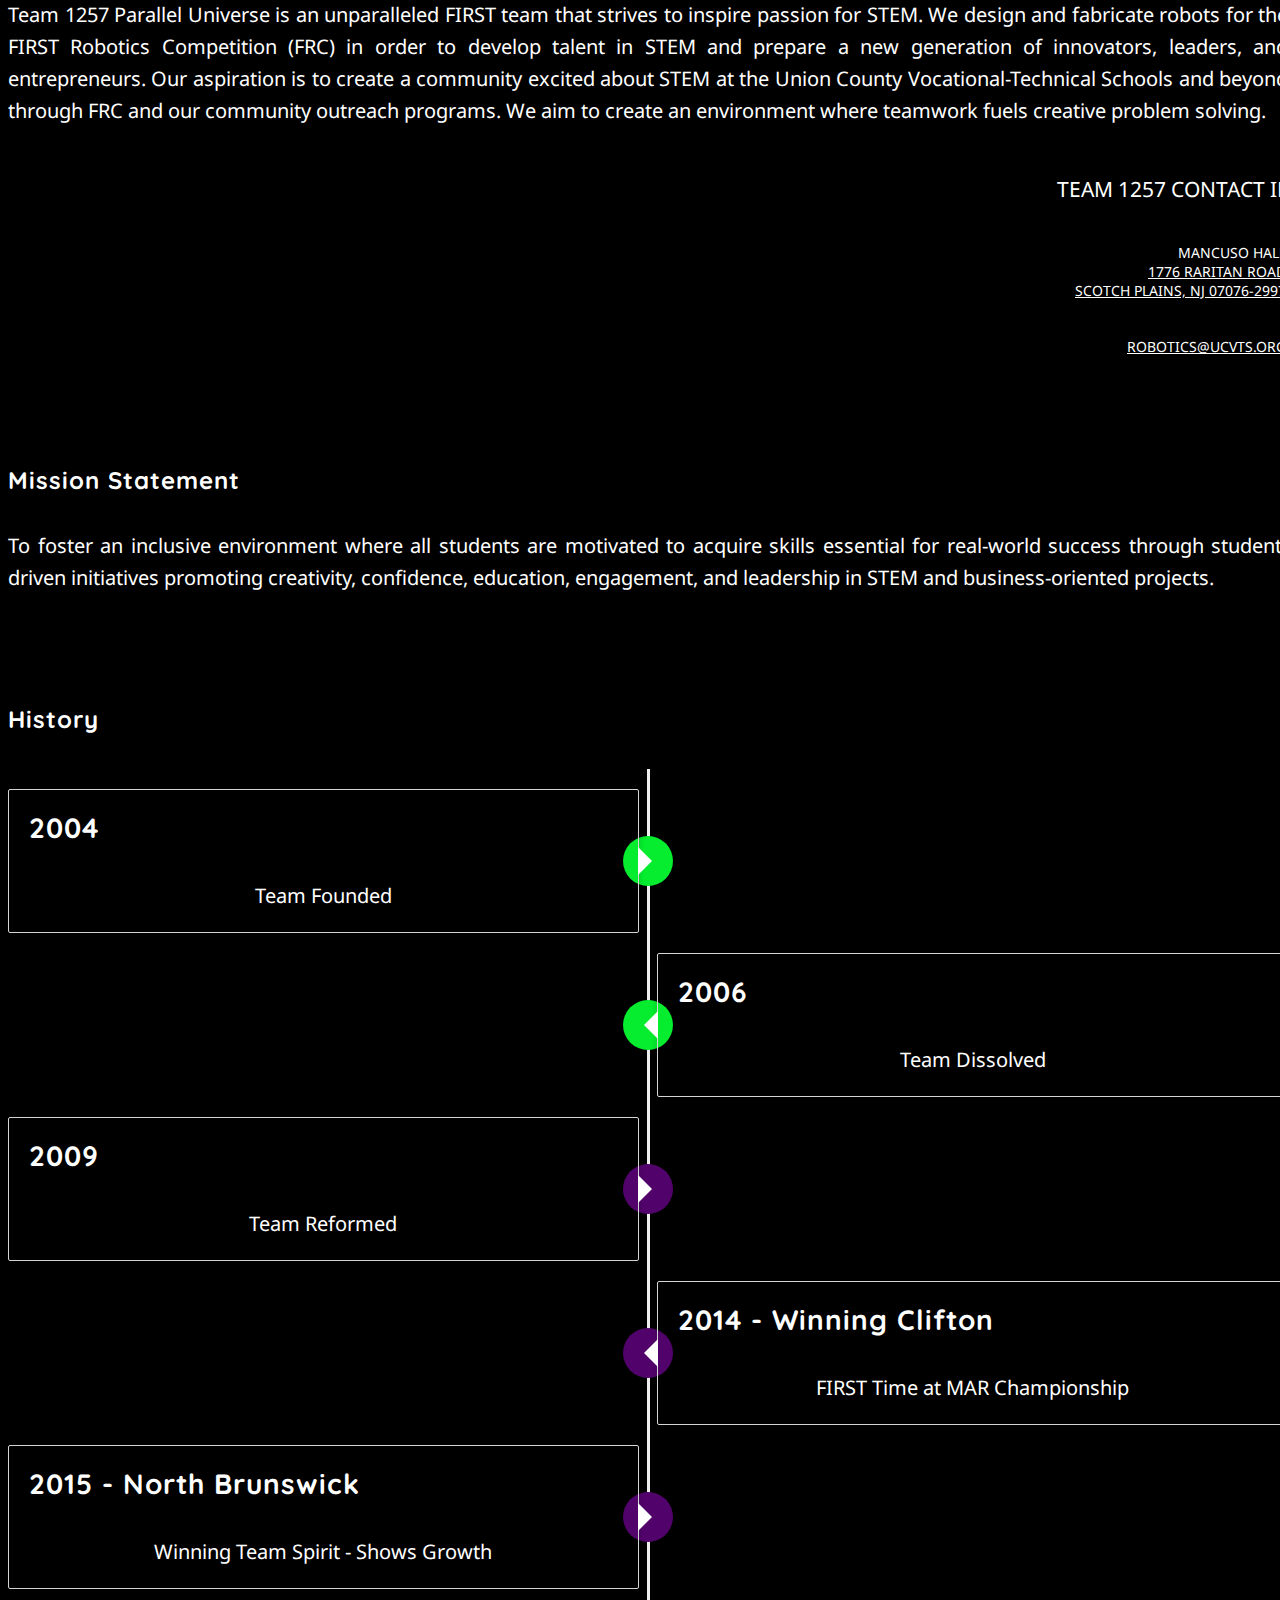
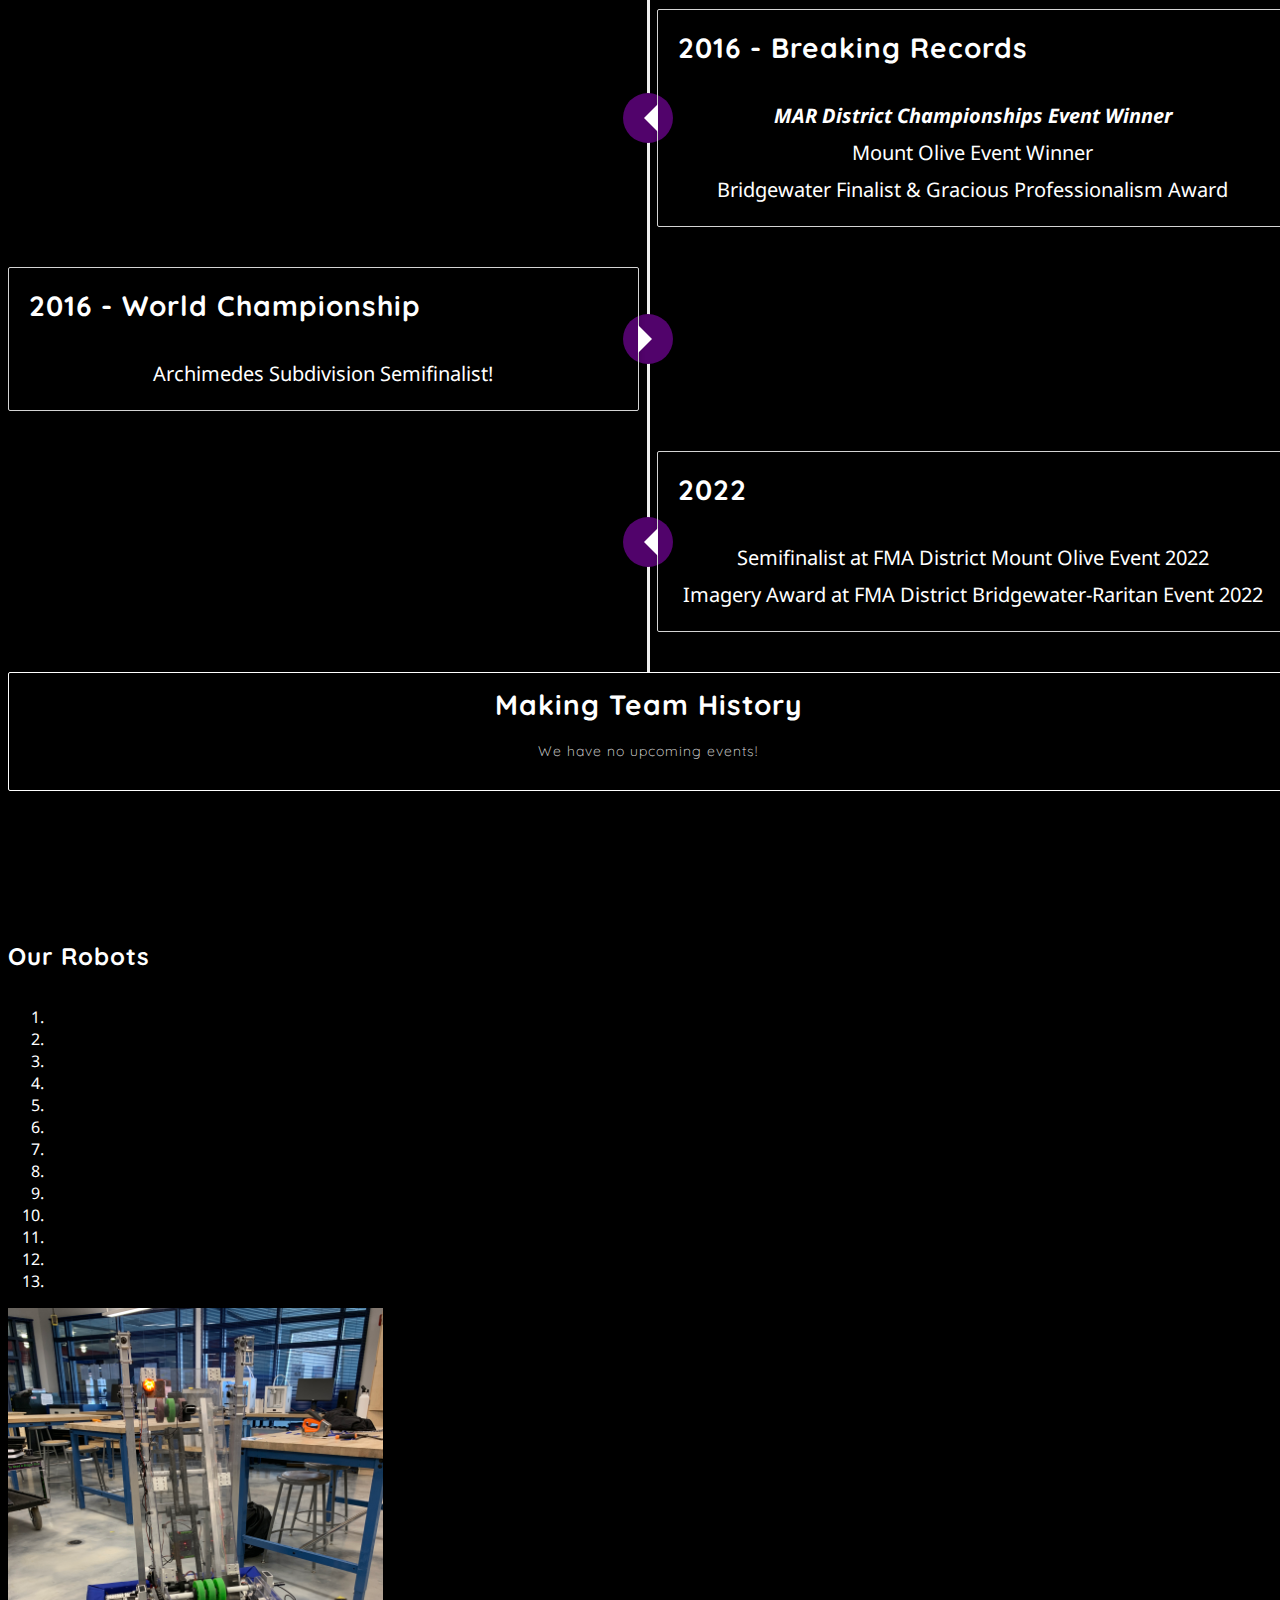
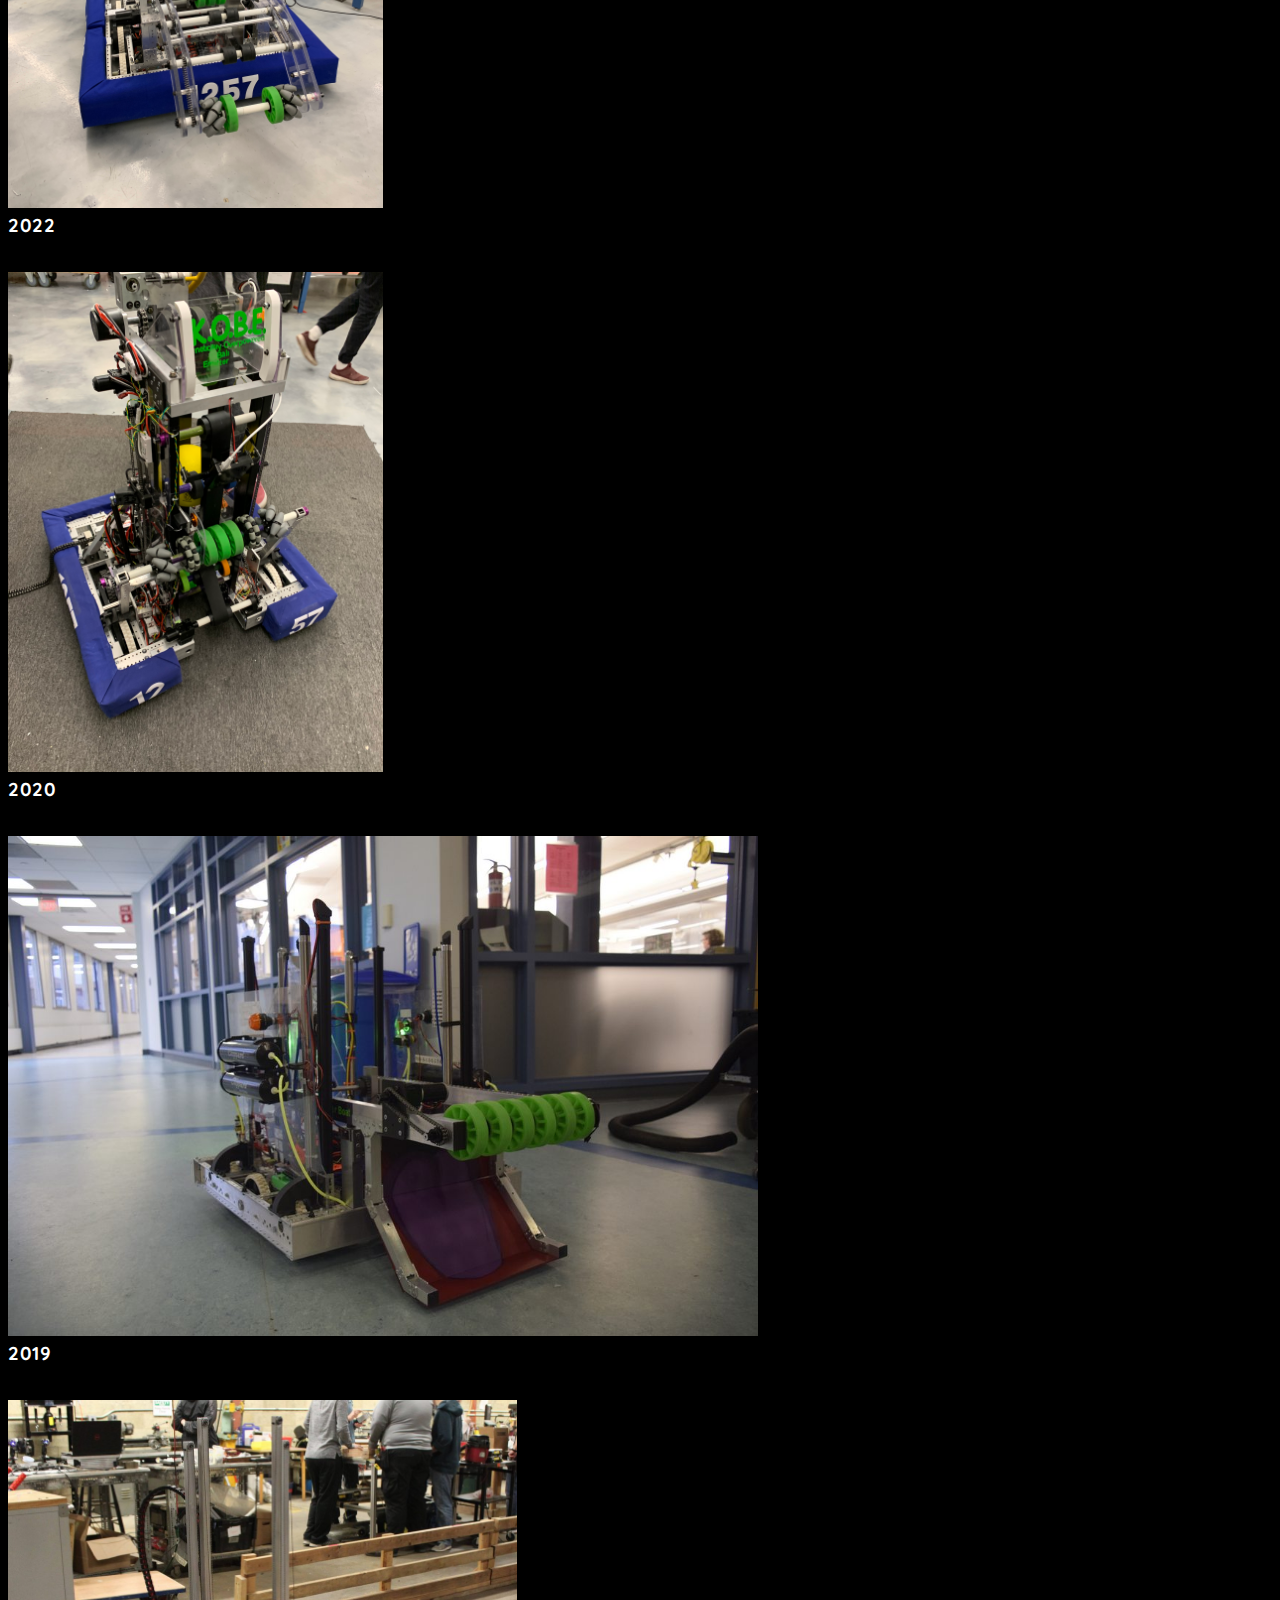
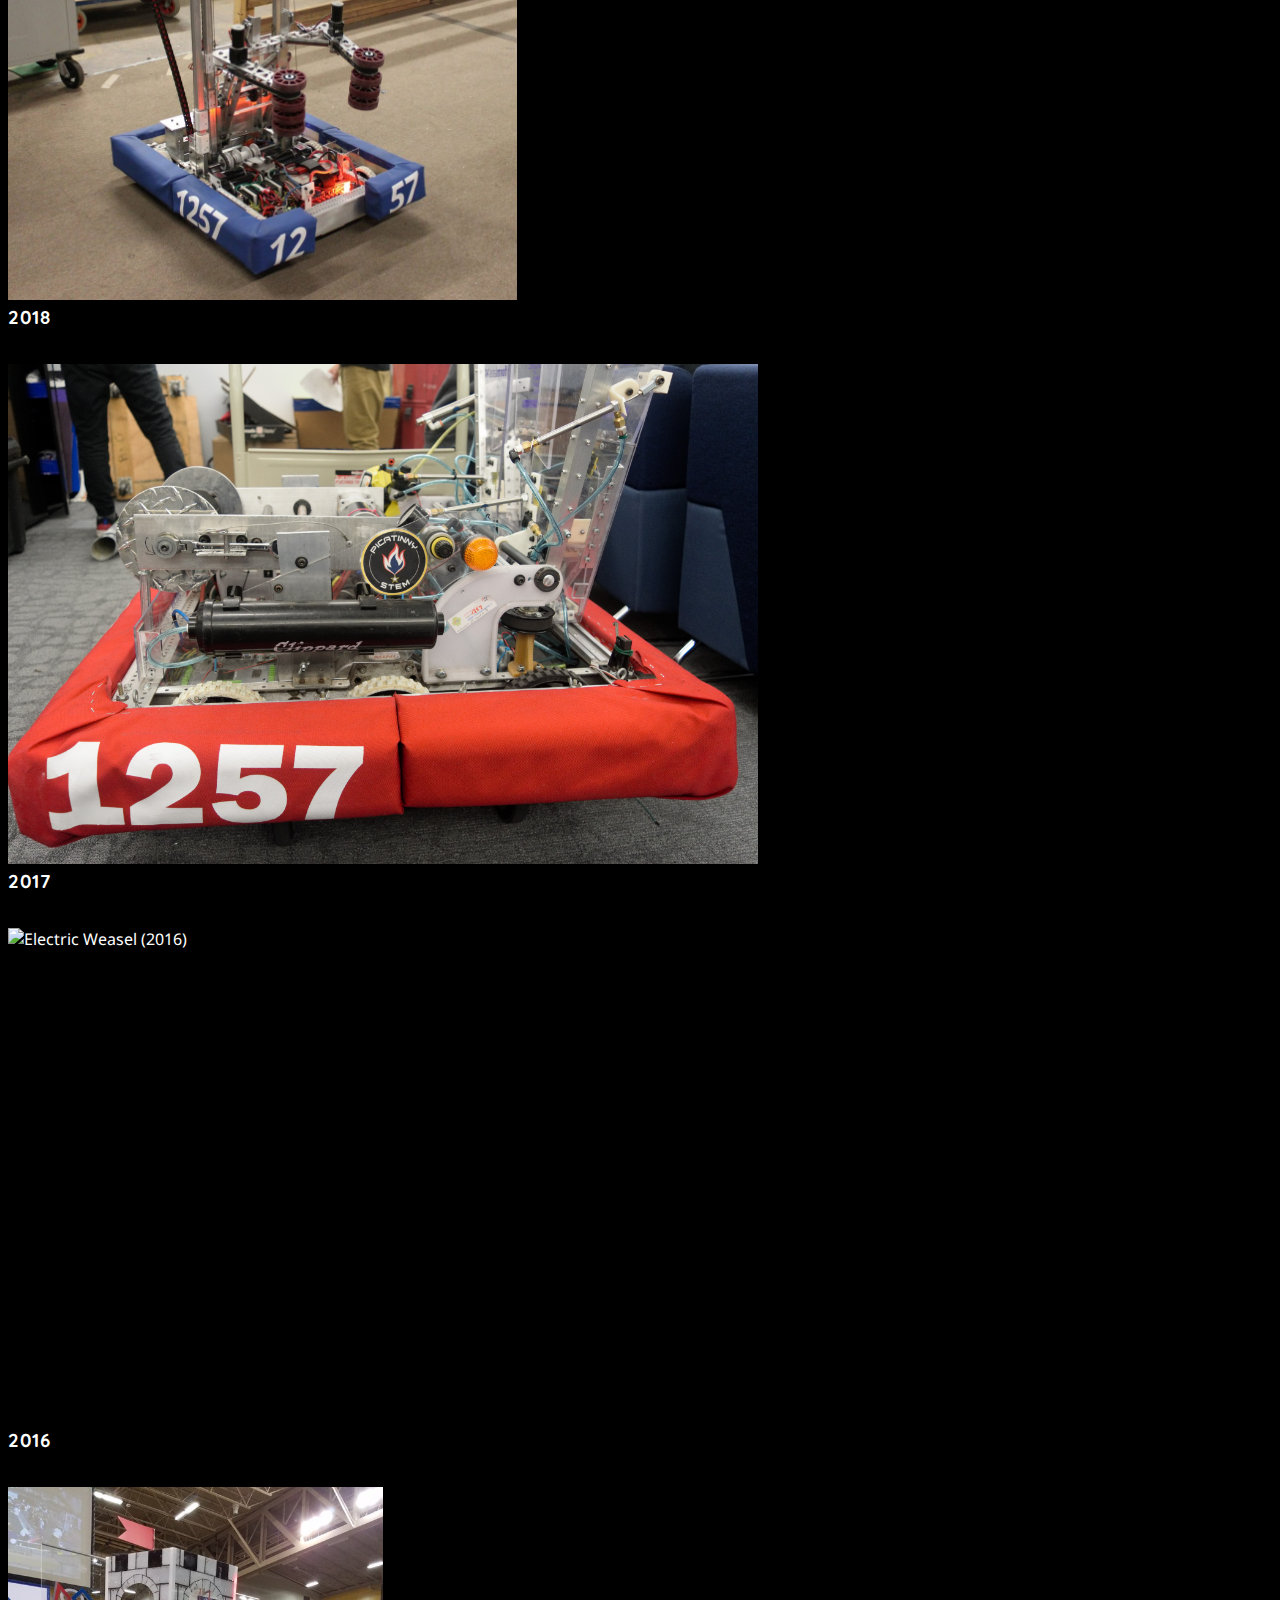
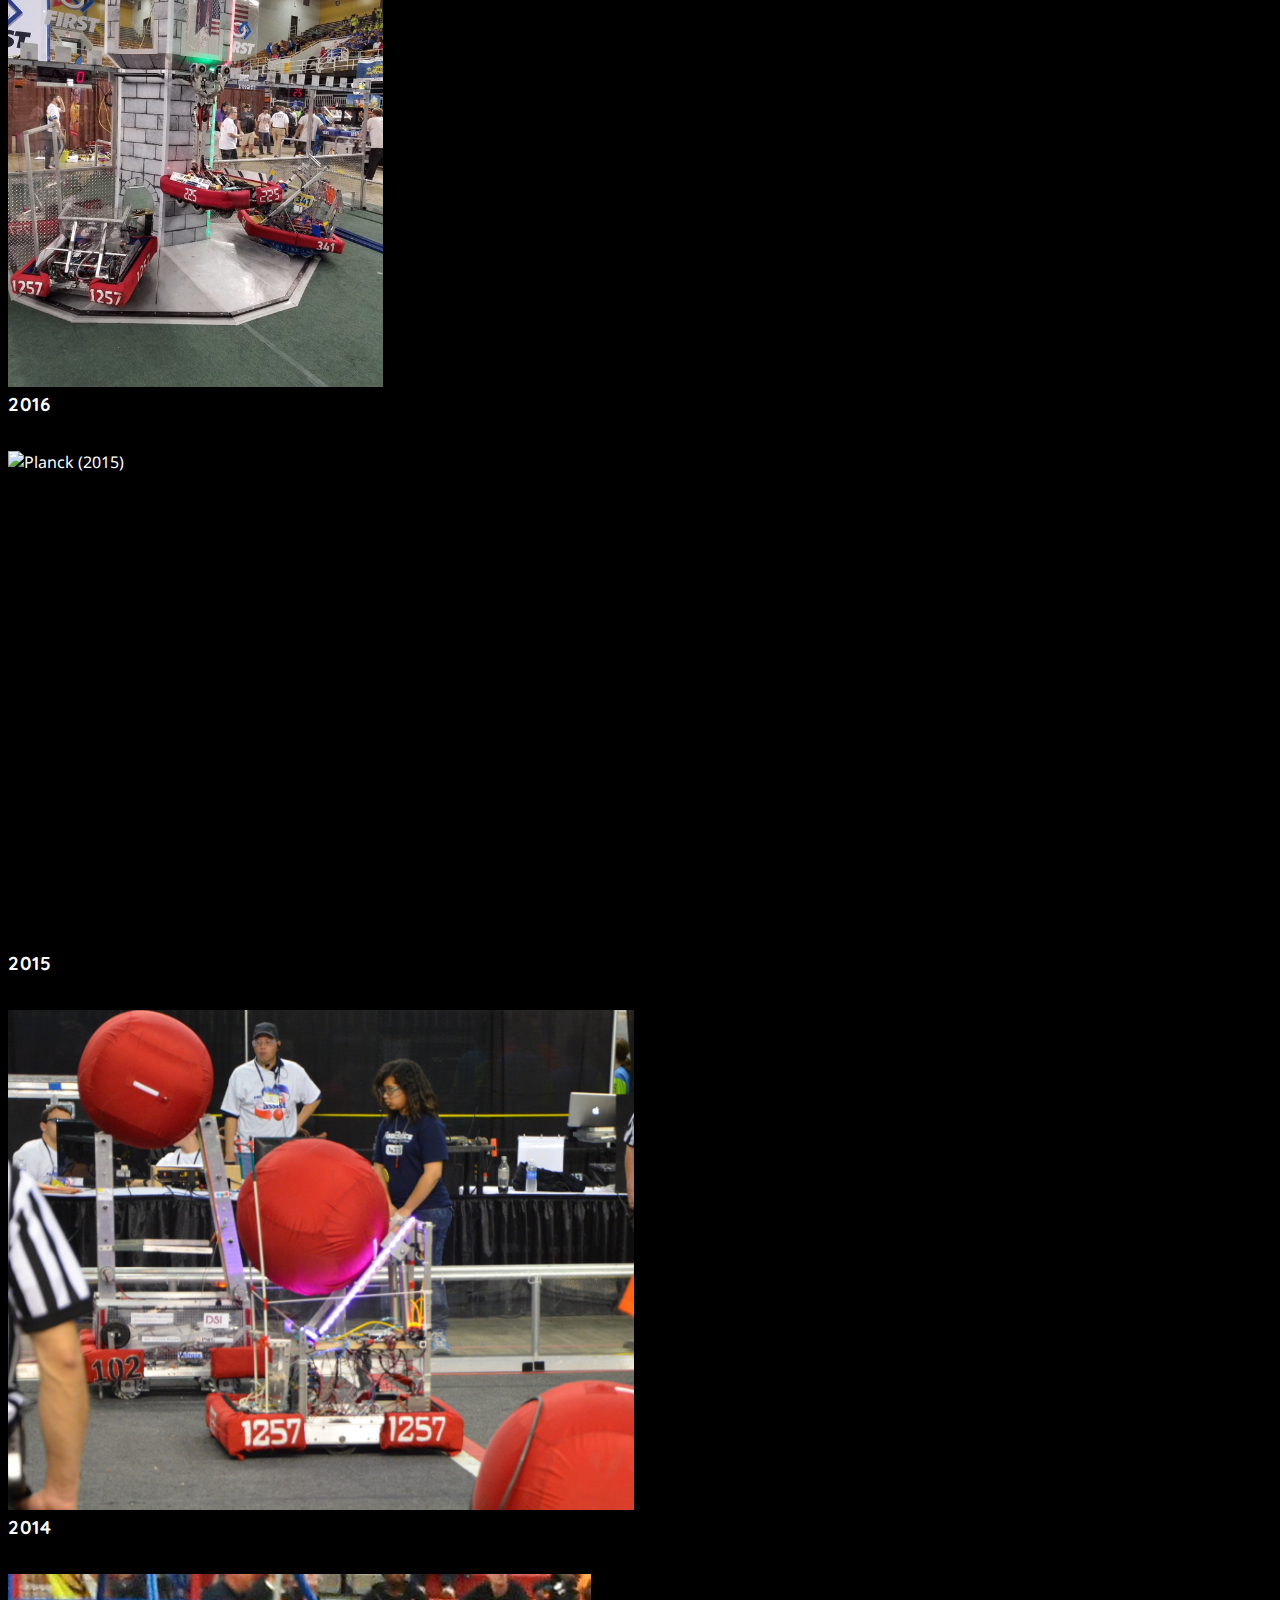
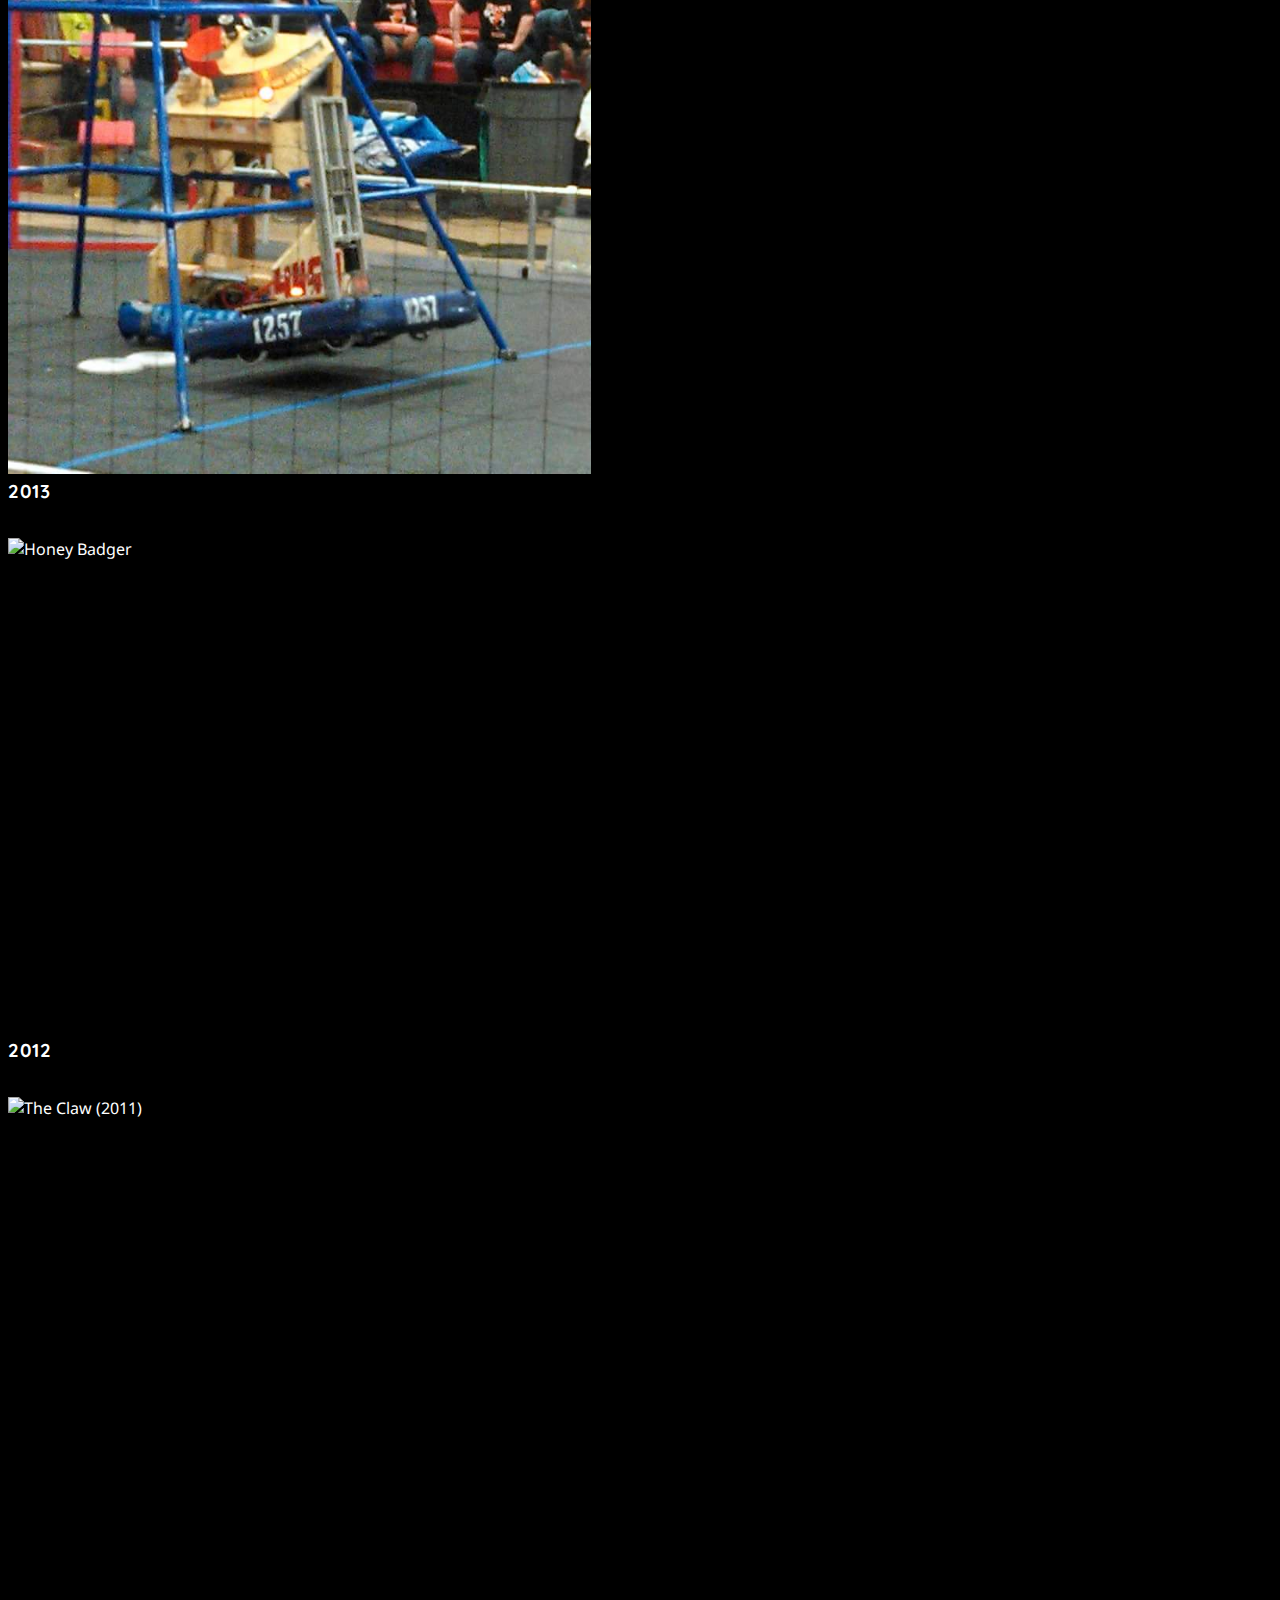
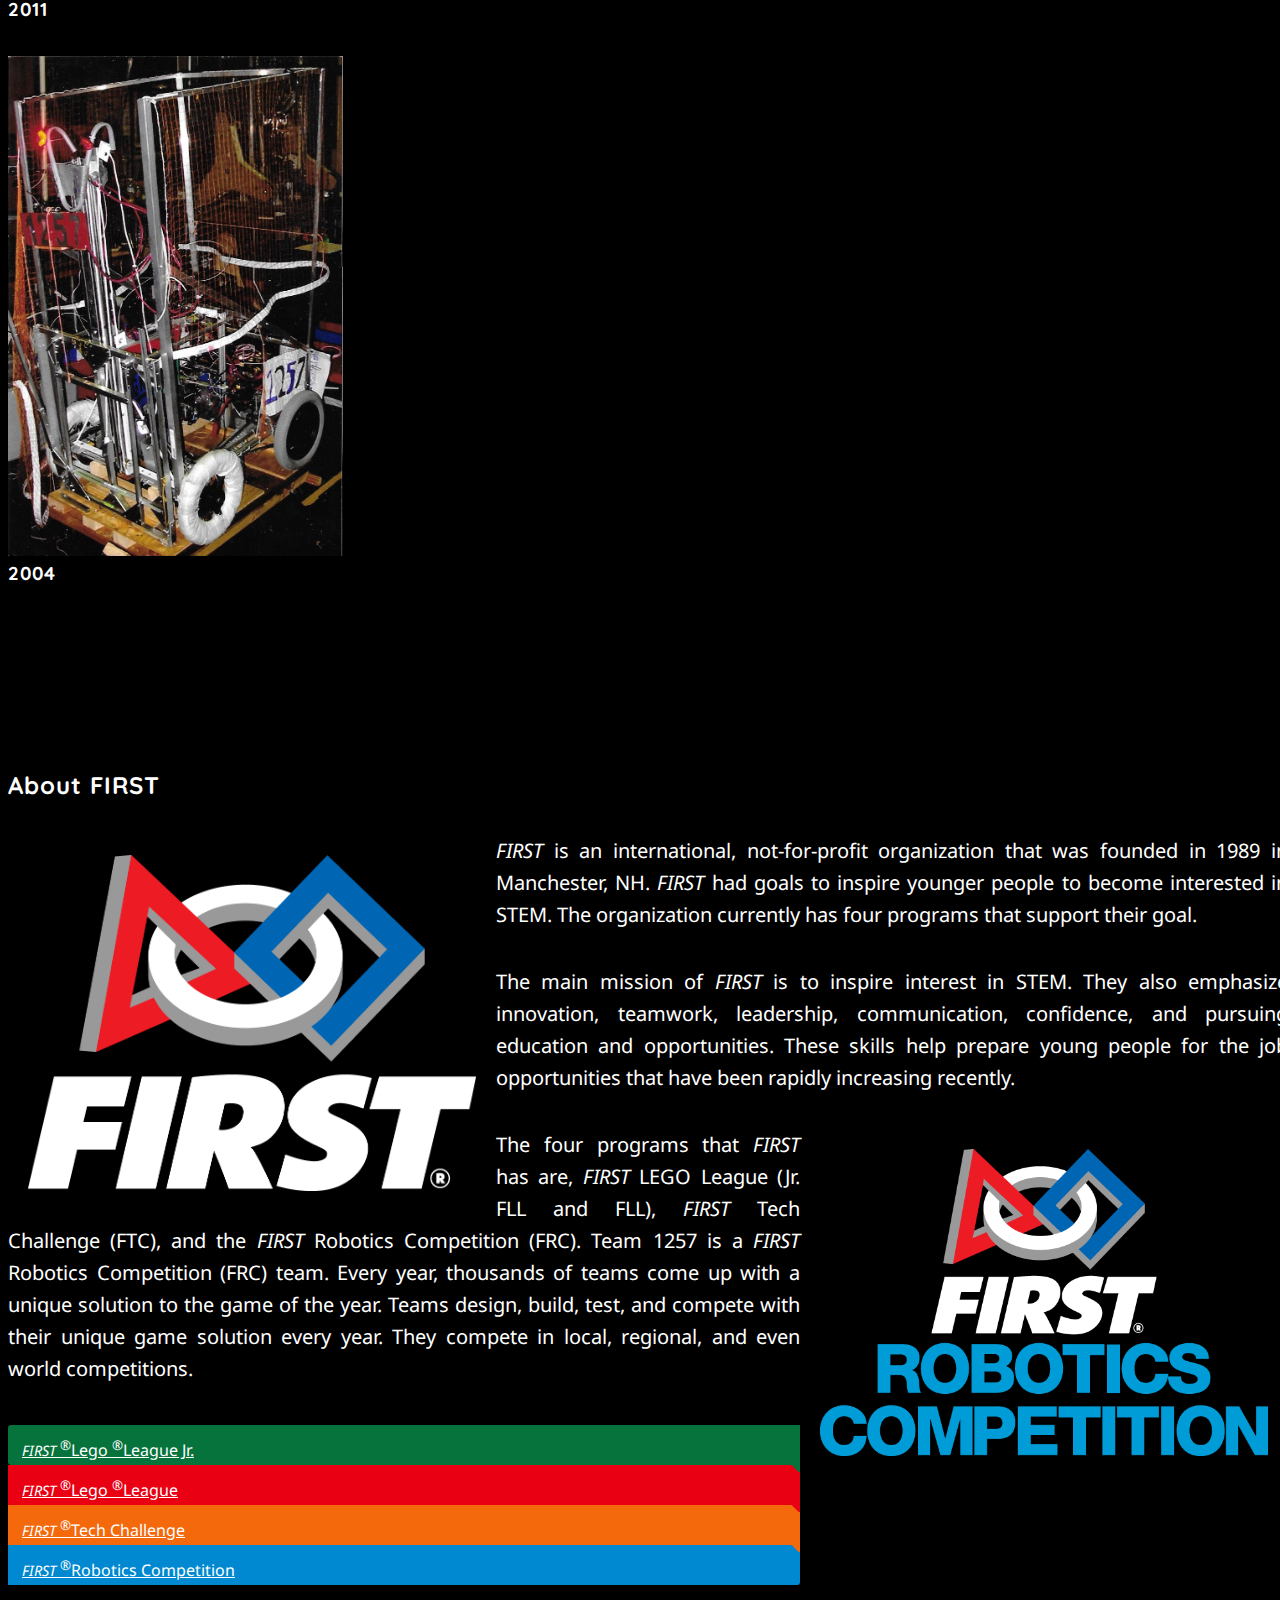
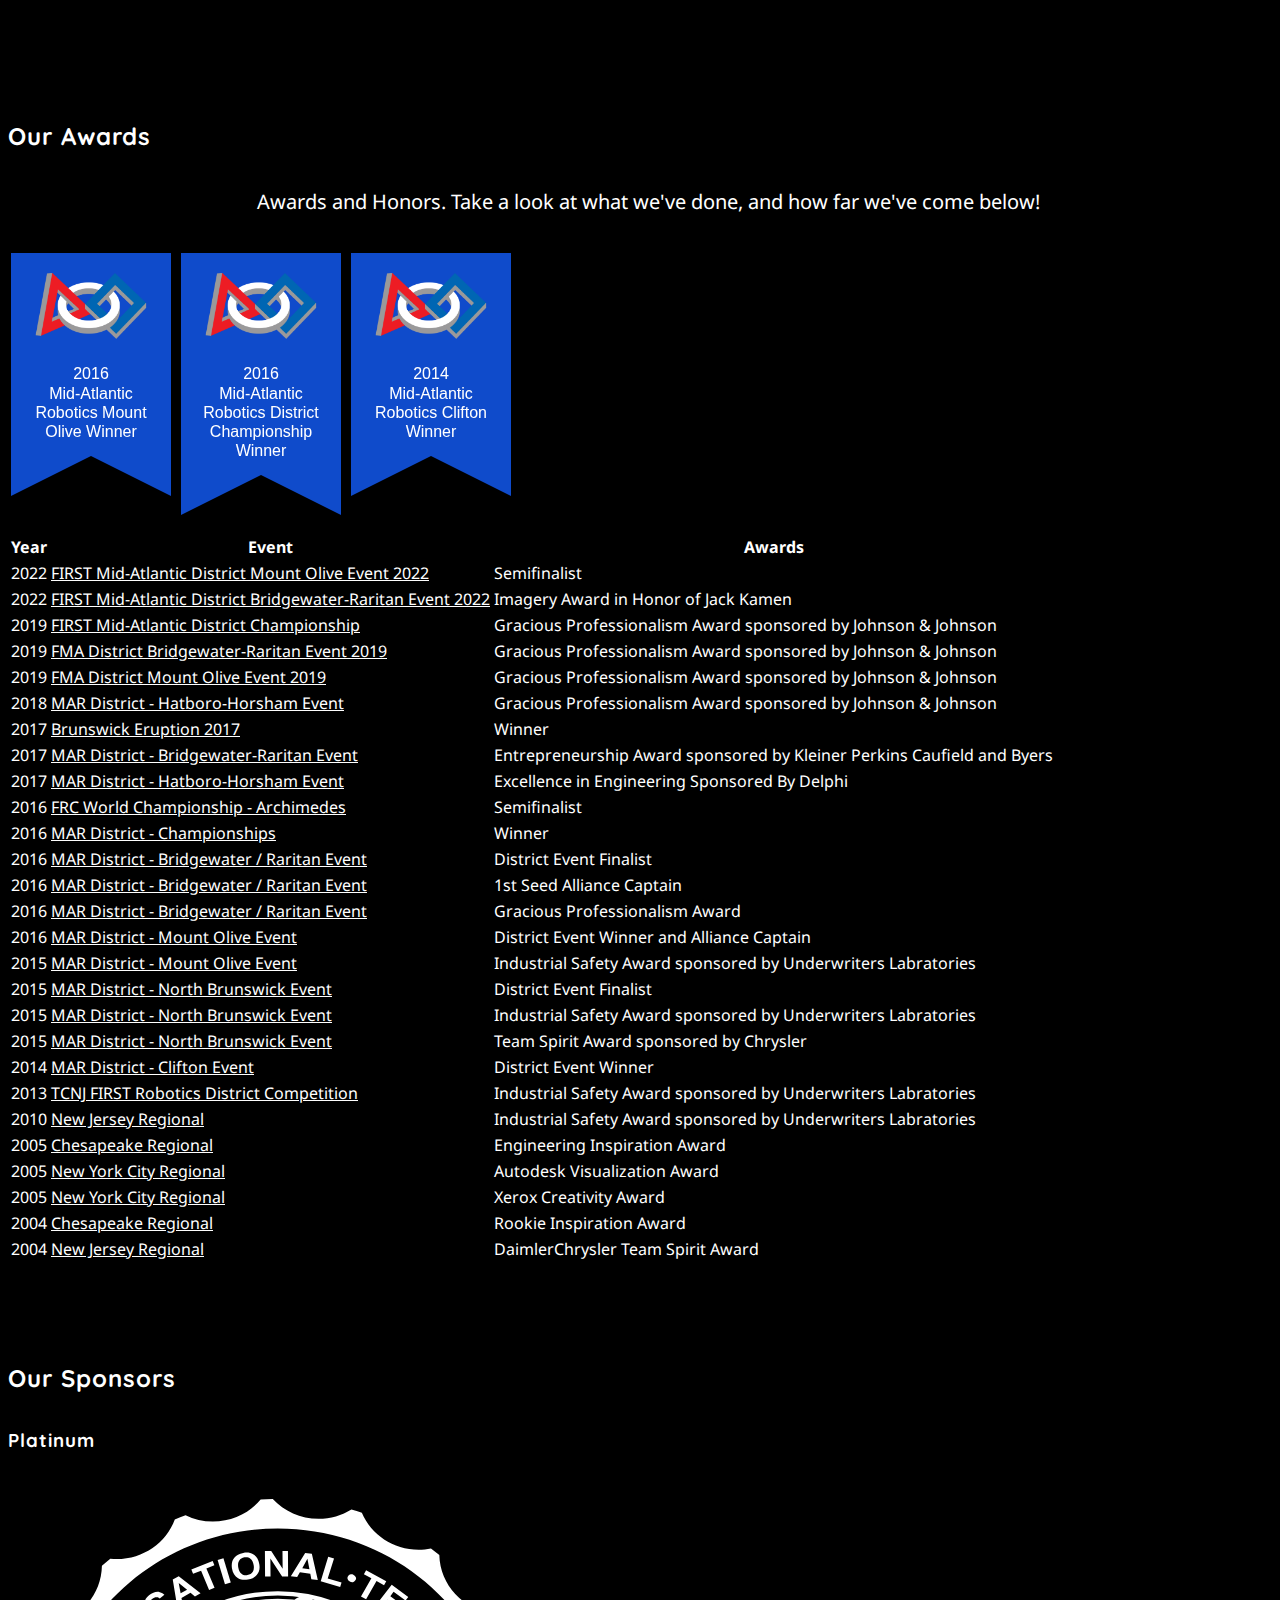
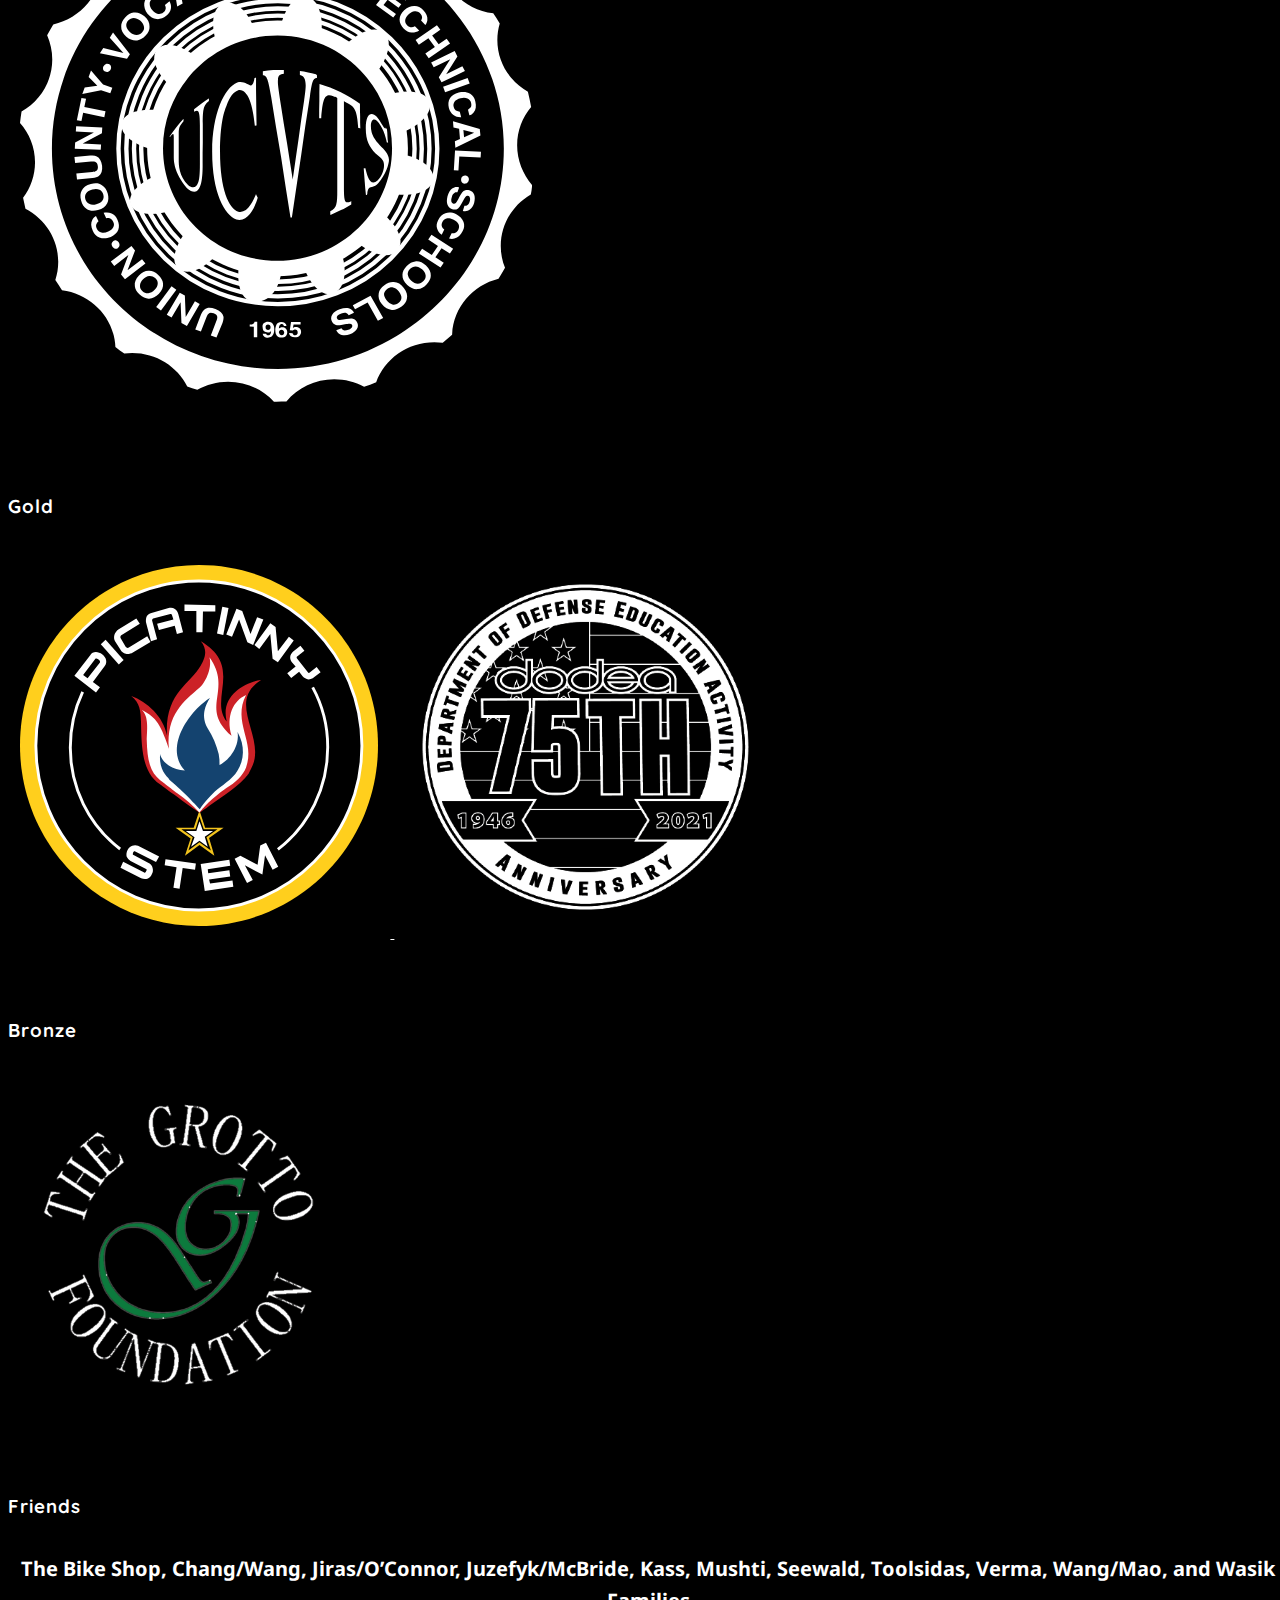
==== commit 08f4b37d: "added 2020 robot and donate link" ====
--- a/index.html
+++ b/index.html
@@ -60,7 +60,7 @@
                         <a href="#page-top"></a>
                     </li>
                     <li>
-                        <a href="frcclock.html">FRC Clock</a>
+                        <a href="https://magnetpsa.membershiptoolkit.com/ucvtsroboticsteam1257" target="_blank">Donate</a>
                     </li>
                     <li>
                         <a class="page-scroll" href="#about">About</a>
@@ -330,6 +330,7 @@
                                 <li data-target="#" data-slide-to="9"></li>
                                 <li data-target="#" data-slide-to="10"></li>
                                 <li data-target="#" data-slide-to="11"></li>
+                                <li data-target="#" data-slide-to="12"></li>
                             </ol>
                             <!-- Wrapper for slides -->
                             <div class="carousel-inner">
@@ -338,6 +339,13 @@
                                     />
                                     <div class="carousel-caption">
                                         <h3>2022</h3>
+                                    </div>
+                                </div>
+                                <div class="item">
+                                    <img class="robotimg" alt="2020 Robot (Not Used)" title="2020 Robot" src="./img/robots/2020_robot.jpg"
+                                    />
+                                    <div class="carousel-caption">
+                                        <h3>2020</h3>
                                     </div>
                                 </div>
                                 <div class="item">
@@ -762,7 +770,7 @@
                         <section class="sponsor-section">
                             <h3 class="sponsor-class">Friends</h3>
                             <p style="text-align: center;"><strong>The Bike Shop, Chang/Wang, 
-                                Jiras/O’Connor, Juzefyk/McBride, Kass, Mushti, Seewald, Toolsidas, Verma, Wang/Mao, Wasik Families
+                                Jiras/O’Connor, Juzefyk/McBride, Kass, Mushti, Seewald, Toolsidas, Verma, Wang/Mao, and Wasik Families
                             </strong>
                             </p>
                         </section>
@@ -794,6 +802,8 @@
                         <img src="./img/social-icons/newsletter-icon.png" alt="Team 1257 Newsletter" title="Team 1257 Newsletter">
                     </a>
                 </div>
+                <a target="_blank" href="https://magnetpsa.membershiptoolkit.com/ucvtsroboticsteam1257">
+                    Donate Today!</a><br>
                 <a href="http://www.firstinspires.org">
                     <img class="first-logo" src="./img/frc/first.png">
                 </a>
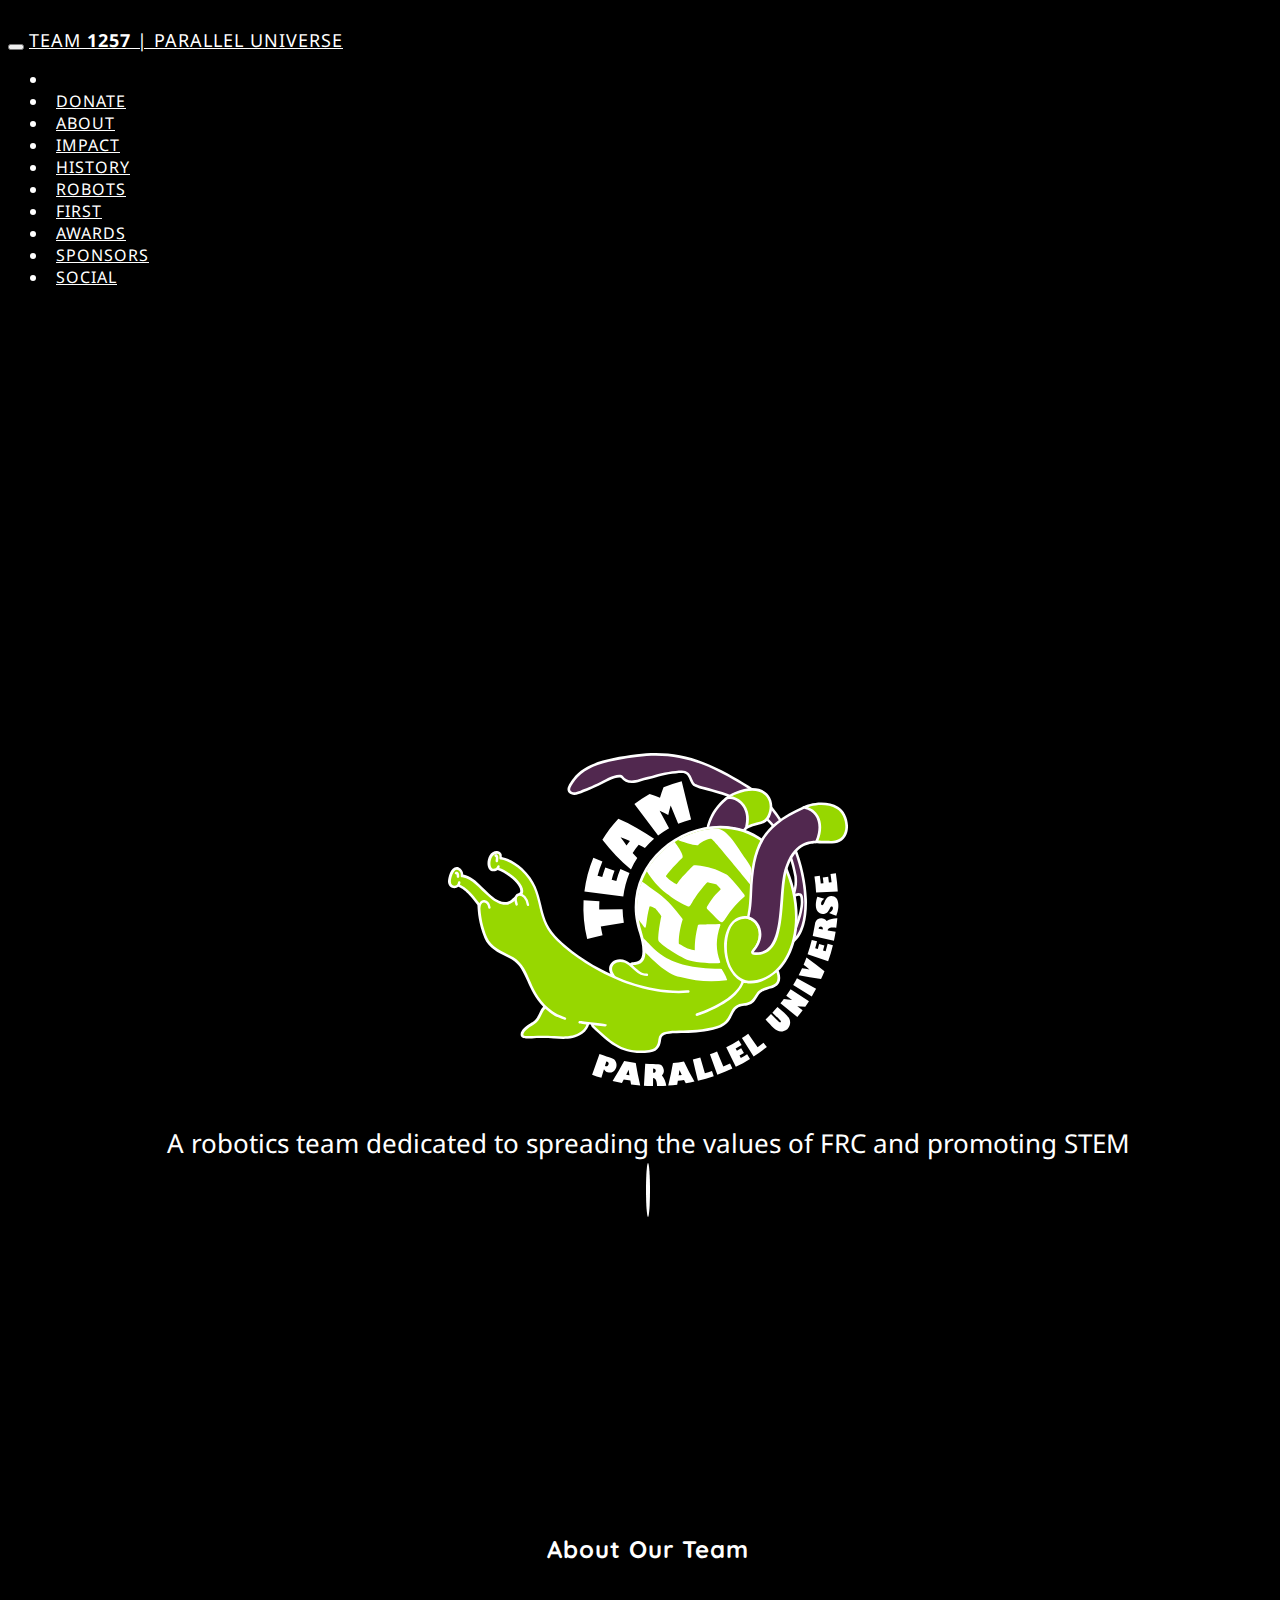
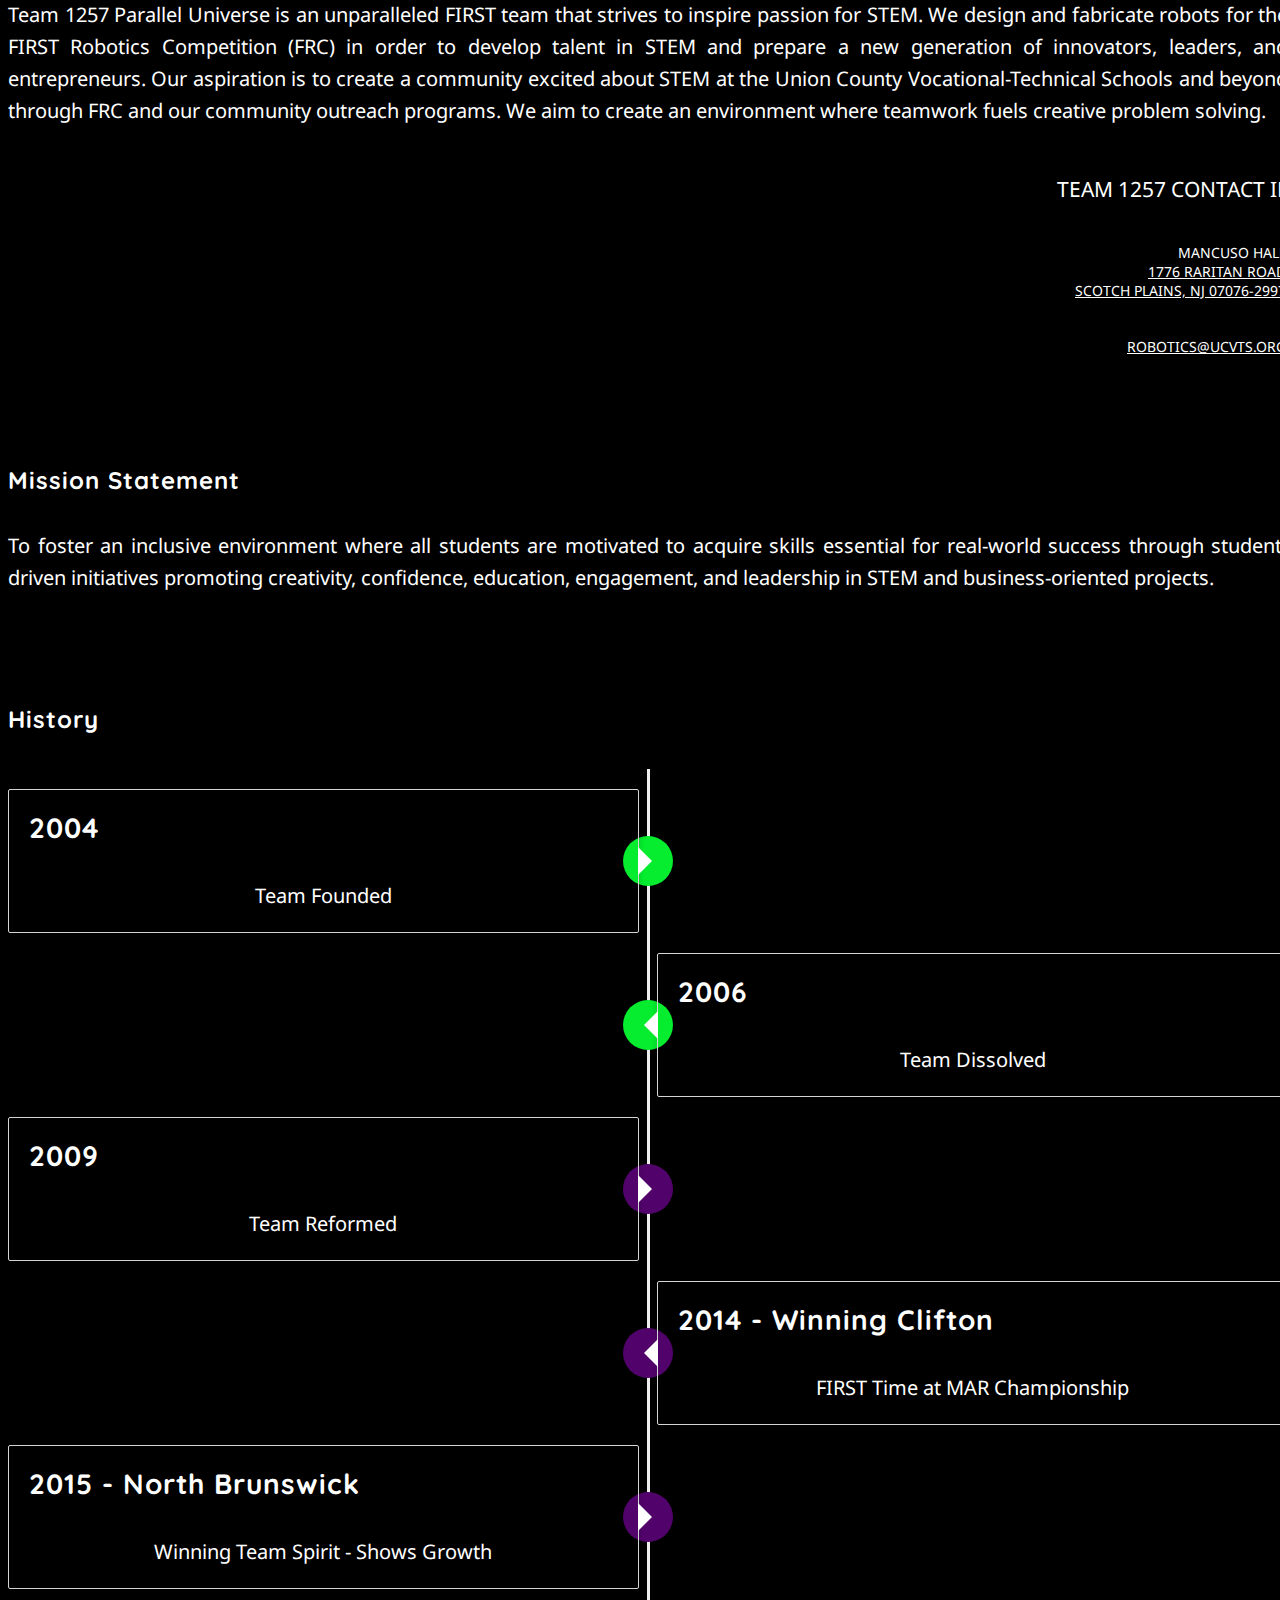
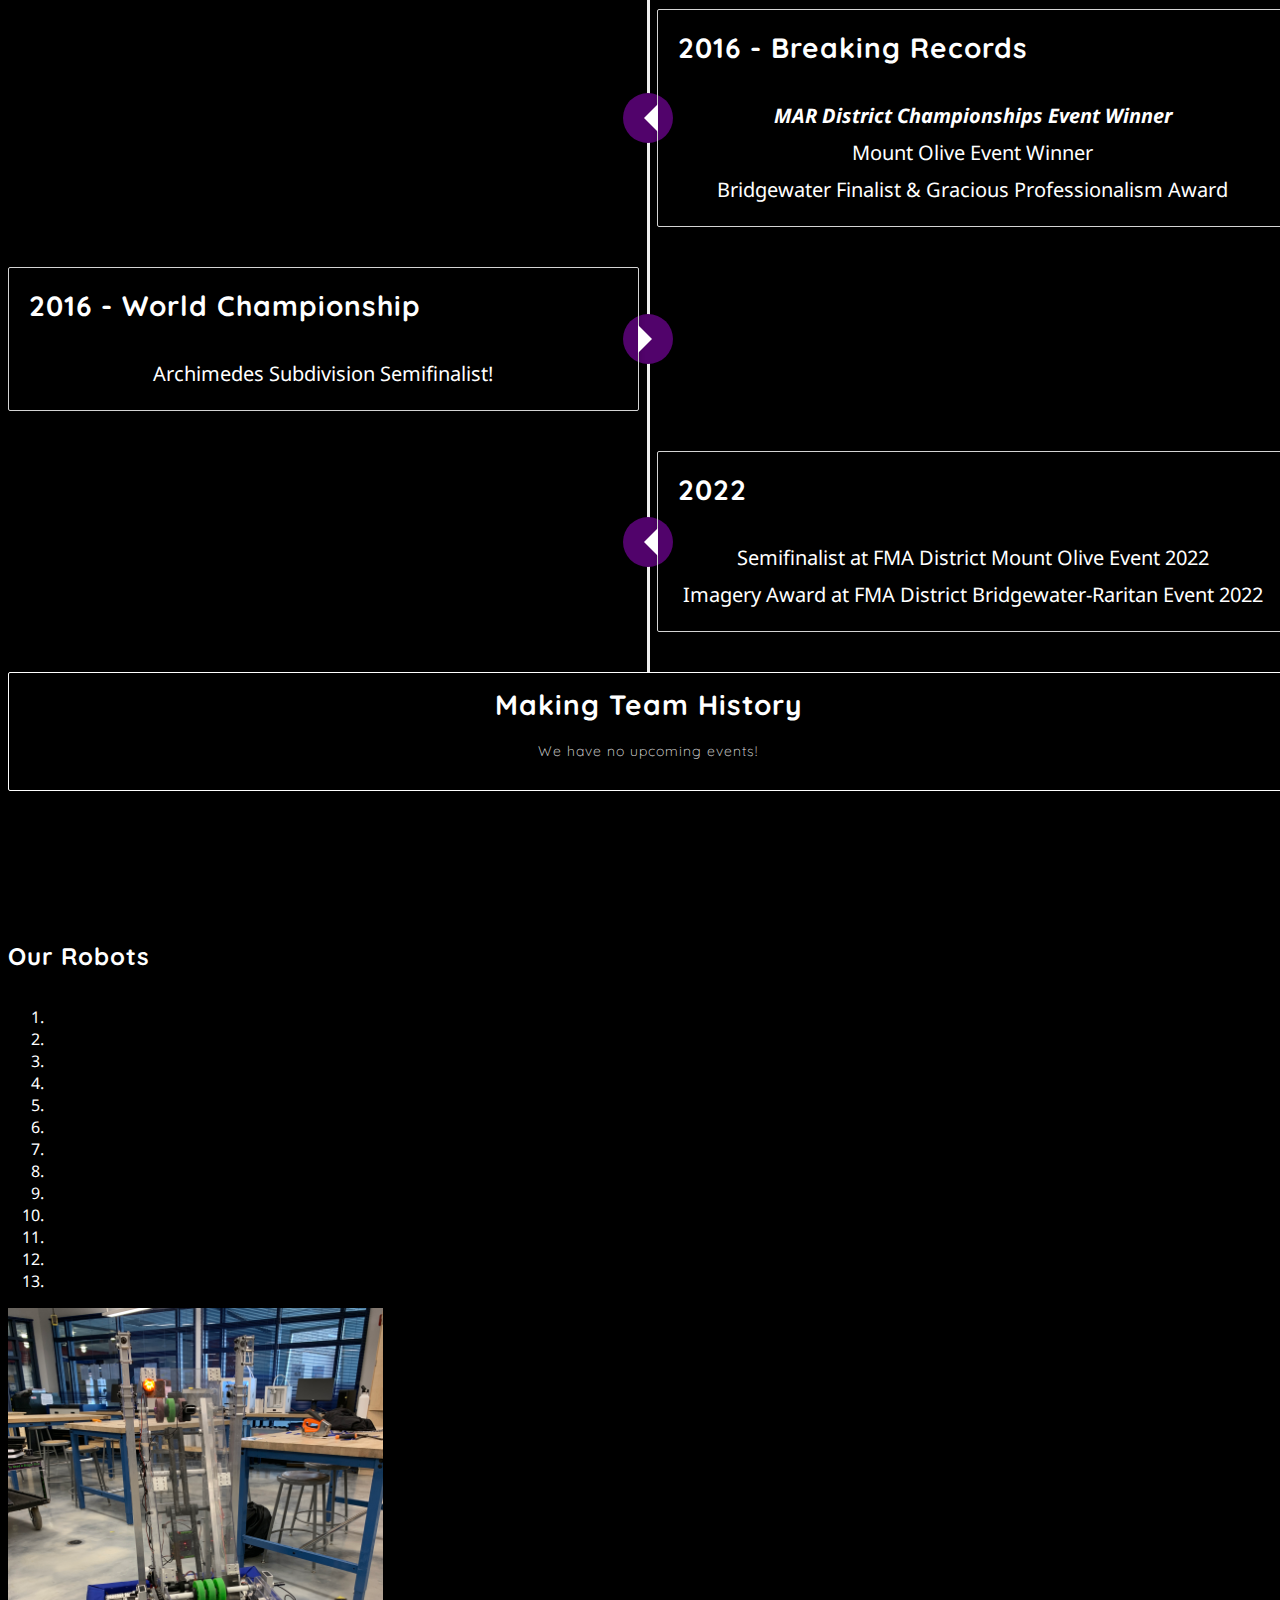
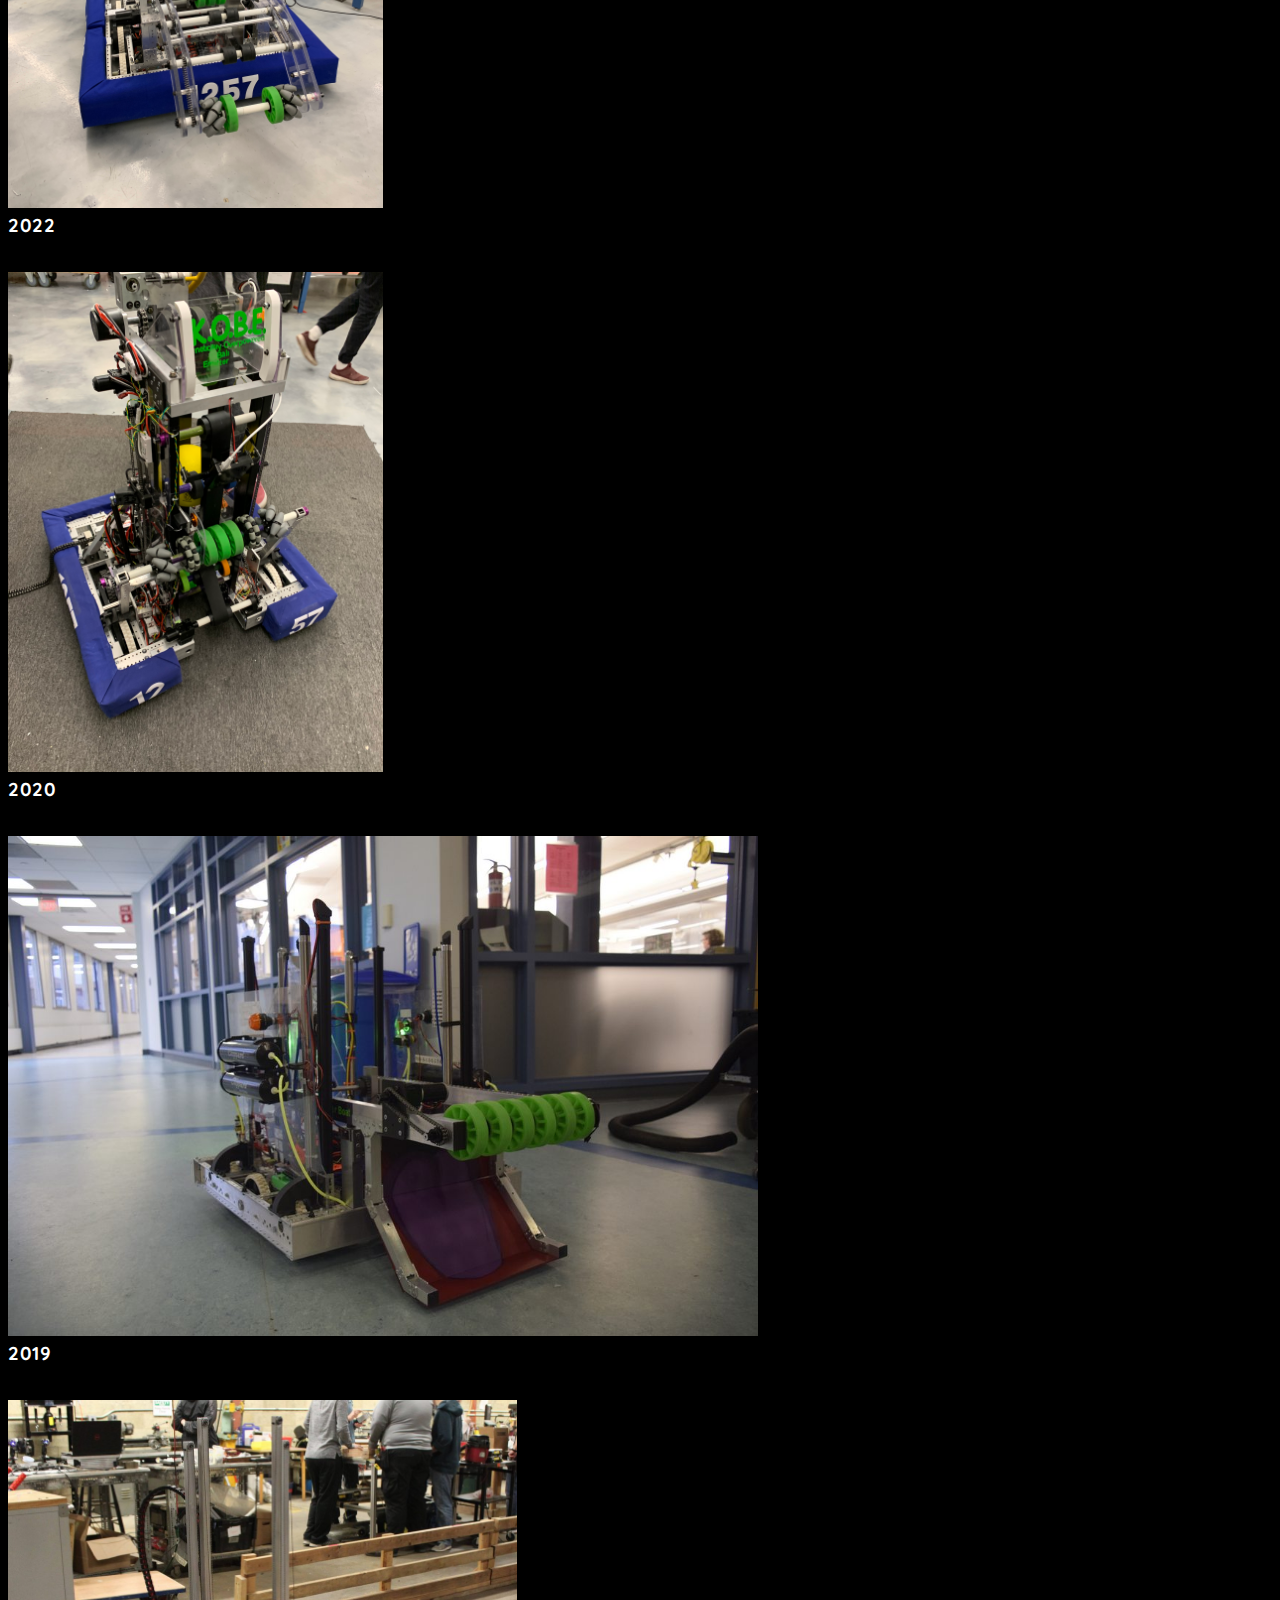
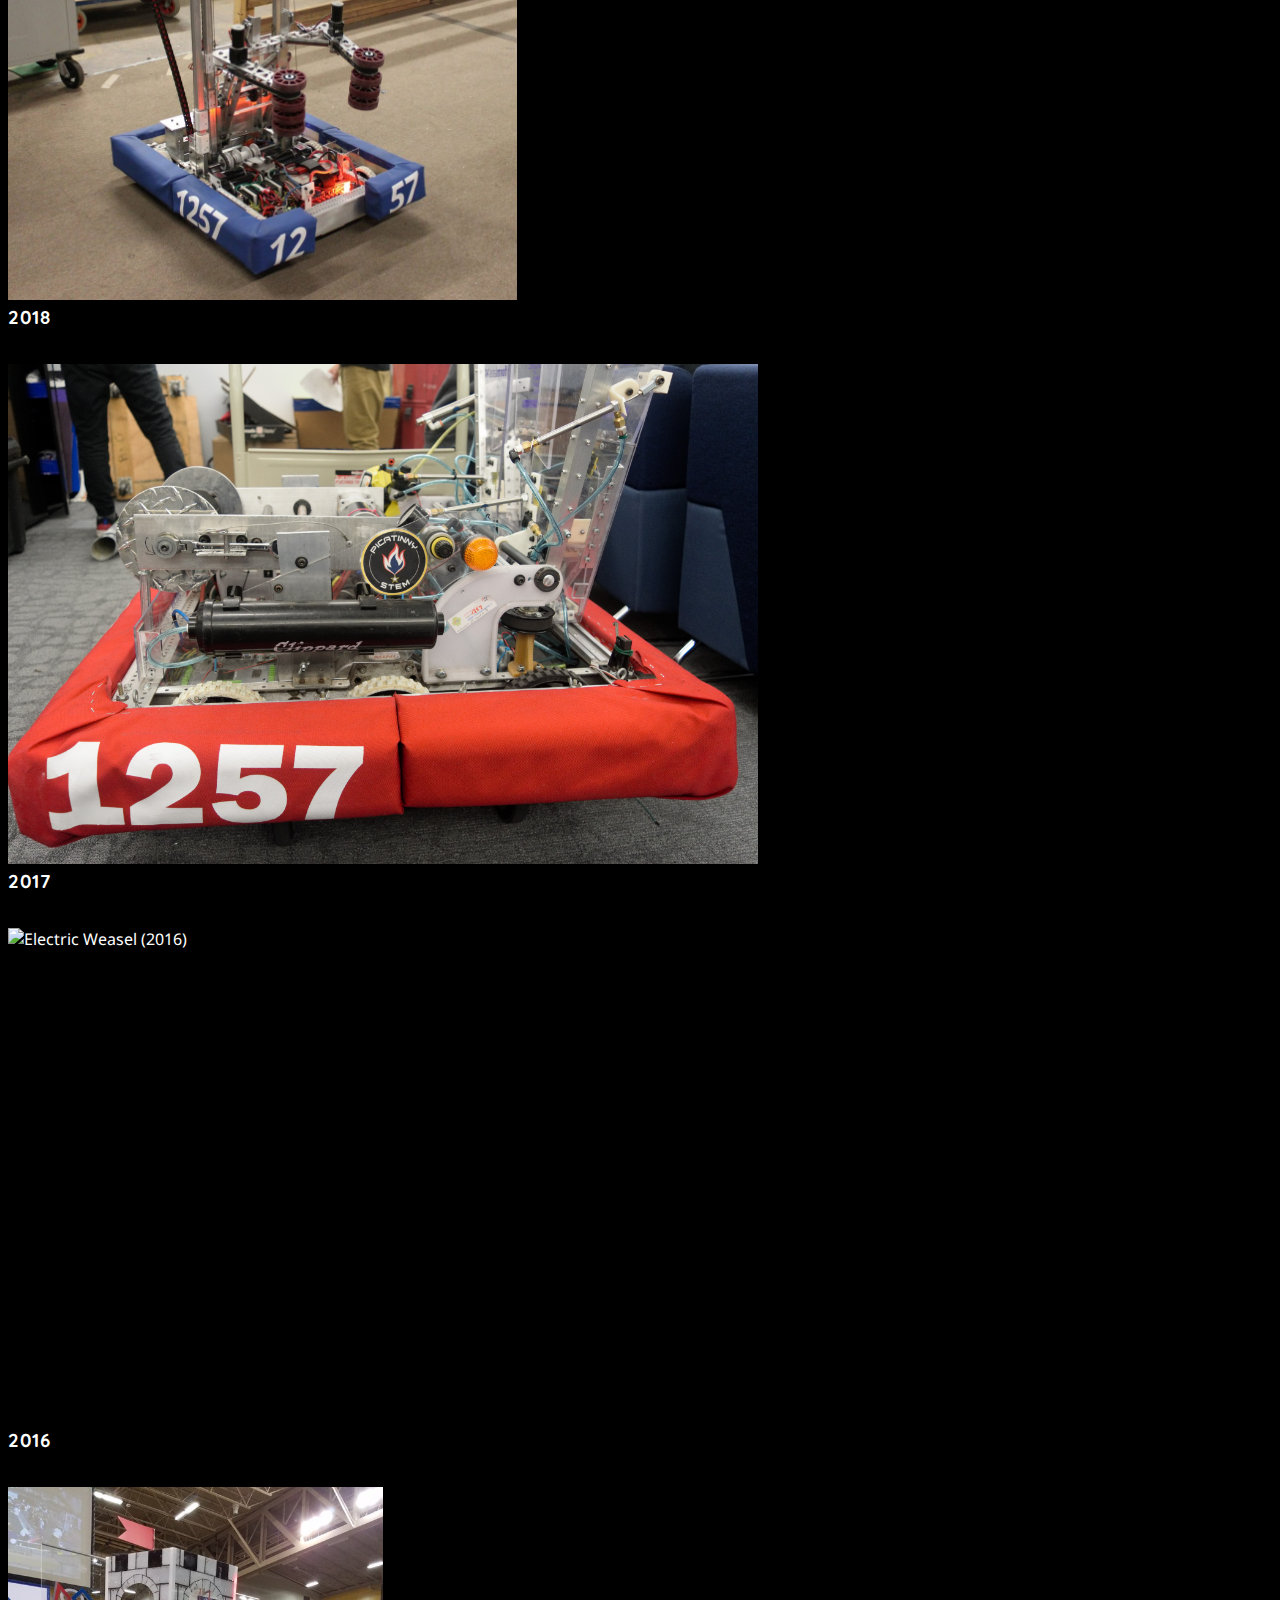
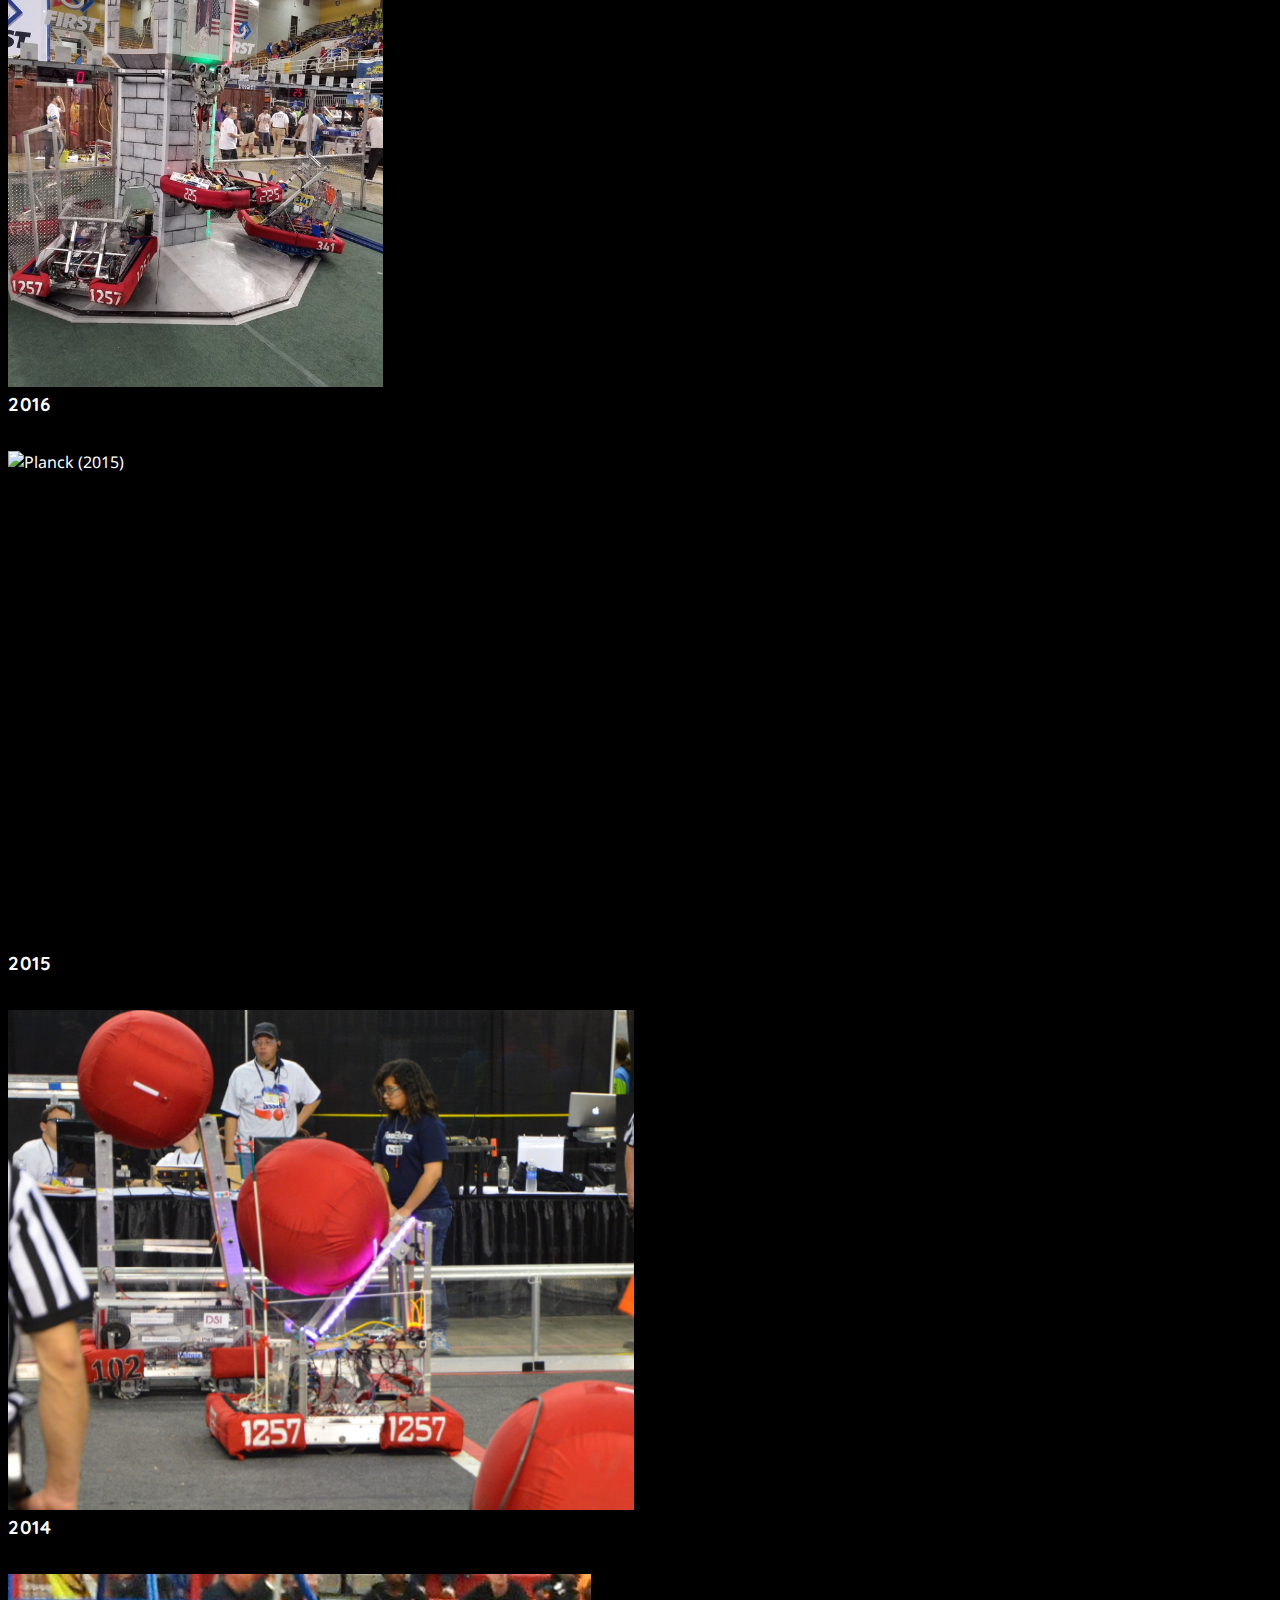
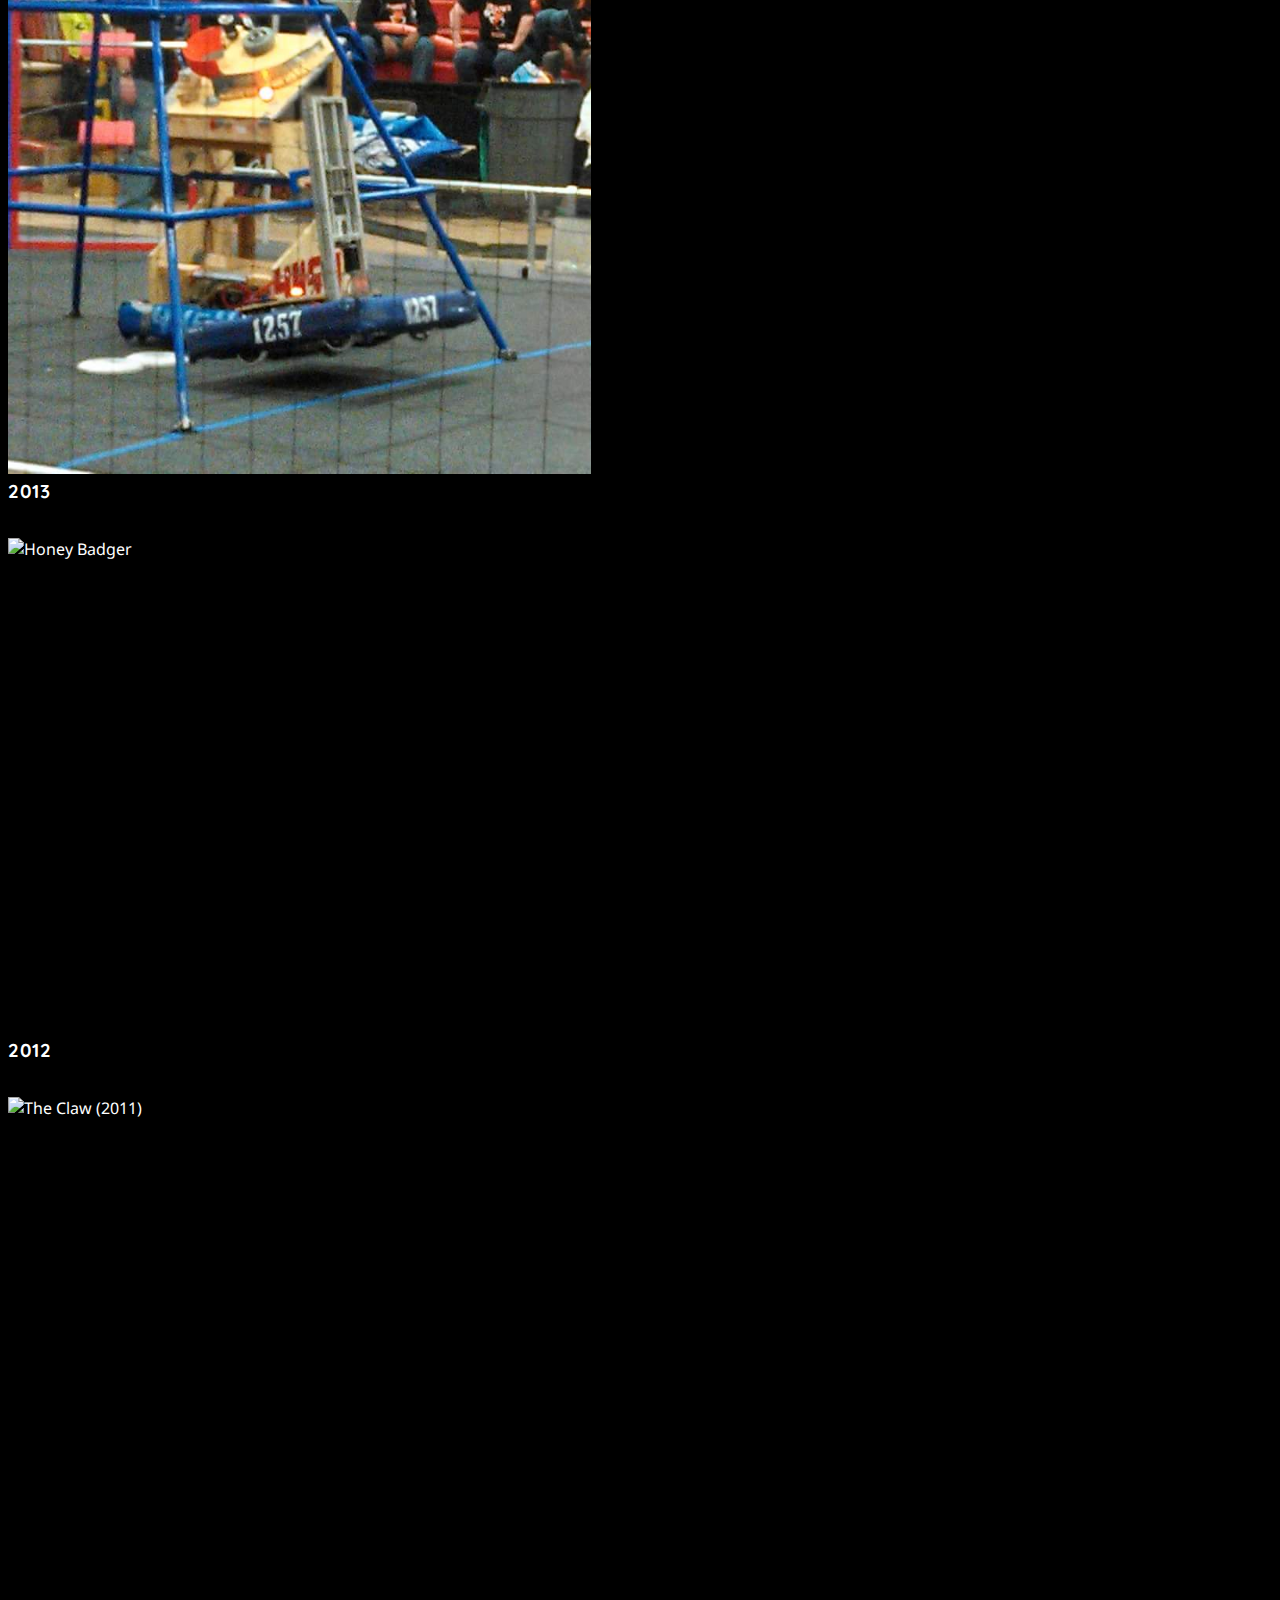
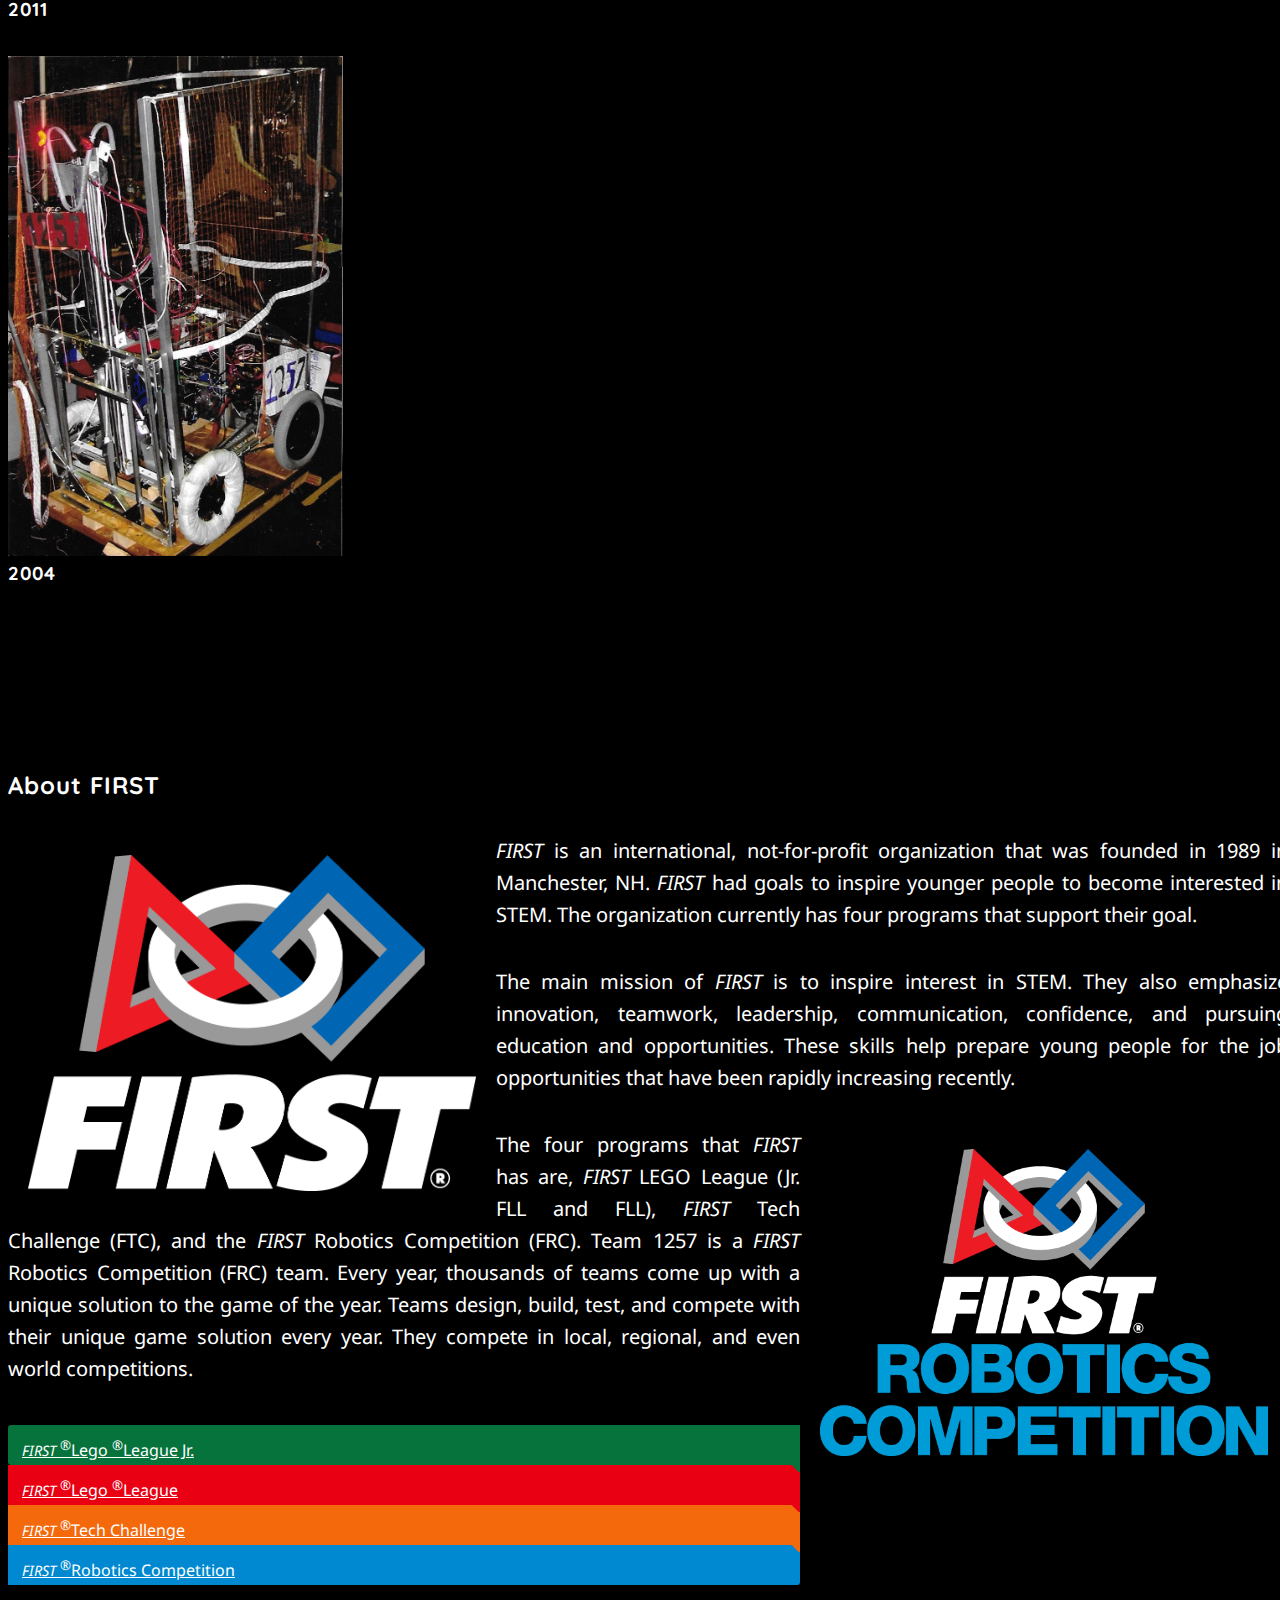
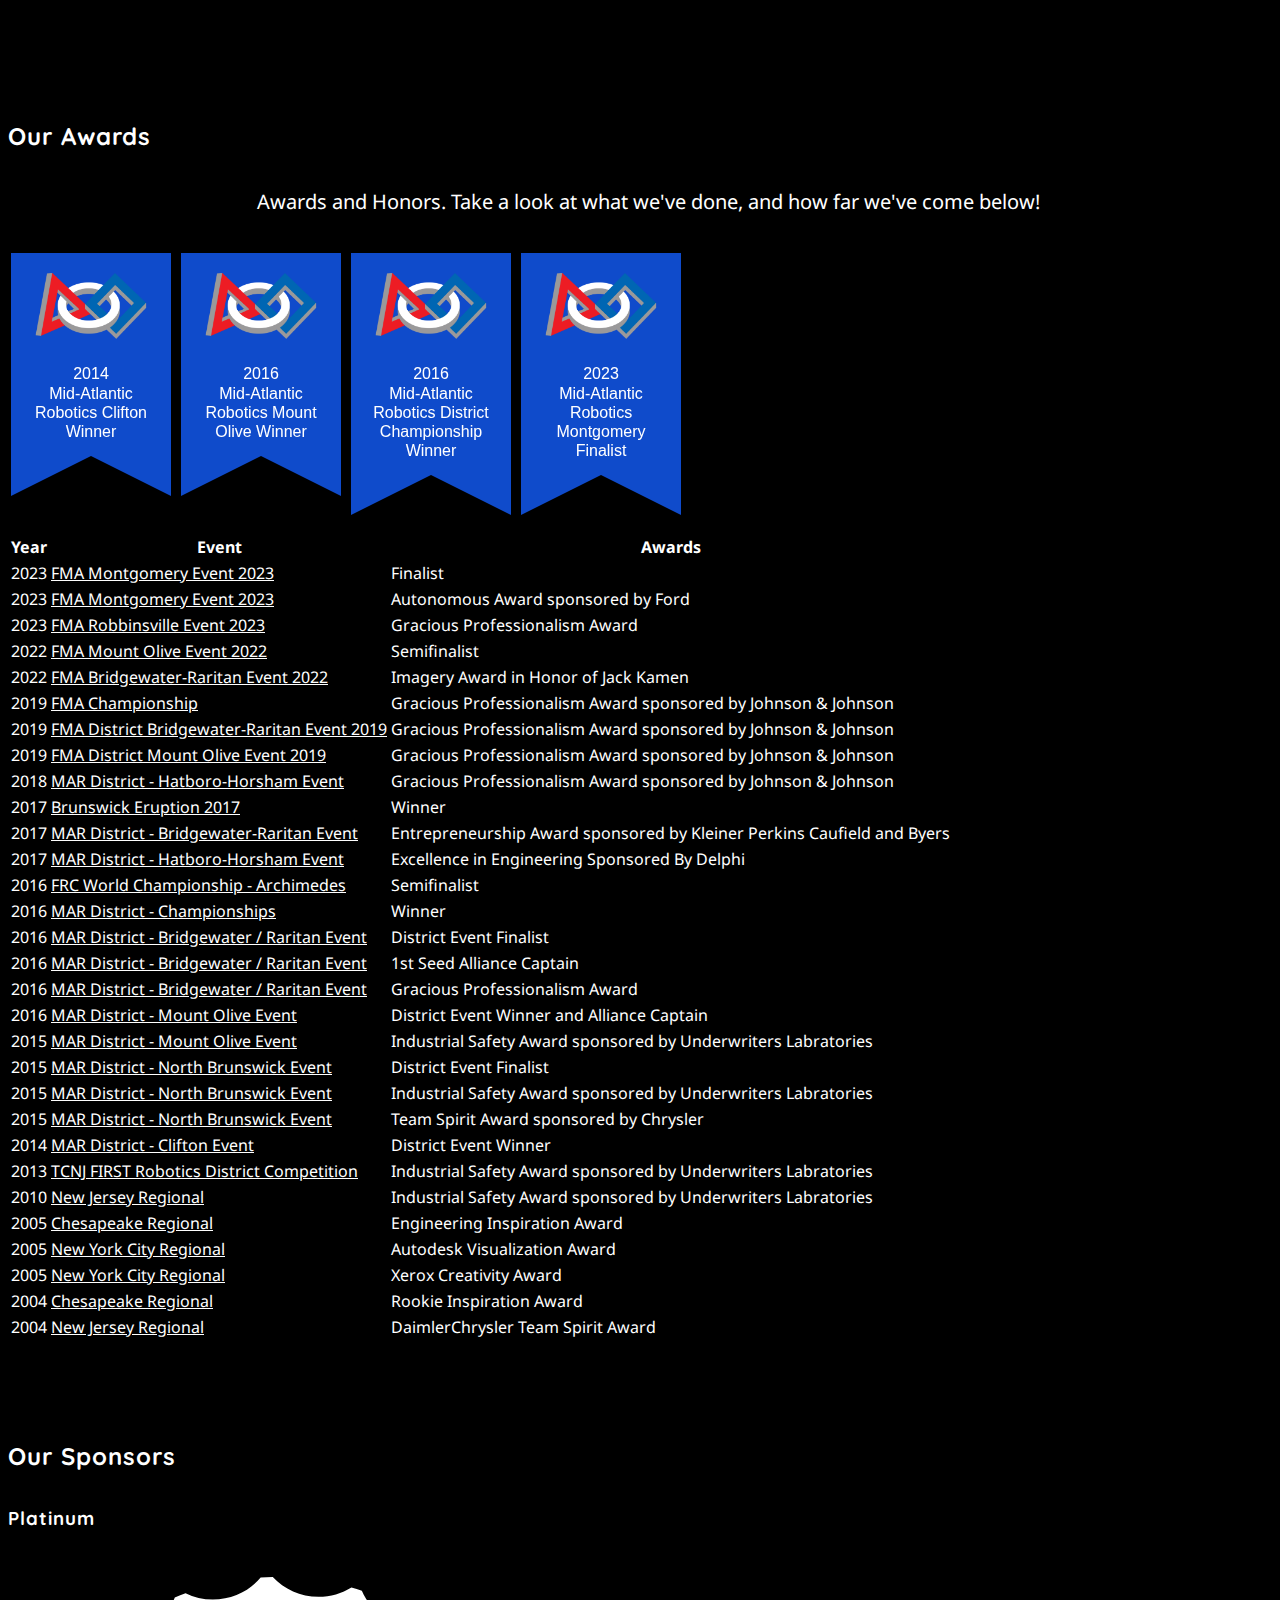
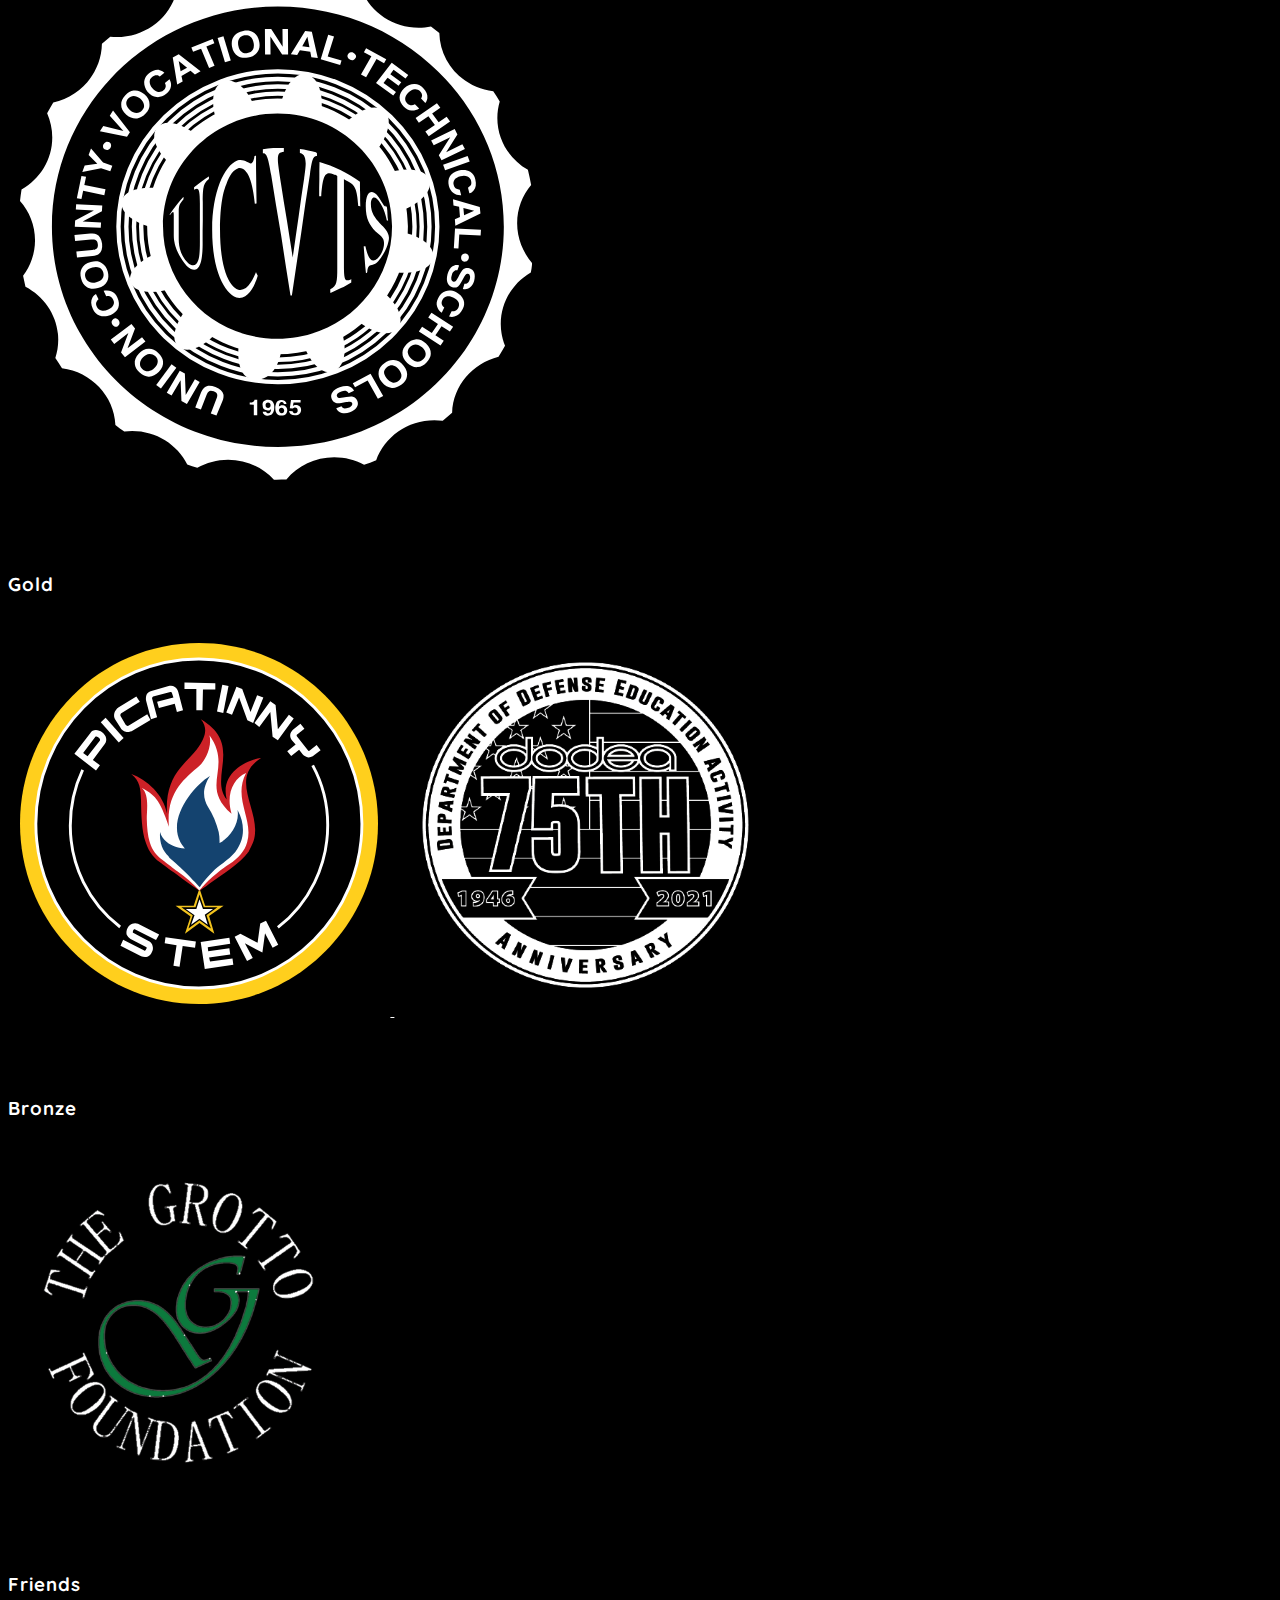
==== commit 00b57367: "update for 2023 TODO add pictures" ====
--- a/index.html
+++ b/index.html
@@ -501,15 +501,19 @@
                         <p>Awards and Honors. Take a look at what we've done, and how far we've come below!</p>
                         <ul class="banners">
                             <li>
+                                <img src="img/FIRST_logo.png">2014
+                                <br>Mid-Atlantic Robotics Clifton
+                                <br>Winner</li>
+                            <li>
                                 <img src="img/FIRST_logo.png">2016
                                 <br>Mid-Atlantic Robotics Mount Olive Winner</li>
                             <li>
                                 <img src="img/FIRST_logo.png">2016
                                 <br>Mid-Atlantic Robotics District Championship Winner</li>
                             <li>
-                                <img src="img/FIRST_logo.png">2014
-                                <br>Mid-Atlantic Robotics Clifton
-                                <br>Winner</li>
+                                <img src="img/FIRST_logo.png">2023
+                                <br>Mid-Atlantic Robotics Montgomery
+                                <br>Finalist</li>
                         </ul>
                         <table class="table awards-table">
                             <thead>
@@ -521,23 +525,44 @@
                             </thead>
                             <tbody>
                                 <tr>
+                                    <td>2023</td>
+                                    <td>
+                                        <a href="https://www.thebluealliance.com/event/2023njski" target="_blank">FMA Montgomery Event 2023</a>
+                                    </td>
+                                    <td>Finalist</td>
+                                </tr>
+                                <tr>
+                                    <td>2023</td>
+                                    <td>
+                                        <a href="https://www.thebluealliance.com/event/2023njski" target="_blank">FMA Montgomery Event 2023</a>
+                                    </td>
+                                    <td>Autonomous Award sponsored by Ford</td>
+                                </tr>
+                                <tr>
+                                    <td>2023</td>
+                                    <td>
+                                        <a href="https://www.thebluealliance.com/event/2023njrob" target="_blank">FMA Robbinsville Event 2023</a>
+                                    </td>
+                                    <td>Gracious Professionalism Award</td>
+                                </tr>
+                                <tr>
                                     <td>2022</td>
                                     <td>
-                                        <a href="https://www.thebluealliance.com/event/2022njfla" target="_blank">FIRST Mid-Atlantic District Mount Olive Event 2022</a>
+                                        <a href="https://www.thebluealliance.com/event/2022njfla" target="_blank">FMA Mount Olive Event 2022</a>
                                     </td>
                                     <td>Semifinalist</td>
                                 </tr>
                                 <tr>
                                     <td>2022</td>
                                     <td>
-                                        <a href="https://www.thebluealliance.com/event/2022njbri" target="_blank">FIRST Mid-Atlantic District Bridgewater-Raritan Event 2022</a>
+                                        <a href="https://www.thebluealliance.com/event/2022njbri" target="_blank">FMA Bridgewater-Raritan Event 2022</a>
                                     </td>
                                     <td>Imagery Award in Honor of Jack Kamen</td>
                                 </tr>
                                 <tr>
                                     <td>2019</td>
                                     <td>
-                                        <a href="https://www.thebluealliance.com/event/2019mrcmp" target="_blank">FIRST Mid-Atlantic District Championship</a>
+                                        <a href="https://www.thebluealliance.com/event/2019mrcmp" target="_blank">FMA Championship</a>
                                     </td>
                                     <td>Gracious Professionalism Award sponsored by Johnson & Johnson</td>
                                 </tr>
